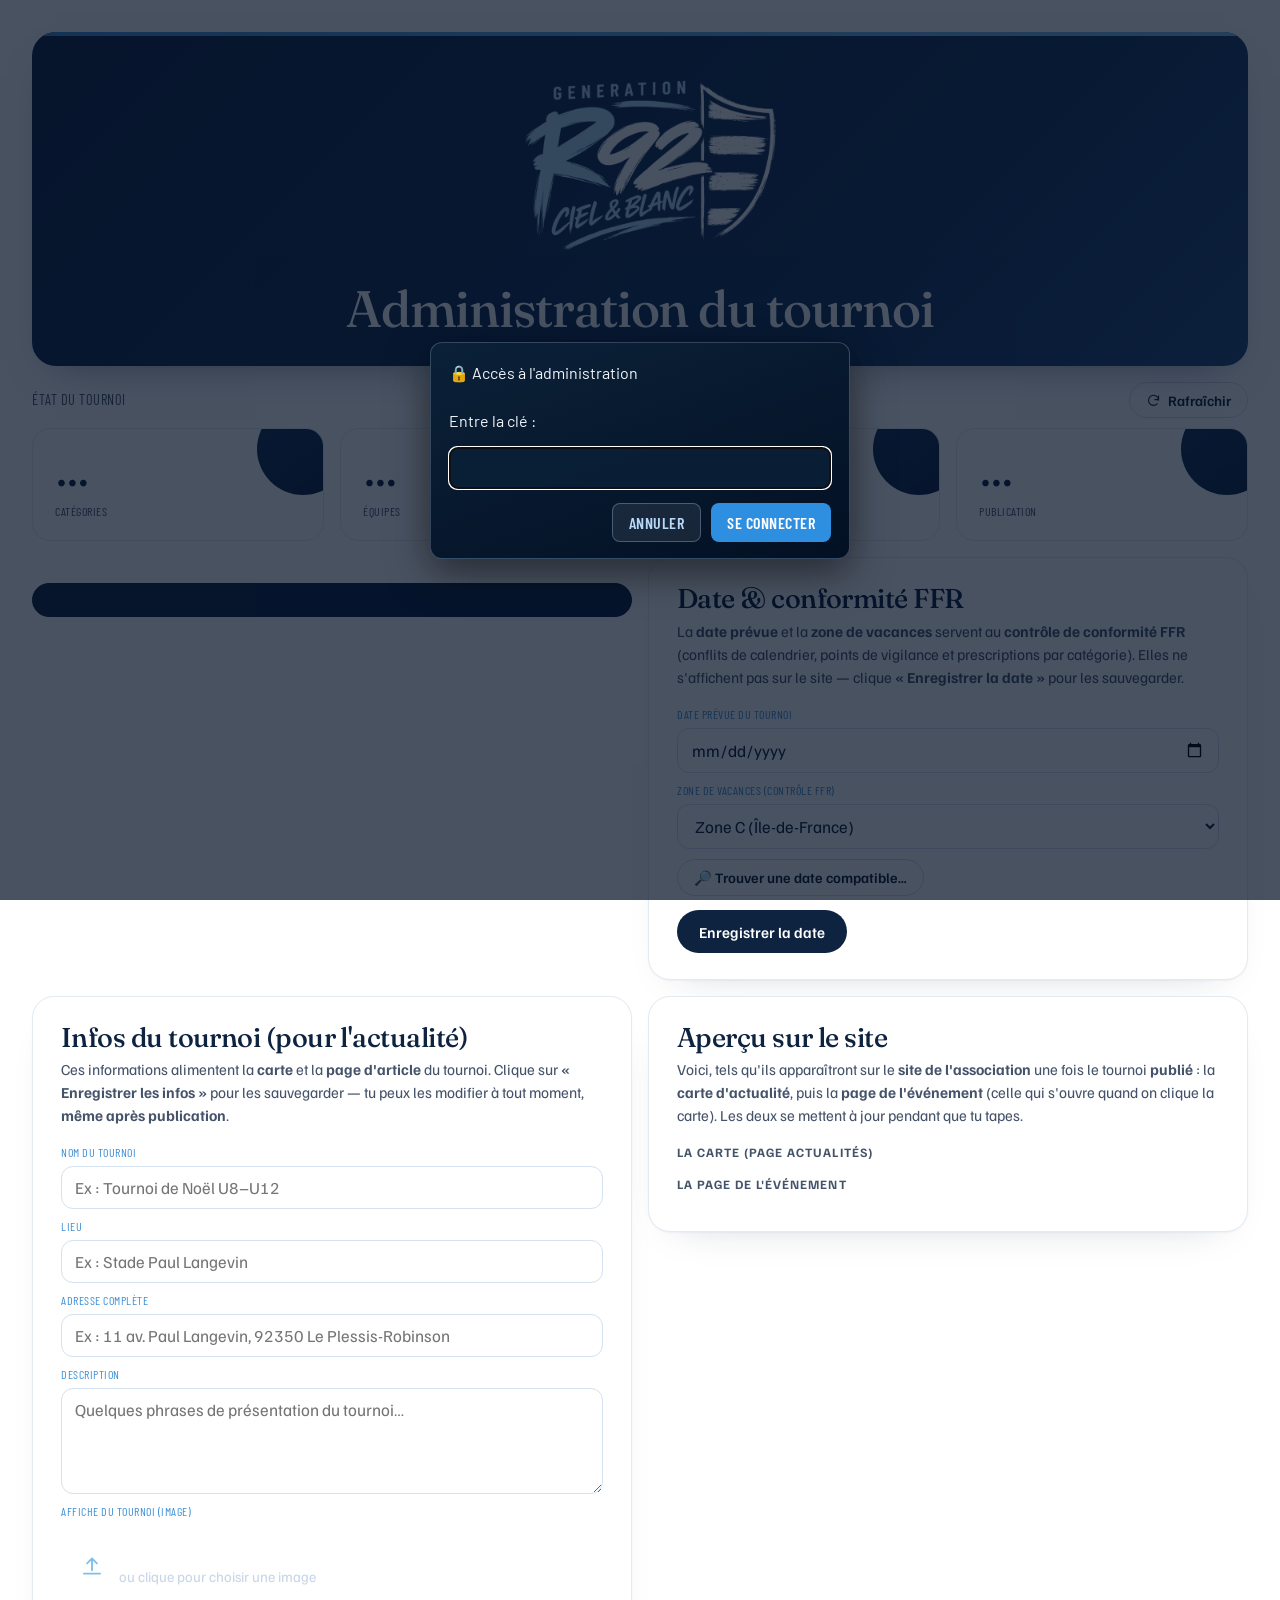
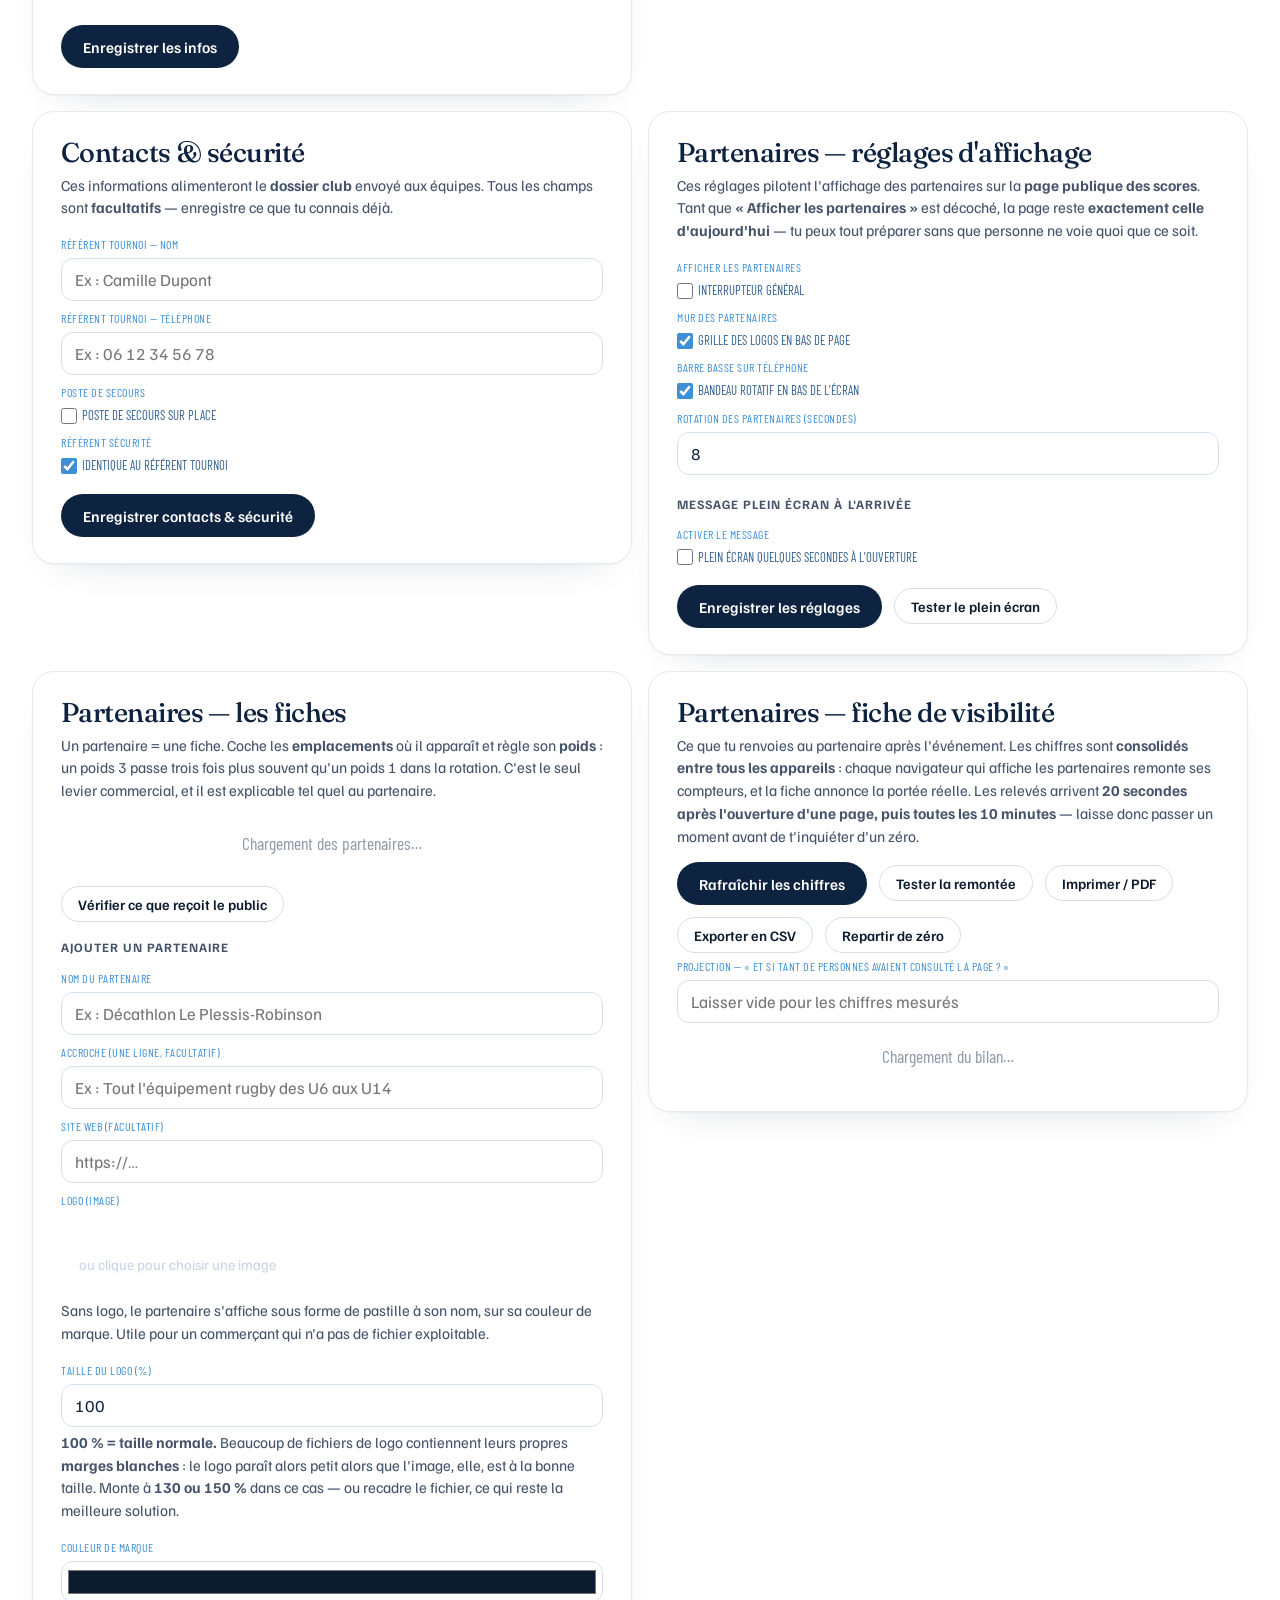
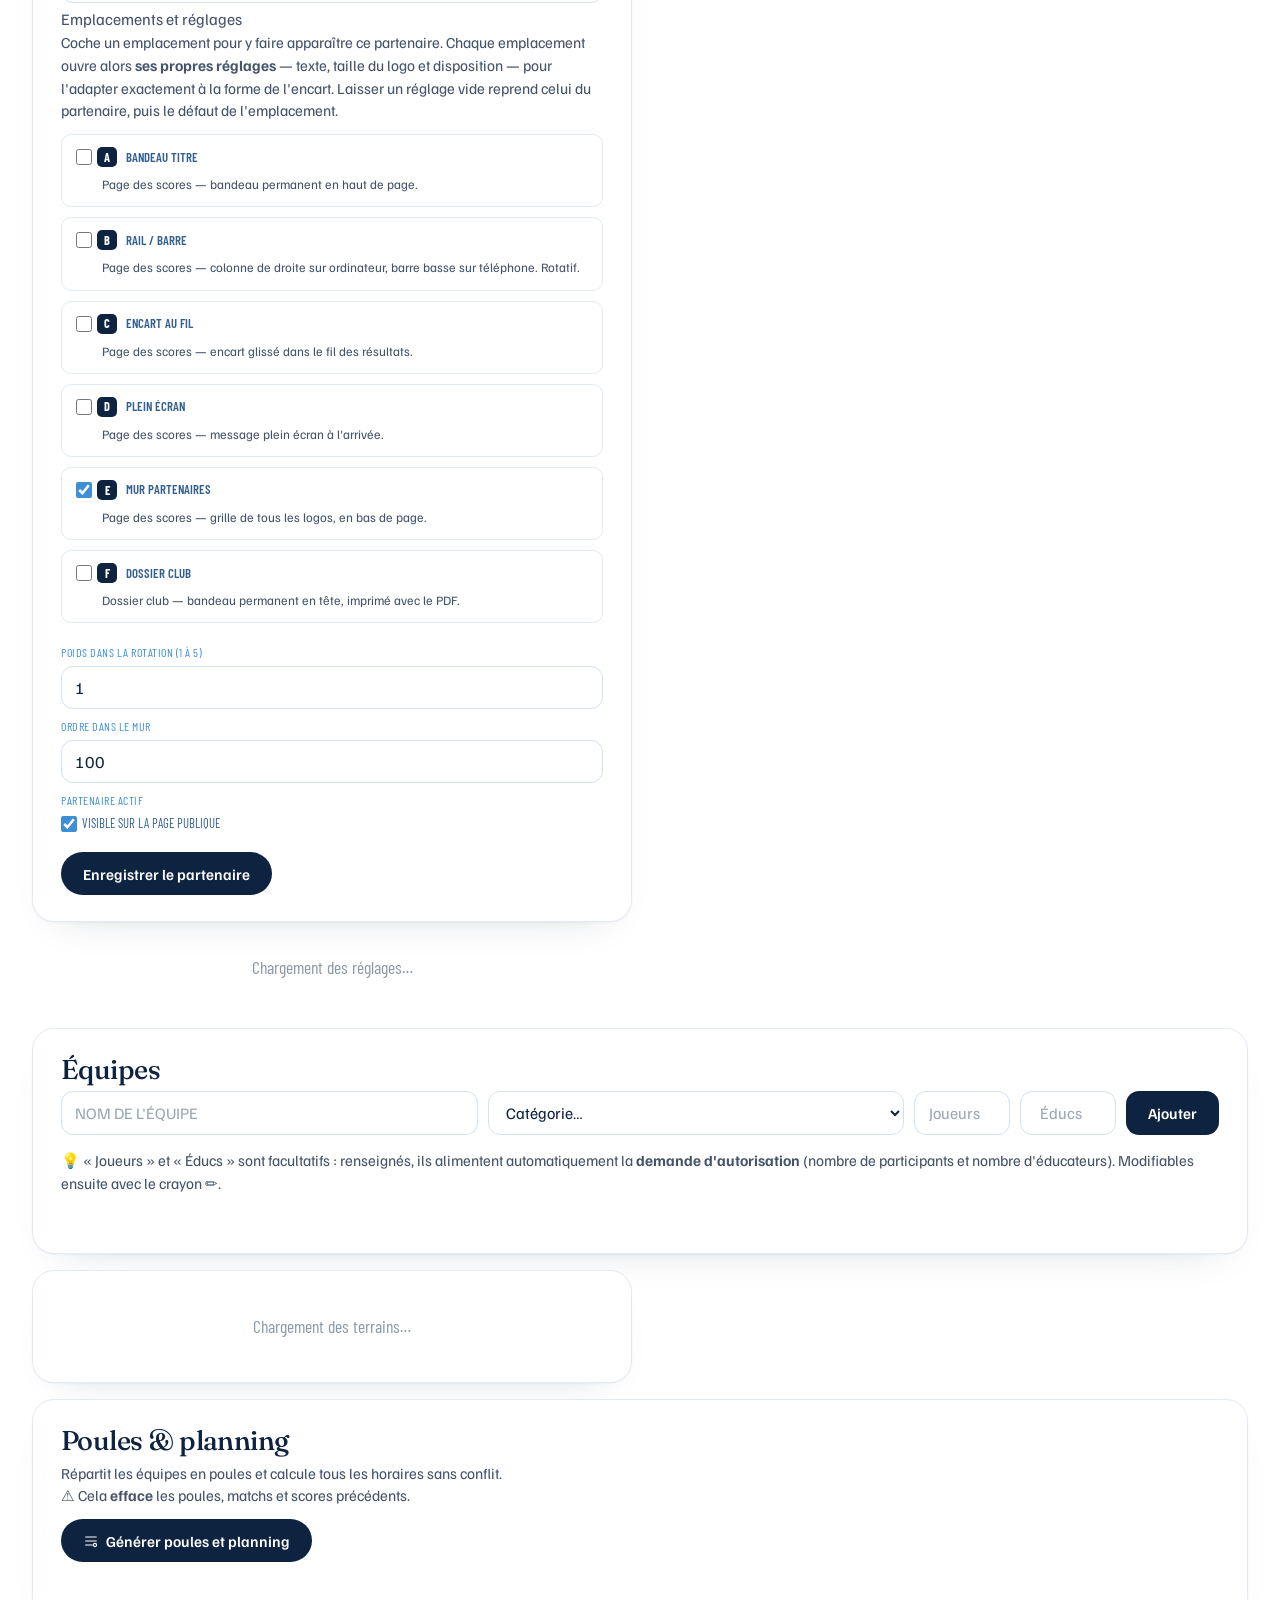
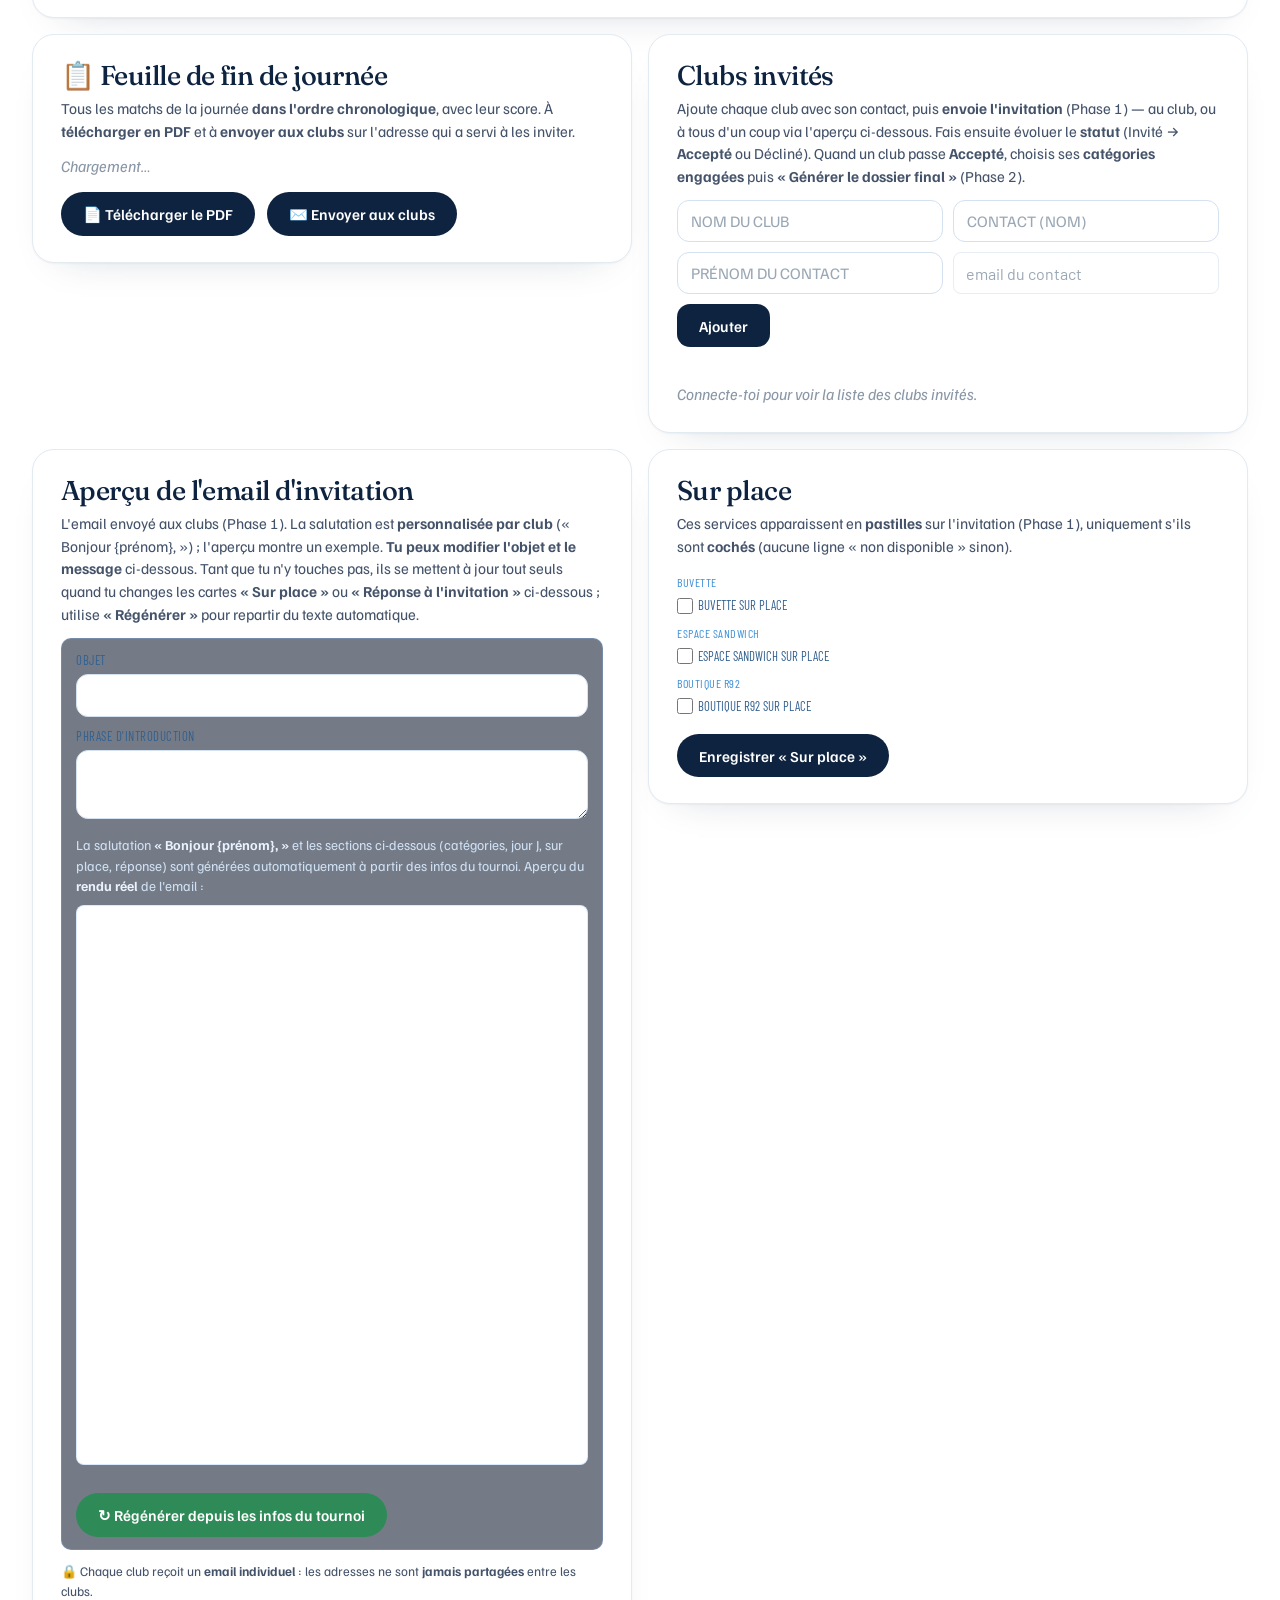
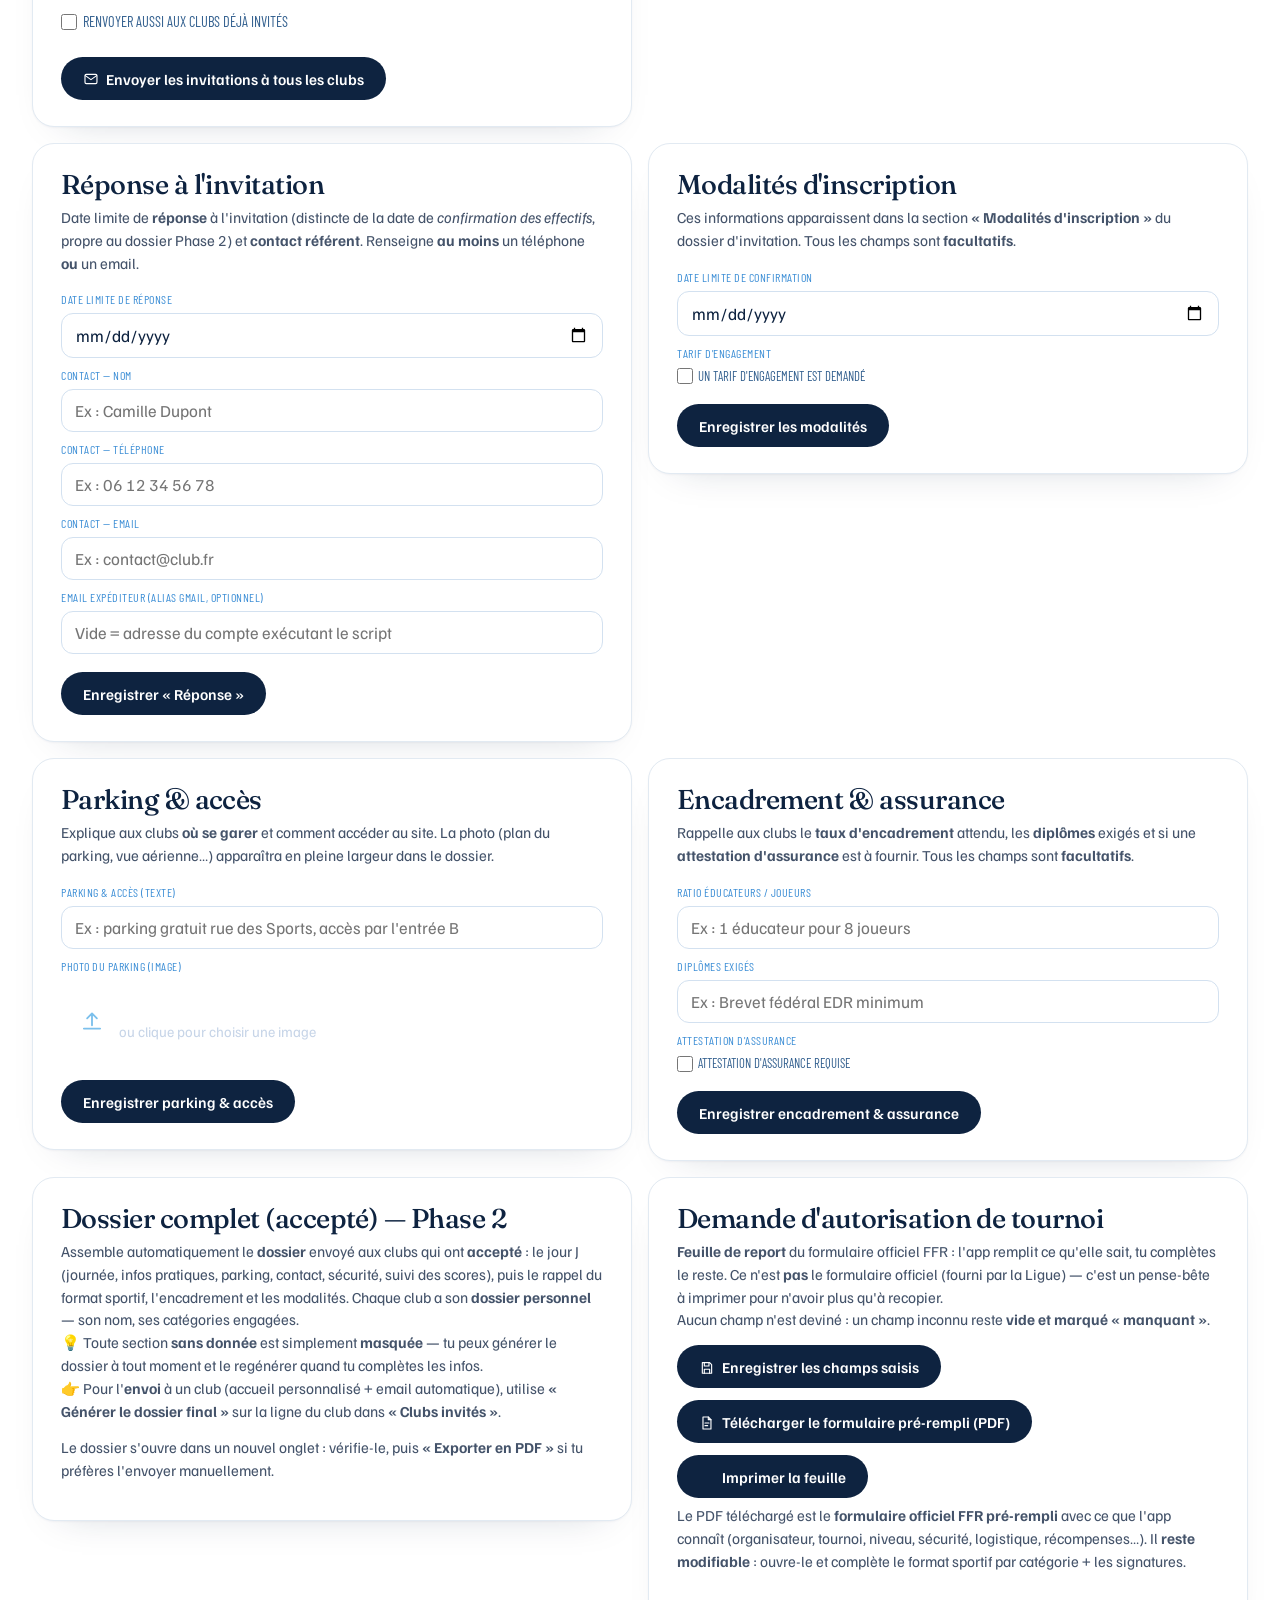
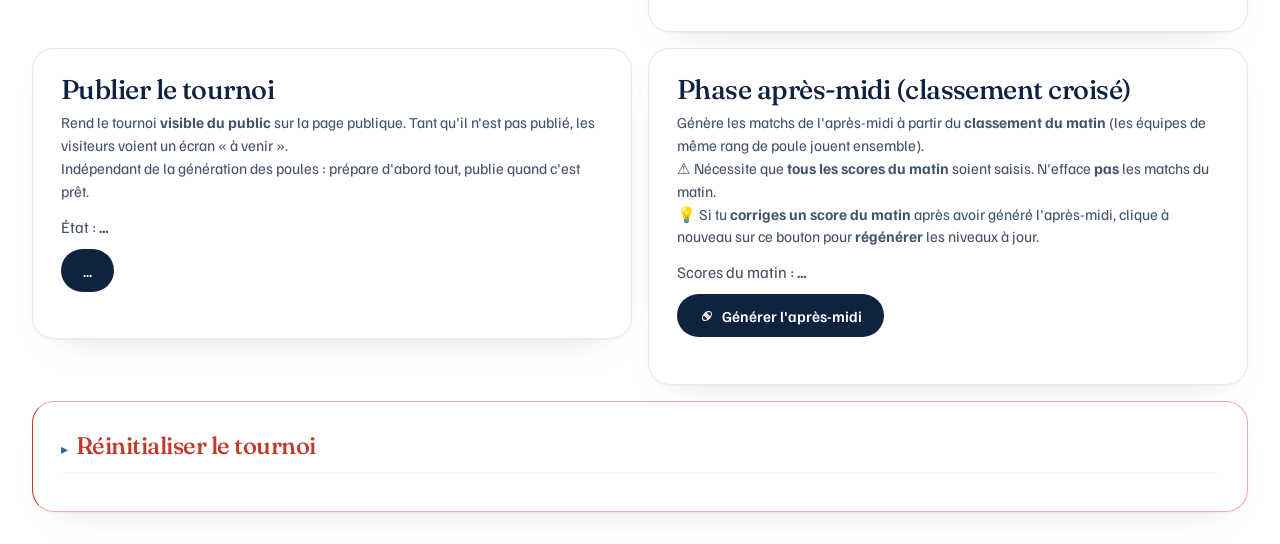
==== frontend/admin.html @ 6b1f8a60 "feat(sponsors): voir ce que le public reçoit vraiment Entre le formulaire de l'admin et la page que " ====
<!DOCTYPE html>
<html lang="fr">
<head>
  <meta charset="UTF-8">
  <!-- "viewport" = indispensable pour un affichage correct sur téléphone (mobile-first) -->
  <meta name="viewport" content="width=device-width, initial-scale=1.0">
  <title>Administration — Tournoi R92</title>

  <!-- Polices de la charte (Bebas Neue, Barlow Condensed, Barlow) via Google Fonts -->
  <link rel="preconnect" href="https://fonts.googleapis.com">
  <link rel="preconnect" href="https://fonts.gstatic.com" crossorigin>
  <link href="https://fonts.googleapis.com/css2?family=Bebas+Neue&family=Barlow+Condensed:wght@500;600&family=Barlow:wght@400;600&display=swap" rel="stylesheet">

  <!-- Notre feuille de style commune -->
  <link rel="stylesheet" href="css/styles.css">
  <!-- Surcouche moderne navy/blanc/ciel (re-skin admin — retirer cette ligne pour revenir en arrière) -->
  <link rel="stylesheet" href="css/theme-r92.css">
  <!-- Mode « écrans » : barre latérale + onglets sur grand écran (structure construite par js/ecrans.js) -->
  <link rel="stylesheet" href="css/ecrans.css">
  <!-- Encarts partenaires : les MÊMES règles que la page publique, pour que l'aperçu de
       chaque emplacement et le test du message plein écran montrent le vrai résultat. -->
  <link rel="stylesheet" href="css/sponsors.css">
</head>
<!-- theme-clair : fond blanc + cartes navy translucides (thème propre à la page admin). -->
<body class="theme-clair">

  <div class="conteneur">

    <header class="entete">
      <!-- Logo Génération R92 (déposer le fichier dans frontend/img/logo-r92.png).
           onerror : tant que le fichier n'est pas là, on masque l'image (pas d'icône cassée). -->
      <img class="logo" src="img/logo-r92.png" alt="Génération R92 — Ciel &amp; Blanc"
           onerror="this.style.display='none'">
      <h1>Administration du tournoi</h1>
    </header>

    <main>

      <!-- Repère de connexion : indique si la clé admin est active (rempli par admin.js) -->
      <div id="barre-connexion" class="barre-connexion" hidden></div>

      <!-- 0) Tableau de bord : l'état du tournoi en un coup d'œil (rempli par admin.js) -->
      <section class="tableau-bord" id="tableau-bord" aria-label="État du tournoi">
        <div class="tb-entete">
          <span class="tb-titre">État du tournoi</span>
          <span class="tb-refresh">
            <span class="live-maj" id="maj-admin"></span>
            <button type="button" class="bouton-lien" id="bouton-rafraichir-admin" data-ic="rafraichir">Rafraîchir</button>
          </span>
        </div>
        <div class="tb-grille">
          <div class="tb-stat"><span class="tb-val" id="tb-categories">…</span><span class="tb-lib">Catégories</span></div>
          <div class="tb-stat"><span class="tb-val" id="tb-equipes">…</span><span class="tb-lib">Équipes</span></div>
          <div class="tb-stat"><span class="tb-val" id="tb-planning">…</span><span class="tb-lib">Planning matin</span></div>
          <div class="tb-stat"><span class="tb-val" id="tb-publication">…</span><span class="tb-lib">Publication</span></div>
        </div>
      </section>

      <!-- 0 bis) « Où en suis-je ? » : fil d'avancement de la préparation + thermomètre de la
           journée (début / pause / heure de fin prévue). Rempli par admin.js (majEtatAvancement).
           Chaque étape est cliquable et fait défiler jusqu'à la section correspondante. -->
      <section class="etat-avancement" id="etat-avancement" aria-label="Avancement de la préparation"></section>

      <!-- Cadre du tournoi : date prévue + zone de vacances + contrôle FFR (conflits, points de
           vigilance et prescriptions). VOLONTAIREMENT séparé des « Infos du tournoi » ci-dessous :
           ici, c'est la PLANIFICATION et la CONFORMITÉ (rien n'alimente le site vitrine). Enregistré
           via son propre bouton (onEnregistrerCadre) — sauvegarde partielle : date + zone seulement. -->
      <section class="carte" id="bloc-cadre-tournoi">
        <h2>Date &amp; conformité FFR</h2>
        <p class="note-generation">
          La <strong>date prévue</strong> et la <strong>zone de vacances</strong> servent au
          <strong>contrôle de conformité FFR</strong> (conflits de calendrier, points de vigilance et
          prescriptions par catégorie). Elles ne s'affichent pas sur le site — clique
          <strong>« Enregistrer la date »</strong> pour les sauvegarder.
        </p>
        <form id="form-cadre-tournoi">
          <label class="reglage"><span class="r-libelle">Date prévue du tournoi</span>
            <input class="r-input" type="date" name="tournoi_date">
          </label>
          <label class="reglage"><span class="r-libelle">Zone de vacances (contrôle FFR)</span>
            <select class="r-input" name="zone_vacances">
              <option value="A">Zone A</option>
              <option value="B">Zone B</option>
              <!-- Zone C (Île-de-France) présélectionnée par défaut : c'est la valeur par défaut
                   de zone_vacances côté backend. Sans ce `selected`, un <select> sans valeur JS
                   retomberait sur la 1re option (Zone A). -->
              <option value="C" selected>Zone C (Île-de-France)</option>
            </select>
          </label>
          <!-- « Trouver une date compatible » : on choisit un mois, le backend renvoie les jours
               jouables (dim/mer/sam) avec leur statut FFR ; un clic applique une date au tournoi.
               Rempli/piloté par admin-conformite-ffr.js (le panneau est masqué par défaut). -->
          <div class="date-finder">
            <button type="button" class="bouton-lien" id="bouton-trouver-date" aria-expanded="false">
              🔎 Trouver une date compatible…
            </button>
            <div id="panneau-trouver-date" class="date-finder-panneau" hidden>
              <p class="date-finder-aide">Choisis un mois : je te propose les samedis, dimanches et
                mercredis <strong>sans conflit FFR</strong> (les alertes douces sont signalées en orange).</p>
              <div class="date-finder-controles">
                <label class="reglage"><span class="r-libelle">Mois à explorer</span>
                  <input class="r-input" type="month" id="finder-mois">
                </label>
                <button type="button" class="bouton" id="bouton-chercher-dates">Chercher les jours compatibles</button>
              </div>
              <div id="finder-resultats" class="date-finder-resultats" aria-live="polite"></div>
            </div>
          </div>
          <!-- Conformité FFR : résultat de verifierConformiteFFR (backend), rempli par
               admin-conformite-ffr.js. Bloc INFORMATIF — n'empêche pas d'enregistrer la date. -->
          <div id="bloc-conformite-ffr" class="ffr-zone"></div>
          <div class="ligne-action">
            <button type="button" class="bouton" id="bouton-enregistrer-cadre">Enregistrer la date</button>
            <span class="message-form" id="message-cadre-tournoi"></span>
          </div>
        </form>
      </section>

      <!-- Infos du tournoi : alimentent la carte + la page d'article du site vitrine.
           Enregistrées via « Enregistrer les infos ». (Date & zone → carte « Date & conformité FFR ».) -->
      <section class="carte" id="bloc-infos-tournoi">
        <h2>Infos du tournoi (pour l'actualité)</h2>
        <p class="note-generation">
          Ces informations alimentent la <strong>carte</strong> et la <strong>page d'article</strong>
          du tournoi. Clique sur <strong>« Enregistrer les infos »</strong> pour les sauvegarder —
          tu peux les modifier à tout moment, <strong>même après publication</strong>.
        </p>
        <form id="form-infos-tournoi">
          <label class="reglage"><span class="r-libelle">Nom du tournoi</span>
            <input class="r-input" type="text" name="tournoi_nom" placeholder="Ex : Tournoi de Noël U8–U12">
          </label>
          <label class="reglage"><span class="r-libelle">Lieu</span>
            <input class="r-input" type="text" name="tournoi_lieu" placeholder="Ex : Stade Paul Langevin">
          </label>
          <label class="reglage"><span class="r-libelle">Adresse complète</span>
            <input class="r-input" type="text" name="tournoi_adresse" placeholder="Ex : 11 av. Paul Langevin, 92350 Le Plessis-Robinson">
          </label>
          <label class="reglage"><span class="r-libelle">Description</span>
            <textarea class="r-input" name="tournoi_description" rows="4" placeholder="Quelques phrases de présentation du tournoi…"></textarea>
          </label>
          <!-- Affiche : zone de glisser-déposer (le clic ouvre aussi le sélecteur de
               fichier grâce au <label> ; le glisser-déposer est géré par admin.js). -->
          <label class="reglage"><span class="r-libelle">Affiche du tournoi (image)</span>
            <span class="zone-depot" id="zone-depot-affiche">
              <input type="file" name="tournoi_affiche" accept="image/*" hidden>
              <span class="zd-icone" aria-hidden="true"><svg viewBox="0 0 24 24" fill="none" stroke="currentColor" stroke-width="1.7" stroke-linecap="round" stroke-linejoin="round"><path d="M12 16V5M7.5 9.5 12 5l4.5 4.5M4.5 19h15"></path></svg></span>
              <span class="zd-texte"><strong>Glisse ton affiche ici</strong><br>ou clique pour choisir une image</span>
            </span>
          </label>
          <div id="apercu-affiche" class="apercu-affiche" hidden>
            <img id="apercu-affiche-img" alt="Aperçu de l'affiche du tournoi">
            <button type="button" class="bouton-suppr" id="bouton-retirer-affiche">Retirer l'affiche</button>
          </div>
          <div class="ligne-action">
            <button type="button" class="bouton" id="bouton-enregistrer-infos">Enregistrer les infos</button>
            <span class="message-form" id="message-infos-tournoi"></span>
          </div>
        </form>
      </section>

      <!-- Aperçu RÉEL de la publication : la carte d'actualité telle qu'elle apparaîtra
           sur le site de l'association (page Actualités) quand le tournoi sera publié.
           Réplique fidèle des styles du site vitrine ; rendue par majApercuTournoi
           (admin.js) et mise à jour EN DIRECT pendant la saisie des infos ci-dessus.
           En mode écrans (ordinateur), cette carte s'affiche À DROITE des infos. -->
      <section class="carte" id="bloc-apercu-tournoi" aria-label="Aperçu de la publication sur le site">
        <h2>Aperçu sur le site</h2>
        <p class="note-generation">
          Voici, tels qu'ils apparaîtront sur le <strong>site de l'association</strong> une fois
          le tournoi <strong>publié</strong> : la <strong>carte d'actualité</strong>, puis la
          <strong>page de l'événement</strong> (celle qui s'ouvre quand on clique la carte).
          Les deux se mettent à jour pendant que tu tapes.
        </p>
        <h3 class="apercu-sous-titre">La carte (page Actualités)</h3>
        <div id="apercu-site"></div>
        <h3 class="apercu-sous-titre">La page de l'événement</h3>
        <div id="apercu-page"></div>
        <p class="vitrine-legende" id="apercu-site-legende"></p>
      </section>

      <!-- Contacts & sécurité : référent tournoi, poste de secours, référent sécurité.
           Alimente le futur générateur de dossier club. Tous les champs sont facultatifs.
           Les champs conditionnels (précisions secours, référent sécurité distinct) sont
           révélés/masqués par admin.js selon les cases à cocher. -->
      <section class="carte" id="bloc-contacts-securite">
        <h2>Contacts &amp; sécurité</h2>
        <p class="note-generation">
          Ces informations alimenteront le <strong>dossier club</strong> envoyé aux équipes.
          Tous les champs sont <strong>facultatifs</strong> — enregistre ce que tu connais déjà.
        </p>
        <form id="form-contacts-securite">
          <label class="reglage"><span class="r-libelle">Référent tournoi — nom</span>
            <input class="r-input" type="text" name="referent_nom" placeholder="Ex : Camille Dupont" autocomplete="off">
          </label>
          <label class="reglage"><span class="r-libelle">Référent tournoi — téléphone</span>
            <input class="r-input" type="tel" name="referent_tel" placeholder="Ex : 06 12 34 56 78" autocomplete="off">
          </label>
          <label class="reglage">
            <span class="r-libelle">Poste de secours</span>
            <span class="mini-toggle"><input type="checkbox" name="securite_secours_oui"> Poste de secours sur place</span>
          </label>
          <label class="reglage" id="ligne-secours-precisions" hidden>
            <span class="r-libelle">Poste de secours — précisions</span>
            <input class="r-input" type="text" name="securite_secours_precisions" placeholder="Ex : local à côté du club-house">
          </label>
          <label class="reglage">
            <span class="r-libelle">Référent sécurité</span>
            <span class="mini-toggle"><input type="checkbox" name="securite_referent_identique" checked> Identique au référent tournoi</span>
          </label>
          <div id="lignes-referent-securite" hidden>
            <label class="reglage"><span class="r-libelle">Référent sécurité — nom</span>
              <input class="r-input" type="text" name="securite_referent_nom" autocomplete="off">
            </label>
            <label class="reglage"><span class="r-libelle">Référent sécurité — téléphone</span>
              <input class="r-input" type="tel" name="securite_referent_tel" placeholder="Ex : 06 12 34 56 78" autocomplete="off">
            </label>
          </div>
          <div class="ligne-action">
            <button type="button" class="bouton" id="bouton-enregistrer-contacts">Enregistrer contacts &amp; sécurité</button>
            <span class="message-form" id="message-contacts-securite"></span>
          </div>
        </form>
      </section>

      <!-- ============ PARTENAIRES (sponsors de la page publique) ============
           Trois cartes : les réglages d'affichage, la liste des partenaires, puis la fiche
           de visibilité à renvoyer à chaque partenaire. Tout est piloté par admin-sponsors.js. -->

      <section class="carte" id="bloc-sponsors-reglages">
        <h2>Partenaires — réglages d'affichage</h2>
        <p class="note-generation">
          Ces réglages pilotent l'affichage des partenaires sur la
          <strong>page publique des scores</strong>. Tant que
          <strong>« Afficher les partenaires »</strong> est décoché, la page reste
          <strong>exactement celle d'aujourd'hui</strong> — tu peux tout préparer sans que
          personne ne voie quoi que ce soit.
        </p>
        <form id="form-sponsors-reglages">
          <label class="reglage">
            <span class="r-libelle">Afficher les partenaires</span>
            <span class="mini-toggle"><input type="checkbox" name="sponsors_actifs"> Interrupteur général</span>
          </label>
          <label class="reglage">
            <span class="r-libelle">Mur des partenaires</span>
            <span class="mini-toggle"><input type="checkbox" name="sponsors_mur_actif" checked> Grille des logos en bas de page</span>
          </label>
          <label class="reglage">
            <span class="r-libelle">Barre basse sur téléphone</span>
            <span class="mini-toggle"><input type="checkbox" name="sponsor_barre_mobile" checked> Bandeau rotatif en bas de l'écran</span>
          </label>
          <label class="reglage"><span class="r-libelle">Rotation des partenaires (secondes)</span>
            <input class="r-input" type="number" name="sponsor_rotation_s" min="0" max="60" step="1" value="8">
          </label>

          <h3 class="apercu-sous-titre">Message plein écran à l'arrivée</h3>
          <label class="reglage">
            <span class="r-libelle">Activer le message</span>
            <span class="mini-toggle"><input type="checkbox" name="sponsor_interstitiel_actif"> Plein écran quelques secondes à l'ouverture</span>
          </label>
          <div id="lignes-interstitiel" hidden>
            <label class="reglage"><span class="r-libelle">Durée d'affichage (secondes)</span>
              <input class="r-input" type="number" name="sponsor_interstitiel_duree_s" min="3" max="10" step="1" value="5">
            </label>
            <label class="reglage"><span class="r-libelle">Bouton « Passer » actif après (secondes)</span>
              <input class="r-input" type="number" name="sponsor_interstitiel_skip_s" min="0" max="10" step="1" value="2">
            </label>
            <label class="reglage"><span class="r-libelle">Ne pas revoir avant (minutes)</span>
              <input class="r-input" type="number" name="sponsor_interstitiel_repos_min" min="1" max="240" step="1" value="30">
            </label>
            <label class="reglage">
              <span class="r-libelle">Dès la première visite</span>
              <span class="mini-toggle"><input type="checkbox" name="sponsor_interstitiel_premiere_visite">
                Montrer aussi à la toute première arrivée de la journée</span>
            </label>
            <p class="note-generation">
              Décoché (recommandé), le message n'apparaît qu'à partir du <strong>deuxième
              chargement</strong> : on ne fait pas attendre un parent qui ouvre la page pour
              la première fois pour voir un score.
            </p>
          </div>

          <div class="ligne-action">
            <button type="button" class="bouton" id="bouton-enregistrer-sponsors-reglages">Enregistrer les réglages</button>
            <button type="button" class="bouton-lien" id="bouton-tester-interstitiel">Tester le plein écran</button>
            <span class="message-form" id="message-sponsors-reglages"></span>
          </div>
        </form>
      </section>

      <section class="carte" id="bloc-sponsors-liste">
        <h2>Partenaires — les fiches</h2>
        <p class="note-generation">
          Un partenaire = une fiche. Coche les <strong>emplacements</strong> où il apparaît et
          règle son <strong>poids</strong> : un poids 3 passe trois fois plus souvent qu'un
          poids 1 dans la rotation. C'est le seul levier commercial, et il est explicable
          tel quel au partenaire.
        </p>
        <div id="liste-sponsors"><div class="message">Chargement des partenaires…</div></div>

        <!-- Contrôle de vérité : relit l'instantané PUBLIC (le même que reçoivent la page des
             scores et le dossier club) et affiche, réglage par réglage, ce qui est réellement
             servi. Répond à « j'ai réglé et rien ne change » sans avoir à deviner. -->
        <div class="ligne-action">
          <button type="button" class="bouton-lien" id="bouton-verifier-public">Vérifier ce que reçoit le public</button>
        </div>
        <div id="verif-public" class="diagnostic-remontee" hidden></div>

        <form id="form-sponsor">
          <h3 class="apercu-sous-titre" id="titre-form-sponsor">Ajouter un partenaire</h3>
          <input type="hidden" name="id_sponsor" value="">
          <label class="reglage"><span class="r-libelle">Nom du partenaire</span>
            <input class="r-input" type="text" name="nom" placeholder="Ex : Décathlon Le Plessis-Robinson" autocomplete="off">
          </label>
          <label class="reglage"><span class="r-libelle">Accroche (une ligne, facultatif)</span>
            <input class="r-input" type="text" name="accroche" maxlength="60" placeholder="Ex : Tout l'équipement rugby des U6 aux U14">
          </label>
          <label class="reglage"><span class="r-libelle">Site web (facultatif)</span>
            <input class="r-input" type="url" name="url" placeholder="https://…">
          </label>

          <label class="reglage"><span class="r-libelle">Logo (image)</span>
            <span class="zone-depot" id="zone-depot-sponsor-logo">
              <input type="file" name="sponsor_logo" accept="image/*" hidden>
              <span class="zd-texte"><strong>Glisse le logo ici</strong><br>ou clique pour choisir une image</span>
            </span>
          </label>
          <div id="apercu-sponsor-logo" class="apercu-affiche" hidden>
            <img id="apercu-sponsor-logo-img" alt="Aperçu du logo du partenaire">
            <button type="button" class="bouton-suppr" id="bouton-retirer-sponsor-logo">Retirer le logo</button>
          </div>
          <p class="note-generation">
            Sans logo, le partenaire s'affiche sous forme de pastille à son nom, sur sa couleur
            de marque. Utile pour un commerçant qui n'a pas de fichier exploitable.
          </p>

          <label class="reglage"><span class="r-libelle">Taille du logo (%)</span>
            <input class="r-input" type="number" name="logo_zoom" min="50" max="200" step="10" value="100">
          </label>
          <p class="note-generation">
            <strong>100 % = taille normale.</strong> Beaucoup de fichiers de logo contiennent
            leurs propres <strong>marges blanches</strong> : le logo paraît alors petit alors que
            l'image, elle, est à la bonne taille. Monte à <strong>130 ou 150 %</strong> dans ce
            cas — ou recadre le fichier, ce qui reste la meilleure solution.
          </p>

          <label class="reglage"><span class="r-libelle">Couleur de marque</span>
            <input class="r-input" type="color" name="couleur" value="#0c1c2e">
          </label>

          <span class="r-libelle">Emplacements et réglages</span>
          <p class="note-generation">
            Coche un emplacement pour y faire apparaître ce partenaire. Chaque emplacement
            ouvre alors <strong>ses propres réglages</strong> — texte, taille du logo et
            disposition — pour l'adapter exactement à la forme de l'encart. Laisser un réglage
            vide reprend celui du partenaire, puis le défaut de l'emplacement.
          </p>
          <div class="sponsor-emplacements" id="sponsor-emplacements"></div>

          <label class="reglage"><span class="r-libelle">Poids dans la rotation (1 à 5)</span>
            <input class="r-input" type="number" name="poids" min="1" max="5" step="1" value="1">
          </label>
          <label class="reglage"><span class="r-libelle">Ordre dans le mur</span>
            <input class="r-input" type="number" name="ordre" min="1" max="999" step="1" value="100">
          </label>
          <label class="reglage">
            <span class="r-libelle">Partenaire actif</span>
            <span class="mini-toggle"><input type="checkbox" name="actif" checked> Visible sur la page publique</span>
          </label>

          <div class="ligne-action">
            <button type="button" class="bouton" id="bouton-enregistrer-sponsor">Enregistrer le partenaire</button>
            <button type="button" class="bouton-lien" id="bouton-annuler-sponsor" hidden>Annuler la modification</button>
            <span class="message-form" id="message-sponsor"></span>
          </div>
        </form>
      </section>

      <section class="carte" id="bloc-sponsors-bilan">
        <h2>Partenaires — fiche de visibilité</h2>
        <p class="note-generation">
          Ce que tu renvoies au partenaire après l'événement. Les chiffres sont
          <strong>consolidés entre tous les appareils</strong> : chaque navigateur qui affiche
          les partenaires remonte ses compteurs, et la fiche annonce la portée réelle.
          Les relevés arrivent <strong>20 secondes après l'ouverture d'une page, puis toutes les
          10 minutes</strong> — laisse donc passer un moment avant de t'inquiéter d'un zéro.
        </p>
        <div class="ligne-action">
          <button type="button" class="bouton" id="bouton-rafraichir-bilan">Rafraîchir les chiffres</button>
          <button type="button" class="bouton-lien" id="bouton-tester-remontee">Tester la remontée</button>
          <button type="button" class="bouton-lien" id="bouton-imprimer-bilan">Imprimer / PDF</button>
          <button type="button" class="bouton-lien" id="bouton-exporter-bilan">Exporter en CSV</button>
          <button type="button" class="bouton-lien" id="bouton-vider-bilan">Repartir de zéro</button>
        </div>
        <div id="diagnostic-remontee" class="diagnostic-remontee" hidden></div>
        <label class="reglage" id="ligne-projection">
          <span class="r-libelle">Projection — « et si tant de personnes avaient consulté la page ? »</span>
          <input class="r-input" type="number" id="projection-appareils" min="1" max="20000" step="10"
                 placeholder="Laisser vide pour les chiffres mesurés">
        </label>
        <div id="bilan-sponsors"><div class="message">Chargement du bilan…</div></div>
      </section>

      <!-- 1) Les réglages (horaires + catégories), injectés par admin.js dans deux zones
           distinctes (pour les placer côte à côte / indépendamment sur grand écran). -->
      <section id="reglages">
        <div id="zone-horaires"><div class="message">Chargement des réglages…</div></div>
        <div id="zone-categories"></div>
      </section>

      <!-- 2) La saisie des équipes -->
      <section class="carte" id="bloc-equipes">
        <h2>Équipes</h2>

        <!-- Guidage affiché quand aucune catégorie n'existe (formulaire désactivé) -->
        <p class="note-generation" id="aide-categories" hidden>
          ➕ Ajoute d'abord une <strong>catégorie</strong> (section « Catégories » ci-dessus)
          pour pouvoir saisir des équipes.
        </p>

        <!-- Formulaire d'ajout : nom + catégorie + effectifs déclarés (joueurs / éducateurs).
             Les effectifs sont FACULTATIFS (laisser vide = non déclaré) et alimentent la
             demande d'autorisation (A.4 participants, B.3 éducateurs). -->
        <form id="form-equipe" class="form-equipe">
          <input id="champ-nom" type="text" placeholder="Nom de l'équipe" autocomplete="off" required>
          <select id="champ-categorie" required>
            <option value="">Catégorie…</option>
          </select>
          <input id="champ-joueurs" class="champ-effectif" type="number" min="0" step="1"
                 placeholder="Joueurs" aria-label="Nombre de joueurs de cette équipe (facultatif)">
          <input id="champ-educateurs" class="champ-effectif" type="number" min="0" step="1"
                 placeholder="Éducs" aria-label="Nombre d'éducateurs accompagnant cette équipe (facultatif)">
          <button type="submit" class="bouton" id="bouton-ajouter">Ajouter</button>
        </form>
        <p class="note-generation">💡 « Joueurs » et « Éducs » sont facultatifs : renseignés, ils
          alimentent automatiquement la <strong>demande d'autorisation</strong> (nombre de
          participants et nombre d'éducateurs). Modifiables ensuite avec le crayon ✏️.</p>

        <!-- Message de retour (succès / erreur) -->
        <div id="message-equipe" class="message-form"></div>

        <!-- La liste des équipes, groupée par catégorie -->
        <div id="liste-equipes"></div>
      </section>

      <!-- 2 bis) Terrains physiques & répartition automatique des mini-terrains.
           Placé APRÈS les équipes (la répartition dépend du nombre d'équipes) et AVANT la
           génération (qui utilise le champ `terrains` de chaque catégorie). Rempli par admin.js. -->
      <section class="carte" id="bloc-terrains">
        <div id="zone-terrains"><div class="message">Chargement des terrains…</div></div>
      </section>

      <!-- 3) Génération des poules et du planning -->
      <section class="carte" id="bloc-generation">
        <h2>Poules &amp; planning</h2>
        <p class="note-generation">
          Répartit les équipes en poules et calcule tous les horaires sans conflit.<br>
          ⚠️ Cela <strong>efface</strong> les poules, matchs et scores précédents.
        </p>
        <button id="bouton-generer" class="bouton" data-ic="poules">Générer poules et planning</button>
        <!-- Régénération NON destructive : recalcule seulement les heures, garde les poules
             ET les scores. Activé/masqué par admin.js (majBoutonRecalculer) selon l'état. -->
        <button id="bouton-recalculer-horaires" class="bouton bouton-doux" hidden data-ic="horloge">Recalculer les horaires (garde les scores)</button>
        <p class="note-generation aide-recalculer" id="aide-recalculer" hidden></p>
        <div id="message-generation" class="message-form"></div>
        <div id="arbitrages"></div>
        <!-- Modification manuelle des poules du matin (rééquilibrer les niveaux avant de jouer) -->
        <button id="bouton-modifier-poules" class="bouton" hidden data-ic="crayon">Modifier les poules du matin</button>
        <div id="edition-poules"></div>
        <!-- VERROU DE PUBLICATION : générer n'est pas valider. Tant que l'organisateur n'a pas
             regardé l'équilibre des poules, les clubs ne voient rien dans leur dossier. Toute
             génération ou réorganisation remet ce témoin à « non » — rendu par majPublicationPlanning(). -->
        <div id="publication-planning"></div>
        <div id="affichage-planning"></div>
      </section>

      <!-- 4) Génération de la phase après-midi (classement croisé) -->
      <section class="carte" id="bloc-apresmidi">
        <h2>Phase après-midi (classement croisé)</h2>
        <p class="note-generation">
          Génère les matchs de l'après-midi à partir du <strong>classement du matin</strong>
          (les équipes de même rang de poule jouent ensemble).<br>
          ⚠️ Nécessite que <strong>tous les scores du matin</strong> soient saisis.
          N'efface <strong>pas</strong> les matchs du matin.<br>
          💡 Si tu <strong>corriges un score du matin</strong> après avoir généré l'après-midi,
          clique à nouveau sur ce bouton pour <strong>régénérer</strong> les niveaux à jour.
        </p>
        <!-- État de préparation : indique si les scores du matin sont complets.
             Le bouton reste désactivé tant que ce n'est pas le cas. -->
        <p class="apresmidi-etat">Scores du matin : <strong id="etat-scores-matin">…</strong></p>
        <button id="bouton-apresmidi" class="bouton" data-ic="ballon">Générer l'après-midi</button>
        <div id="message-apresmidi" class="message-form"></div>

        <!-- Super Challenge — Phase 3, 2ᵉ journée (dimanche). Bloc masqué : révélé par majDimancheScf()
             uniquement si une catégorie U14 est en contexte Super Challenge Phase 3. Le brassage
             (poules E/F/G par niveau) réutilise le classement croisé, généré APRÈS les scores du samedi. -->
        <div id="bloc-dimanche-scf" hidden>
          <hr>
          <p class="note-generation">
            <strong>Super Challenge — Phase 3 (2ᵉ journée) :</strong> une fois <strong>tous les scores
            du samedi</strong> saisis, génère le <strong>brassage du dimanche</strong> — les 1ᵉʳˢ de
            chaque poule ensemble, les 2ᵉˢ ensemble, les 3ᵉˢ ensemble (poules par niveau), en 2×11.
            Régénérable si tu corriges un score du samedi.
          </p>
          <p class="apresmidi-etat">Scores du samedi : <strong id="etat-samedi-scf">…</strong></p>
          <button id="bouton-dimanche-scf" class="bouton" data-ic="ballon">Générer le dimanche (brassage)</button>
          <div id="message-dimanche-scf" class="message-form"></div>
        </div>
      </section>

      <!-- 4 ter) FEUILLE DE FIN DE JOURNÉE — tous les matchs de la journée dans l'ordre
           chronologique, avec leur score. Se télécharge en PDF et s'envoie aux clubs sur
           l'adresse qui a servi à les inviter. Rempli par admin-feuille-jour.js. -->
      <section class="carte" id="bloc-feuille-jour">
        <h2>📋 Feuille de fin de journée</h2>
        <p class="note-generation">
          Tous les matchs de la journée <strong>dans l'ordre chronologique</strong>, avec leur score.
          À <strong>télécharger en PDF</strong> et à <strong>envoyer aux clubs</strong> sur l'adresse
          qui a servi à les inviter.
        </p>
        <div id="feuille-jour-contenu"><p class="vide">Chargement…</p></div>
        <div class="ligne-action">
          <button type="button" class="bouton" id="bouton-feuille-jour-pdf">📄 Télécharger le PDF</button>
          <button type="button" class="bouton" id="bouton-feuille-jour-envoi">✉️ Envoyer aux clubs</button>
          <span id="message-feuille-jour" class="message-form"></span>
        </div>
      </section>

      <!-- 4 bis) CLUBS INVITÉS (Phase 1) — en TÊTE de la page « Inviter un club » : liste + ajout,
           statut, envoi individuel de l'invitation, et (une fois Accepté) génération du dossier
           Phase 2. ⚠️ Les emails ne sont JAMAIS publics : la liste se charge avec la clé admin
           (action listerClubsInvites) et n'apparaît pas dans les données publiques. -->
      <section class="carte" id="bloc-clubs-invites">
        <h2>Clubs invités</h2>
        <p class="note-generation">
          Ajoute chaque club avec son contact, puis <strong>envoie l'invitation</strong> (Phase 1) —
          au club, ou à tous d'un coup via l'aperçu ci-dessous. Fais ensuite évoluer le
          <strong>statut</strong> (Invité → <strong>Accepté</strong> ou Décliné). Quand un club passe
          <strong>Accepté</strong>, choisis ses <strong>catégories engagées</strong> puis
          <strong>« Générer le dossier final »</strong> (Phase 2).
        </p>
        <form id="form-club-invite" class="form-equipe">
          <input id="champ-club-nom" type="text" placeholder="Nom du club" autocomplete="off" required>
          <input id="champ-club-contact" type="text" placeholder="Contact (nom)" autocomplete="off">
          <input id="champ-club-prenom" type="text" placeholder="Prénom du contact" autocomplete="off">
          <input id="champ-club-email" type="email" placeholder="Email du contact" autocomplete="off">
          <button type="submit" class="bouton" id="bouton-ajouter-club">Ajouter</button>
        </form>
        <div id="message-club-invite" class="message-form"></div>
        <div id="liste-clubs-invites"><p class="vide">Connecte-toi pour voir la liste des clubs invités.</p></div>
      </section>

      <!-- 4 bis-2) APERÇU DE L'EMAIL D'INVITATION (Phase 1) : même principe que l'aperçu de la
           carte « Infos du tournoi » — mise à jour EN DIRECT à partir des données du tournoi
           (et des cartes « Sur place » / « Réponse » ci-dessous). Porte le bouton d'envoi GROUPÉ. -->
      <section class="carte" id="bloc-apercu-invitation">
        <h2>Aperçu de l'email d'invitation</h2>
        <p class="note-generation">
          L'email envoyé aux clubs (Phase 1). La salutation est <strong>personnalisée par club</strong>
          (« Bonjour {prénom}, ») ; l'aperçu montre un exemple. <strong>Tu peux modifier l'objet et le
          message</strong> ci-dessous. Tant que tu n'y touches pas, ils se mettent à jour tout seuls
          quand tu changes les cartes <strong>« Sur place »</strong> ou <strong>« Réponse à l'invitation »</strong>
          ci-dessous ; utilise <strong>« Régénérer »</strong> pour repartir du texte automatique.
        </p>
        <div class="apercu-email" id="apercu-invitation">
          <label class="ae-champ"><span class="ae-label">Objet</span>
            <input type="text" class="r-input" id="apercu-invitation-objet" autocomplete="off">
          </label>
          <label class="ae-champ"><span class="ae-label">Phrase d'introduction</span>
            <textarea class="r-input" id="apercu-invitation-intro" rows="2"></textarea>
          </label>
          <p class="ae-salutation">
            La salutation <strong>« Bonjour {prénom}, »</strong> et les sections ci-dessous
            (catégories, jour J, sur place, réponse) sont générées automatiquement à partir des
            infos du tournoi. Aperçu du <strong>rendu réel</strong> de l'email :
          </p>
          <iframe id="apercu-invitation-rendu" class="ae-iframe" title="Aperçu du rendu de l'email"></iframe>
          <div class="ligne-action">
            <button type="button" class="bouton bouton-doux" id="bouton-regenerer-invitation">↻ Régénérer depuis les infos du tournoi</button>
          </div>
        </div>
        <p class="note-generation ae-confidentiel">
          🔒 Chaque club reçoit un <strong>email individuel</strong> : les adresses ne sont
          <strong>jamais partagées</strong> entre les clubs.
        </p>
        <label class="mini-toggle ae-toggle"><input type="checkbox" id="inv-renvoyer"> Renvoyer aussi aux clubs déjà invités</label>
        <div class="ligne-action">
          <button type="button" class="bouton" id="bouton-envoyer-invitations" data-ic="email">Envoyer les invitations à tous les clubs</button>
          <span class="message-form" id="message-invitations"></span>
        </div>
      </section>

      <!-- 4 bis-3) SUR PLACE (Phase 1) : services affichés en pastilles sur l'invitation,
           uniquement s'ils sont cochés. -->
      <section class="carte" id="bloc-surplace">
        <h2>Sur place</h2>
        <p class="note-generation">
          Ces services apparaissent en <strong>pastilles</strong> sur l'invitation (Phase 1),
          uniquement s'ils sont <strong>cochés</strong> (aucune ligne « non disponible » sinon).
        </p>
        <form id="form-surplace">
          <label class="reglage"><span class="r-libelle">Buvette</span>
            <span class="mini-toggle"><input type="checkbox" name="buvette_disponible"> Buvette sur place</span>
          </label>
          <label class="reglage"><span class="r-libelle">Espace sandwich</span>
            <span class="mini-toggle"><input type="checkbox" name="espace_sandwich_disponible"> Espace sandwich sur place</span>
          </label>
          <label class="reglage"><span class="r-libelle">Boutique R92</span>
            <span class="mini-toggle"><input type="checkbox" name="boutique_r92_disponible"> Boutique R92 sur place</span>
          </label>
          <div class="ligne-action">
            <button type="button" class="bouton" id="bouton-enregistrer-surplace">Enregistrer « Sur place »</button>
            <span class="message-form" id="message-surplace"></span>
          </div>
        </form>
      </section>

      <!-- 4 bis-2) RÉPONSE À L'INVITATION (Phase 1) : date limite de réponse (distincte de la
           date de confirmation des effectifs, Phase 2) + contact référent. Validation « au
           moins un des deux » (tél / email) au blur/submit. -->
      <section class="carte" id="bloc-reponse">
        <h2>Réponse à l'invitation</h2>
        <p class="note-generation">
          Date limite de <strong>réponse</strong> à l'invitation (distincte de la date de
          <em>confirmation des effectifs</em>, propre au dossier Phase 2) et <strong>contact
          référent</strong>. Renseigne <strong>au moins</strong> un téléphone <strong>ou</strong> un email.
        </p>
        <form id="form-reponse">
          <label class="reglage"><span class="r-libelle">Date limite de réponse</span>
            <input class="r-input" type="date" name="date_limite_reponse">
          </label>
          <label class="reglage"><span class="r-libelle">Contact — nom</span>
            <input class="r-input" type="text" name="contact_reponse_nom" placeholder="Ex : Camille Dupont" autocomplete="off">
          </label>
          <label class="reglage"><span class="r-libelle">Contact — téléphone</span>
            <input class="r-input" type="tel" name="contact_reponse_tel" placeholder="Ex : 06 12 34 56 78" autocomplete="off">
          </label>
          <label class="reglage"><span class="r-libelle">Contact — email</span>
            <input class="r-input" type="email" name="contact_reponse_email" placeholder="Ex : contact@club.fr" autocomplete="off">
          </label>
          <label class="reglage"><span class="r-libelle">Email expéditeur (alias Gmail, optionnel)</span>
            <input class="r-input" type="email" name="email_expediteur" placeholder="Vide = adresse du compte exécutant le script" autocomplete="off">
          </label>
          <div class="ligne-action">
            <button type="button" class="bouton" id="bouton-enregistrer-reponse">Enregistrer « Réponse »</button>
            <span class="message-form" id="message-reponse"></span>
          </div>
        </form>
      </section>

      <!-- 5) Cartes du DOSSIER D'INVITATION : modalités d'inscription, parking & accès,
           encadrement & assurance. Tous les champs sont facultatifs — chaque carte
           s'enregistre indépendamment (action backend commune enregistrerInvitation).
           Les champs conditionnels (tarif) sont révélés par admin.js selon la case. -->
      <section class="carte" id="bloc-modalites">
        <h2>Modalités d'inscription</h2>
        <p class="note-generation">
          Ces informations apparaissent dans la section <strong>« Modalités d'inscription »</strong>
          du dossier d'invitation. Tous les champs sont <strong>facultatifs</strong>.
        </p>
        <form id="form-modalites">
          <label class="reglage"><span class="r-libelle">Date limite de confirmation</span>
            <input class="r-input" type="date" name="date_limite_confirmation">
          </label>
          <label class="reglage">
            <span class="r-libelle">Tarif d'engagement</span>
            <span class="mini-toggle"><input type="checkbox" name="tarif_engagement_oui"> Un tarif d'engagement est demandé</span>
          </label>
          <div id="lignes-tarif-engagement" hidden>
            <label class="reglage"><span class="r-libelle">Tarif — montant</span>
              <input class="r-input" type="text" name="tarif_engagement_montant" placeholder="Ex : 50 € par équipe">
            </label>
            <label class="reglage"><span class="r-libelle">Tarif — modalités de paiement</span>
              <textarea class="r-input" name="tarif_engagement_modalites" rows="3" placeholder="Ex : chèque à l'ordre de… , virement avant le…"></textarea>
            </label>
          </div>
          <div class="ligne-action">
            <button type="button" class="bouton" id="bouton-enregistrer-modalites">Enregistrer les modalités</button>
            <span class="message-form" id="message-modalites"></span>
          </div>
        </form>
      </section>

      <section class="carte" id="bloc-parking">
        <h2>Parking &amp; accès</h2>
        <p class="note-generation">
          Explique aux clubs <strong>où se garer</strong> et comment accéder au site. La photo
          (plan du parking, vue aérienne…) apparaîtra en pleine largeur dans le dossier.
        </p>
        <form id="form-parking">
          <label class="reglage"><span class="r-libelle">Parking &amp; accès (texte)</span>
            <input class="r-input" type="text" name="parking_texte" placeholder="Ex : parking gratuit rue des Sports, accès par l'entrée B">
          </label>
          <!-- Photo du parking : même mécanisme que l'affiche du tournoi (glisser-déposer
               OU clic pour choisir ; upload Drive à l'enregistrement). -->
          <label class="reglage"><span class="r-libelle">Photo du parking (image)</span>
            <span class="zone-depot" id="zone-depot-parking">
              <input type="file" name="parking_photo" accept="image/*" hidden>
              <span class="zd-icone" aria-hidden="true"><svg viewBox="0 0 24 24" fill="none" stroke="currentColor" stroke-width="1.7" stroke-linecap="round" stroke-linejoin="round"><path d="M12 16V5M7.5 9.5 12 5l4.5 4.5M4.5 19h15"></path></svg></span>
              <span class="zd-texte"><strong>Glisse ta photo ici</strong><br>ou clique pour choisir une image</span>
            </span>
          </label>
          <div id="apercu-parking" class="apercu-affiche" hidden>
            <img id="apercu-parking-img" alt="Aperçu de la photo du parking">
            <button type="button" class="bouton-suppr" id="bouton-retirer-parking">Retirer la photo</button>
          </div>
          <div class="ligne-action">
            <button type="button" class="bouton" id="bouton-enregistrer-parking">Enregistrer parking &amp; accès</button>
            <span class="message-form" id="message-parking"></span>
          </div>
        </form>
      </section>

      <section class="carte" id="bloc-encadrement">
        <h2>Encadrement &amp; assurance</h2>
        <p class="note-generation">
          Rappelle aux clubs le <strong>taux d'encadrement</strong> attendu, les
          <strong>diplômes</strong> exigés et si une <strong>attestation d'assurance</strong>
          est à fournir. Tous les champs sont <strong>facultatifs</strong>.
        </p>
        <form id="form-encadrement">
          <label class="reglage"><span class="r-libelle">Ratio éducateurs / joueurs</span>
            <input class="r-input" type="text" name="encadrement_ratio" placeholder="Ex : 1 éducateur pour 8 joueurs">
          </label>
          <label class="reglage"><span class="r-libelle">Diplômes exigés</span>
            <input class="r-input" type="text" name="encadrement_diplomes" placeholder="Ex : Brevet fédéral EDR minimum">
          </label>
          <label class="reglage">
            <span class="r-libelle">Attestation d'assurance</span>
            <span class="mini-toggle"><input type="checkbox" name="assurance_attestation_requise"> Attestation d'assurance requise</span>
          </label>
          <div class="ligne-action">
            <button type="button" class="bouton" id="bouton-enregistrer-encadrement">Enregistrer encadrement &amp; assurance</button>
            <span class="message-form" id="message-encadrement"></span>
          </div>
        </form>
      </section>

      <!-- 5 bis) Dossier club : ouvre le générateur de dossier (page dédiée
           dossier-club.html). L'état des sections est rempli par admin.js (majDossier).
           Placé AVANT la publication : on envoie le dossier aux clubs, puis on publie. -->
      <section class="carte" id="bloc-dossier">
        <h2>Dossier complet (accepté) — Phase 2</h2>
        <p class="note-generation">
          Assemble automatiquement le <strong>dossier</strong> envoyé aux clubs qui ont
          <strong>accepté</strong> : le jour J (journée, infos pratiques, parking, contact, sécurité,
          suivi des scores), puis le rappel du format sportif, l'encadrement et les modalités.
          Chaque club a son <strong>dossier personnel</strong> — son nom, ses catégories engagées.<br>
          💡 Toute section <strong>sans donnée</strong> est simplement <strong>masquée</strong> —
          tu peux générer le dossier à tout moment et le regénérer quand tu complètes les infos.<br>
          👉 Pour l'<strong>envoi</strong> à un club (accueil personnalisé + email automatique),
          utilise <strong>« Générer le dossier final »</strong> sur la ligne du club dans
          <strong>« Clubs invités »</strong>.
        </p>
        <div id="etat-dossier"></div>
        <!-- L'aperçu ouvre le dossier D'UN CLUB : les contacts jour J, le parking et les secours
             sont protégés par le jeton personnel du club (le backend refuse sans lui). Rendu par
             majApercuDossier() — sans club invité, la carte l'explique au lieu d'un lien mort. -->
        <div class="ligne-action" id="ligne-apercu-dossier"></div>
        <p class="note-generation">
          Le dossier s'ouvre dans un nouvel onglet : vérifie-le, puis
          <strong>« Exporter en PDF »</strong> si tu préfères l'envoyer manuellement.
        </p>
      </section>

      <!-- Amont : demande d'autorisation de tournoi EDR (feuille de report du formulaire FFR) -->
      <section class="carte" id="bloc-autorisation">
        <h2>Demande d'autorisation de tournoi</h2>
        <p class="note-generation">
          <strong>Feuille de report</strong> du formulaire officiel FFR : l'app remplit ce qu'elle
          sait, tu complètes le reste. Ce n'est <strong>pas</strong> le formulaire officiel (fourni
          par la Ligue) — c'est un pense-bête à imprimer pour n'avoir plus qu'à recopier.<br>
          Aucun champ n'est deviné : un champ inconnu reste <strong>vide et marqué « manquant »</strong>.
        </p>
        <div id="autorisation-saisie"></div>
        <div class="ligne-action">
          <button type="button" class="bouton" id="bouton-enregistrer-autorisation" data-ic="enregistrer">Enregistrer les champs saisis</button>
          <button type="button" class="bouton" id="bouton-pdf-autorisation" data-ic="dossier">Télécharger le formulaire pré-rempli (PDF)</button>
          <button type="button" class="bouton bouton-secondaire" id="bouton-imprimer-autorisation" data-ic="imprimer">Imprimer la feuille</button>
        </div>
        <p class="note-generation" style="margin-top:6px;">Le PDF téléchargé est le <strong>formulaire officiel FFR
          pré-rempli</strong> avec ce que l'app connaît (organisateur, tournoi, niveau, sécurité, logistique,
          récompenses…). Il <strong>reste modifiable</strong> : ouvre-le et complète le format sportif par
          catégorie + les signatures.</p>
        <div id="autorisation-message" class="message-form" role="status" aria-live="polite"></div>
        <div id="autorisation-feuille"></div>
      </section>

      <!-- 6) Publication : rend le tournoi visible (ou non) sur la page publique -->
      <section class="carte" id="bloc-publication">
        <h2>Publier le tournoi</h2>
        <p class="note-generation">
          Rend le tournoi <strong>visible du public</strong> sur la page publique. Tant qu'il n'est
          pas publié, les visiteurs voient un écran « à venir ».<br>
          Indépendant de la génération des poules : prépare d'abord tout, publie quand c'est prêt.
        </p>
        <p class="publication-etat">État : <strong id="etat-publication">…</strong></p>
        <button id="bouton-publier" class="bouton">…</button>
        <div id="message-publication" class="message-form"></div>
      </section>

      <!-- 7) Réinitialisation : remet le tournoi à zéro (zone de danger).
           Carte repliable, REPLIÉE par défaut : rarement utilisée + on évite de l'ouvrir par erreur. -->
      <details class="carte carte-danger" id="bloc-reinitialisation">
        <summary>Réinitialiser le tournoi</summary>
        <p class="note-generation">
          Remet le tournoi <strong>à zéro</strong> pour repartir d'une base vierge. Cela
          <strong>supprime définitivement</strong> :
        </p>
        <ul class="liste-danger">
          <li>toutes les <strong>catégories</strong> ;</li>
          <li>toutes les <strong>équipes</strong> ;</li>
          <li>toutes les <strong>poules</strong> et tous les <strong>matchs</strong> (planning + scores) ;</li>
          <li>les <strong>infos du tournoi</strong> (nom, date, lieu, adresse, description, affiche) ;</li>
          <li>les <strong>contacts &amp; sécurité</strong> (référent tournoi, poste de secours, référent sécurité) ;</li>
          <li>le <strong>dossier d'invitation</strong> (modalités d'inscription, parking &amp; accès — photo comprise —, encadrement &amp; assurance) ;</li>
          <li>la config <strong>Phase 1</strong> (« Sur place » et « Réponse à l'invitation » — l'email expéditeur est conservé) ;</li>
          <li>les <strong>catégories engagées</strong> et la date d'<strong>envoi du dossier</strong> de chaque club (données propres à l'édition) ;</li>
          <li>les <strong>horaires de la journée</strong> (remis à zéro, à re-renseigner).</li>
        </ul>
        <p class="note-generation">
          Le tournoi repasse en <strong>masqué</strong> s'il était public.<br>
          ✅ Est <strong>conservé</strong> : l'historique des saisons (page Perfs) et le
          <strong>carnet des clubs invités</strong> (noms, contacts, prénoms, statuts — pense à
          les remettre à jour ; les catégories engagées et l'envoi du dossier sont remis à zéro).<br>
          ⚠️ Cette action est <strong>irréversible</strong>.
        </p>
        <button id="bouton-reinitialiser" class="bouton bouton-danger" data-ic="balai">Réinitialiser le tournoi</button>
        <div id="message-reinitialisation" class="message-form"></div>
      </details>

    </main>

  </div>

  <!-- On charge les scripts DANS CET ORDRE :
       1) config.js  → définit l'URL du backend
       2) commun.js  → petites fonctions partagées par toutes les pages (echapper, estTermine…)
       3) dialog.js  → fenêtres de dialogue maison (utilisées par api.js et admin.js)
       4) api.js     → fournit apiGet()
       5) admin.js   → utilise le tout pour afficher la page -->
  <script src="js/config.js"></script>
  <script src="js/commun.js"></script>
  <script src="js/dialog.js"></script>
  <script src="js/api.js"></script>
  <script src="js/admin.js"></script>
  <script src="js/admin-infos-publication.js"></script>
  <script src="js/admin-invitations.js"></script>
  <script src="js/admin-reglages.js"></script>
  <script src="js/admin-conformite-ffr.js"></script>
  <script src="js/admin-equipes.js"></script>
  <script src="js/admin-tableau-bord.js"></script>
  <script src="js/admin-generation.js"></script>
  <script src="js/admin-terrains.js"></script>
  <!-- Partenaires : le moteur partagé avec la page publique, puis l'écran d'administration. -->
  <script src="js/sponsors.js"></script>
  <script src="js/admin-sponsors.js"></script>
  <!-- pdf-lib : remplissage du formulaire officiel FFR (AcroForm) côté navigateur, sans build. -->
  <script src="js/vendor/pdf-lib.min.js"></script>
  <script src="js/admin-autorisation.js"></script>
  <!-- Feuille de fin de journée : réutilise pdf-lib (chargé juste au-dessus) pour le PDF. -->
  <script src="js/admin-feuille-jour.js"></script>
  <!-- Surcouches de présentation (déplacent les blocs ci-dessus SANS toucher à admin.js) :
       6) ecrans.js    → barre latérale + onglets sur GRAND écran
       7) assistant.js → assistant à cartes sur mobile (verrou « Suivant »),
                         et aiguillage entre les deux modes au chargement. -->
  <script src="js/ecrans.js"></script>
  <script src="js/assistant.js"></script>

</body>
</html>
---- frontend/css/styles.css ----
/* ==========================================================================
   TOURNOI R92 — Feuille de style commune à toutes les pages
   Charte : fond marine, bleu ciel, accent bleu vif, texte blanc cassé.
   Pensée "mobile-first" : les styles de base visent le téléphone, on ajuste
   ensuite pour les écrans plus larges avec une "media query".
   ========================================================================== */

/* --- Les couleurs et polices de la charte, définies une fois pour toutes.
       On les réutilise partout via "var(--nom)". Pour changer une couleur
       sur tout le site, on ne modifie qu'ici. --- */
:root {
  --marine:        #0B2138;  /* fond principal */
  --marine-fonce:  #031024;  /* fond plus sombre (dégradé, cartes) */
  --bleu-ciel:     #B8D8F8;  /* textes secondaires, labels */
  --accent:        #2E8FE0;  /* boutons, éléments importants */
  --texte:         #F2F6FB;  /* texte courant */

  --rayon:         12px;      /* arrondi des cartes */
  --espace:        16px;      /* espacement de base */
}

/* --- Remise à zéro simple + réglages de base --- */
* {
  box-sizing: border-box;   /* les paddings n'agrandissent pas la largeur */
  margin: 0;
  padding: 0;
}

/* L'attribut HTML `hidden` doit TOUJOURS masquer, même sur les éléments en display:flex
   (sinon une règle .classe { display: flex } l'emporte sur le [hidden] du navigateur). */
[hidden] { display: none !important; }

body {
  font-family: 'Barlow', system-ui, sans-serif;   /* texte courant */
  color: var(--texte);
  background: linear-gradient(160deg, var(--marine) 0%, var(--marine-fonce) 100%);
  min-height: 100vh;
  line-height: 1.5;
  padding: var(--espace);
}

/* --- Titres : Bebas Neue (grosse typo d'affichage) --- */
h1, h2, h3 {
  font-family: 'Bebas Neue', 'Barlow Condensed', sans-serif;
  letter-spacing: 0.5px;
  line-height: 1.1;
}

/* ==========================================================================
   En-tête de page
   ========================================================================== */
.entete {
  text-align: center;
  padding: var(--espace) 0 calc(var(--espace) * 1.5);
}

.entete h1 {
  font-size: 2.4rem;
  color: var(--texte);
}

.entete .sous-titre {
  font-family: 'Barlow Condensed', sans-serif;
  text-transform: uppercase;
  letter-spacing: 2px;
  color: var(--accent);
  font-size: 1rem;
  font-weight: 600;
}

/* ==========================================================================
   Cartes (blocs d'information)
   ========================================================================== */
.carte {
  background: rgba(255, 255, 255, 0.05);        /* léger voile clair sur le marine */
  border: 1px solid rgba(184, 216, 248, 0.15);  /* fin liseré bleu ciel */
  border-radius: var(--rayon);
  padding: var(--espace);
  margin-bottom: var(--espace);
}

.carte h2 {
  font-size: 1.5rem;
  color: var(--bleu-ciel);
  margin-bottom: 12px;
  border-bottom: 1px solid rgba(184, 216, 248, 0.15);
  padding-bottom: 8px;
}

/* --- En-tête d'une carte catégorie : badge à gauche, interrupteur à droite --- */
.ligne-info {
  display: flex;
  justify-content: space-between;
  align-items: center;
  padding: 6px 0;
}

/* ==========================================================================
   Catégories (une carte par catégorie)
   ========================================================================== */
.categorie {
  border-left: 4px solid var(--accent);   /* liseré d'accent à gauche */
}

.categorie .badge {
  display: inline-block;
  font-family: 'Bebas Neue', sans-serif;
  font-size: 1.6rem;
  background: var(--accent);
  color: #fff;
  padding: 2px 14px;
  border-radius: 8px;
  letter-spacing: 1px;
}

/* Grille des petits réglages d'une catégorie */
.grille-reglages {
  display: grid;
  grid-template-columns: repeat(2, 1fr);   /* 2 colonnes sur mobile */
  gap: 10px;
  margin-top: 12px;
}

/* Champ « libellé au-dessus + saisie » : mise en page à plat (pas de cartouche sombre
   individuel, qui donnait un effet de « bourrelets empilés » quand les champs se suivent). */
.reglage {
  padding: 4px 0;
  display: flex;
  flex-direction: column;
  gap: 5px;
}
.reglage .r-libelle {
  display: block;
  font-family: 'Barlow Condensed', sans-serif;
  text-transform: uppercase;
  font-size: 0.75rem;
  letter-spacing: 0.5px;
  color: var(--bleu-ciel);
}
/* Champ modifiable d'une catégorie (input ou select) */
.r-input {
  width: 100%;
  background: rgba(11, 33, 56, 0.8);
  color: var(--texte);
  border: 1px solid rgba(184, 216, 248, 0.25);
  border-radius: 6px;
  padding: 7px 8px;
  font-family: 'Barlow', sans-serif;
  font-size: 1.05rem;
}
select.r-input { cursor: pointer; }

/* --- Format de l'après-midi (choix par catégorie, dès le paramétrage) --- */
.bloc-format {
  margin-top: 14px;
  padding-top: 12px;
  border-top: 1px dashed rgba(184, 216, 248, 0.25);
}
.format-libelle {
  display: block;
  font-family: 'Barlow Condensed', sans-serif;
  text-transform: uppercase;
  font-size: 0.8rem;
  letter-spacing: 0.5px;
  color: var(--bleu-ciel);
  margin-bottom: 8px;
}
.format-cartes { display: grid; gap: 8px; }
.format-carte {
  display: flex;
  gap: 10px;
  align-items: flex-start;
  background: rgba(3, 16, 36, 0.4);
  border: 1px solid rgba(184, 216, 248, 0.25);
  border-radius: 10px;
  padding: 10px 12px;
  cursor: pointer;
}
.format-carte input {
  margin-top: 3px;
  accent-color: var(--accent);
  width: 18px; height: 18px;
  cursor: pointer; flex: none;
}
.format-carte .f-corps { display: flex; flex-direction: column; gap: 3px; }
.format-carte .f-titre {
  font-family: 'Barlow Condensed', sans-serif;
  font-weight: 600; font-size: 1.05rem;
  color: var(--texte);
}
.format-carte .f-desc { font-size: 0.9rem; line-height: 1.35; color: var(--bleu-ciel); }
.format-carte.est-choisi {
  border-color: var(--accent);
  box-shadow: inset 0 0 0 1px var(--accent);
  background: rgba(46, 143, 224, 0.12);
}

/* Encart « format interdit EDR » : affiché seulement pour une catégorie déjà en COUPE_PLATEAU
   (format retiré des choix, conservé pour la rétrocompatibilité). */
.format-interdit-edr {
  margin: 0 0 10px;
  font-size: 0.9rem; line-height: 1.4;
  color: #ffe6b0;
  background: rgba(224, 158, 46, 0.16);
  border-radius: 8px; padding: 8px 10px;
}
.theme-clair .format-interdit-edr { color: #8a5a0c; background: #fdf4e3; }
/* Encart « format d'après-midi non configuré » (session 10) : couleur via .ffr-orange, mise en page ici. */
.format-defaut-histo { margin: 0 0 10px; font-size: 0.9rem; line-height: 1.4; border-radius: 8px; padding: 8px 10px; }

/* Champ « qualifiés en Coupe » : masqué, révélé seulement si COUPE_PLATEAU est choisi */
.format-coupe-param { margin-top: 10px; display: none; }
.bloc-format[data-format="COUPE_PLATEAU"] .format-coupe-param { display: flex; }
.f-aide { font-size: 0.82rem; color: var(--bleu-ciel); opacity: 0.9; }

/* Récapitulatif : un seul visible, selon le format choisi */
.format-recap-zone { margin-top: 10px; }
.format-recap {
  display: none;
  font-size: 0.9rem; line-height: 1.4;
  color: var(--texte);
  background: rgba(46, 143, 224, 0.10);
  border-radius: 8px; padding: 8px 10px;
}
.bloc-format[data-format="CROISE"] .r-CROISE,
.bloc-format[data-format="CROISE_DIAGONAL"] .r-CROISE_DIAGONAL,
.bloc-format[data-format="POULES_NIVEAU"] .r-POULES_NIVEAU,
.bloc-format[data-format="LIBRE"] .r-LIBRE,
.bloc-format[data-format="COUPE_PLATEAU"] .r-COUPE_PLATEAU { display: block; }

/* Surcharge thème clair (admin) */
.theme-clair .bloc-format { border-top-color: #e6edf5; }
.theme-clair .format-libelle { color: #8a97a6; }
.theme-clair .format-carte { background: #F5F9FD; border-color: #e6edf5; }
.theme-clair .format-carte .f-titre { color: #0C1C2E; }
.theme-clair .format-carte .f-desc { color: #55636f; }
.theme-clair .format-carte.est-choisi { background: rgba(46, 143, 224, 0.10); border-color: var(--accent); }
.theme-clair .f-aide { color: #8a97a6; }
.theme-clair .format-recap { color: #0C1C2E; }

/* -------- Contexte U14 (Super Challenge de France) — session 13 (déclaratif) --------
   Réutilise le langage visuel des cartes de format. .bloc-contexte est rendu AVANT .bloc-format ;
   en contexte SCF, on masque .bloc-format (sans objet) et on révèle le panneau .bloc-scf. */
.bloc-contexte { margin-top: 14px; padding-top: 12px; border-top: 1px dashed rgba(184, 216, 248, 0.25); }
.ctx-cartes { display: grid; gap: 8px; }
.ctx-carte {
  display: flex; gap: 10px; align-items: flex-start;
  background: rgba(3, 16, 36, 0.4);
  border: 1px solid rgba(184, 216, 248, 0.25);
  border-radius: 10px; padding: 10px 12px; cursor: pointer;
}
.ctx-carte input { margin-top: 3px; accent-color: var(--accent); width: 18px; height: 18px; cursor: pointer; flex: none; }
.ctx-carte .f-corps { display: flex; flex-direction: column; gap: 3px; }
.ctx-carte .f-titre { font-family: 'Barlow Condensed', sans-serif; font-weight: 600; font-size: 1.05rem; color: var(--texte); }
.ctx-carte .f-desc { font-size: 0.9rem; line-height: 1.35; color: var(--bleu-ciel); }
.ctx-carte.est-choisi { border-color: var(--accent); box-shadow: inset 0 0 0 1px var(--accent); background: rgba(46, 143, 224, 0.12); }

/* Panneau SCF : masqué par défaut, révélé quand le formulaire de la catégorie est en contexte SCF. */
.bloc-scf { display: none; margin-top: 10px; }
.form-categorie[data-contexte="SCF"] .bloc-scf { display: block; }
/* En SCF, les cartes « format d'après-midi » n'ont pas d'objet → masquées. */
.form-categorie[data-contexte="SCF"] .bloc-format { display: none; }

.scf-forme, .scf-note { margin: 0 0 10px; font-size: 0.9rem; line-height: 1.4; }
.scf-forme { color: var(--texte); background: rgba(46, 143, 224, 0.10); border-radius: 8px; padding: 8px 10px; }
/* Deux notes phase-dépendantes : une seule visible selon data-phase (comme les récaps). */
.scf-note { display: none; border-radius: 8px; padding: 8px 10px; }
.scf-note.n-P2 { color: var(--texte); background: rgba(46, 143, 224, 0.10); }
.scf-note.n-P3 { color: #ffe6b0; background: rgba(224, 158, 46, 0.16); }
.bloc-scf[data-phase="P2"] .scf-note.n-P2,
.bloc-scf[data-phase="P3"] .scf-note.n-P3 { display: block; }
.scf-phases { display: flex; flex-wrap: wrap; align-items: center; gap: 10px 14px; margin-bottom: 10px; }
.scf-phase-choix { display: inline-flex; align-items: center; gap: 6px; cursor: pointer; color: var(--texte); }
.scf-phase-choix input { accent-color: var(--accent); width: 16px; height: 16px; cursor: pointer; }
.scf-recap {
  display: none; font-size: 0.9rem; line-height: 1.4; color: var(--texte);
  background: rgba(46, 143, 224, 0.10); border-radius: 8px; padding: 8px 10px; margin-bottom: 10px;
}
.bloc-scf[data-phase="P2"] .r-P2,
.bloc-scf[data-phase="P3"] .r-P3 { display: block; }

/* Surcharge thème clair (admin) */
.theme-clair .bloc-contexte { border-top-color: #e6edf5; }
.theme-clair .ctx-carte { background: #F5F9FD; border-color: #e6edf5; }
.theme-clair .ctx-carte .f-titre { color: #0C1C2E; }
.theme-clair .ctx-carte .f-desc { color: #55636f; }
.theme-clair .ctx-carte.est-choisi { background: rgba(46, 143, 224, 0.10); border-color: var(--accent); }
.theme-clair .scf-forme, .theme-clair .scf-recap { color: #0C1C2E; }
.theme-clair .scf-phase-choix { color: #0C1C2E; }
.theme-clair .scf-note.n-P2 { color: #0C1C2E; background: rgba(46, 143, 224, 0.10); }
.theme-clair .scf-note.n-P3 { color: #8a5a0c; background: #fdf4e3; }

/* Arbitre désigné (Super Challenge) : petite étiquette discrète sur les matchs. */
.arbitre-tag { font-size: 0.85em; color: var(--bleu-ciel); white-space: nowrap; }
.theme-clair .arbitre-tag { color: #55636f; }

/* -------- Pause méridienne échelonnée (réglage global, carte Horaires) -------- */
.ech-toggle { display: inline-flex; align-items: center; gap: 8px; cursor: pointer; color: var(--texte); font-weight: 600; }
.ech-toggle input { width: 18px; height: 18px; accent-color: var(--accent); cursor: pointer; flex: none; }
.theme-clair .ech-toggle { color: #0C1C2E; }
/* Label « — début » (pause classique) vs « à partir de » (échelonnée) ; durée et fin selon data-ech. */
.bloc-pause-dej .lbl-pause-dej-ech { display: none; }
.bloc-pause-dej[data-ech="oui"] .lbl-pause-dej-fixe { display: none; }
.bloc-pause-dej[data-ech="oui"] .lbl-pause-dej-ech { display: inline; }
.bloc-pause-dej[data-ech="oui"] .champ-pause-duree { display: none; }
.bloc-pause-dej .champ-pause-fin { display: none; }
.bloc-pause-dej[data-ech="oui"] .champ-pause-fin { display: block; }
.f-aide-mini { font-size: 0.82em; opacity: 0.8; }

/* --- Terrains (choix Auto / Manuel par catégorie) --- */
.bloc-terrains {
  margin-bottom: 14px;
  padding-bottom: 12px;
  border-bottom: 1px dashed rgba(184, 216, 248, 0.25);
}
.terr-mode { display: inline-flex; gap: 6px; margin-bottom: 8px; }
.terr-choix {
  display: inline-flex; align-items: center; gap: 6px;
  background: rgba(3, 16, 36, 0.4);
  border: 1px solid rgba(184, 216, 248, 0.25);
  border-radius: 8px; padding: 6px 12px; cursor: pointer;
  font-family: 'Barlow Condensed', sans-serif; font-size: 1rem; color: var(--texte);
}
.terr-choix input { accent-color: var(--accent); width: 16px; height: 16px; cursor: pointer; }
/* Révélation selon le mode (data-terrains sur le bloc). */
.terr-manuel, .terr-conseils { display: none; }
.bloc-terrains[data-terrains="manuel"] .terr-manuel { display: flex; }
.bloc-terrains[data-terrains="manuel"] .terr-conseils { display: block; }
.terr-auto-info {
  display: none;
  font-size: 0.9rem; line-height: 1.4; color: var(--bleu-ciel);
  background: rgba(46, 143, 224, 0.10); border-radius: 8px; padding: 8px 10px;
}
.bloc-terrains[data-terrains="auto"] .terr-auto-info { display: block; }
.terr-conseils { margin-top: 8px; display: flex; flex-direction: column; gap: 6px; }
.terr-conseil {
  font-size: 0.9rem; line-height: 1.35; border-radius: 8px; padding: 7px 10px;
}
.terr-conseil.ko   { color: #ffd7d0; background: rgba(224, 76, 46, 0.16); }
.terr-conseil.warn { color: #ffe6b0; background: rgba(224, 158, 46, 0.16); }
.terr-conseil.ok   { color: #c7f0d2; background: rgba(46, 200, 120, 0.14); }

.theme-clair .bloc-terrains { border-bottom-color: #e6edf5; }
.theme-clair .terr-choix { background: #F5F9FD; border-color: #e6edf5; color: #0C1C2E; }
.theme-clair .terr-auto-info { color: #55636f; }
.theme-clair .terr-conseil.ko   { color: #8a1c0c; background: #fdece9; }
.theme-clair .terr-conseil.warn { color: #8a5a0c; background: #fdf4e3; }
.theme-clair .terr-conseil.ok   { color: #14683a; background: #e6f7ee; }

/* Interrupteur "Présente" */
.toggle {
  display: inline-flex;
  align-items: center;
  gap: 8px;
  cursor: pointer;
  font-family: 'Barlow Condensed', sans-serif;
  text-transform: uppercase;
  letter-spacing: 0.5px;
  color: var(--bleu-ciel);
  font-size: 0.95rem;
}
.toggle input {
  width: 18px;
  height: 18px;
  accent-color: var(--accent);
  cursor: pointer;
}

/* ==========================================================================
   Formulaire de réglages (horaires) — libellé à gauche, champ à droite
   ========================================================================== */
.form-reglages { display: flex; flex-direction: column; }

.champ-reglage {
  display: flex;
  justify-content: space-between;
  align-items: center;
  gap: 12px;
  padding: 9px 0;
  border-bottom: 1px solid rgba(184, 216, 248, 0.08);
}
.champ-reglage label {
  font-family: 'Barlow Condensed', sans-serif;
  text-transform: uppercase;
  letter-spacing: 0.5px;
  color: var(--bleu-ciel);
  font-size: 0.95rem;
}
.champ-reglage input {
  background: rgba(3, 16, 36, 0.6);
  color: var(--texte);
  border: 1px solid rgba(184, 216, 248, 0.25);
  border-radius: 8px;
  padding: 8px 10px;
  font-family: 'Barlow', sans-serif;
  font-size: 1.1rem;
  width: 130px;
  text-align: center;
}
/* Rend l'icône du sélecteur d'heure visible sur fond sombre */
.champ-reglage input[type="time"]::-webkit-calendar-picker-indicator {
  filter: invert(1) opacity(0.6);
  cursor: pointer;
}

.ligne-action {
  display: flex;
  align-items: center;
  gap: 12px;
  margin-top: 14px;
  flex-wrap: wrap;
}

/* Heure de fin : groupe "case auto + champ heure" */
.fin-groupe { display: inline-flex; align-items: center; gap: 10px; }
.mini-toggle {
  display: inline-flex;
  align-items: center;
  gap: 5px;
  cursor: pointer;
  font-family: 'Barlow Condensed', sans-serif;
  text-transform: uppercase;
  font-size: 0.8rem;
  color: var(--bleu-ciel);
}
.mini-toggle input { width: 16px; height: 16px; accent-color: var(--accent); cursor: pointer; }
.champ-reglage input:disabled { opacity: 0.4; cursor: not-allowed; }

/* ==========================================================================
   Formulaire d'ajout d'équipe + liste des équipes
   ========================================================================== */
.form-equipe {
  display: flex;
  flex-wrap: wrap;                /* passe à la ligne sur petit écran */
  gap: 10px;
  margin-bottom: 14px;
}
.form-equipe input[type="text"],
.form-equipe input[type="email"],
.form-equipe input[type="number"],
.form-equipe select {
  flex: 1 1 150px;
  padding: 10px 12px;
  border-radius: 8px;
  border: 1px solid rgba(184, 216, 248, 0.25);
  background: rgba(3, 16, 36, 0.5);
  color: var(--texte);
  font-family: 'Barlow', sans-serif;
  font-size: 1rem;
}
.form-equipe input::placeholder { color: #7f92a8; }
/* Retour visuel de casse pendant la saisie (le nom d'équipe et la carte clubs invités) :
   MAJUSCULES pour les noms/prénoms, minuscules pour l'email. La valeur stockée est
   normalisée à l'enregistrement (voir admin.js). */
#champ-nom,
#champ-club-nom, #champ-club-contact, #champ-club-prenom,
.club-edit-nom, .club-edit-contact, .club-edit-prenom { text-transform: uppercase; }
#champ-club-email, .club-edit-email { text-transform: lowercase; }

/* Bouton générique (accent) */
.bouton {
  background: var(--accent);
  color: #fff;
  border: none;
  cursor: pointer;
  padding: 10px 18px;
  border-radius: 8px;
  font-family: 'Barlow Condensed', sans-serif;
  text-transform: uppercase;
  letter-spacing: 0.5px;
  font-weight: 600;
  font-size: 1rem;
}
.bouton:hover { background: #2477bd; }
.bouton:disabled { opacity: 0.6; cursor: default; }

/* Bouton d'action destructive (réinitialisation) : rouge pour attirer l'attention. */
.bouton-danger { background: #c0392b; }
.bouton-danger:hover { background: #a93226; }

/* Bouton d'action SÛRE (recalcul non destructif, garde les scores) : vert rassurant,
   visuellement distinct du tirage complet. Placé juste sous « Générer ». */
.bouton-doux { background: #2f9e5f; margin-top: 8px; }
.bouton-doux:hover { background: #27824e; }
.aide-recalculer { margin-top: 8px; }

/* Carte « zone de danger » : liseré rouge pour la distinguer des cartes normales. */
.carte-danger {
  border: 1px solid rgba(255, 120, 120, 0.4);
  border-left: 4px solid #c0392b;
}
.carte-danger h2 { color: #ff9b8f; }
.liste-danger {
  margin: 4px 0 12px 20px;
  color: var(--bleu-ciel);
}
.liste-danger li { margin-bottom: 4px; }

/* Message sous le formulaire */
.message-form { min-height: 1.3em; font-family: 'Barlow Condensed', sans-serif; }
.message-form.ok { color: #9fe0a0; }
.message-form.ko { color: #ffb4b4; }

/* Liste des équipes, groupée par catégorie */
.groupe-categorie { margin-top: 14px; }
.groupe-categorie h3 {
  color: var(--bleu-ciel);
  font-size: 1.3rem;
  margin-bottom: 6px;
  display: flex;
  align-items: center;
  gap: 8px;
}
.groupe-categorie .cat-mini {
  font-family: 'Barlow Condensed', sans-serif;
  font-size: 0.9rem;
  color: #7f92a8;
}
/* Le bouton "Tout supprimer" se cale à droite du titre de catégorie. */
.groupe-categorie h3 .bouton-suppr-tout {
  margin-left: auto;
  font-size: 0.8rem;
  padding: 3px 9px;
}
.equipe-item {
  display: flex;
  justify-content: space-between;
  align-items: center;
  gap: 10px;
  background: rgba(3, 16, 36, 0.4);
  border-radius: 8px;
  padding: 8px 12px;
  margin-bottom: 6px;
}
.equipe-item .nom { font-weight: 600; }
/* Regroupe les boutons Modifier + Supprimer (ou Enregistrer + Annuler). */
.equipe-actions {
  display: flex;
  gap: 6px;
  flex-shrink: 0;
}
/* Champs de saisie quand on édite une équipe en ligne — nom ET effectifs : UNE seule
   définition de boîte pour les trois, pour qu'ils ne puissent pas diverger avec le temps. */
.champ-edit-nom,
.champ-edit-joueurs,
.champ-edit-educateurs {
  background: rgba(3, 16, 36, 0.6);
  border: 1px solid rgba(120, 180, 255, 0.4);
  color: #eaf2ff;
  border-radius: 6px;
  padding: 5px 9px;
  font-family: inherit;
  font-size: 0.95rem;
}
/* Propre au nom : il prend la place restante et s'affiche en MAJUSCULES. */
.champ-edit-nom { flex: 1; min-width: 0; text-transform: uppercase; }

/* ---- Effectifs déclarés par équipe (joueurs / éducateurs) ---- */
/* Ces champs héritent de la boîte commune (formulaire d'ajout ou ligne en édition) : ici on ne
   règle QUE ce qui leur est propre — une largeur courte, pour laisser la place au nom. */
/* `min-width: 0` est INDISPENSABLE : un élément flex a un plancher `min-width: auto` égal à sa
   largeur intrinsèque, et celle d'un champ `number` (~187 px) écrasait la base de 96 px. */
.champ-effectif { text-align: center; text-transform: none; min-width: 0; }
.form-equipe input.champ-effectif { flex: 0 0 96px; }
.equipe-item .champ-effectif { flex: 0 0 84px; }
/* Badge « 12 joueurs · 2 éducs » à côté du nom. */
.equipe-effectifs {
  margin-right: auto;
  font-family: 'Barlow Condensed', sans-serif;
  font-size: .85rem;
  opacity: .7;
  white-space: nowrap;
}
.equipe-effectifs.est-auto { font-style: italic; opacity: .55; }
/* En édition, la ligne peut passer sur deux lignes (3 champs + boutons + note). */
.equipe-item.en-edition { flex-wrap: wrap; }
.equipe-note-edition {
  flex: 1 1 100%;
  font-size: .82rem;
  line-height: 1.45;
  color: #d68d14;
}

.bouton-suppr,
.bouton-modif {
  background: transparent;
  border-radius: 6px;
  cursor: pointer;
  padding: 4px 10px;
  font-family: 'Barlow Condensed', sans-serif;
  font-size: 0.85rem;
}
.bouton-suppr {
  border: 1px solid rgba(255, 120, 120, 0.4);
  color: #ffb4b4;
}
.bouton-suppr:hover { background: rgba(255, 80, 80, 0.15); }
.bouton-modif {
  border: 1px solid rgba(120, 180, 255, 0.4);
  color: #bcd6ff;
}
.bouton-modif:hover { background: rgba(80, 150, 255, 0.15); }
.bouton-suppr:disabled,
.bouton-modif:disabled { opacity: 0.5; cursor: default; }
/* Boutons réduits à une icône (crayon / corbeille / email) : icône BLANCHE, sans fond
   ni contour (juste un léger fond au survol pour le retour visuel). */
.bouton-icone {
  padding: 4px 6px;
  font-size: 1rem;
  line-height: 1;
  background: none;
  border: none;
  color: #ffffff;
  box-shadow: none;
}
.bouton-icone:hover { background: rgba(255, 255, 255, 0.14); }
.bouton-icone:disabled { opacity: 0.4; }

/* Icônes SVG d'interface (svgIcone) — alignées avec le texte des boutons. */
.ic {
  width: 1.05em;
  height: 1.05em;
  vertical-align: -0.15em;
  flex: none;
}
.bouton .ic,
button .ic { margin-right: 0.45em; }
/* Boutons à icône SEULE (crayon, corbeille, email…) : icône centrée, sans marge. */
.bouton-icone { display: inline-flex; align-items: center; justify-content: center; }
.bouton-icone .ic { margin: 0; width: 1.2em; height: 1.2em; }

.vide { color: #7f92a8; font-style: italic; }

/* ==========================================================================
   Génération : bouton, note, poules et tableau de planning
   ========================================================================== */
.note-generation {
  color: var(--bleu-ciel);
  font-size: 0.95rem;
  margin-bottom: 12px;
}
#bloc-generation .message-form { white-space: pre-line; margin-top: 8px; }

/* Badge d'avancement « X/Y saisis » à côté d'une catégorie / phase du planning admin. */
.avancement {
  font-family: 'Barlow Condensed', sans-serif;
  font-size: 0.8rem;
  font-weight: 600;
  letter-spacing: 0.5px;
  padding: 1px 8px;
  border-radius: 999px;
  margin-left: 8px;
  vertical-align: middle;
  white-space: nowrap;
}
.avc-complet {
  background: rgba(159, 224, 160, 0.16);
  color: #9fe0a0;
  border: 1px solid rgba(159, 224, 160, 0.5);
}
.avc-partiel {
  background: rgba(184, 216, 248, 0.12);
  color: var(--bleu-ciel);
  border: 1px solid rgba(184, 216, 248, 0.35);
}

/* ==========================================================================
   Éditeur manuel des poules du matin
   ========================================================================== */
.edit-poules {
  border: 1px solid rgba(46, 143, 224, 0.4);
  background: rgba(46, 143, 224, 0.06);
  border-radius: var(--rayon);
  padding: 12px 14px;
  margin-top: 12px;
}
.edit-titre { color: var(--bleu-ciel); font-size: 1.3rem; margin-bottom: 6px; }
.edit-cat { margin-top: 14px; }
.edit-cat-titre {
  color: var(--accent);
  font-size: 1.25rem;
  display: flex; align-items: baseline; gap: 10px; flex-wrap: wrap;
}
.edit-equilibre {
  font-family: 'Barlow Condensed', sans-serif;
  font-size: 0.85rem; font-weight: 600;
  padding: 1px 8px; border-radius: 999px;
}
.edit-equilibre.ok { color: #9fe0a0; background: rgba(159, 224, 160, 0.14); border: 1px solid rgba(159, 224, 160, 0.4); }
.edit-equilibre.ko { color: #ffd9a8; background: rgba(255, 170, 80, 0.12); border: 1px solid rgba(255, 180, 100, 0.4); }

/* Grille de poules côte à côte (empile sur mobile) */
.edit-poules-grille {
  display: grid;
  grid-template-columns: repeat(auto-fit, minmax(180px, 1fr));
  gap: 10px;
  margin-top: 8px;
}
.edit-poule {
  background: rgba(3, 16, 36, 0.45);
  border: 1px solid rgba(184, 216, 248, 0.15);
  border-radius: 8px;
  padding: 8px 10px;
}
.edit-poule-titre {
  font-family: 'Barlow Condensed', sans-serif;
  text-transform: uppercase; letter-spacing: 0.5px;
  color: var(--bleu-ciel); font-weight: 600; margin-bottom: 6px;
}
.edit-equipe {
  display: flex; align-items: center; justify-content: space-between; gap: 8px;
  background: rgba(11, 33, 56, 0.7);
  border-radius: 6px; padding: 5px 8px; margin-bottom: 5px;
  font-size: 0.95rem;
}
.edit-x {
  flex: 0 0 auto;
  border: 1px solid rgba(255, 120, 120, 0.45);
  color: #ffb4b4; background: transparent;
  border-radius: 6px; cursor: pointer; padding: 1px 8px; font-size: 0.9rem; line-height: 1.3;
}
.edit-x:hover { background: rgba(255, 80, 80, 0.15); }

/* Zone « à replacer » */
.edit-bench {
  margin-top: 10px;
  border: 1px dashed rgba(255, 180, 100, 0.5);
  background: rgba(255, 170, 80, 0.07);
  border-radius: 8px; padding: 8px 10px;
}
.edit-bench-titre {
  font-family: 'Barlow Condensed', sans-serif;
  text-transform: uppercase; letter-spacing: 0.5px;
  color: #ffd9a8; font-weight: 600; margin-bottom: 6px;
}
.edit-equipe-bench { flex-wrap: wrap; }
.edit-cibles { display: inline-flex; gap: 6px; flex-wrap: wrap; }
.edit-vers {
  border: 1px solid rgba(120, 180, 255, 0.45);
  color: #bcd6ff; background: transparent;
  border-radius: 6px; cursor: pointer; padding: 3px 9px;
  font-family: 'Barlow Condensed', sans-serif; font-size: 0.85rem;
}
.edit-vers:hover { background: rgba(80, 150, 255, 0.15); }

.poule-compo {
  background: rgba(3, 16, 36, 0.4);
  border-radius: 8px;
  padding: 8px 12px;
  margin-bottom: 6px;
}
.poule-compo strong { color: var(--accent); }

/* Le tableau peut défiler horizontalement sur petit écran */
.table-scroll { overflow-x: auto; margin-top: 8px; }

.table-planning {
  width: 100%;
  border-collapse: collapse;
  font-size: 0.95rem;
}
.table-planning th,
.table-planning td {
  text-align: left;
  padding: 8px 10px;
  border-bottom: 1px solid rgba(184, 216, 248, 0.12);
  white-space: nowrap;
}
.table-planning th {
  font-family: 'Barlow Condensed', sans-serif;
  text-transform: uppercase;
  letter-spacing: 0.5px;
  color: var(--bleu-ciel);
  font-size: 0.85rem;
}
.table-planning td:first-child { font-weight: 600; }
.table-planning .vs { color: var(--bleu-ciel); font-size: 0.85rem; margin: 0 4px; }

/* ==========================================================================
   Arbitrages (pistes d'ajustement quand le planning dépasse l'heure de fin)
   ========================================================================== */
.arbitrages {
  margin-top: 12px;
  border: 1px solid rgba(255, 180, 100, 0.35);
  background: rgba(255, 170, 80, 0.08);
  border-radius: var(--rayon);
  padding: 12px 14px;
}
.arb-titre { color: #ffd9a8; font-size: 0.95rem; margin-bottom: 8px; }
.arb-note { color: var(--bleu-ciel); font-size: 0.85rem; }
.arb-liste { list-style: none; display: flex; flex-direction: column; gap: 6px; }
.arb-item {
  width: 100%;
  text-align: left;
  cursor: pointer;
  background: rgba(3, 16, 36, 0.5);
  color: var(--texte);
  border: 1px solid rgba(184, 216, 248, 0.2);
  border-radius: 8px;
  padding: 9px 12px;
  font-family: 'Barlow', sans-serif;
  font-size: 0.95rem;
}
.arb-item:hover { border-color: var(--accent); background: rgba(46, 143, 224, 0.15); }
.arb-item.tient { border-color: rgba(120, 220, 130, 0.5); }
.arb-item .arb-fin { color: var(--bleu-ciel); font-family: 'Barlow Condensed', sans-serif; }
.arb-item:disabled { opacity: 0.5; cursor: default; }

/* ==========================================================================
   Messages (chargement, erreur)
   ========================================================================== */
.message {
  text-align: center;
  padding: var(--espace);
  color: var(--bleu-ciel);
  font-family: 'Barlow Condensed', sans-serif;
  font-size: 1.1rem;
}
.message.erreur {
  color: #ffb4b4;
  background: rgba(255, 80, 80, 0.1);
  border-radius: var(--rayon);
}

/* ==========================================================================
   Écrans plus larges (tablette / ordinateur)
   ========================================================================== */
@media (min-width: 700px) {
  body { padding: calc(var(--espace) * 2); }

  /* On centre le contenu et on limite la largeur pour le confort de lecture */
  .conteneur { max-width: 900px; margin: 0 auto; }

  .entete h1 { font-size: 3.2rem; }

  .grille-reglages { grid-template-columns: repeat(3, 1fr); }
}

/* ==========================================================================
   GRAND ÉCRAN (≥1024px) — la page admin devient un vrai TABLEAU DE BORD :
   conteneur plus large + <main> en grille 2 colonnes. Les formulaires étroits se
   placent côte à côte ; les blocs larges (récap, catégories, équipes, planning)
   occupent toute la largeur. Le mobile (une colonne) reste inchangé.
   La page admin est la seule à avoir une grille dans <main> (id="reglages" présent).
   ========================================================================== */
@media (min-width: 1024px) {
  .conteneur:has(#reglages) { max-width: 1320px; }

  main:has(#reglages) {
    display: grid;
    grid-template-columns: 1fr 1fr;
    gap: var(--espace);
    align-items: start;
  }
  /* #reglages est un conteneur logique : ses deux zones deviennent des cellules. */
  #reglages { display: contents; }

  /* Blocs pleine largeur (contenu large ou récapitulatif). */
  #barre-connexion,
  #tableau-bord,
  #zone-categories,
  #bloc-equipes,
  #bloc-generation,
  #bloc-reinitialisation { grid-column: 1 / -1; }

  /* Espacement géré par `gap` : on retire la marge basse des cellules directes. */
  main:has(#reglages) > .carte,
  main:has(#reglages) > #barre-connexion,
  main:has(#reglages) > #tableau-bord,
  #zone-horaires > .carte { margin-bottom: 0; }

  /* Sur desktop uniquement : « Publier » à GAUCHE et « Phase après-midi » à DROITE.
     `order` n'agit qu'en grille → l'ordre HTML (Après-midi puis Publier, logique sur
     mobile) est préservé sur petit écran. On garde la Réinitialisation en dernier. */
  #bloc-publication      { order: 1; }
  #bloc-apresmidi        { order: 2; }
  #bloc-reinitialisation { order: 3; }
}

/* ==========================================================================
   Saisie des scores (page saisie.html)
   ========================================================================== */
.match {
  background: rgba(3, 16, 36, 0.5);
  border: 1px solid rgba(184, 216, 248, 0.15);
  border-radius: var(--rayon);
  padding: 12px 14px;
  margin-bottom: 12px;
}
.match-termine { border-color: rgba(159, 224, 160, 0.4); }

.match-meta {
  color: var(--bleu-ciel);
  font-family: 'Barlow Condensed', sans-serif;
  font-size: 0.95rem;
  margin-bottom: 8px;
}
.badge-ok { color: #9fe0a0; font-weight: 600; }

/* Scoreboard VERTICAL : chaque équipe sur sa ligne, son score à droite.
   Clair et sans ambiguïté sur téléphone (fini l'enroulement des scores). */
.match-saisie {
  display: flex;
  flex-direction: column;
  gap: 8px;
}
/* Une ligne = nom d'équipe (à gauche) + son champ de score (à droite). */
.eq-ligne {
  display: flex;
  align-items: center;
  gap: 10px;
}
.eq-ligne .eq {
  flex: 1 1 auto;
  min-width: 0;            /* autorise un nom long à s'enrouler sans pousser le score */
  font-weight: 600;
  text-align: left;
}
/* Champ de score : compact et centré (on annule le width:100% de .r-input). */
.match-saisie .score {
  width: 72px;
  flex: 0 0 auto;
  text-align: center;
  font-weight: 600;
}
/* Bouton Valider/Corriger : aligné à droite sous les deux équipes. */
.match-saisie .bouton-valider {
  align-self: flex-end;
  flex: 0 0 auto;
  padding: 8px 18px;
}
/* Champ de score verrouillé (score validé, définitif). */
.match-saisie .score:disabled { opacity: 0.55; cursor: not-allowed; }
/* Carte en cours de correction (déverrouillée). */
.match-edition { border-color: rgba(242, 193, 78, 0.6); }

/* --- Après-midi : formats Coupe / Plateau / Libre --- */
/* Match de Coupe : liseré d'accent pour signaler un match de bracket. */
.match-coupe { border-left: 4px solid var(--accent); }

/* Match de Coupe « en attente » (équipes pas encore connues) : verrouillé, atténué. */
.match-attente {
  border-style: dashed;
  border-color: rgba(184, 216, 248, 0.3);
  opacity: 0.85;
}
.bandeau-attente {
  background: rgba(242, 193, 78, 0.12);
  border: 1px solid rgba(242, 193, 78, 0.35);
  color: #f2c14e;
  border-radius: 8px;
  padding: 8px 10px;
  font-size: 0.9rem;
  line-height: 1.35;
}

/* Bandeaux contextuels au-dessus du scoreboard. */
.bandeau-amical, .bandeau-coupe {
  border-radius: 8px;
  padding: 7px 10px;
  font-size: 0.9rem;
  line-height: 1.3;
  margin-bottom: 8px;
}
.bandeau-amical {
  background: rgba(159, 224, 160, 0.12);
  border: 1px solid rgba(159, 224, 160, 0.35);
  color: #9fe0a0;
}
.bandeau-coupe {
  background: rgba(46, 143, 224, 0.12);
  border: 1px solid rgba(46, 143, 224, 0.4);
  color: var(--bleu-ciel);
}

/* Départage (Coupe) : désigner le vainqueur en cas d'égalité. */
.departage {
  display: flex;
  flex-wrap: wrap;
  align-items: center;
  gap: 8px 14px;
  padding: 8px 0 2px;
  border-top: 1px dashed rgba(184, 216, 248, 0.2);
  margin-top: 4px;
}
.departage-lib {
  width: 100%;
  font-family: 'Barlow Condensed', sans-serif;
  text-transform: uppercase;
  font-size: 0.78rem;
  letter-spacing: 0.5px;
  color: var(--bleu-ciel);
}
.departage-opt {
  display: inline-flex;
  align-items: center;
  gap: 6px;
  cursor: pointer;
  font-weight: 600;
}
.departage-opt input { width: 18px; height: 18px; accent-color: var(--accent); cursor: pointer; }

/* ==========================================================================
   Saisie DÉTAILLÉE du score (tir au but, jeu à XV) — steppers gros doigts,
   pensée pour un bénévole debout au bord du terrain, téléphone en main.
   ========================================================================== */
/* Deux blocs équipe côte à côte dès qu'il y a de la place, empilés sur petit écran. */
.det-grille {
  display: grid;
  grid-template-columns: repeat(auto-fit, minmax(150px, 1fr));
  gap: 10px;
}
.det-equipe {
  border: 1px solid rgba(184, 216, 248, 0.18);
  border-radius: 10px;
  padding: 10px;
  display: flex;
  flex-direction: column;
  gap: 8px;
}
.det-equipe-tete {
  display: flex;
  align-items: baseline;
  justify-content: space-between;
  gap: 8px;
}
.det-equipe-tete .eq { font-weight: 700; }
/* Le total en points : affiché EN GRAND, calculé, jamais saisi. */
.det-total {
  font-family: 'Barlow Condensed', sans-serif;
  font-size: 1.7rem;
  font-weight: 700;
  line-height: 1;
  color: var(--accent);
  white-space: nowrap;
}
.det-champ { display: flex; align-items: center; justify-content: space-between; gap: 8px; }
.det-lib {
  font-size: 0.9rem;
  font-weight: 600;
}
.det-pas-groupe { display: inline-flex; align-items: center; gap: 6px; flex: 0 0 auto; }
/* Boutons − / + : grande cible tactile (44px), lisibles sous la pluie. */
.det-pas {
  width: 44px;
  height: 44px;
  border-radius: 10px;
  border: 1px solid rgba(184, 216, 248, 0.35);
  background: rgba(184, 216, 248, 0.08);
  color: var(--texte, #eaf2fb);
  font-size: 1.5rem;
  font-weight: 700;
  line-height: 1;
  cursor: pointer;
  touch-action: manipulation;
}
.det-pas:active { background: rgba(184, 216, 248, 0.2); }
.det-pas:disabled { opacity: 0.4; cursor: not-allowed; }
.det-input {
  width: 48px;
  text-align: center;
  font-weight: 700;
  font-size: 1.1rem;
}
.det-input:disabled { opacity: 0.55; cursor: not-allowed; }
/* Pénalités / drops : repliés derrière « Autres » pour ne pas encombrer l'essentiel. */
.det-autres { margin-top: 2px; }
.det-autres > summary {
  cursor: pointer;
  font-family: 'Barlow Condensed', sans-serif;
  text-transform: uppercase;
  font-size: 0.8rem;
  letter-spacing: 0.5px;
  color: var(--bleu-ciel);
  padding: 4px 0;
}
.det-autres-corps { display: flex; flex-direction: column; gap: 12px; padding-top: 6px; }
.det-autres-eq { display: flex; flex-direction: column; gap: 6px; }
.det-autres-nom {
  font-weight: 700;
  font-size: 0.85rem;
  color: var(--bleu-ciel);
}
/* Alerte « 5 essais d'écart » : informative, jamais bloquante. */
.ecart-essais {
  background: rgba(242, 193, 78, 0.12);
  border: 1px solid rgba(242, 193, 78, 0.35);
  color: #f2c14e;
  border-radius: 8px;
  padding: 7px 10px;
  font-size: 0.88rem;
  line-height: 1.35;
}

/* ==========================================================================
   Classement des poules (onglet « Classements » de tournoi.html)
   ========================================================================== */
.table-classement th,
.table-classement td { text-align: center; }
.table-classement .col-equipe { text-align: left; font-weight: 600; }
.table-classement .col-pts { font-weight: 700; color: var(--texte); }

/* Largeurs de colonnes FIXES pour que les tableaux d'une poule à l'autre s'alignent
   (sinon chaque tableau se dimensionne selon son contenu → décalage). La colonne
   « Équipe », sans largeur, prend l'espace restant. */
.cl-full { table-layout: fixed; }
/* Classement complet : # · Équipe · J V N D BP BC Diff Pts.
   Largeurs explicites (Équipe comprise) : la somme dépasse l'écran mobile, donc le tableau
   déborde et défile horizontalement dans .table-scroll (au lieu d'écraser la colonne Équipe). */
.cl-full th:nth-child(1), .cl-full td:nth-child(1) { width: 32px; }
.cl-full th:nth-child(2), .cl-full td:nth-child(2) { width: 120px; }
.cl-full th:nth-child(n+3), .cl-full td:nth-child(n+3) { width: 44px; }

/* Barre de rafraîchissement (utilisée par la page perfs interne). */
.live-barre {
  display: flex;
  align-items: center;
  gap: 12px;
  flex-wrap: wrap;
  margin-bottom: 10px;
}
.live-maj { color: var(--bleu-ciel); font-family: 'Barlow Condensed', sans-serif; font-size: 0.9rem; }

/* Libellé de champ (ex. filtre catégorie de la page saisie). */
.mp-label {
  display: block;
  color: var(--bleu-ciel);
  font-family: 'Barlow Condensed', sans-serif;
  margin-bottom: 6px;
}
/* Ligne « adversaire · résultat » d'un match (page perfs). */
.mp-ligne {
  display: flex;
  align-items: center;
  justify-content: space-between;
  flex-wrap: wrap;
  gap: 8px;
  margin-top: 6px;
}
.mp-adv { font-weight: 600; font-size: 1.05rem; }
.mp-resultat { font-family: 'Barlow Condensed', sans-serif; font-weight: 600; }
.mp-resultat.gagne { color: #9fe0a0; }
.mp-resultat.perd  { color: #ffb4b4; }
.mp-resultat.nul   { color: var(--bleu-ciel); }

/* Sous-titre de phase dans le planning admin (Matin / Après-midi) */
.planning-phase {
  font-family: 'Barlow Condensed', sans-serif;
  font-weight: 600;
  color: var(--texte);
  margin: 16px 0 6px;
  padding-bottom: 4px;
  border-bottom: 1px solid rgba(184, 216, 248, 0.2);
}

/* ==========================================================================
   Accordéon de phase (page saisie) : le matin se replie une fois clôturé
   ========================================================================== */
.phase-accordeon { margin: 0; }
/* Le <summary> reprend le look de .planning-phase, cliquable + chevron.
   ⚠️ On NE met PAS `display:flex` sur le <summary> : sur Safari iOS, changer le
   `display` d'un <summary> casse le pliage/dépliage natif. On garde donc l'affichage
   par défaut (list-item) et on enlève juste le marqueur, en ajoutant un chevron inline. */
.phase-sommaire {
  cursor: pointer;
  list-style: none;               /* enlève le marqueur natif (Firefox) */
  user-select: none;
}
.phase-sommaire::-webkit-details-marker { display: none; } /* enlève la flèche native (WebKit) */
.phase-sommaire::before {
  content: '▸';
  display: inline-block;
  color: var(--bleu-ciel);
  font-size: 0.9rem;
  margin-right: 8px;
  transition: transform 0.15s ease;
}
.phase-accordeon[open] .phase-sommaire::before { transform: rotate(90deg); }
.phase-sommaire:hover { color: var(--accent); }
.phase-resume {
  font-family: 'Barlow Condensed', sans-serif;
  font-weight: 400;
  font-size: 0.85rem;
  color: var(--bleu-ciel);
}
.phase-contenu { margin-top: 8px; }

/* ==========================================================================
   PAGE PERFS RACING (interne) — couleurs V/N/D reprises du planning :
   vert #9fe0a0 (victoire), rouge #ffb4b4 (défaite), bleu ciel (nul).
   ========================================================================== */

/* Filtre catégorie (page saisie : « Catégorie à saisir »). */
.mp-filtre { margin-bottom: 14px; }

/* État de publication dans l'admin */
.publication-etat { color: var(--bleu-ciel); margin: 4px 0 10px; }

/* État de préparation de la phase après-midi (scores du matin saisis) */
.apresmidi-etat { color: var(--bleu-ciel); margin: 4px 0 10px; }

/* ==========================================================================
   Barre de connexion admin : indique si la clé admin est active
   ========================================================================== */
.barre-connexion {
  display: flex;
  align-items: center;
  justify-content: space-between;
  gap: 10px;
  flex-wrap: wrap;
  border-radius: var(--rayon);
  padding: 8px 14px;
  margin-bottom: var(--espace);
  font-family: 'Barlow Condensed', sans-serif;
  font-size: 0.95rem;
}
.barre-connexion.connecte {
  border: 1px solid rgba(159, 224, 160, 0.4);
  background: rgba(159, 224, 160, 0.08);
  color: #9fe0a0;
}
.barre-connexion.deconnecte {
  border: 1px solid rgba(255, 180, 100, 0.45);
  background: rgba(255, 170, 80, 0.1);
  color: #ffd9a8;
}
/* Regroupe les boutons de la barre (Changer de clé + Verrouiller) */
.barre-actions { display: inline-flex; gap: 8px; flex-wrap: wrap; }

/* Bouton discret « Changer de clé » / « Verrouiller » (contour de la couleur ambiante) */
.bouton-lien {
  background: transparent;
  border: 1px solid currentColor;
  color: inherit;
  border-radius: 8px;
  padding: 4px 12px;
  cursor: pointer;
  font-family: 'Barlow Condensed', sans-serif;
  text-transform: uppercase;
  letter-spacing: 0.5px;
  font-size: 0.85rem;
}
.bouton-lien:hover { background: rgba(255, 255, 255, 0.08); }

/* ==========================================================================
   Tableau de bord admin : l'état du tournoi en un coup d'œil (haut de page)
   ========================================================================== */
.tableau-bord {
  border: 1px solid rgba(46, 143, 224, 0.35);
  background: rgba(46, 143, 224, 0.08);
  border-radius: var(--rayon);
  padding: 12px 14px;
  margin-bottom: var(--espace);
}
/* En-tête du tableau de bord : titre à gauche, horodatage + bouton Rafraîchir à droite */
.tb-entete {
  display: flex;
  align-items: center;
  justify-content: space-between;
  gap: 10px;
  flex-wrap: wrap;
  margin-bottom: 10px;
}
.tb-titre {
  font-family: 'Barlow Condensed', sans-serif;
  text-transform: uppercase;
  letter-spacing: 0.5px;
  font-size: 0.9rem;
  color: var(--bleu-ciel);
}
.tb-refresh { display: inline-flex; align-items: center; gap: 10px; flex-wrap: wrap; }
.tb-grille {
  display: grid;
  grid-template-columns: repeat(2, 1fr);   /* 2 colonnes sur mobile */
  gap: 10px;
}
.tb-stat {
  display: flex;
  flex-direction: column;
  gap: 2px;
  background: rgba(3, 16, 36, 0.35);
  border-radius: 8px;
  padding: 8px 10px;
}
.tb-val {
  font-family: 'Bebas Neue', sans-serif;
  font-size: 1.5rem;
  line-height: 1.1;
  color: var(--texte);
}
.tb-lib {
  font-family: 'Barlow Condensed', sans-serif;
  text-transform: uppercase;
  letter-spacing: 0.5px;
  font-size: 0.75rem;
  color: var(--bleu-ciel);
}
/* Sur écran large, les 4 stats tiennent sur une seule ligne.
   ⚠️ Cette media query DOIT rester APRÈS la règle de base `.tb-grille` ci-dessus :
   à spécificité égale, c'est la dernière déclaration du fichier qui gagne. */
@media (min-width: 700px) {
  .tb-grille { grid-template-columns: repeat(4, 1fr); }
}

/* ==========================================================================
   Cartes repliables (<details class="carte">) : le <summary> reprend le look
   d'un <h2> de carte, avec un chevron. On NE met PAS display:flex sur le
   <summary> (casse le pliage natif sur Safari iOS) — on garde list-item.
   ========================================================================== */
details.carte > summary {
  cursor: pointer;
  list-style: none;                /* enlève le marqueur natif (Firefox) */
  user-select: none;
  font-family: 'Bebas Neue', 'Barlow Condensed', sans-serif;
  letter-spacing: 0.5px;
  font-size: 1.5rem;
  color: var(--bleu-ciel);
  border-bottom: 1px solid rgba(184, 216, 248, 0.15);
  padding-bottom: 8px;
  margin-bottom: 12px;
}
details.carte > summary::-webkit-details-marker { display: none; } /* WebKit */
details.carte > summary::before {
  content: '▸';
  display: inline-block;
  font-size: 0.9rem;
  margin-right: 8px;
  color: var(--bleu-ciel);
  transition: transform 0.15s ease;
}
details.carte[open] > summary::before { transform: rotate(90deg); }
details.carte > summary:hover { color: var(--accent); }
/* Zone de danger repliable : titre en rouge, comme le <h2> équivalent. */
details.carte-danger > summary { color: #ff9b8f; }

/* Aperçu de l'affiche du tournoi dans l'admin */
.apercu-affiche { margin: 4px 0 12px; }
.apercu-affiche img {
  max-width: 220px; width: 100%; height: auto; display: block;
  border-radius: 10px; border: 1px solid rgba(184, 216, 248, 0.25);
}

/* Onglets « Ce tournoi » / « Saison » */
.perfs-onglets { display: flex; gap: 8px; margin-bottom: 14px; }
.onglet {
  font-family: 'Barlow Condensed', sans-serif;
  font-weight: 600;
  font-size: 1rem;
  color: var(--bleu-ciel);
  background: rgba(255, 255, 255, 0.04);
  border: 1px solid rgba(184, 216, 248, 0.2);
  border-radius: var(--rayon);
  padding: 8px 16px;
  cursor: pointer;
}
.onglet.actif { background: var(--accent); color: #fff; border-color: var(--accent); }

/* Bandeau récapitulatif du club, tout en haut */
.perfs-global {
  border: 1px solid rgba(46, 143, 224, 0.35);
  border-radius: var(--rayon);
  background: rgba(46, 143, 224, 0.08);
  padding: 12px 14px;
  margin-bottom: 18px;
}
.perfs-global-titre {
  font-family: 'Barlow Condensed', sans-serif;
  font-weight: 600;
  color: var(--bleu-ciel);
  text-transform: uppercase;
  letter-spacing: 0.5px;
  font-size: 0.9rem;
}
.perfs-chiffres { display: flex; flex-wrap: wrap; gap: 10px; margin-top: 6px; align-items: baseline; }
.pc { font-family: 'Bebas Neue', sans-serif; font-size: 1.4rem; }
.pc-v { color: #9fe0a0; }
.pc-n { color: var(--bleu-ciel); }
.pc-d { color: #ffb4b4; }
.pc-pct { margin-left: auto; color: var(--texte); font-size: 1.2rem; }
.perfs-moment-global { display: flex; flex-wrap: wrap; gap: 14px; margin-top: 8px; }
.perfs-moment { color: var(--bleu-ciel); font-size: 0.95rem; }
.perfs-moment strong { color: var(--texte); }

/* Titre d'une catégorie (U8, U10, …) */
.perfs-cat {
  font-family: 'Bebas Neue', sans-serif;
  font-size: 1.5rem;
  color: var(--accent);
  margin: 22px 0 8px;
  border-bottom: 2px solid rgba(46, 143, 224, 0.35);
}

/* Carte d'une équipe du club */
.perfs-equipe {
  border: 1px solid rgba(184, 216, 248, 0.15);
  border-radius: var(--rayon);
  padding: 12px 14px;
  margin-bottom: 14px;
  background: rgba(255, 255, 255, 0.02);
}
.perfs-equipe-nom {
  font-family: 'Barlow Condensed', sans-serif;
  font-weight: 600;
  font-size: 1.15rem;
  color: var(--texte);
}
.perfs-poule { color: var(--bleu-ciel); font-weight: 500; font-size: 0.85rem; }

/* Ligne de bilan chiffré */
.perfs-bilan { display: flex; flex-wrap: wrap; gap: 12px; margin: 10px 0 4px; }
.perfs-stat { display: flex; flex-direction: column; align-items: center; min-width: 34px; }
.perfs-stat-val { font-family: 'Bebas Neue', sans-serif; font-size: 1.3rem; line-height: 1; color: var(--texte); }
.perfs-stat-val.gagne { color: #9fe0a0; }
.perfs-stat-val.perd  { color: #ffb4b4; }
.perfs-stat-val.nul   { color: var(--bleu-ciel); }
.perfs-stat-lib { font-size: 0.7rem; color: #7f92a8; text-transform: uppercase; letter-spacing: 0.5px; }

/* Sous-titre dans une carte équipe (« À quel moment », « Contre qui ») */
.perfs-sous-titre {
  font-family: 'Barlow Condensed', sans-serif;
  font-weight: 600;
  color: var(--bleu-ciel);
  margin: 14px 0 6px;
  font-size: 0.95rem;
}

/* Frise horaire : pastilles V/N/D dans l'ordre de la journée */
.frise { overflow-x: auto; padding-bottom: 4px; }
.frise-rail { display: flex; align-items: center; gap: 0; min-width: min-content; }
.frise-puce {
  display: flex; flex-direction: column; align-items: center;
  min-width: 48px; padding: 4px 6px; border-radius: 8px; flex: 0 0 auto;
}
.frise-puce.gagne { background: rgba(159, 224, 160, 0.16); border: 1px solid rgba(159, 224, 160, 0.5); }
.frise-puce.perd  { background: rgba(255, 180, 180, 0.16); border: 1px solid rgba(255, 180, 180, 0.5); }
.frise-puce.nul   { background: rgba(184, 216, 248, 0.16); border: 1px solid rgba(184, 216, 248, 0.5); }
.frise-heure { font-size: 0.72rem; color: var(--bleu-ciel); }
.frise-issue { font-family: 'Bebas Neue', sans-serif; font-size: 1.2rem; line-height: 1; }
.frise-puce.gagne .frise-issue { color: #9fe0a0; }
.frise-puce.perd  .frise-issue { color: #ffb4b4; }
.frise-puce.nul   .frise-issue { color: var(--bleu-ciel); }
.frise-lien { flex: 0 0 auto; width: 14px; height: 2px; background: rgba(184, 216, 248, 0.25); }

/* ==========================================================================
   THÈME CLAIR — page admin, aligné sur la PAGE PUBLIQUE du tournoi.
   Fond blanc, cartes BLANCHES (liseré fin + ombre douce), en-tête NAVY
   (le logo bleu ciel y ressort), accents bleu vif, textes navy/gris.
   Activé par la classe `theme-clair` sur <body> (scopé à admin.html) ;
   saisie/perfs gardent le thème sombre ; la page publique a sa propre CSS.
   ========================================================================== */
body.theme-clair {
  background: #ffffff;
  color: #3B4A63;                 /* texte courant : gris-bleu (comme la page publique) */
  /* On remappe deux variables : les couleurs posées via var(...) — y compris en style
     inline (titres du planning) — deviennent alors lisibles sur fond clair. */
  --texte: #0C1C2E;               /* texte fort (valeurs, champs) → navy */
  --bleu-ciel: #33608f;           /* labels / sous-titres → bleu foncé lisible */
}

/* ---- En-tête : bandeau navy dégradé + fine barre bleue (comme le bandeau public) ---- */
.theme-clair .entete {
  position: relative;
  background: linear-gradient(135deg, #16304a, #0C1C2E);
  border-radius: var(--rayon);
  padding: 20px 16px 24px;
  margin-bottom: var(--espace);
  overflow: hidden;
  box-shadow: 0 2px 12px rgba(12, 28, 46, 0.15);
}
.theme-clair .entete::before {
  content: ""; position: absolute; top: 0; left: 0; right: 0; height: 4px;
  background: var(--accent);
}
.theme-clair .entete h1 { color: #ffffff; }

/* ---- Cartes : blanches, liseré fin, ombre douce ---- */
.theme-clair .carte {
  background: #ffffff;
  border: 1px solid #e6edf5;
  box-shadow: 0 1px 3px rgba(12, 28, 46, 0.06);
}
.theme-clair .carte h2 { color: #0C1C2E; border-bottom-color: #e6edf5; }
.theme-clair #zone-categories > h2 { color: #0C1C2E; }
.theme-clair .categorie { border-left-color: var(--accent); }

/* ---- Champs de saisie : blancs, texte navy, bord clair, focus bleu ---- */
.theme-clair .r-input,
.theme-clair .champ-reglage input,
.theme-clair .form-equipe input[type="text"],
.theme-clair .form-equipe input[type="email"],
.theme-clair .form-equipe input[type="number"],
.theme-clair .form-equipe select,
.theme-clair .champ-edit-nom,
.theme-clair .champ-edit-joueurs,
.theme-clair .champ-edit-educateurs {
  background: #ffffff;
  color: #0C1C2E;
  border: 1px solid #e6edf5;
}
.theme-clair .r-input:focus,
.theme-clair .champ-reglage input:focus,
.theme-clair .form-equipe input:focus,
.theme-clair .form-equipe select:focus {
  outline: none; border-color: var(--accent);
  box-shadow: 0 0 0 3px rgba(46, 143, 224, 0.15);
}
.theme-clair .form-equipe input::placeholder { color: #9aa7b5; }
.theme-clair .champ-reglage input[type="time"]::-webkit-calendar-picker-indicator { filter: none; }

/* ---- Petits panneaux internes → surface claire ---- */
.theme-clair .equipe-item,
.theme-clair .poule-compo { background: #F5F9FD; border: 1px solid #e6edf5; }
.theme-clair .champ-reglage { border-bottom-color: #e6edf5; }

/* ---- Tableau de bord : panneau clair ---- */
.theme-clair .tableau-bord { background: #F5F9FD; border-color: #e6edf5; }
.theme-clair .tb-stat { background: #ffffff; }
.theme-clair .tb-lib,
.theme-clair .live-maj,
.theme-clair .cat-mini { color: #8a97a6; }

/* ---- Boutons secondaires (contour) contrastés sur blanc ---- */
.theme-clair .bouton-suppr,
.theme-clair .edit-x { color: #c0392b; border-color: rgba(192, 57, 43, 0.35); }
.theme-clair .bouton-suppr:hover,
.theme-clair .edit-x:hover { background: rgba(192, 57, 43, 0.08); }
.theme-clair .bouton-modif,
.theme-clair .edit-vers { color: var(--accent); border-color: rgba(46, 143, 224, 0.4); }
.theme-clair .bouton-modif:hover,
.theme-clair .edit-vers:hover { background: rgba(46, 143, 224, 0.08); }
.theme-clair .bouton-lien { color: #0C1C2E; border-color: #d4dee9; }
.theme-clair .bouton-lien:hover { background: rgba(12, 28, 46, 0.05); }

/* ---- Barre de connexion : panneaux clairs, texte contrasté ---- */
.theme-clair .barre-connexion.connecte {
  background: rgba(26, 138, 74, 0.10); border-color: rgba(26, 138, 74, 0.35); color: #1a8a4a;
}
.theme-clair .barre-connexion.deconnecte {
  background: rgba(214, 141, 20, 0.12); border-color: rgba(214, 141, 20, 0.4); color: #b26a00;
}

/* ---- Planning : titres + tableaux clairs ---- */
.theme-clair .planning-phase { color: #0C1C2E; border-bottom-color: #e6edf5; }
.theme-clair .table-planning th { color: var(--accent); }
.theme-clair .table-planning td { border-bottom-color: #e6edf5; }
.theme-clair .table-planning .vs { color: #8a97a6; }

/* ---- Éditeur manuel des poules : clair ---- */
.theme-clair .edit-poules { background: #F5F9FD; border-color: rgba(46, 143, 224, 0.3); }
.theme-clair .edit-poule { background: #ffffff; border-color: #e6edf5; }
.theme-clair .edit-equipe { background: #F5F9FD; }

/* ---- Assistant d'arbitrage : pistes claires ---- */
.theme-clair .arb-item { background: #ffffff; color: #0C1C2E; border-color: #e6edf5; }
.theme-clair .arb-item .arb-fin { color: #8a97a6; }

/* ---- Zone de danger : carte blanche à liseré rouge ---- */
.theme-clair details.carte-danger { border-color: rgba(192, 57, 43, 0.4); border-left-color: #c0392b; }
.theme-clair details.carte-danger > summary { color: #c0392b; }
.theme-clair .liste-danger { color: #3B4A63; }

/* ---- Messages / états vides ---- */
.theme-clair .message { color: #8a97a6; }
.theme-clair .message.erreur { color: #b3261e; background: rgba(179, 38, 30, 0.08); border-radius: var(--rayon); }
.theme-clair .vide { color: #8a97a6; }
.theme-clair .apercu-affiche img { border-color: #e6edf5; }

/* ---- Logo dans l'en-tête navy ---- */
.entete .logo {
  display: block;
  width: 100%;
  max-width: 260px;
  height: auto;
  margin: 0 auto 10px;
}
@media (min-width: 700px) { .entete .logo { max-width: 320px; } }

/* ==========================================================================
   TERRAINS PHYSIQUES & RÉPARTITION (carte admin #bloc-terrains)
   ========================================================================== */
.terr-titre { margin: 18px 0 8px; font-family: 'Barlow Condensed', sans-serif;
  font-size: 1.05rem; letter-spacing: .3px; }

/* Une ligne = un grand terrain (nom, type, L × W, supprimer). */
.terrain-ligne, .dim-ligne {
  display: flex; align-items: center; flex-wrap: wrap; gap: 8px; margin-bottom: 8px;
}
.terrain-ligne .tp-nom { flex: 1 1 120px; min-width: 90px; }
.terrain-ligne .tp-nature { flex: 0 0 auto; max-width: 140px; }
.terrain-ligne .tp-type { flex: 0 0 auto; }
.terrain-ligne .tp-l, .terrain-ligne .tp-w, .terrain-ligne .tp-enbut,
.dim-ligne .dim-l, .dim-ligne .dim-w { width: 68px; flex: 0 0 auto; text-align: center; }
.terr-enbut-lib { opacity: .6; margin-left: 4px; }
.terr-x { opacity: .6; }
.terr-unite { opacity: .6; margin-left: 2px; }
.dim-ligne .dim-nom { flex: 0 0 56px; font-weight: 600; }
.dim-taille[hidden] { display: none; }

/* Petit bouton « ✕ » de suppression d'un grand terrain. */
.terr-suppr {
  flex: 0 0 auto; border: 1px solid transparent; background: transparent; cursor: pointer;
  font-size: 1rem; line-height: 1; padding: 4px 8px; border-radius: var(--rayon); opacity: .7;
}
.terr-suppr:hover { opacity: 1; }

/* Champs de saisie dans cette carte (harmonisés avec les inputs de réglages). */
#bloc-terrains input[type="text"], #bloc-terrains input[type="number"], #bloc-terrains select {
  padding: 8px 10px; border-radius: var(--rayon); font: inherit;
  border: 1px solid rgba(255,255,255,.18); background: rgba(255,255,255,.06); color: inherit;
}

/* Tableau de capacité (défile horizontalement sur mobile). */
.tab-capacite-wrap { overflow-x: auto; margin-top: 6px; }
.tab-capacite { border-collapse: collapse; width: 100%; font-family: 'Barlow Condensed', sans-serif; }
.tab-capacite th, .tab-capacite td {
  border: 1px solid rgba(255,255,255,.14); padding: 7px 10px; text-align: center; white-space: nowrap;
}
.tab-capacite thead th { font-weight: 600; }
.tab-capacite .cap-nom { text-align: left; }
.tab-capacite .cap-dim { opacity: .6; font-size: .85em; }
.tab-capacite .cap-plein { opacity: .55; font-size: .78em; }

/* ---- Thème clair (page admin) ---- */
.theme-clair #bloc-terrains input[type="text"],
.theme-clair #bloc-terrains input[type="number"],
.theme-clair #bloc-terrains select {
  border-color: #d6e0ec; background: #ffffff; color: #0C1C2E;
}
.theme-clair .terr-titre { color: #0C1C2E; }
.theme-clair .terr-suppr { color: #c0392b; }
.theme-clair .terr-suppr:hover { background: rgba(192,57,43,.1); }
.theme-clair .tab-capacite th, .theme-clair .tab-capacite td { border-color: #e6edf5; }
.theme-clair .tab-capacite thead th { color: var(--accent); background: #F5F9FD; }
.theme-clair .tab-capacite .cap-nom { color: #0C1C2E; }

/* ---- Répartition automatique : résumé + carte SVG ---- */
.repart-resume { list-style: none; padding: 0; margin: 10px 0; }
.repart-resume li { display: flex; align-items: center; gap: 8px; padding: 4px 0; }
.repart-puce { width: 12px; height: 12px; border-radius: 3px; flex: 0 0 auto; }
.repart-detail { opacity: .65; font-size: .9em; }
.repart-avert {
  margin: 10px 0; padding: 8px 10px; border-radius: var(--rayon);
  background: rgba(214, 141, 20, .14); color: #b26a00; line-height: 1.5;
}
.repart-carte-wrap { overflow-x: auto; margin: 10px 0; }
.carte-svg { width: 100%; max-width: 520px; display: block; height: auto; }
.carte-terrain { fill: #eef4ec; stroke: #9bb3a6; stroke-width: 1.5; }
/* En-but : espace réel DERRIÈRE la ligne de but (la longueur déclarée va d'une ligne de poteaux
   à l'autre). Pas de jeu dedans, mais la table de marque peut s'y poser. */
.carte-enbut { fill: #dbe7d8; stroke: #9bb3a6; stroke-width: 1; stroke-dasharray: 3 3; }
.carte-titre { font: 600 12px 'Barlow Condensed', sans-serif; fill: #0C1C2E; }
.carte-tuile { font: 700 12px 'Barlow Condensed', sans-serif; text-anchor: middle; }
.carte-table { fill: #b0b8c2; stroke: #7a8794; stroke-width: 1; }
.carte-tm { font: 700 8px 'Barlow Condensed', sans-serif; fill: #2b3440; text-anchor: middle; }

/* Nom du grand terrain sur la carte (bien visible) + menu emplacement */
.carte-nomterrain { font-weight: 700; font-size: 13px; fill: #0C1C2E; }
.terrain-ligne .tp-pos { flex: 0 0 auto; max-width: 150px; }

/* ---- Ajustement manuel de la répartition (glisser-déposer) ---- */
.carte-tuile-g { cursor: grab; }
.carte-tuile-g:hover rect { stroke-width: 2.5; }
.carte-terrain.est-cible { stroke: #2E8FE0; stroke-width: 3; }
.repart-tray {
  display: flex; flex-wrap: wrap; gap: 8px; padding: 10px; margin: 8px 0 12px;
  border: 1.5px dashed rgba(46, 143, 224, .55); border-radius: var(--rayon);
}
.repart-chip {
  display: inline-flex; align-items: center; gap: 6px; padding: 6px 12px;
  border: 1.5px solid; border-radius: 999px; cursor: grab; user-select: none;
  -webkit-user-select: none; touch-action: none;
  font-family: 'Barlow Condensed', sans-serif; background: rgba(255,255,255,.06);
}
.theme-clair .repart-chip { background: #ffffff; }
.repart-ghost {
  position: fixed; z-index: 10000; pointer-events: none;
  transform: translate(-50%, -50%); opacity: .85; margin: 0;
  background: #ffffff; color: #0C1C2E;
}
/* Bouton ⟳ de la pastille : pivote le mini-terrain (longueur ↔ largeur). */
.repart-chip-pivot {
  border: 0; background: transparent; cursor: pointer; padding: 0 2px; margin-left: 2px;
  font-size: 1rem; line-height: 1; color: inherit; opacity: .65;
}
.repart-chip-pivot:hover { opacity: 1; }

/* Aperçu à l'échelle pendant le glisser : montre l'emplacement EXACT avant de lâcher.
   Vert = tenable, rouge = hors terrain ou couloir non respecté. */
.repart-apercu {
  position: fixed; z-index: 10000; pointer-events: none;
  border-radius: 3px; box-sizing: border-box;
  display: flex; align-items: center; justify-content: center;
  font: 700 11px 'Barlow Condensed', sans-serif;
}
.repart-apercu.est-ok      { border: 2px solid #1e9e5a; background: rgba(30, 158, 90, .28);  color: #0b4d2b; }
.repart-apercu.est-refuse  { border: 2px solid #c0392b; background: rgba(192, 57, 43, .28);  color: #7d1f16; }
/* Hors terrain : simple étiquette suiveuse (pas d'emplacement à montrer). */
.repart-apercu.est-libre {
  transform: translate(-50%, -50%); padding: 5px 10px; border-radius: 999px;
  background: #ffffff; color: #0C1C2E; border: 1.5px solid rgba(12, 28, 46, .35);
}

/* Champ « Table des marques » (longueur × largeur) dans la carte terrains */
.tm-taille { display: inline-flex; align-items: center; gap: 6px; }
.tm-taille input { width: 64px; text-align: center; }

/* ==========================================================================
   « OÙ EN SUIS-JE ? » — fil d'avancement + thermomètre de la journée (admin)
   Bandeau clair placé sous le tableau de bord. Chaque étape est une pastille
   cliquable (liseré coloré selon l'état). ÉTAPE 1 : affichage seul.
   ========================================================================== */
.etat-avancement {
  border: 1px solid #e6edf5;
  background: #F5F9FD;
  border-radius: var(--rayon);
  padding: 12px 14px;
  margin-bottom: var(--espace);
}
.ea-entete {
  display: flex; align-items: baseline; justify-content: space-between;
  gap: 10px; flex-wrap: wrap; margin-bottom: 10px;
}
.ea-titre {
  font-family: 'Barlow Condensed', sans-serif;
  text-transform: uppercase; letter-spacing: 0.5px;
  font-size: 0.95rem; color: #0C1C2E;
}
.ea-legende { font-size: 0.78rem; color: #6b7c93; }

/* Verdict « prêt à publier ? » (en tête du cerveau, surtout utile sur la carte Résumé) */
.ea-verdict {
  margin-bottom: 10px; padding: 9px 12px; border-radius: 10px;
  font-size: 0.92rem; line-height: 1.45;
}
.ea-verdict-ok { background: #f1faf4; border: 1px solid #bfe6cf; color: #1f7a47; }
.ea-verdict-ko { background: #fff8ef; border: 1px solid #f0d9b8; color: #8a5a1a; }
.ea-lien-etape {
  border: 1px solid currentColor; background: #fff; color: #8a5a1a;
  border-radius: 999px; padding: 2px 9px; margin: 2px 2px 0 0; cursor: pointer;
  font-family: 'Barlow Condensed', sans-serif; text-transform: uppercase;
  letter-spacing: 0.3px; font-size: 0.8rem; font-weight: 600;
}
.ea-lien-etape:hover { background: #fdeede; }
.ea-lien-etape:focus-visible { outline: 2px solid var(--accent); outline-offset: 2px; }

.ea-fil {
  list-style: none; margin: 0; padding: 0;
  display: flex; flex-wrap: wrap; gap: 8px;
}
.ea-etape {
  display: inline-flex; align-items: center; gap: 8px;
  background: #ffffff; border: 1px solid #e6edf5;
  border-left: 4px solid #cbd6e4;
  border-radius: 10px; padding: 7px 11px;
  cursor: pointer; transition: box-shadow 0.15s ease, transform 0.05s ease;
}
.ea-etape:hover { box-shadow: 0 2px 8px rgba(12, 28, 46, 0.10); }
.ea-etape:active { transform: translateY(1px); }
.ea-etape:focus-visible { outline: 2px solid var(--accent); outline-offset: 2px; }
.ea-pastille { font-size: 1rem; line-height: 1; }
.ea-nom { font-weight: 600; color: #0C1C2E; font-size: 0.9rem; }
.ea-detail { font-size: 0.78rem; color: #6b7c93; }

/* Liseré (et léger fond) selon l'état de l'étape */
.ea-fait     { border-left-color: #2f9e5f; }
.ea-arefaire { border-left-color: #e08a2e; background: #fff8ef; }
.ea-attente  { border-left-color: #2E8FE0; }
.ea-afaire   { border-left-color: #cbd6e4; }

/* Thermomètre de la journée : début → pause → heure de fin prévue */
.ea-thermo {
  display: flex; flex-wrap: wrap; gap: 8px 18px;
  margin-top: 12px; padding-top: 10px;
  border-top: 1px dashed #dbe4f0;
  font-size: 0.9rem;
}
.ea-t b { color: #33608f; font-weight: 600; margin-right: 4px; }
.ea-therm-warn { color: #e08a2e; font-weight: 600; }

/* Petit écran : on masque le détail pour garder des pastilles compactes
   (l'info reste dans l'infobulle « title » et la couleur du liseré). */
@media (max-width: 520px) {
  .ea-detail { display: none; }
}

/* ==========================================================================
   ASSISTANT À CARTES (étape 4a) — carrousel guidé de la page admin.
   Les blocs existants sont déplacés dans .asst-slide ; on n'anime que le
   décalage horizontal de la piste (.asst-track) + la hauteur du viewport.
   ========================================================================== */
/* <main> est une grille (2 colonnes sur grand écran) : l'assistant doit s'étendre sur
   TOUTE la largeur (grid-column) et pouvoir rétrécir sous la taille de son contenu
   (min-width:0) — sinon le carrousel « explose » la largeur de la page. */
#assistant {
  grid-column: 1 / -1;
  min-width: 0;
  margin-bottom: var(--espace);
}

/* En-tête : fil d'étapes + lien « vue classique » */
.asst-tete {
  display: flex; align-items: center; justify-content: space-between;
  gap: 10px; flex-wrap: wrap; margin-bottom: 12px;
}
.asst-stepper {
  list-style: none; margin: 0; padding: 0;
  display: flex; gap: 6px; flex-wrap: nowrap; overflow-x: auto;
  -webkit-overflow-scrolling: touch; scrollbar-width: thin;
}
.asst-step {
  display: inline-flex; align-items: center; gap: 6px;
  padding: 6px 10px; border-radius: 999px; cursor: pointer;
  background: #eef4fb; border: 1px solid #e0e9f4; color: #33608f;
  white-space: nowrap; transition: background 0.15s, color 0.15s, border-color 0.15s;
}
.asst-step:hover { background: #e3edf8; }
.asst-step:focus-visible { outline: 2px solid var(--accent); outline-offset: 2px; }
.asst-step-num { font-size: 0.95rem; line-height: 1; }
.asst-step-nom {
  font-family: 'Barlow Condensed', sans-serif; text-transform: uppercase;
  letter-spacing: 0.4px; font-size: 0.82rem; font-weight: 600;
}
.asst-step.est-faite { color: #2f9e5f; border-color: #bfe6cf; background: #f1faf4; }
.asst-step.est-active {
  background: var(--accent); border-color: var(--accent); color: #fff;
  box-shadow: 0 2px 8px rgba(46, 143, 224, 0.30);
}
.asst-classique { flex: 0 0 auto; }

/* Barre de progression (sous le fil d'étapes) */
.asst-barre {
  height: 4px; background: #e6edf5; border-radius: 999px;
  overflow: hidden; margin: 0 0 14px;
}
.asst-barre-jauge {
  display: block; height: 100%; width: 14%;
  background: var(--accent); border-radius: 999px;
  transition: width 0.35s ease;
}

/* Fenêtre + piste : on masque ce qui déborde, la piste glisse horizontalement */
.asst-viewport { overflow: hidden; transition: height 0.35s ease; }
.asst-track {
  display: flex; align-items: flex-start;
  transition: transform 0.35s ease;
}
.asst-slide {
  flex: 0 0 100%; width: 100%; min-width: 0;
  padding-bottom: 4px; /* contient la marge basse du bloc (mesure de hauteur juste) */
}
/* Dans une carte, les blocs déplacés gardent leur style ; on enlève juste la
   marge basse superflue du dernier pour un rendu net. */
.asst-slide > :last-child { margin-bottom: 0; }

/* Pied : Précédent / compteur / Suivant */
.asst-pied {
  display: flex; align-items: center; justify-content: space-between;
  gap: 10px; margin-top: 14px;
}
.asst-nav { min-width: 130px; }
.asst-compteur {
  font-family: 'Barlow Condensed', sans-serif; text-transform: uppercase;
  letter-spacing: 0.4px; font-size: 0.9rem; color: #33608f; text-align: center; flex: 1;
}

/* Verrou « Suivant » : bouton grisé + explication de ce qui reste à faire
   (étape incomplète ou modifications non enregistrées) */
.asst-nav:disabled { opacity: 0.45; cursor: not-allowed; }
.asst-verrou {
  margin-top: 12px; padding: 9px 12px; border-radius: 8px;
  background: #fff7ea; border: 1px solid #f4cf8e; color: #8a5a17;
  font-size: 0.92rem; line-height: 1.45;
}
.asst-verrou.est-secoue { animation: asst-secousse 0.3s ease; }
@keyframes asst-secousse {
  0%, 100% { transform: translateX(0); }
  30% { transform: translateX(-5px); }
  70% { transform: translateX(5px); }
}
/* Étapes du fil hors de portée (au-delà de la 1re étape bloquée) : estompées */
.asst-step.est-verrouillee { opacity: 0.45; }
.asst-step.est-verrouillee:hover { background: #eef4fb; }

/* Bouton flottant pour revenir à l'assistant depuis la vue classique */
.asst-reprise { display: block; margin: 0 0 var(--espace); }

/* Accessibilité : respecte « animations réduites » */
@media (prefers-reduced-motion: reduce) {
  .asst-viewport, .asst-track, .asst-barre-jauge { transition: none; }
  .asst-verrou.est-secoue { animation: none; }
}

/* Petit écran : le pied reste lisible, le compteur passe sous les boutons si besoin */
@media (max-width: 520px) {
  .asst-nav { min-width: 0; padding: 10px 12px; }
  .asst-compteur { font-size: 0.8rem; }
}

/* ==========================================================================
   Carte « Dossier club » (admin) : état des sections du dossier + bouton-lien
   ========================================================================== */
/* Le bouton d'ouverture est un <a> : mêmes styles que .bouton + pas de soulignement. */
a.bouton { display: inline-block; text-decoration: none; }

.dossier-etat {
  list-style: none;
  margin: 10px 0;
  padding: 10px 12px;
  background: rgba(3, 16, 36, 0.4);
  border-radius: 8px;
}
.dossier-etat li { padding: 2px 0; }
.dossier-etat li.est-vide { opacity: 0.65; }
.dossier-etat-note { font-size: 0.8em; color: var(--bleu-ciel); }
/* Aperçu du dossier : « Aperçu du dossier de [club] » + bouton. Le select porte .r-input,
   déclarée dans les DEUX feuilles (styles.css sombre + theme-r92.css clair) — un nouveau nom
   de classe n'aurait été stylé que dans l'une des deux. */
.dossier-apercu-lib { color: var(--bleu-ciel); }

/* Verrou « planning visible par les clubs » (carte Poules & planning) : l'état saute aux yeux,
   parce qu'une publication oubliée ne se voit nulle part ailleurs. */
.publi-planning {
  margin: 12px 0; padding: 12px 14px; border-radius: var(--rayon);
  border-left: 4px solid; background: rgba(3, 16, 36, 0.4);
}
.publi-planning.est-masque { border-left-color: #d68d14; }
.publi-planning.est-visible { border-left-color: #2f9e63; }
.publi-planning-etat { margin: 0 0 10px; line-height: 1.5; }
.publi-planning-note { margin: 10px 0 0; font-size: 0.85rem; color: var(--bleu-ciel); line-height: 1.5; }
#ligne-apercu-dossier select { max-width: 260px; }

/* ==========================================================================
   Carte « Clubs invités » (admin) : liste des clubs (réutilise .equipe-item)
   avec le contact sous le nom, un menu déroulant de statut et un LISERÉ D'ÉTAT
   (décisions Romain) : orange = « À enregistrer » (le club a répondu ou modifié
   sa réponse, action requise), violet = « En attente de réponse », vert =
   « Sélection enregistrée » (à jour), rouge = « Déclinée ». Le badge texte
   porte la même info que la couleur (jamais la couleur seule). Quand un club
   est Accepté, un panneau replié laisse choisir les catégories engagées et
   générer/envoyer le dossier complet (Phase 2).
   ========================================================================== */
.club-invite-item { border-left: 4px solid rgba(120, 180, 255, 0.5); }
.club-invite-item.club-etat-a-enregistrer { border-left-color: #e5a33c; }
.club-invite-item.club-etat-attente       { border-left-color: #9b7fd4; }
.club-invite-item.club-etat-a-envoyer     { border-left-color: #2E8FE0; }
.club-invite-item.club-etat-complet       { border-left-color: #35c06a; }
.club-invite-item.club-etat-decline       { border-left-color: #e07878; }
/* Badge d'état assorti au liseré (pastille discrète, lisible sur fond navy). */
.club-etat-badge {
  font-size: 0.72rem;
  font-weight: 700;
  letter-spacing: 0.4px;
  padding: 3px 10px;
  border-radius: 999px;
  white-space: nowrap;
}
.club-etat-badge.etat-a-enregistrer { background: rgba(229, 163, 60, 0.18); color: #f0b95e; }
.club-etat-badge.etat-attente       { background: rgba(155, 127, 212, 0.18); color: #bda8ea; }
.club-etat-badge.etat-a-envoyer     { background: rgba(46, 143, 224, 0.18); color: #8ec7f5; }
.club-etat-badge.etat-complet       { background: rgba(53, 192, 106, 0.16); color: #6fd898; }
.club-etat-badge.etat-decline       { background: rgba(224, 120, 120, 0.16); color: #eda3a3; }
.club-invite-item { flex-wrap: wrap; }
.club-invite-item .nom { display: flex; flex-direction: column; min-width: 0; }
.club-contact {
  font-weight: 400;
  font-size: 0.82rem;
  opacity: 0.75;
  overflow-wrap: anywhere;
}
.statut-club {
  background: rgba(3, 16, 36, 0.6);
  border: 1px solid rgba(120, 180, 255, 0.4);
  color: #eaf2ff;
  border-radius: 6px;
  padding: 5px 8px;
  font: inherit;
  font-size: 0.85rem;
}
/* Indicateur « dossier envoyé le … » (icône + date) sur la ligne du club. */
.club-envoye {
  font-size: 0.78rem;
  color: #8fe0a8;
  white-space: nowrap;
  margin-left: 4px;
}
/* Badge « écart d'engagement » (Sprint 6) : un club a réduit son nombre d'équipes. */
.club-alerte-ecart {
  font-size: 0.72rem;
  font-weight: 600;
  color: #ffd777;
  background: rgba(240, 180, 40, 0.18);
  border: 1px solid rgba(240, 180, 40, 0.5);
  border-radius: 999px;
  padding: 2px 8px;
  white-space: nowrap;
  cursor: help;
}
.club-alerte-ecart:focus { outline: 2px solid #ffd777; outline-offset: 1px; }
/* Bouton secondaire discret (Annuler l'édition d'un club…). */
.bouton-discret {
  background: rgba(120, 180, 255, 0.12);
  color: #cfe4ff;
  border: 1px solid rgba(120, 180, 255, 0.3);
}
/* Édition inline des coordonnées d'un club (Sprint 6, point 6e). */
.club-en-edition { flex-wrap: wrap; align-items: flex-start; }
.club-en-edition .equipe-actions { align-items: flex-start; }
.club-edit-champs { display: flex; flex-direction: column; gap: 6px; flex: 1 1 220px; min-width: 0; }
.club-edit-champs input {
  background: rgba(3, 16, 36, 0.6);
  border: 1px solid rgba(120, 180, 255, 0.4);
  color: #eaf2ff;
  border-radius: 6px;
  padding: 7px 9px;
  font: inherit;
  font-size: 0.9rem;
}
.club-edit-champs input:focus { outline: none; border-color: #78b4ff; }
.club-edit-avert { margin: 2px 0 0; font-size: 0.78rem; color: #ffd777; line-height: 1.35; }
/* Résumé (lecture seule) de la réponse remontée par le club en libre-service. */
.club-reponse {
  background: rgba(53, 192, 106, 0.12);
  border: 1px solid rgba(53, 192, 106, 0.4);
  border-radius: 8px;
  padding: 8px 12px;
  margin-bottom: 10px;
}
.club-reponse-titre {
  margin: 0 0 4px;
  font-family: 'Barlow Condensed', sans-serif;
  text-transform: uppercase;
  letter-spacing: 0.4px;
  font-size: 0.8rem;
  color: #8fe0a8;
}
.club-rep-ligne { font-size: 0.9rem; color: #eaf2ff; }

/* Panneau « Accepté » : sélection des catégories engagées + prénom + génération. */
.club-panneau {
  flex: 1 1 100%;
  margin-top: 8px;
  padding: 10px 12px;
  background: rgba(3, 16, 36, 0.45);
  border: 1px solid rgba(120, 180, 255, 0.25);
  border-radius: 8px;
}
.club-panneau-titre {
  font-family: 'Barlow Condensed', sans-serif;
  text-transform: uppercase;
  letter-spacing: 0.5px;
  font-size: 0.85rem;
  color: var(--bleu-ciel, #b8d8f8);
  margin: 0 0 6px;
}
.club-cats { display: flex; flex-wrap: wrap; gap: 6px 14px; margin-bottom: 8px; }
.club-cats label { display: inline-flex; align-items: center; gap: 5px; font-size: 0.9rem; }
.club-prenom-champ {
  display: flex;
  flex-direction: column;
  gap: 4px;
  margin-bottom: 8px;
  font-size: 0.82rem;
}
.club-prenom-champ input {
  background: rgba(3, 16, 36, 0.6);
  border: 1px solid rgba(120, 180, 255, 0.4);
  color: #eaf2ff;
  border-radius: 6px;
  padding: 6px 8px;
  font: inherit;
}
.club-panneau-actions { display: flex; flex-wrap: wrap; gap: 8px; align-items: center; }

/* Aperçu email (Phase 2) — fenêtre modale d'envoi du dossier complet. */
.eml-overlay {
  position: fixed; inset: 0; z-index: 9998;
  background: rgba(3, 16, 36, 0.72);
  display: flex; align-items: center; justify-content: center; padding: 16px;
}
.eml-carte {
  background: linear-gradient(160deg, #0B2138, #031024);
  color: #F2F6FB;
  border: 1px solid rgba(184, 216, 248, 0.25);
  border-radius: 12px;
  padding: 18px;
  max-width: 560px; width: 100%;
  max-height: 90vh; overflow-y: auto;
  box-shadow: 0 12px 40px rgba(0, 0, 0, 0.5);
  font-family: 'Barlow', system-ui, sans-serif;
}
.eml-titre { margin: 0 0 12px; font-family: 'Barlow Condensed', sans-serif; text-transform: uppercase; letter-spacing: 0.6px; color: #b8d8f8; }
.eml-champ { display: flex; flex-direction: column; gap: 4px; margin-bottom: 12px; font-size: 0.85rem; }
.eml-champ input, .eml-champ textarea {
  background: rgba(11, 33, 56, 0.8);
  color: #F2F6FB;
  border: 1px solid rgba(184, 216, 248, 0.35);
  border-radius: 8px;
  padding: 9px 11px;
  font: 1rem 'Barlow', sans-serif;
  box-sizing: border-box;
}
.eml-champ input[readonly] { opacity: 0.75; cursor: default; }
.eml-champ textarea { min-height: 150px; resize: vertical; }
/* Aperçu HTML du dossier final : phrase d'intro courte + rendu réel dans une iframe. */
.eml-carte-large { max-width: 680px; }
.eml-carte-large textarea#eml-intro { min-height: 60px; }
.eml-apercu-label { font-size: 0.85rem; color: #cfe0f4; margin: 8px 0 6px; }
.eml-apercu-label strong { color: #eaf2ff; }
.eml-iframe {
  width: 100%; height: 420px;
  border: 1px solid rgba(120, 180, 255, 0.28);
  border-radius: 8px; background: #ffffff;
  margin-bottom: 12px;
}
.eml-actions { display: flex; gap: 10px; justify-content: flex-end; flex-wrap: wrap; margin-top: 4px; }
.eml-msg { font-size: 0.85rem; margin: 0 0 10px; min-height: 1.2em; }
.eml-msg.ko { color: #ffb3ab; }
.eml-msg.ok { color: #8fe0a8; }

/* Bouton d'envoi INDIVIDUEL de l'invitation (icône, sur la ligne du club). */
.bouton-inviter-club {
  background: rgba(46, 143, 224, 0.18);
  border: 1px solid rgba(120, 180, 255, 0.45);
  border-radius: 6px;
  cursor: pointer;
  padding: 4px 8px;
  font-size: 1rem;
  line-height: 1;
}
.bouton-inviter-club:hover:not([disabled]) { background: rgba(46, 143, 224, 0.32); }
.bouton-inviter-club[disabled] { opacity: 0.4; cursor: not-allowed; }
.club-badge-invite { color: #b8d8f8; }

/* Aperçu de l'email d'invitation (Phase 1) — objet + message ÉDITABLES. */
.apercu-email {
  background: rgba(3, 16, 36, 0.55);
  border: 1px solid rgba(120, 180, 255, 0.28);
  border-radius: 10px;
  padding: 12px 14px;
  margin-bottom: 12px;
}
.ae-champ { display: block; margin-bottom: 10px; }
.ae-label {
  display: block;
  margin-bottom: 4px;
  font-family: 'Barlow Condensed', sans-serif;
  text-transform: uppercase;
  letter-spacing: 0.5px;
  font-size: 0.8rem;
  color: var(--bleu-ciel, #b8d8f8);
}
.apercu-email textarea.r-input { min-height: 48px; resize: vertical; line-height: 1.4; }
.ae-salutation { font-size: 0.86rem; color: #cfe0f4; margin: 8px 0; }
.ae-salutation strong { color: #eaf2ff; }
/* Aperçu du rendu HTML réel de l'email, isolé du thème admin via une iframe. */
.ae-iframe {
  width: 100%;
  height: 560px;
  border: 1px solid rgba(120, 180, 255, 0.28);
  border-radius: 8px;
  background: #ffffff;
}
.ae-confidentiel { margin: 0 0 10px; font-size: 0.82rem; }
.ae-toggle { display: inline-flex; align-items: center; gap: 6px; margin-bottom: 10px; font-size: 0.9rem; }

/* ============================================================================
   CONFORMITÉ FFR (bloc sous la date du tournoi + « Forme FFR attendue » des cartes)
   Mêmes conventions de couleur que .terr-conseil : thème sombre par défaut,
   surcharge .theme-clair pour le mode clair.
   ============================================================================ */
.ffr-zone { margin: 10px 0 4px; }
.ffr-bloc {
  padding: 10px 12px;
  border-radius: 8px;
  font-size: 0.9rem;
  margin-bottom: 8px;
}
.ffr-bloc ul { margin: 6px 0 0; padding-left: 18px; }
.ffr-bloc li { margin: 3px 0; }
.ffr-motif { opacity: 0.85; }
.ffr-note { margin: 4px 0 0; font-size: 0.8rem; opacity: 0.8; }

/* Thème sombre (défaut) */
.ffr-neutre { color: var(--bleu-ciel); background: rgba(184, 216, 248, 0.10); }
.ffr-vert   { color: #c7f0d2; background: rgba(46, 200, 120, 0.14); }
.ffr-orange { color: #ffe6b0; background: rgba(224, 158, 46, 0.16); }
.ffr-rouge  { color: #ffd7d0; background: rgba(224, 76, 46, 0.16); }

/* Forme FFR attendue (dans une carte catégorie) */
.ffr-forme {
  margin: 4px 0 10px;
  font-size: 0.85rem;
  color: var(--bleu-ciel);
  display: flex;
  flex-wrap: wrap;
  align-items: center;
  gap: 8px;
}
.ffr-forme-libelle strong { color: inherit; }
.ffr-tag {
  font-size: 0.72rem;
  padding: 2px 7px;
  border-radius: 999px;
  white-space: nowrap;
}
.ffr-tag-rouge  { color: #ffd7d0; background: rgba(224, 76, 46, 0.22); }
.ffr-tag-orange { color: #ffe6b0; background: rgba(224, 158, 46, 0.22); }
.ffr-alerte-eff { color: #ffe6b0; font-size: 0.78rem; }

/* Prescriptions FFR par catégorie (session 5) : détail sous le verdict. */
.ffr-detail { font-size: 0.85rem; }
.ffr-detail-cat { margin-top: 8px; padding-top: 6px; border-top: 1px dashed rgba(184, 216, 248, 0.20); }
.ffr-detail-titre { display: inline-block; font-weight: 600; margin-bottom: 2px; color: var(--bleu-ciel); }
.ffr-ligne { margin: 2px 0; line-height: 1.35; }
.ffr-ligne-label { opacity: 0.8; }
.ffr-note-inline { font-size: 0.78rem; opacity: 0.7; font-weight: 400; } /* précision « borne haute » (session 8) */
.ffr-ligne-val strong { color: inherit; }
.ffr-attendu { color: #ffe6b0; font-size: 0.8rem; }
/* Bouton « Appliquer les valeurs FFR » (session 6) : discret, une catégorie à la fois. */
.ffr-appliquer {
  display: inline-block; margin: 6px 6px 2px 0; padding: 5px 12px;
  font-size: 0.8rem; font-weight: 600; cursor: pointer;
  color: #ffe6b0; background: rgba(224, 158, 46, 0.16);
  border: 1px solid rgba(224, 158, 46, 0.5); border-radius: 8px;
}
.ffr-appliquer:hover { background: rgba(224, 158, 46, 0.28); }
.ffr-appliquer:disabled { opacity: 0.5; cursor: default; }
/* Carte catégorie : bloc du bouton « Appliquer la norme FFR » + son aide. */
.ffr-appliquer-carte { margin: 2px 0 8px; }
.ffr-appliquer-aide { margin: 2px 0 4px; font-size: 0.78rem; color: var(--bleu-ciel); opacity: 0.85; }

/* « Trouver une date compatible » (carte Date & conformité FFR, session 17) */
.date-finder { margin: 6px 0 12px; }
.date-finder-panneau {
  margin-top: 8px; padding: 12px 14px; border-radius: 12px;
  border: 1px solid rgba(184, 216, 248, 0.20); background: rgba(184, 216, 248, 0.05);
}
.date-finder-aide { margin: 0 0 10px; font-size: 0.82rem; color: var(--bleu-ciel); opacity: 0.9; }
.date-finder-controles { display: flex; flex-wrap: wrap; gap: 10px; align-items: end; }
.date-finder-controles .reglage { margin: 0; flex: 1 1 180px; }
.date-finder-vide { margin: 12px 0 0; font-size: 0.85rem; opacity: 0.75; }
.date-finder-liste { list-style: none; margin: 12px 0 0; padding: 0; display: flex; flex-direction: column; gap: 8px; }
.df-jour {
  display: flex; flex-wrap: wrap; align-items: center; gap: 8px 12px;
  padding: 8px 12px; border-radius: 10px;
  border: 1px solid rgba(184, 216, 248, 0.18); background: rgba(184, 216, 248, 0.04);
}
.df-jour.df-compatible { border-left: 4px solid #4bbf7b; }
.df-jour.df-vigilance  { border-left: 4px solid #e09e2e; }
.df-date { font-weight: 600; text-transform: capitalize; }
.df-tag { font-size: 0.78rem; opacity: 0.9; }
.df-vigilance .df-tag { color: #ffe6b0; }
.df-raison { flex-basis: 100%; font-size: 0.76rem; color: #ffe6b0; opacity: 0.9; }
.df-appliquer {
  margin-left: auto; padding: 4px 12px; font-size: 0.8rem; font-weight: 600; cursor: pointer;
  color: #dff3ff; background: rgba(94, 160, 232, 0.22);
  border: 1px solid rgba(94, 160, 232, 0.5); border-radius: 8px;
}
.df-appliquer:hover { background: rgba(94, 160, 232, 0.34); }
.date-finder-conflits { margin: 10px 0 0; font-size: 0.78rem; opacity: 0.65; }
.theme-clair .date-finder-panneau { border-color: #e6edf5; background: #f6f9fc; }
.theme-clair .date-finder-aide { color: #33608f; }
.theme-clair .df-jour { border-color: #e6edf5; background: #ffffff; }
.theme-clair .df-tag, .theme-clair .df-raison, .theme-clair .df-vigilance .df-tag { color: #8a5a0c; }
.theme-clair .df-appliquer { color: #1c4e80; background: #eaf3fc; border-color: #bcd6f0; }

/* Thème clair */
.theme-clair .ffr-detail-cat { border-top-color: #e6edf5; }
.theme-clair .ffr-appliquer { color: #8a5a0c; background: #fdf4e3; border-color: #e6c98a; }

/* ── Demande d'autorisation de tournoi (session 7) ── */
.autorisation-groupe { border: 1px solid rgba(184, 216, 248, 0.22); border-radius: 10px; padding: 8px 12px 12px; margin: 10px 0; }
/* Champ lié à une question Oui/Non répondue « non » : grisé + non éditable (le champ .r-input
   porte aussi `disabled`, qui bloque la saisie ; l'opacité grise le libellé et le contrôle). */
.autorisation-saisie .reglage.est-grise { opacity: 0.45; }
.autorisation-saisie .reglage.est-grise .r-input { cursor: not-allowed; }
/* Champ pré-rempli depuis les modalités d'inscription : liseré + petite note explicative. */
.autorisation-saisie .reglage.est-prefill .r-input { border-color: rgba(94, 160, 232, 0.6); }
.autorisation-prefill-note { display: block; margin-top: 3px; font-size: 0.74rem; color: var(--bleu-ciel); opacity: 0.85; }
.theme-clair .autorisation-prefill-note { color: #1c4e80; }
.autorisation-groupe legend { padding: 0 6px; font-weight: 600; color: var(--bleu-ciel); font-size: 0.9rem; }
.autorisation-rappel { font-size: 0.85rem; background: rgba(184, 216, 248, 0.10); border-radius: 8px; padding: 8px 10px; }
.autorisation-memo { margin: 10px 0; font-size: 0.85rem; border-left: 3px solid rgba(184, 216, 248, 0.4); padding: 4px 0 4px 12px; }
.autorisation-memo ul { margin: 4px 0; padding-left: 18px; }
.autorisation-memo-note { opacity: 0.8; font-size: 0.8rem; }
.autorisation-feuille-report h3 { font-size: 1.05rem; margin: 14px 0 8px; }
.autorisation-section { margin-top: 12px; }
.autorisation-section h4 { margin: 6px 0; font-size: 0.95rem; color: var(--bleu-ciel); }
.autorisation-section-note { font-size: 0.8rem; opacity: 0.85; margin: 2px 0 6px; }
.autorisation-table { width: 100%; border-collapse: collapse; font-size: 0.85rem; }
.autorisation-table th { text-align: left; font-weight: 500; padding: 4px 8px; width: 55%; vertical-align: top; }
.autorisation-table td { padding: 4px 8px; vertical-align: top; }
.autorisation-table tr { border-bottom: 1px solid rgba(184, 216, 248, 0.12); }
.autorisation-table .autorisation-etat { text-align: right; font-size: 0.72rem; text-transform: uppercase; opacity: 0.7; white-space: nowrap; }
.autorisation-table tr.ffr-orange th, .autorisation-table tr.ffr-orange td { color: #ffe6b0; }
.autorisation-table tr.ffr-orange em { color: #ffe6b0; font-style: italic; }
.autorisation-pied { font-size: 0.8rem; opacity: 0.85; margin-top: 12px; }
.theme-clair .autorisation-table tr.ffr-orange th, .theme-clair .autorisation-table tr.ffr-orange td { color: #8a5a0c; }

/* Impression : ne garder QUE la feuille de report (nav, saisie et reste masqués). */
@media print {
  body * { visibility: hidden; }
  #feuille-report, #feuille-report * { visibility: visible; }
  #feuille-report { position: absolute; left: 0; top: 0; width: 100%; color: #000; }
  #feuille-report .ffr-bloc, #feuille-report h3, #feuille-report h4 { color: #000; }
  #feuille-report .autorisation-table tr.ffr-orange th,
  #feuille-report .autorisation-table tr.ffr-orange td,
  #feuille-report .autorisation-table tr.ffr-orange em { color: #000; }
  #feuille-report .autorisation-table th, #feuille-report .autorisation-table td { border-bottom: 1px solid #999; }
}
.theme-clair .ffr-detail-titre { color: #33608f; }
.theme-clair .ffr-attendu { color: #8a5a0c; }
.theme-clair .ffr-neutre { color: #33608f; background: #eef4fb; }
.theme-clair .ffr-vert   { color: #14683a; background: #e6f7ee; }
.theme-clair .ffr-orange { color: #8a5a0c; background: #fdf4e3; }
.theme-clair .ffr-rouge  { color: #8a1c0c; background: #fdece9; }
.theme-clair .ffr-forme  { color: #33608f; }
.theme-clair .ffr-tag-rouge  { color: #8a1c0c; background: #fbe0da; }
.theme-clair .ffr-tag-orange { color: #8a5a0c; background: #fbeecd; }
.theme-clair .ffr-alerte-eff { color: #8a5a0c; }

/* ==========================================================================
   FEUILLE DE FIN DE JOURNÉE (carte admin #bloc-feuille-jour)
   ========================================================================== */
.feuille-jour-titre { margin: 4px 0 2px; font-size: 1.05rem; }
.feuille-jour-bilan { margin: 0 0 10px; opacity: .7; font-family: 'Barlow Condensed', sans-serif; }
.tab-feuille-jour { border-collapse: collapse; width: 100%; font-family: 'Barlow Condensed', sans-serif; }
.tab-feuille-jour th, .tab-feuille-jour td {
  border-bottom: 1px solid rgba(255,255,255,.12); padding: 6px 10px; text-align: left; white-space: nowrap;
}
.tab-feuille-jour thead th { font-weight: 600; opacity: .75; }
.tab-feuille-jour .fj-match { white-space: normal; }
.tab-feuille-jour .fj-score { font-weight: 700; text-align: center; }
.tab-feuille-jour .fj-phase { opacity: .6; }
/* Match dont le score n'est pas encore saisi : présent, mais visiblement en attente. */
.tab-feuille-jour tr.fj-attente td { opacity: .55; }
.tab-feuille-jour tr.fj-attente .fj-score { font-weight: 400; }

.theme-clair .tab-feuille-jour th, .theme-clair .tab-feuille-jour td { border-bottom-color: #e6edf5; }
.theme-clair .tab-feuille-jour thead th { color: var(--accent); background: #F5F9FD; }
---- frontend/css/theme-r92.css ----
/* ==========================================================================
   TOURNOI R92 — SURCOUCHE « MODERNE NAVY / BLANC / CIEL »
   --------------------------------------------------------------------------
   Re-skin (option A) à charger APRÈS css/styles.css, UNIQUEMENT sur admin.html :

       <link rel="stylesheet" href="css/styles.css">
       <link rel="stylesheet" href="css/theme-r92.css">   <!-- cette ligne -->

   Ne touche NI au HTML NI au JS : cible les classes existantes de la page admin
   (toutes scopées sous .theme-clair, donc aucun effet sur saisie/perfs/tournoi).
   Pour revenir en arrière : retirer la ligne <link> ci-dessus.
   ========================================================================== */

@import url('https://fonts.googleapis.com/css2?family=Fraunces:opsz,ital,wght@9..144,0,400..600;9..144,1,400..500&family=Familjen+Grotesk:wght@400;500;600;700&display=swap');

/* Palette de la maquette (variables locales à la surcouche) */
.theme-clair {
  --r92-navy:      #0E2340;
  --r92-navy-2:    #16335C;
  --r92-accent:    #3E8FD6;
  --r92-accent-ink:#2C6FB0;
  --r92-ciel-soft: #E6F1FB;
  --r92-ligne:     #E2EAF2;
  --r92-champ-bg:  #ffffff;   /* champs de texte : fond BLANC */
  --r92-champ-bd:  #D3E1F0;
  --r92-txt-doux:  #44536A;   /* libellés : ardoise plus soutenue (lisibilité sur blanc) */

  /* On réaligne les variables globales du site sur la maquette */
  --accent:    #3E8FD6;
  --texte:     #0E2340;
  --bleu-ciel: #5A6B80;
}

/* --------------------------------------------------------------------------
   TYPOGRAPHIE — corps en Familjen Grotesk, titres/nombres en Fraunces (serif)
   -------------------------------------------------------------------------- */
body.theme-clair {
  font-family: 'Familjen Grotesk', ui-sans-serif, system-ui, sans-serif;
  color: #3B4A63;
  -webkit-font-smoothing: antialiased;
}
.theme-clair h1,
.theme-clair h2,
.theme-clair h3,
.theme-clair details.carte > summary {
  font-family: 'Fraunces', Georgia, serif;
  font-weight: 500;
  letter-spacing: -0.02em;
  text-transform: none;
}

/* --------------------------------------------------------------------------
   EN-TÊTE — bandeau navy dégradé plus doux, logo mis en valeur
   -------------------------------------------------------------------------- */
.theme-clair .entete {
  background: linear-gradient(135deg, #0E2340 0%, #16335C 70%, #234978 100%);
  border-radius: 24px;
  padding: 26px 20px 28px;
  box-shadow: 0 18px 40px -24px rgba(14, 35, 64, 0.55);
}
.theme-clair .entete::before {
  height: 4px;
  background: linear-gradient(90deg, var(--r92-accent), #7CC0EC);
}
.theme-clair .entete h1 { font-size: 2.6rem; }
@media (min-width: 700px) { .theme-clair .entete h1 { font-size: 3.2rem; } }

/* --------------------------------------------------------------------------
   CARTES — plus arrondies, liseré fin, ombre douce, plus d'air
   -------------------------------------------------------------------------- */
.theme-clair .carte {
  background: #ffffff;
  border: 1px solid var(--r92-ligne);
  border-radius: 22px;
  box-shadow: 0 1px 2px rgba(14, 35, 64, 0.04), 0 18px 40px -30px rgba(14, 35, 64, 0.25);
  padding: 26px 28px;
}
.theme-clair .carte h2 {
  font-size: 1.7rem;
  color: var(--r92-navy);
  border-bottom: none;
  padding-bottom: 0;
  margin-bottom: 6px;
}
.theme-clair .note-generation { color: var(--r92-txt-doux); }
/* Verrou « planning visible par les clubs » : le fond sombre de styles.css devient illisible
   sur la carte blanche du thème clair — piège des DEUX feuilles de style du projet. */
.theme-clair .publi-planning { background: #f2f7fd; }
.theme-clair .publi-planning-note { color: var(--r92-txt-doux); }

/* --------------------------------------------------------------------------
   BOUTONS — pilules, tous NAVY (la couleur de la barre latérale)
   -------------------------------------------------------------------------- */
.theme-clair .bouton {
  background: var(--r92-navy);
  border-radius: 999px;
  font-family: 'Familjen Grotesk', sans-serif;
  text-transform: none;
  letter-spacing: 0;
  font-weight: 600;
  font-size: 0.95rem;
  padding: 12px 22px;
  transition: background .15s, transform .1s, box-shadow .15s;
}
.theme-clair .bouton:hover { background: var(--r92-navy-2); transform: translateY(-1px); }
.theme-clair .form-equipe .bouton {
  background: var(--r92-navy);
  border-radius: 13px;
}
.theme-clair .form-equipe .bouton:hover { background: var(--r92-navy-2); }
.theme-clair .bouton-doux  { background: #2E8B57; border-radius: 999px; }
.theme-clair .bouton-doux:hover { background: #26744a; }
.theme-clair .bouton-danger { background: #C0483C; border-radius: 999px; }
.theme-clair .bouton-danger:hover { background: #a53c31; }
/* Boutons contour (secondaires) → pilule */
.theme-clair .bouton-lien,
.theme-clair .bouton-suppr,
.theme-clair .bouton-modif { border-radius: 999px; }

/* --------------------------------------------------------------------------
   CHAMPS — arrondis, fond blanc, focus navy
   -------------------------------------------------------------------------- */
.theme-clair .r-input,
.theme-clair .champ-reglage input,
.theme-clair .form-equipe input[type="text"],
.theme-clair .form-equipe input[type="number"],
.theme-clair .form-equipe select,
.theme-clair .champ-edit-nom,
.theme-clair .champ-edit-joueurs,
.theme-clair .champ-edit-educateurs,
.theme-clair #bloc-terrains input[type="text"],
.theme-clair #bloc-terrains input[type="number"],
.theme-clair #bloc-terrains select {
  background: var(--r92-champ-bg);
  color: var(--r92-navy);
  border: 1px solid var(--r92-champ-bd);
  border-radius: 12px;
  font-family: 'Familjen Grotesk', sans-serif;
  padding: 10px 13px;
}
.theme-clair .r-input:focus,
.theme-clair .champ-reglage input:focus,
.theme-clair .form-equipe input:focus,
.theme-clair .form-equipe select:focus,
.theme-clair .champ-edit-nom:focus,
.theme-clair .champ-edit-joueurs:focus,
.theme-clair .champ-edit-educateurs:focus,
.theme-clair #bloc-terrains input:focus,
.theme-clair #bloc-terrains select:focus {
  outline: none;
  border-color: var(--r92-navy-2);
  box-shadow: 0 0 0 3px rgba(14, 35, 64, 0.14);
}
/* Libellés de champs : gris-bleu, discrets */
.theme-clair .r-libelle,
.theme-clair .format-libelle,
.theme-clair .champ-reglage label,
.theme-clair .tb-lib,
.theme-clair .terr-choix,
.theme-clair .toggle { color: var(--r92-txt-doux); }

/* --------------------------------------------------------------------------
   TABLEAU DE BORD — 4 cartes-stats blanches avec pastille dégradée en coin
   -------------------------------------------------------------------------- */
.theme-clair .tableau-bord {
  background: transparent;
  border: none;
  padding: 0;
  margin-bottom: calc(var(--espace) * 1.4);
}
.theme-clair .tb-titre { color: var(--r92-txt-doux); }
.theme-clair .tb-grille { gap: 16px; }
.theme-clair .tb-stat {
  background: #ffffff;
  border: 1px solid var(--r92-ligne);
  border-radius: 18px;
  padding: 20px 22px;
  position: relative;
  overflow: hidden;
  gap: 8px;
}
.theme-clair .tb-stat::before {
  content: "";
  position: absolute; top: -26px; right: -26px;
  width: 92px; height: 92px; border-radius: 50%;
  background: linear-gradient(145deg, var(--r92-navy-2), var(--r92-navy));
  opacity: 1;
}
.theme-clair .tb-val {
  font-family: 'Fraunces', Georgia, serif;
  font-weight: 500;
  font-size: 2.6rem;
  letter-spacing: -0.03em;
  color: var(--r92-navy);
}

/* --------------------------------------------------------------------------
   CATÉGORIES, TABLEAUX, ÉDITEURS — arrondis + badges NAVY (couleur sidebar)
   -------------------------------------------------------------------------- */
.theme-clair .categorie { border-left: 4px solid var(--r92-navy); }
.theme-clair .categorie .badge {
  font-family: 'Familjen Grotesk', sans-serif;
  font-weight: 700;
  letter-spacing: 0.02em;
  background: var(--r92-navy);
  color: #ffffff;
  border-radius: 999px;
  font-size: 1rem;
  padding: 4px 14px;
}
.theme-clair .equipe-item,
.theme-clair .poule-compo,
.theme-clair .edit-poule,
.theme-clair .edit-equipe,
.theme-clair .format-carte,
.theme-clair .terr-choix { border-radius: 12px; }
.theme-clair .table-planning th { color: var(--r92-navy); }
.theme-clair .table-planning th,
.theme-clair .table-planning td { border-bottom-color: #EDF3F9; }

/* --------------------------------------------------------------------------
   BADGES D'AVANCEMENT / ÉTATS — navy sur blanc, cohérents avec la sidebar
   -------------------------------------------------------------------------- */
.theme-clair .avc-partiel {
  background: var(--r92-navy);
  color: #ffffff;
  border: 1px solid var(--r92-navy);
}
.theme-clair .publication-etat,
.theme-clair .apresmidi-etat { color: var(--r92-txt-doux); }

/* --------------------------------------------------------------------------
   AFFICHE / APERÇU — arrondi cohérent
   -------------------------------------------------------------------------- */
.theme-clair .apercu-affiche img { border-radius: 14px; border-color: var(--r92-ligne); }

/* --------------------------------------------------------------------------
   BOUTONS DISCRETS (.bouton-lien : « 🔄 Rafraîchir », « Changer de clé »…)
   Le style d'origine (padding 4×12, MAJUSCULES condensées) les serrait trop
   dans le nouveau look → plus d'air, casse normale, jamais coupés en deux.
   -------------------------------------------------------------------------- */
.theme-clair .bouton-lien {
  font-family: 'Familjen Grotesk', sans-serif;
  text-transform: none;
  letter-spacing: 0;
  font-size: 0.9rem;
  font-weight: 600;
  padding: 8px 16px;
  white-space: nowrap;
  border-radius: 999px;
}
.theme-clair .tb-refresh .bouton-lien {
  color: var(--r92-navy);
  border-color: var(--r92-champ-bd);
  background: #ffffff;
}
.theme-clair .tb-refresh .bouton-lien:hover { background: rgba(14, 35, 64, 0.06); }

/* ==========================================================================
   APERÇU DE PUBLICATION — réplique fidèle de la carte d'actualité du SITE
   VITRINE (BoutiqueR92 : .carte/.carte-corps/.carte-date/.btn-primaire de
   son style.css). Classes préfixées vitrine- pour ne rien écraser ici.
   Rendu par majApercuTournoi() (admin.js) dans #apercu-site.
   ========================================================================== */
.theme-clair .vitrine-carte {
  max-width: 420px;
  margin: 0 auto;
  background: #FFFFFF;
  color: #3B4A63;                          /* --gris-texte du site vitrine */
  border: 1px solid #e6edf5;
  border-radius: 14px;
  overflow: hidden;
  box-shadow: 0 1px 3px rgba(12, 28, 46, 0.06);
  font-family: 'Barlow', 'Segoe UI', system-ui, sans-serif;
}
.theme-clair .vitrine-carte img {
  display: block;
  width: 100%;
  height: 200px;
  object-fit: cover;
  object-position: center top;             /* affiche = visuel portrait : on garde le HAUT (titre) */
  background: #B8D8F8;                     /* --ciel du site vitrine */
  border: none;
  border-radius: 0;
}
.theme-clair .vitrine-img-vide {
  height: 200px;
  display: grid;
  place-items: center;
  background: #B8D8F8;
  color: #0C1C2E;
  font-size: 0.9rem;
  font-weight: 600;
}
.theme-clair .vitrine-carte-corps { padding: 20px; }
.theme-clair .vitrine-carte-date {
  display: block;
  color: #2E8FE0;                          /* --bleu-vif du site vitrine */
  font-size: 0.8rem;
  font-weight: 700;
  text-transform: uppercase;
  margin-bottom: 6px;
}
.theme-clair .vitrine-carte h3 {
  font-family: 'Barlow', 'Segoe UI', system-ui, sans-serif;
  font-weight: 700;
  letter-spacing: 0;
  color: #0C1C2E;                          /* --navy du site vitrine */
  font-size: 1.2rem;
  margin: 0 0 10px;
}
.theme-clair .vitrine-carte p {
  margin: 0 0 16px;
  font-size: 0.98rem;
  line-height: 1.55;
}
.theme-clair .vitrine-btn {
  display: inline-block;
  padding: 12px 24px;
  border-radius: 8px;
  font-weight: 700;
  background: #2E8FE0;
  color: #FFFFFF;
}
/* Légende sous l'aperçu (état publié / non publié) */
.theme-clair .vitrine-legende {
  margin-top: 14px;
  font-size: 0.85rem;
  color: var(--r92-txt-doux);
  text-align: center;
}

/* --------------------------------------------------------------------------
   APERÇU — sous-titres des deux aperçus (« La carte » / « La page »)
   -------------------------------------------------------------------------- */
.theme-clair .apercu-sous-titre {
  font-family: 'Familjen Grotesk', sans-serif;
  font-size: 0.8rem;
  font-weight: 700;
  letter-spacing: 0.08em;
  text-transform: uppercase;
  color: var(--r92-txt-doux);
  margin: 18px 0 10px;
}

/* ==========================================================================
   APERÇU DE LA PAGE DE L'ÉVÉNEMENT — réplique (réduite) de tournoi.html du
   site vitrine : bandeau navy, section Présentation + affiche, section sombre
   « Infos pratiques » à bords biseautés. Mêmes couleurs et typos que le site.
   ========================================================================== */
.theme-clair .vitrine-page {
  max-width: 420px;
  margin: 0 auto;
  border: 1px solid #e6edf5;
  border-radius: 14px;
  overflow: hidden;
  background: #FFFFFF;
  box-shadow: 0 1px 3px rgba(12, 28, 46, 0.06);
  font-family: 'Barlow', 'Segoe UI', system-ui, sans-serif;
  color: #3B4A63;
}
/* Sous-titre bleu vif en Barlow Condensed capitales — comme .sous-titre du site */
.theme-clair .vp-sous-titre {
  font-family: 'Barlow Condensed', 'Segoe UI', sans-serif;
  color: #2E8FE0;
  font-weight: 700;
  letter-spacing: 1.5px;
  text-transform: uppercase;
  font-size: 0.78rem;
  margin: 0 0 8px;
}
/* Bandeau-titre navy dégradé avec liseré bleu vif en haut */
.theme-clair .vp-bandeau {
  background: linear-gradient(135deg, #16304a, #0C1C2E);
  border-top: 4px solid #2E8FE0;
  color: #FFFFFF;
  padding: 20px 18px;
}
.theme-clair .vp-titre {
  font-family: 'Barlow Condensed', 'Segoe UI', sans-serif;
  font-weight: 800;
  letter-spacing: 0.5px;
  font-size: 1.45rem;
  color: #FFFFFF;
  margin: 0;
}
/* Titre de section avec le petit trait bleu vif dessous — comme .titre-section */
.theme-clair .vp-titre-section {
  font-family: 'Barlow Condensed', 'Segoe UI', sans-serif;
  font-weight: 800;
  letter-spacing: 0.5px;
  font-size: 1.15rem;
  color: #0C1C2E;
  margin: 0 0 6px;
  display: inline-block;
}
.theme-clair .vp-titre-section::after {
  content: "";
  display: block;
  width: 44px;
  height: 3px;
  margin-top: 4px;
  background: #2E8FE0;
  border-radius: 2px;
}
.theme-clair .vp-titre-section.est-blanc { color: #FFFFFF; }
.theme-clair .vp-section { padding: 18px; }
/* Le descriptif du tournoi dans l'aperçu de la page d'article : MÊME rendu que le
   site vitrine (#art-description dans style.css de boutique-r92) — les sauts de ligne
   saisis sont conservés (`pre-line`) et le texte est justifié avec césure. */
.theme-clair .vp-texte {
  margin: 8px 0 0;
  font-size: 0.9rem;
  line-height: 1.55;
  white-space: pre-line;
  text-align: justify;
  -webkit-hyphens: auto;
  hyphens: auto;
}
.theme-clair .vp-affiche {
  width: 100%;
  margin-top: 14px;
  border-radius: 10px;
  border: none;
  box-shadow: 0 6px 20px rgba(12, 28, 46, 0.15);
}
/* Section sombre « Infos pratiques » : navy, bords biseautés (clip-path du site) */
.theme-clair .vp-sombre {
  background: #0C1C2E;
  color: #FFFFFF;
  padding: 26px 18px 22px;
  clip-path: polygon(0 12px, 100% 0, 100% 100%, 0 100%);
}
.theme-clair .vp-points {
  list-style: none;
  margin: 6px 0 0;
  padding: 0;
  font-size: 0.9rem;
}
.theme-clair .vp-points li { position: relative; padding: 5px 0 5px 24px; }
.theme-clair .vp-points li::before {
  content: "\2713";
  position: absolute;
  left: 0;
  color: #2E8FE0;
  font-weight: 700;
}
.theme-clair .vp-boutons { display: flex; flex-wrap: wrap; gap: 8px; margin-top: 14px; }
.theme-clair .vp-boutons .vitrine-btn { padding: 9px 14px; font-size: 0.8rem; border-radius: 8px; }

/* ==========================================================================
   ZONE DE DÉPÔT DE L'AFFICHE — glisser-déposer (ou clic : le <label> parent
   ouvre le sélecteur de fichier). Sur le fond navy de la ligne .reglage.
   ========================================================================== */
.theme-clair .zone-depot {
  display: flex;
  align-items: center;
  gap: 14px;
  padding: 18px 16px;
  border: 2px dashed rgba(255, 255, 255, 0.4);
  border-radius: 12px;
  cursor: pointer;
  transition: border-color .15s, background .15s;
}
.theme-clair .zone-depot:hover,
.theme-clair .zone-depot.est-survolee {
  border-color: #7CC0EC;
  background: rgba(124, 192, 236, 0.12);
}
.theme-clair .zd-icone { display: inline-flex; color: #7CC0EC; }
.theme-clair .zd-icone svg { width: 26px; height: 26px; }
.theme-clair .zd-texte { font-size: 0.9rem; line-height: 1.45; color: #C7D5E8; }
.theme-clair .zd-texte strong { color: #FFFFFF; }

/* ==========================================================================
   FONDS NAVY — les sous-blocs des cartes qui étaient bleu ciel très clair
   (#F5F9FD) passent NAVY, avec polices claires adaptées. Les champs restent
   BLANCS (contraste fort sur le navy).
   ========================================================================== */
.theme-clair .equipe-item,
.theme-clair .poule-compo {
  background: var(--r92-navy);
  border-color: var(--r92-navy);
  color: #E7EEF7;
}
/* Champs « libellé + saisie » À PLAT sur la carte blanche (plus de cartouche navy
   individuel → fini l'effet « bourrelets empilés »). Libellé bleu lisible sur blanc. */
.theme-clair .reglage { background: transparent; border: none; }
.theme-clair .reglage .r-libelle { color: var(--r92-accent); }
/* Équipes : nom blanc, catégorie estompée, boutons ✏️/🗑 recolorés pour le navy */
.theme-clair .equipe-item .nom { color: #FFFFFF; }
.theme-clair .equipe-item .cat-mini { color: #9FB6D0; }
/* Boutons à icône seule (email / crayon / corbeille des listes clubs & équipes) :
   icône BLANCHE, sans fond ni contour — juste un léger fond translucide au survol. */
.theme-clair .bouton-icone,
.theme-clair .equipe-item .bouton-icone,
.theme-clair .club-invite-item .bouton-icone {
  background: none;
  border: none;
  color: #ffffff;
  box-shadow: none;
}
.theme-clair .bouton-icone:hover,
.theme-clair .equipe-item .bouton-icone:hover,
.theme-clair .club-invite-item .bouton-icone:hover { background: rgba(255, 255, 255, 0.16); }

/* ----- LISERÉS D'ÉTAT des clubs invités (à REPRENDRE ICI, piège des 2 feuilles) -------------
   `.theme-clair .equipe-item` (plus haut) repeint TOUTE la bordure en navy — à spécificité
   égale avec les règles de styles.css et chargé après, il gagnait : le liseré restait navy
   sur navy, donc invisible. On redéclare donc les 4 états ici, avec la classe de thème.
   Orange = « À enregistrer » · violet = « En attente » · vert = « Enregistrée » · rouge =
   « Déclinée ». Toute nouvelle couleur d'état doit être ajoutée AUX DEUX feuilles. */
.theme-clair .club-invite-item { border-left: 4px solid rgba(120, 180, 255, 0.5); }
.theme-clair .club-invite-item.club-etat-a-enregistrer { border-left-color: #e5a33c; }
.theme-clair .club-invite-item.club-etat-attente       { border-left-color: #9b7fd4; }
.theme-clair .club-invite-item.club-etat-a-envoyer     { border-left-color: #2E8FE0; }
.theme-clair .club-invite-item.club-etat-complet       { border-left-color: #35c06a; }
.theme-clair .club-invite-item.club-etat-decline       { border-left-color: #e07878; }
/* Cartes de format d'après-midi */
.theme-clair .format-carte { background: var(--r92-navy); border-color: var(--r92-navy); }
.theme-clair .format-carte .f-titre { color: #FFFFFF; }
.theme-clair .format-carte .f-desc { color: #AFC3DC; }
.theme-clair .format-carte.est-choisi {
  background: var(--r92-navy-2);
  border-color: var(--r92-accent);
  box-shadow: 0 0 0 2px rgba(62, 143, 214, 0.35);
}
/* Choix Auto / Manuel des terrains (chips radio) */
.theme-clair .terr-choix { background: var(--r92-navy); border-color: var(--r92-navy); color: #E7EEF7; }
/* Éditeur de poules du matin : conteneur navy, poules blanches, équipes navy clair */
.theme-clair .edit-poules { background: var(--r92-navy); border-color: var(--r92-navy-2); }
.theme-clair .edit-equipe { background: var(--r92-navy-2); color: #E7EEF7; }
/* Tableau de capacité des terrains : en-tête navy */
.theme-clair .tab-capacite thead th { background: var(--r92-navy); color: #FFFFFF; }

/* --------------------------------------------------------------------------
   TABLEAU DE BORD — icône d'état de la tuile « Planning matin » (SVG filaire,
   injectée par majTableauBord dans admin.js) : ✓ vert validé, horloge en attente.
   -------------------------------------------------------------------------- */
.theme-clair .tb-ic {
  display: inline-block;
  width: 0.72em;
  height: 0.72em;
  margin-right: 10px;
  vertical-align: -0.04em;
}
/* La demi-sphère (désormais opaque) reste DERRIÈRE le contenu de la tuile. */
.theme-clair .tb-stat > * { position: relative; z-index: 1; }
/* Valeurs en toutes lettres (« Validé », « En attente ») : un cran plus petites
   que les grands nombres, pour tenir dans la tuile. */
.theme-clair .tb-val .tb-val-texte {
  font-size: 1.5rem;
  line-height: 1.2;
}
.theme-clair .tb-ic.est-valide { color: var(--r92-navy); }
.theme-clair .tb-ic.est-attente { color: var(--r92-txt-doux); }
/* Icône et texte de la tuile parfaitement alignés (centrage vertical), et la
   valeur n'empiète jamais sur la demi-sphère navy du coin (texte navy sur fond
   navy = illisible) : on réserve la zone, le texte passe à la ligne au besoin. */
.theme-clair .tb-val { display: flex; align-items: center; padding-right: 44px; }
.theme-clair .tb-val .tb-val-texte { flex: 1; min-width: 0; }
/* Les libellés (CATÉGORIES, ÉQUIPES, PLANNING MATIN…) se calent tous EN BAS de
   leur tuile : ils restent alignés même quand la valeur est moins haute
   (« ✓ Validé » vs les grands chiffres). Les tuiles d'une même rangée ont la
   même hauteur (grille), le libellé est donc sur une seule et même ligne. */
.theme-clair .tb-lib { margin-top: auto; }

/* --------------------------------------------------------------------------
   FORMULAIRE DES INFOS — champs à plat (comme partout ailleurs) + espace avant
   l'aperçu de l'affiche et la ligne d'action.
   -------------------------------------------------------------------------- */
.theme-clair #form-infos-tournoi { display: flex; flex-direction: column; }
.theme-clair #form-infos-tournoi .apercu-affiche,
.theme-clair #form-infos-tournoi .ligne-action { margin-top: 14px; }

/* --------------------------------------------------------------------------
   « OÙ EN SUIS-JE ? » (verdict + thermomètre) — fond NAVY, polices claires.
   Le verdict « Tout est prêt » reprend le style de l'ITEM CHOISI de la barre
   latérale : fond blanc, texte navy.
   -------------------------------------------------------------------------- */
.theme-clair .etat-avancement {
  background: var(--r92-navy);
  border-color: var(--r92-navy);
  border-radius: 18px;
  padding: 16px 18px;
}
.theme-clair .ea-titre { color: #ffffff; }
.theme-clair .ea-legende { color: #9FB6D0; }
.theme-clair .ea-verdict-ok,
.theme-clair .ea-verdict-ko {
  background: #ffffff;
  border-color: #ffffff;
  box-shadow: 0 8px 18px -10px rgba(3, 12, 26, 0.6);
}
.theme-clair .ea-verdict-ok { color: var(--r92-navy); }
.theme-clair .ea-verdict-ko { color: #8a5a1a; }
.theme-clair .ea-thermo { border-top-color: rgba(255, 255, 255, 0.18); color: #DCE8F5; }
.theme-clair .ea-t b { color: #9CC9F0; }
.theme-clair .ea-therm-warn { color: #FFC98A; }

/* --------------------------------------------------------------------------
   VERDICT « TOUT EST PRÊT » — coche bleu ciel sur pastille circulaire navy
   (remplace l'émoji ✅ ; dessinée par majEtatAvancement dans admin.js).
   -------------------------------------------------------------------------- */
.theme-clair .ea-verdict-ok {
  display: flex;                      /* pastille et texte parfaitement centrés */
  align-items: center;
  gap: 9px;
}
.theme-clair .ea-coche {
  display: inline-flex;
  align-items: center;
  justify-content: center;
  width: 22px;
  height: 22px;
  flex: 0 0 auto;
  border-radius: 50%;
  background: #7CC0EC;                /* la pastille, bleu ciel */
  color: var(--r92-navy);             /* la coche, navy */
}
.theme-clair .ea-coche svg { width: 13px; height: 13px; }

/* --------------------------------------------------------------------------
   BARRE DE CONNEXION (état connecté) — fond navy, texte clair, boutons
   contour blanc, pour matcher le reste de la page.
   -------------------------------------------------------------------------- */
.theme-clair .barre-connexion.connecte {
  background: var(--r92-navy);
  border-color: var(--r92-navy);
  color: #DCE8F5;
}
.theme-clair .barre-connexion.connecte .bouton-lien {
  color: #ffffff;
  border-color: rgba(255, 255, 255, 0.35);
  background: transparent;
}
.theme-clair .barre-connexion.connecte .bouton-lien:hover { background: rgba(255, 255, 255, 0.10); }

/* --------------------------------------------------------------------------
   RESPIRATIONS — de l'air entre la barre de connexion et « État du tournoi »,
   et entre les tuiles du tableau de bord et le bandeau « Tout est prêt ».
   -------------------------------------------------------------------------- */
.theme-clair .barre-connexion { margin-bottom: 38px; padding: 12px 16px; }
.theme-clair .etat-avancement { margin-top: 26px; }

/* --------------------------------------------------------------------------
   ÉCRAN « PARTENAIRES » (sponsors)
   Trois cartes : réglages d'affichage, fiches partenaires, fiche de visibilité.
   Tout est scopé sous .theme-clair, comme le reste de cette surcouche.
   -------------------------------------------------------------------------- */

/* --- Emplacements : une carte par emplacement, dépliant ses propres réglages --- */
.theme-clair .sponsor-emplacements {
  display: flex;
  flex-direction: column;
  gap: 10px;
  margin: 6px 0 16px;
}
.theme-clair .sp-emp {
  border: 1px solid var(--r92-ligne);
  border-radius: 10px;
  padding: 12px 14px;
  background: #fff;
  transition: border-color 0.15s ease, background 0.15s ease;
}
/* Un emplacement coché se distingue nettement : c'est lui qui porte des réglages. */
.theme-clair .sp-emp.est-actif {
  border-color: var(--r92-accent);
  background: var(--r92-ciel-soft);
}
.theme-clair .sp-emp-tete { font-weight: 600; }
.theme-clair .sp-emp-tete b {
  display: inline-grid;
  place-items: center;
  width: 20px; height: 20px;
  margin-right: 4px;
  border-radius: 5px;
  background: var(--r92-navy);
  color: #fff;
  font-size: 0.78rem;
  font-weight: 700;
}
.theme-clair .sp-emp-aide {
  margin: 4px 0 0 26px;
  font-size: 0.8rem;
  color: var(--r92-txt-doux);
}
.theme-clair .sp-emp-reglages {
  margin: 12px 0 0 26px;
  padding-top: 10px;
  border-top: 1px dashed var(--r92-champ-bd);
  display: grid;
  grid-template-columns: repeat(auto-fit, minmax(190px, 1fr));
  gap: 10px;
}
.theme-clair .sp-emp-reglages .reglage { margin: 0; }

/* Avertissement « logo seul » : le texte saisi juste au-dessus ne sera pas affiché.
   Sans lui, on tape une accroche, on enregistre, et on cherche pourquoi elle n'apparaît
   nulle part — c'est exactement le piège du dossier club, réglé sur « logo seul ». */
.theme-clair .sp-emp-muet {
  grid-column: 1 / -1;
  margin: -4px 0 0;
  padding: 7px 10px;
  border-radius: 8px;
  background: #fdf3dd;
  border: 1px solid #e9c96a;
  font-size: 0.78rem;
  color: #6b5312;
}

/* Aperçu de l'encart : le MÊME balisage et les MÊMES règles que la page publique
   (css/sponsors.css), à la taille réelle. C'est la réponse immédiate à « qu'est-ce que
   ça donne ? », sans enregistrer ni recharger la page des scores. */
.theme-clair .sp-emp-apercu {
  grid-column: 1 / -1;
  padding: 10px 12px;
  border-radius: 8px;
  border: 1px dashed var(--r92-champ-bd);
  background: #fff;
}
.theme-clair .sp-emp-apercu-titre {
  display: block;
  margin-bottom: 6px;
  font-family: 'Barlow Condensed', sans-serif;
  font-size: 0.72rem;
  font-weight: 600;
  letter-spacing: 0.1em;
  text-transform: uppercase;
  color: var(--r92-txt-doux);
}
.theme-clair .sp-emp-rendu {
  display: flex;
  gap: 10px;
  min-height: 40px;   /* hauteur réservée : la carte ne saute pas au chargement du logo */
}
.theme-clair .sp-emp-rendu .sp-bloc-logo { flex: 0 0 auto; display: grid; place-items: center; }
.theme-clair .sp-emp-rendu .sp-bloc-texte { min-width: 0; }
.theme-clair .sp-emp-rendu .sp-bloc-texte strong { display: block; color: var(--r92-navy); }

/* --- Contrôle « ce que reçoit le public » --- */
.theme-clair .sp-verif {
  width: 100%;
  margin: 10px 0;
  border-collapse: collapse;
  font-size: 0.84rem;
}
.theme-clair .sp-verif th,
.theme-clair .sp-verif td {
  padding: 6px 8px;
  border-bottom: 1px solid var(--r92-ligne);
  text-align: left;
  vertical-align: top;
}
.theme-clair .sp-verif thead th {
  font-family: 'Barlow Condensed', sans-serif;
  font-size: 0.74rem;
  letter-spacing: 0.08em;
  text-transform: uppercase;
  color: var(--r92-txt-doux);
}
.theme-clair .sp-verif tbody th { color: var(--r92-navy); white-space: nowrap; }
/* Pastille d'origine : elle dit d'où vient la valeur servie. Le « défaut » est en ambre —
   c'est le cas où l'organisateur croit avoir réglé quelque chose qui n'a jamais été saisi. */
.theme-clair .sp-src {
  display: inline-block;
  margin-left: 4px;
  padding: 1px 7px;
  border-radius: 999px;
  font-size: 0.7rem;
  white-space: nowrap;
}
.theme-clair .sp-src-encart  { background: var(--r92-ciel-soft); color: var(--r92-navy); }
.theme-clair .sp-src-general { background: #eef1f5; color: #55606d; }
.theme-clair .sp-src-defaut  { background: #fdf3dd; color: #6b5312; }
.theme-clair .sp-verif-titre {
  margin: 14px 0 6px;
  font-weight: 600;
  color: var(--r92-navy);
}
/* Le bandeau du dossier est rendu tel quel : fond blanc, comme la feuille imprimée. */
.theme-clair .sp-verif-dossier {
  padding: 10px;
  border-radius: 8px;
  background: #eef1f5;
}

/* --- Liste des fiches partenaires --- */
.theme-clair .sponsor-cartes {
  display: grid;
  grid-template-columns: repeat(auto-fill, minmax(280px, 1fr));
  gap: 12px;
  margin-bottom: 22px;
}
.theme-clair .sponsor-carte {
  display: grid;
  grid-template-columns: 74px 1fr;
  gap: 4px 12px;
  align-items: start;
  padding: 12px 14px;
  background: #fff;
  border: 1px solid var(--r92-ligne);
  border-radius: 12px;
}
.theme-clair .sponsor-carte.est-inactif { opacity: 0.55; }
.theme-clair .sponsor-carte-logo {
  grid-row: 1 / span 2;
  display: grid;
  place-items: center;
  min-height: 46px;
}
.theme-clair .sponsor-carte-logo img { max-width: 100%; max-height: 46px; object-fit: contain; }
.theme-clair .sponsor-pastille {
  display: inline-grid;
  place-items: center;
  padding: 6px 8px;
  border-radius: 6px;
  color: #fff;
  font-size: 0.72rem;
  font-weight: 700;
  line-height: 1.15;
  text-align: center;
  overflow-wrap: anywhere;
}
.theme-clair .sponsor-carte-corps { min-width: 0; }
.theme-clair .sponsor-carte-corps strong { display: block; color: var(--r92-navy); }
.theme-clair .sponsor-accroche { display: block; font-size: 0.85rem; color: var(--r92-txt-doux); }
.theme-clair .sponsor-tags { display: flex; flex-wrap: wrap; gap: 5px; margin-top: 7px; }
.theme-clair .sp-tag {
  font-size: 0.7rem;
  padding: 2px 7px;
  border-radius: 999px;
  background: var(--r92-ciel-soft);
  color: var(--r92-accent-ink);
  border: 1px solid var(--r92-ligne);
  white-space: nowrap;
}
.theme-clair .sp-tag-poids { background: #fff; color: var(--r92-txt-doux); }
.theme-clair .sp-tag-off { background: #FDECEA; color: #B03A2C; border-color: #F5C6C0; }
.theme-clair .sponsor-carte-actions {
  grid-column: 2;
  display: flex;
  gap: 8px;
  margin-top: 8px;
}
.theme-clair .bouton-lien.danger { color: #B03A2C; }

/* --- Fiche de visibilité --- */
.theme-clair .bilan-avertissement {
  background: var(--r92-ciel-soft);
  border: 1px solid var(--r92-ligne);
  border-radius: 10px;
  padding: 10px 14px;
  margin: 14px 0;
  font-size: 0.9rem;
}
/* Le bandeau de projection doit être IMPOSSIBLE à confondre avec un bilan réel. */
.theme-clair .bilan-avertissement.bilan-projection {
  background: #FFF6DF;
  border-color: #E9B53E;
  color: #6B4E00;
}

.theme-clair .fiche-sponsor {
  background: #fff;
  border: 1px solid var(--r92-ligne);
  border-radius: 14px;
  overflow: hidden;
  margin-bottom: 18px;
}
.theme-clair .fs-tete {
  display: flex;
  flex-wrap: wrap;
  align-items: center;
  gap: 14px;
  padding: 14px 18px;
  background: var(--r92-navy);
  border-bottom: 3px solid var(--r92-accent);
}
.theme-clair .fs-marque {
  background: var(--r92-accent);
  color: #fff;
  font-weight: 700;
  padding: 6px 12px;
  border-radius: 6px;
}
.theme-clair .fs-qui { display: flex; flex-direction: column; }
.theme-clair .fs-qui b { color: #fff; }
.theme-clair .fs-qui span { color: var(--r92-ciel-soft); font-size: 0.82rem; }

.theme-clair .fs-tuiles {
  display: grid;
  grid-template-columns: repeat(auto-fit, minmax(128px, 1fr));
  gap: 10px;
  padding: 16px 18px 4px;
}
.theme-clair .fs-tuile {
  background: var(--r92-ciel-soft);
  border: 1px solid var(--r92-ligne);
  border-radius: 10px;
  padding: 10px 12px;
}
.theme-clair .fs-tuile .v {
  display: block;
  font-size: 1.5rem;
  font-weight: 700;
  color: var(--r92-navy);
  line-height: 1.1;
  font-variant-numeric: tabular-nums;
}
.theme-clair .fs-tuile .k {
  display: block;
  font-size: 0.7rem;
  text-transform: uppercase;
  letter-spacing: 0.08em;
  color: var(--r92-txt-doux);
}

.theme-clair .fs-fig { padding: 16px 18px 4px; }
.theme-clair .fs-fig-titre { display: block; font-weight: 600; color: var(--r92-navy); }
.theme-clair .fs-fig-sous {
  display: block;
  font-size: 0.8rem;
  color: var(--r92-txt-doux);
  margin-bottom: 10px;
}

/* Histogramme : série UNIQUE → teinte unique, la hauteur porte la grandeur.
   Pas de légende (le titre nomme la série), étiquette directe sur le seul sommet. */
.theme-clair .fs-histo {
  display: grid;
  grid-auto-flow: column;
  grid-auto-columns: 1fr;
  gap: 2px;
  align-items: end;
  height: 150px;
  padding-top: 18px;
  border-bottom: 1px solid var(--r92-champ-bd);
}
.theme-clair .fs-barre {
  position: relative;
  background: var(--r92-accent);
  border-radius: 4px 4px 0 0;
  min-height: 2px;
}
.theme-clair .fs-barre.pic { background: var(--r92-accent-ink); }
.theme-clair .fs-etiq {
  position: absolute;
  bottom: 100%;
  left: 50%;
  transform: translateX(-50%);
  margin-bottom: 3px;
  font-size: 0.7rem;
  font-weight: 700;
  color: var(--r92-navy);
  font-variant-numeric: tabular-nums;
  white-space: nowrap;
}
.theme-clair .fs-axe {
  display: grid;
  grid-auto-flow: column;
  grid-auto-columns: 1fr;
  gap: 2px;
  margin-top: 5px;
}
.theme-clair .fs-axe span {
  font-size: 0.62rem;
  text-align: center;
  color: var(--r92-txt-doux);
  font-variant-numeric: tabular-nums;
}
.theme-clair .fs-axe span.creux { visibility: hidden; }

/* Barres classées : une seule teinte, la longueur porte la grandeur. */
.theme-clair .fs-rang { display: flex; flex-direction: column; gap: 6px; }
.theme-clair .fs-rang-l {
  display: grid;
  grid-template-columns: minmax(90px, 150px) 1fr 68px;
  gap: 10px;
  align-items: center;
}
.theme-clair .fs-rang-l .n { font-size: 0.82rem; color: var(--r92-txt-doux); }
.theme-clair .fs-rang-l .p {
  background: var(--r92-ciel-soft);
  border-radius: 4px;
  height: 14px;
  overflow: hidden;
}
.theme-clair .fs-rang-l .p i { display: block; height: 100%; background: var(--r92-accent); }
.theme-clair .fs-rang-l .v {
  font-size: 0.82rem;
  font-weight: 600;
  color: var(--r92-navy);
  text-align: right;
  font-variant-numeric: tabular-nums;
}

.theme-clair .fs-table { margin-top: 10px; }
.theme-clair .fs-table summary { cursor: pointer; font-size: 0.82rem; color: var(--r92-accent-ink); }
.theme-clair .fs-note,
.theme-clair .fs-methode {
  padding: 10px 18px;
  font-size: 0.8rem;
  color: var(--r92-txt-doux);
  line-height: 1.5;
}
.theme-clair .fs-methode { border-top: 1px solid var(--r92-ligne); margin-top: 12px; }

/* À l'impression : seule la fiche de visibilité part sur le papier. */
@media print {
  body.theme-clair .barre-laterale,
  body.theme-clair .entete,
  body.theme-clair #tableau-bord,
  body.theme-clair #etat-avancement,
  body.theme-clair .ligne-action,
  body.theme-clair #bloc-sponsors-reglages,
  body.theme-clair #bloc-sponsors-liste,
  body.theme-clair #ligne-projection { display: none !important; }
  body.theme-clair .fiche-sponsor { break-inside: avoid; border-color: #999; }
  body.theme-clair .fs-tete { -webkit-print-color-adjust: exact; print-color-adjust: exact; }
}

/* Sélecteur de couleur : sans hauteur explicite, il se réduit à un trait dans le thème clair. */
.theme-clair input.r-input[type="color"] {
  height: 42px;
  padding: 4px;
  cursor: pointer;
}

/* La vignette de la liste des partenaires suit le zoom saisi dans la fiche : l'aperçu de
   l'admin doit montrer ce que la page publique affichera, pas une taille de convention. */
.theme-clair .sponsor-carte-logo img { max-height: calc(46px * var(--sp-zoom, 1)); }

/* Autodiagnostic de la remontée des relevés (écran Partenaires). */
.theme-clair .diagnostic-remontee {
  border: 1px solid var(--r92-ligne);
  border-radius: 10px;
  padding: 12px 16px;
  margin: 12px 0;
  background: var(--r92-ciel-soft);
  font-size: 0.9rem;
}
.theme-clair .diagnostic-remontee.diag-ok { border-color: #9FD3B4; background: #F0FAF4; }
.theme-clair .diagnostic-remontee.diag-ko { border-color: #F0B6AE; background: #FDF3F1; }
.theme-clair .diagnostic-remontee ul { margin: 0; padding-left: 20px; }
.theme-clair .diagnostic-remontee li { margin: 5px 0; }
.theme-clair .diagnostic-remontee code {
  background: #fff;
  border: 1px solid var(--r92-ligne);
  border-radius: 4px;
  padding: 1px 5px;
  font-size: 0.85em;
}
.theme-clair .diag-verdict {
  margin-top: 10px;
  padding-top: 10px;
  border-top: 1px solid var(--r92-ligne);
  line-height: 1.55;
}
---- frontend/css/ecrans.css ----
/* ==========================================================================
   TOURNOI R92 — MODE « ÉCRANS » (barre latérale + onglets de la page admin)
   --------------------------------------------------------------------------
   Habille la structure construite par js/ecrans.js. Tout est scopé sous
   `body.avec-ecrans` (classe posée par ecrans.js) ou sous #ecr-nav (qui
   n'existe qu'en mode écrans) → aucun effet sur les autres pages, ni sur la
   page longue (« Vue classique ») ou l'assistant à cartes (mobile).

   S'appuie sur les couleurs de la surcouche theme-r92.css (variables --r92-*)
   avec des valeurs de repli si elle venait à être retirée.
   ========================================================================== */

/* --------------------------------------------------------------------------
   NEUTRALISATION de la mise en page « page longue » pendant le mode écrans :
   - la grille 2 colonnes de <main> (styles.css ≥1024px) n'a plus de sens ;
   - la section #reglages est vide (ses 2 zones sont déplacées dans les écrans).
   -------------------------------------------------------------------------- */
body.avec-ecrans main:has(#reglages) { display: block; }
body.avec-ecrans #reglages { display: none; }

/* Les écrans inactifs sont masqués (l'attribut hidden fait foi, même si un
   display: est posé ailleurs sur .ecran). */
body.avec-ecrans .ecran[hidden] { display: none !important; }

/* --------------------------------------------------------------------------
   GRAND ÉCRAN (≥1024px) — barre latérale navy fixe à gauche, contenu à droite
   -------------------------------------------------------------------------- */
@media (min-width: 1024px) {
  body.avec-ecrans .conteneur:has(#reglages) { max-width: 1400px; }

  body.avec-ecrans .conteneur {
    display: grid;
    grid-template-columns: 264px minmax(0, 1fr);
    gap: 28px;
    align-items: start;
  }

  /* Le grand bandeau-titre fait doublon avec la marque de la barre latérale. */
  body.avec-ecrans .entete { display: none; }

  /* En mode écrans, <main> n'est plus une grille (pas de gap) : on rétablit la
     respiration sous la barre de connexion, que la règle de grille de
     styles.css (main:has(#reglages) > #barre-connexion) remettait à zéro. */
  body.avec-ecrans main:has(#reglages) > #barre-connexion { margin-bottom: 38px; }

  /* Écran « Infos du tournoi » : la carte « Date & conformité FFR » occupe TOUTE la largeur
     tout en haut, puis en dessous le formulaire des infos à GAUCHE et l'aperçu du site à DROITE
     (côte à côte sur grand écran uniquement). */
  body.avec-ecrans #ecran-infos:not([hidden]) {
    display: grid;
    grid-template-columns: minmax(0, 1.15fr) minmax(0, 0.85fr);
    gap: 24px;
    align-items: start;
  }
  /* Carte cadre (date + zone + conformité FFR) : pleine largeur, en première ligne. */
  body.avec-ecrans #ecran-infos:not([hidden]) > #bloc-cadre-tournoi { grid-column: 1 / -1; }

  #ecr-nav {
    position: sticky;
    top: 20px;
    display: flex;
    flex-direction: column;
    min-height: calc(100vh - 40px);
    padding: 22px 16px 16px;
    border-radius: 24px;
    background: linear-gradient(160deg, var(--r92-navy, #0E2340) 0%, var(--r92-navy-2, #16335C) 75%, #234978 100%);
    box-shadow: 0 18px 40px -24px rgba(14, 35, 64, 0.55);
  }

  .ecr-marque {
    display: flex;
    flex-direction: column;
    align-items: center;
    gap: 2px;
    padding: 6px 8px 20px;
    border-bottom: 1px solid rgba(255, 255, 255, 0.12);
    margin-bottom: 14px;
    text-align: center;
  }
  .ecr-logo { max-width: 110px; height: auto; margin-bottom: 8px; }
  .ecr-marque-titre {
    font-family: 'Fraunces', Georgia, serif;
    font-weight: 500;
    letter-spacing: -0.02em;
    font-size: 1.35rem;
    color: #ffffff;
  }
  .ecr-marque-sous {
    font-size: 0.8rem;
    letter-spacing: 0.14em;
    text-transform: uppercase;
    color: var(--r92-accent, #3E8FD6);
    font-weight: 700;
  }

  .ecr-liste {
    list-style: none;
    margin: 0;
    padding: 0;
    display: flex;
    flex-direction: column;
    gap: 6px;
    flex: 1;                 /* pousse « Vue classique » tout en bas */
  }

  .ecr-onglet {
    display: flex;
    align-items: center;
    gap: 12px;
    width: 100%;
    padding: 12px 14px;
    border: none;
    border-radius: 14px;
    background: transparent;
    color: rgba(255, 255, 255, 0.78);
    font: inherit;
    font-size: 0.95rem;
    font-weight: 600;
    text-align: left;
    cursor: pointer;
    transition: background .15s, color .15s;
  }
  .ecr-onglet:hover { background: rgba(255, 255, 255, 0.08); color: #ffffff; }
  .ecr-onglet.est-actif {
    background: #ffffff;
    color: var(--r92-navy, #0E2340);
    box-shadow: 0 8px 18px -10px rgba(3, 12, 26, 0.6);
  }
  .ecr-onglet:focus-visible { outline: 2px solid #7CC0EC; outline-offset: 2px; }

  .ecr-icone { font-size: 1.05rem; line-height: 1; }
  /* Icône filaire de l'onglet actif : bleu ciel (le reste suit la couleur du texte). */
  .ecr-onglet.est-actif .ecr-icone svg { color: var(--r92-accent, #3E8FD6); }
  .ecr-libelle { flex: 1; }

  /* Zone de danger « Réinitialiser » : rosé, un peu à l'écart, rouge en actif. */
  .ecr-onglet.est-danger { color: #E7A2A2; margin-top: 10px; }
  .ecr-onglet.est-danger:hover { background: rgba(224, 120, 120, 0.14); color: #F3C0C0; }
  .ecr-onglet.est-danger.est-actif { background: #ffffff; color: #C0483C; }
  .ecr-onglet.est-danger.est-actif .ecr-icone svg { color: #C0483C; }

  .ecr-pied {
    padding-top: 12px;
    border-top: 1px solid rgba(255, 255, 255, 0.12);
    text-align: center;
  }
  .ecr-classique { color: rgba(255, 255, 255, 0.65); border-color: rgba(255, 255, 255, 0.25); }
  .ecr-classique:hover { color: #ffffff; background: rgba(255, 255, 255, 0.08); }
}

/* --------------------------------------------------------------------------
   PETIT ÉCRAN (<1024px) — la barre latérale devient une barre d'onglets
   horizontale collée en haut (cas d'une fenêtre d'ordinateur rétrécie :
   au chargement sur mobile, c'est l'assistant à cartes qui prend la main).
   -------------------------------------------------------------------------- */
@media (max-width: 1023.98px) {
  #ecr-nav {
    position: sticky;
    top: 0;
    z-index: 40;
    display: flex;
    align-items: center;
    gap: 8px;
    margin: 0 calc(-1 * var(--espace, 16px)) var(--espace, 16px);
    padding: 10px var(--espace, 16px);
    background: rgba(255, 255, 255, 0.96);
    backdrop-filter: blur(6px);
    border-bottom: 1px solid var(--r92-ligne, #E2EAF2);
  }
  .ecr-marque { display: none; }

  .ecr-liste {
    list-style: none;
    margin: 0;
    padding: 0;
    display: flex;
    gap: 8px;
    overflow-x: auto;
    flex: 1;
    scrollbar-width: none;
  }
  .ecr-liste::-webkit-scrollbar { display: none; }

  .ecr-onglet {
    display: inline-flex;
    align-items: center;
    flex: 0 0 auto;          /* jamais écrasé : la barre défile horizontalement */
    gap: 7px;
    padding: 8px 14px;
    border: 1px solid var(--r92-champ-bd, #D3E1F0);
    border-radius: 999px;
    background: var(--r92-champ-bg, #F8FBFE);
    color: var(--r92-navy, #0E2340);
    font: inherit;
    font-size: 0.85rem;
    font-weight: 600;
    white-space: nowrap;
    cursor: pointer;
  }
  .ecr-onglet.est-actif {
    background: var(--r92-navy, #0E2340);
    border-color: var(--r92-navy, #0E2340);
    color: #ffffff;
  }
  .ecr-onglet:focus-visible { outline: 2px solid var(--r92-accent, #3E8FD6); outline-offset: 2px; }

  /* Zone de danger « Réinitialiser » dans la barre d'onglets horizontale. */
  .ecr-onglet.est-danger { color: #C0483C; border-color: #EBC7C2; }
  .ecr-onglet.est-danger.est-actif { background: #C0483C; border-color: #C0483C; color: #ffffff; }

  .ecr-pied { flex: 0 0 auto; }
  .ecr-classique { font-size: 0.8rem; padding: 6px 10px; }
}

/* --------------------------------------------------------------------------
   ICÔNES FILAIRES des onglets (SVG construits par svgEcr, ecrans.js) —
   dimension commune aux deux mises en page (barre latérale et barre d'onglets).
   -------------------------------------------------------------------------- */
.ecr-icone { display: inline-flex; align-items: center; }
.ecr-icone svg { width: 19px; height: 19px; flex-shrink: 0; }

/* --------------------------------------------------------------------------
   PASTILLES D'ÉTAT des onglets (nourries par le « cerveau » d'admin.js) :
   ✓ fait (coche ciel sur fond blanc) · ⚪️ à faire (point creux) ·
   🟠 « ! » à refaire · 🔒 verrouillé (une étape précédente n'est pas complète).
   -------------------------------------------------------------------------- */
.ecr-pastille {
  flex: 0 0 auto;
  display: inline-flex;
  align-items: center;
  justify-content: center;
  width: 18px;
  height: 18px;
  border-radius: 50%;
  font-size: 0.7rem;
  font-weight: 700;
  line-height: 1;
}
/* Étape complète : coche bleu ciel sur fond blanc (le liseré la garde lisible
   sur l'onglet actif, lui aussi blanc, en desktop). */
.ecr-pastille.est-fait {
  background: #ffffff;
  color: var(--r92-accent, #3E8FD6);
  box-shadow: 0 0 0 1px rgba(62, 143, 214, 0.4);
}
.ecr-pastille.est-afaire   { background: transparent; border: 2px dashed rgba(140, 165, 195, 0.9); }
.ecr-pastille.est-arefaire { background: #FFB570; color: #5C2E00; }
/* Sur l'onglet actif (fond clair, desktop), le point « à faire » reste visible. */
.ecr-onglet.est-actif .ecr-pastille.est-afaire { border-color: rgba(90, 107, 128, 0.6); }
/* Écran verrouillé : petit cadenas à la place de la pastille. */
.ecr-pastille.est-verrou { background: transparent; font-size: 0.75rem; }

/* --------------------------------------------------------------------------
   VERROU DES ONGLETS — un écran hors de portée est grisé et ne réagit pas ;
   cliquer dessus le fait trembler (l'infobulle dit quoi terminer d'abord).
   -------------------------------------------------------------------------- */
.ecr-onglet.est-verrouille { opacity: 0.45; cursor: not-allowed; }
.ecr-onglet.est-verrouille:hover { background: transparent; }
@media (min-width: 1024px) {
  .ecr-onglet.est-verrouille:hover { color: rgba(255, 255, 255, 0.78); }
}
.ecr-onglet.est-secoue { animation: ecr-secousse 0.35s ease; }
@keyframes ecr-secousse {
  20% { transform: translateX(-4px); }
  40% { transform: translateX(4px); }
  60% { transform: translateX(-3px); }
  80% { transform: translateX(3px); }
}

/* --------------------------------------------------------------------------
   En mode écrans, les étapes de « Où en suis-je ? » vivent dans la barre
   latérale → on masque le fil (doublon), mais on GARDE le verdict « prêt à
   publier » et le thermomètre de la journée (début / pause / fin prévue).
   -------------------------------------------------------------------------- */
body.avec-ecrans #etat-avancement .ea-entete,
body.avec-ecrans #etat-avancement .ea-fil { display: none; }

/* Explication du VERROU : pourquoi cette étape est inaccessible. Affichée au clic sur un
   onglet grisé — avant, l'onglet se contentait de trembler sans rien dire. */
.ecr-verrou-msg {
  margin: 8px 10px 0;
  padding: 9px 11px;
  border-radius: 10px;
  background: rgba(214, 141, 20, .16);
  color: #b26a00;
  font-size: .82rem;
  line-height: 1.45;
}
.theme-clair .ecr-verrou-msg { background: #FFF4E0; color: #8a5200; }
---- frontend/css/sponsors.css ----
/* =========================================================
   PARTENAIRES (sponsors) — feuille PARTAGÉE
   ---------------------------------------------------------
   Chargée par la page publique des scores (tournoi.html) ET par l'écran
   d'administration (admin.html), qui a besoin des mêmes règles pour ses
   aperçus : sans elles, l'aperçu d'un encart ou le test du message plein
   écran s'affichaient en texte brut, sans rapport avec le résultat réel.
   Le dossier club, lui, a ses propres règles d'impression (dossier.css).

   PALETTE DE SECOURS. Les couleurs viennent normalement de la page hôte
   (`:root` de tournoi-public.css). On les redonne ici sur `html`, dont la
   spécificité est PLUS FAIBLE que `:root` : la page publique garde donc
   sa palette quelle que soit l'ordre de chargement, et l'admin — qui a sa
   propre charte et ne définit pas ces variables — trouve quand même de
   quoi dessiner les encarts.
   ========================================================= */

html {
  --navy:       #0C1C2E;
  --ciel:       #B8D8F8;
  --bleu-vif:   #2E8FE0;
  --blanc:      #FFFFFF;
  --gris-texte: #3B4A63;
  --bordure:    #e6edf5;
  --ombre:      0 1px 3px rgba(12, 28, 46, 0.06);
}

/* --- Briques communes --- */
.sp-mention {
  display: block;
  font-family: 'Barlow Condensed', sans-serif;
  font-size: 0.72rem;
  font-weight: 700;
  letter-spacing: 0.1em;
  text-transform: uppercase;
  color: #8a97a6;
}
.sp-accroche {
  display: block;
  font-size: 0.85rem;
  color: var(--gris-texte);
  line-height: 1.35;
}
/* TAILLE DES LOGOS — gouvernée ici, emplacement par emplacement.
   Le balisage ne pose AUCUNE hauteur en ligne : un style en ligne l'emporterait sur ces
   règles et interdirait d'agrandir le logo sur grand écran. Les valeurs ci-dessous sont
   des hauteurs MAXIMALES : un logo large et plat (le cas courant) est limité par la
   largeur de son conteneur et reste donc plus petit — c'est voulu, il ne doit jamais
   pousser le texte hors de l'écran. */
.sp-logo-img {
  display: block;
  width: auto;
  max-width: 100%;
  object-fit: contain;
}
/* Taille de référence par emplacement, multipliée par le zoom du partenaire
   (--sp-zoom, posé sur l'image ; 1 par défaut). Le zoom sert aux fichiers qui
   embarquent leurs propres marges blanches : le logo y paraît petit alors que
   l'image est à la bonne taille, et seul un agrandissement au cas par cas le corrige. */
.sp-logo-img { max-height: calc(var(--sp-ref, 48px) * var(--sp-zoom, 1)); }
.sp-bandeau  .sp-logo-img { --sp-ref: 60px; }
.sp-rail     .sp-logo-img { --sp-ref: 48px; }
.sp-barre    .sp-logo-img { --sp-ref: 34px; }
.sp-fil      .sp-logo-img { --sp-ref: 42px; }
.sp-mur-case .sp-logo-img { --sp-ref: 52px; }
@media (min-width: 700px) {
  .sp-bandeau  .sp-logo-img { --sp-ref: 84px; }
  .sp-rail     .sp-logo-img { --sp-ref: 56px; }
  .sp-fil      .sp-logo-img { --sp-ref: 50px; }
  .sp-mur-case .sp-logo-img { --sp-ref: 62px; }
}
/* Repli quand le partenaire n'a pas (encore) de logo : une pastille à son nom, sur sa
   couleur de marque. Un commerçant sans fichier exploitable reste affichable. */
.sp-logo-texte {
  display: inline-grid;
  place-items: center;
  padding: 6px 12px;
  border-radius: 6px;
  color: #fff;
  font-family: 'Barlow Condensed', sans-serif;
  font-weight: 800;
  font-size: 0.95rem;
  letter-spacing: 0.03em;
  line-height: 1.1;
  text-align: center;
  /* Un nom long ne doit pas pousser le reste hors de l'écran sur téléphone. */
  max-width: 100%;
  overflow-wrap: break-word;
}
/* Le logo peut occuper jusqu'à la moitié de l'encart, mais jamais plus : au-delà, le texte
   du partenaire passerait sous la ligne de flottaison sur téléphone. */
.sp-bandeau .sp-bloc-logo { max-width: 50%; }
.sp-fil     .sp-bloc-logo { max-width: 45%; }

/* --- DISPOSITIONS — réglées par partenaire ET par emplacement -------------
   Le balisage est toujours le même (logo, puis bloc de texte) ; c'est cette
   classe, posée sur le conteneur, qui décide de l'agencement. Un même logo
   peut donc être à gauche dans le bandeau large, au-dessus dans le rail
   étroit, et seul sur la feuille imprimée. */
.sp-dispo-gauche { flex-direction: row; align-items: center; }
.sp-dispo-droite { flex-direction: row-reverse; align-items: center; text-align: right; }
.sp-dispo-haut   { flex-direction: column; align-items: center; text-align: center; }
.sp-dispo-seul   { flex-direction: row; align-items: center; justify-content: center; }
/* « Seul » ne rend pas le bloc de texte : il n'est même pas construit (voir sponsorsCorps).
   La règle ci-dessous n'est là que pour les rendus historiques encore en cache. */
.sp-dispo-seul .sp-bloc-texte { display: none; }
.sp-bloc-logo  { flex: 0 0 auto; display: grid; place-items: center; }
.sp-bloc-texte { min-width: 0; }
.sp-bloc-texte strong { display: block; color: var(--navy); line-height: 1.2; }

/* --- A · Bandeau partenaire principal --- */
.sp-zone-bandeau { margin-bottom: 16px; }
.sp-bandeau {
  display: flex;
  gap: 14px;
  min-height: 84px;            /* hauteur réservée : pas de saut au chargement du logo */
  background: var(--blanc);
  border: 1px solid var(--bordure);
  border-left: 4px solid var(--bleu-vif);
  border-radius: 10px;
  padding: 10px 16px;
  box-shadow: var(--ombre);
  text-decoration: none;
  color: inherit;
  transition: box-shadow 0.15s ease, transform 0.15s ease;
}
a.sp-bandeau:hover {
  text-decoration: none;
  transform: translateY(-1px);
  box-shadow: 0 4px 14px rgba(12, 28, 46, 0.12);
}


.sp-bandeau .sp-bloc-texte strong { font-size: 1.02rem; }

/* Quand un bandeau partenaire occupe le haut de page, le bandeau de don DESCEND sous les
   contrôles : on n'empile jamais deux appels commerciaux avant le premier score. */
.don-bandeau.don-bandeau-bas { order: 35; margin-top: 4px; }

/* --- B · Rail (ordinateur) --- */
.sp-rail {
  /* Blanc, comme le fond peint sous les logos au téléversement : sans ça, un logo détouré
     laisserait un rectangle blanc visible sur une tuile bleutée. */
  background: var(--blanc);
  border: 1px solid var(--bordure);
  border-radius: 12px;
  padding: 12px 14px;
  box-shadow: var(--ombre);
  text-align: center;
}
.sp-rail-mention { margin-bottom: 8px; }
/* Pile de vues superposées : une seule opaque à la fois → aucune variation de hauteur. */
.sp-rail-vues { position: relative; min-height: 96px; }
.sp-rail-vue {
  position: absolute;
  inset: 0;
  display: flex;
  align-items: center;
  justify-content: center;
  gap: 6px;
  opacity: 0;
  visibility: hidden;
  transition: opacity 0.45s ease;
}
.sp-rail-vue.active { opacity: 1; visibility: visible; }
/* La direction vient de la classe de disposition ; ici, seulement le socle commun. */
.sp-rail-lien { display: flex; gap: 5px; text-decoration: none; color: inherit; }
a.sp-rail-lien:hover { text-decoration: none; }
.sp-points { display: flex; justify-content: center; gap: 5px; margin-top: 10px; }
.sp-points i {
  display: block;
  width: 5px; height: 5px;
  border-radius: 50%;
  background: #c9d6e4;
  transition: background 0.25s ease;
}
.sp-points i.on { background: var(--bleu-vif); }

/* --- B · Barre basse (téléphone) --- */
.sp-barre {
  position: fixed;
  left: 0; right: 0; bottom: 0;
  z-index: 90;
  background: rgba(255, 255, 255, 0.97);
  backdrop-filter: blur(6px);
  border-top: 1px solid var(--bordure);
  box-shadow: 0 -3px 12px rgba(12, 28, 46, 0.10);
  padding: 6px 14px calc(6px + env(safe-area-inset-bottom));
  display: flex;
  align-items: center;
  gap: 10px;
}
.sp-barre .sp-rail-mention { margin: 0; flex: 0 0 auto; }
.sp-barre .sp-rail-vues { flex: 1 1 auto; min-height: 40px; }


.sp-barre .sp-accroche { display: none; }   /* trop étroit : le logo suffit */
.sp-barre .sp-points { margin: 0; flex: 0 0 auto; }
/* La barre ne recouvre JAMAIS le contenu : le corps de page réserve sa hauteur. */
body.sp-barre-active { padding-bottom: 64px; }

/* Une seule des deux formes à l'écran, selon la largeur. */
@media (max-width: 720px) { .sp-rail  { display: none !important; } }
@media (min-width: 721px) { .sp-barre { display: none !important; }
                            body.sp-barre-active { padding-bottom: 0; } }

/* --- C · Encart intégré au fil --- */
.sp-fil {
  display: flex;
  gap: 12px;
  min-height: 64px;
  background: var(--blanc);
  border: 1px dashed var(--bordure);
  border-radius: 10px;
  padding: 10px 14px;
  margin: 14px 0 10px;
  text-decoration: none;
  color: inherit;
}
a.sp-fil:hover { text-decoration: none; border-color: var(--bleu-vif); }




/* --- D · Plein écran (interstitiel) --- */
body.sp-plein-ouvert { overflow: hidden; }
.sp-plein {
  position: fixed;
  inset: 0;
  z-index: 10001;              /* au-dessus du grain (9999) et de l'en-tête collant */
  background: rgba(9, 20, 33, 0.94);
  display: flex;
  align-items: center;
  justify-content: center;
  padding: 24px;
}
.sp-plein-boite {
  display: flex;
  flex-direction: column;
  align-items: center;
  gap: 14px;
  width: 100%;
  max-width: 380px;
}
.sp-plein-visuel { display: block; width: 100%; text-decoration: none; }
a.sp-plein-visuel:hover { text-decoration: none; }
.sp-plein-image {
  display: block;
  width: 100%;
  border-radius: 14px;
  box-shadow: 0 18px 40px rgba(0, 0, 0, 0.45);
}
/* Composition automatique quand le partenaire n'a pas fourni de visuel dédié. */
.sp-plein-compose {
  display: flex;
  flex-direction: column;
  align-items: center;
  justify-content: center;
  gap: 10px;
  aspect-ratio: 4 / 5;
  border-radius: 14px;
  padding: 28px 24px;
  text-align: center;
  color: #fff;
  box-shadow: 0 18px 40px rgba(0, 0, 0, 0.45);
}
.sp-plein-marque {
  font-family: 'Barlow Condensed', sans-serif;
  font-weight: 800;
  font-size: 1.9rem;
  line-height: 1.1;
  letter-spacing: 0.02em;
}
.sp-plein-accroche { font-size: 0.95rem; opacity: 0.92; line-height: 1.4; }
.sp-plein-cta {
  margin-top: 4px;
  font-family: 'Barlow Condensed', sans-serif;
  font-weight: 700;
  font-size: 0.95rem;
  border: 1px solid rgba(255, 255, 255, 0.6);
  border-radius: 999px;
  padding: 6px 18px;
}
.sp-plein-mention { color: #93a9c2; }
.sp-plein-jauge {
  width: 150px; height: 3px;
  border-radius: 3px;
  background: rgba(255, 255, 255, 0.22);
  overflow: hidden;
}
.sp-plein-jauge i { display: block; height: 100%; width: 0; background: #7db8ec; }
/* Bouton « Passer » : jamais caché, jamais minuscule (44 px de cible tactile). */
.sp-plein-passer {
  font-family: 'Barlow Condensed', sans-serif;
  font-weight: 700;
  font-size: 1rem;
  min-height: 44px;
  padding: 10px 24px;
  color: #fff;
  background: rgba(255, 255, 255, 0.14);
  border: 1px solid rgba(255, 255, 255, 0.45);
  border-radius: 999px;
  cursor: pointer;
}
.sp-plein-passer:hover { background: rgba(255, 255, 255, 0.24); }
.sp-plein-passer:disabled { opacity: 0.5; cursor: default; }

/* --- E · Mur des partenaires --- */
.sp-mur { margin-top: 26px; padding-top: 18px; border-top: 1px solid var(--bordure); }
.sp-mur-titre {
  text-align: center;
  font-family: 'Barlow Condensed', sans-serif;
  font-weight: 700;
  font-size: 0.8rem;
  letter-spacing: 0.12em;
  text-transform: uppercase;
  color: #8a97a6;
  margin-bottom: 14px;
}
/* Grille centrée et auto-ajustée : elle rend aussi bien avec 3 partenaires qu'avec 12,
   sans laisser une colonne vide en bout de ligne. */
.sp-mur-grille {
  display: grid;
  grid-template-columns: repeat(auto-fit, minmax(96px, 150px));
  justify-content: center;
  gap: 10px;
}
.sp-mur-case {
  display: flex;
  gap: 8px;
  align-items: center;
  justify-content: center;
  overflow: hidden;             /* un logo très agrandi reste dans sa tuile */
  min-height: 78px;             /* hauteur réservée : la grille ne bouge pas au chargement */
  padding: 10px;
  background: var(--blanc);     /* voir .sp-rail : blanc pour se fondre avec le fond peint */
  border: 1px solid var(--bordure);
  border-radius: 8px;
  text-decoration: none;
  transition: border-color 0.15s ease, transform 0.15s ease;
}
a.sp-mur-case:hover { border-color: var(--bleu-vif); transform: translateY(-1px); text-decoration: none; }

/* --- Mode démo (?demo=sponsors) : absent de la page publique normale --- */
.sp-demo {
  position: fixed;
  left: 50%;
  bottom: 74px;
  transform: translateX(-50%);
  z-index: 95;
  display: flex;
  align-items: center;
  gap: 8px;
  background: var(--navy);
  color: var(--blanc);
  border-radius: 999px;
  padding: 7px 10px 7px 16px;
  box-shadow: 0 8px 24px rgba(12, 28, 46, 0.35);
  max-width: calc(100vw - 24px);
  flex-wrap: wrap;
  justify-content: center;
}
.sp-demo-titre {
  font-family: 'Barlow Condensed', sans-serif;
  font-weight: 700;
  font-size: 0.78rem;
  letter-spacing: 0.12em;
  text-transform: uppercase;
  color: var(--ciel);
}
.sp-demo button {
  font-family: 'Barlow Condensed', sans-serif;
  font-weight: 700;
  font-size: 0.85rem;
  color: var(--navy);
  background: var(--ciel);
  border: 0;
  border-radius: 999px;
  padding: 7px 14px;
  cursor: pointer;
  min-height: 34px;
}
.sp-demo button:hover { background: var(--blanc); }
/* Repères d'emplacement : uniquement en mode démo, pour la présentation. */
body.sp-reperes .sp-bandeau,
body.sp-reperes .sp-rail,
body.sp-reperes .sp-barre,
body.sp-reperes .sp-fil,
body.sp-reperes .sp-mur { outline: 2px dashed #e9b53e; outline-offset: 3px; }

/* Respect du réglage système « moins d'animations ». */
@media (prefers-reduced-motion: reduce) {
  .sp-rail-vue,
  .sp-plein-jauge i,
  .sp-bandeau,
  .sp-mur-case { transition: none !important; }
}

/* =========================================================
   F · DOSSIER CLUB — bandeau permanent en tête du dossier
   ---------------------------------------------------------
   Vit ici et non dans dossier.css : c'est un emplacement partenaire
   comme les cinq autres, et l'écran d'administration en a besoin
   pour montrer, à l'identique, ce que le club recevra.
   ========================================================= */
.sp-dossier {
  margin: 0 0 22px;
  padding: 14px 18px;
  border: 1px solid var(--d-filet, #dbe3ec);
  border-radius: 10px;
  background: #fff;
  text-align: center;
  /* Ne jamais se faire couper en deux par un saut de page à l'impression. */
  break-inside: avoid;
  page-break-inside: avoid;
}
.sp-dossier-titre {
  margin: 0 0 10px;
  font-family: 'Barlow Condensed', sans-serif;
  font-size: 0.78rem;
  font-weight: 600;
  letter-spacing: 0.12em;
  text-transform: uppercase;
  color: var(--d-gris, #5b6570);
}
.sp-dossier-logos {
  display: flex;
  flex-wrap: wrap;
  align-items: center;
  justify-content: center;
  gap: 12px 26px;
}
.sp-dossier-case {
  display: flex;
  gap: 8px;
  align-items: center;
  justify-content: center;
  min-height: 48px;      /* hauteur réservée : la page ne saute pas au chargement du logo */
  max-width: 190px;
  text-decoration: none;
}
.sp-dossier .sp-logo-img {
  display: block;
  width: auto;
  max-width: 100%;
  /* Même réglage de taille par partenaire que sur la page des scores (--sp-zoom). */
  max-height: calc(52px * var(--sp-zoom, 1));
  object-fit: contain;
}
/* Dispositions, comme sur la page des scores : le même partenaire peut être « logo seul »
   ici et « logo + texte » ailleurs. Le balisage ne change pas, seule cette classe décide. */
.sp-dossier .sp-dispo-gauche { flex-direction: row; }
.sp-dossier .sp-dispo-droite { flex-direction: row-reverse; text-align: right; }
.sp-dossier .sp-dispo-haut   { flex-direction: column; text-align: center; }
.sp-dossier .sp-bloc-logo    { flex: 0 0 auto; display: grid; place-items: center; }
.sp-dossier .sp-bloc-texte   { min-width: 0; font-size: 0.82rem; color: var(--d-gris, #5b6570); }
.sp-dossier .sp-bloc-texte strong { display: block; color: var(--d-navy, #0C1C2E); }
.sp-dossier .sp-mention {
  display: block;
  font-size: 0.68rem;
  letter-spacing: 0.1em;
  text-transform: uppercase;
}
.sp-dossier .sp-logo-texte {
  display: inline-grid;
  place-items: center;
  padding: 8px 14px;
  border-radius: 6px;
  color: #fff;
  font-family: 'Barlow Condensed', sans-serif;
  font-weight: 700;
  font-size: 0.95rem;
  line-height: 1.15;
  text-align: center;
  max-width: 100%;
  overflow-wrap: break-word;
}


@media print {
  /* Les logos partenaires sont l'objet même de ce bandeau : on force l'impression des
     couleurs, sans quoi une pastille de repli sortirait blanche sur blanc. */
  .sp-dossier { border-color: #bbb; }
  .sp-dossier .sp-logo-texte,
  .sp-dossier .sp-logo-img {
    -webkit-print-color-adjust: exact;
    print-color-adjust: exact;
  }
}
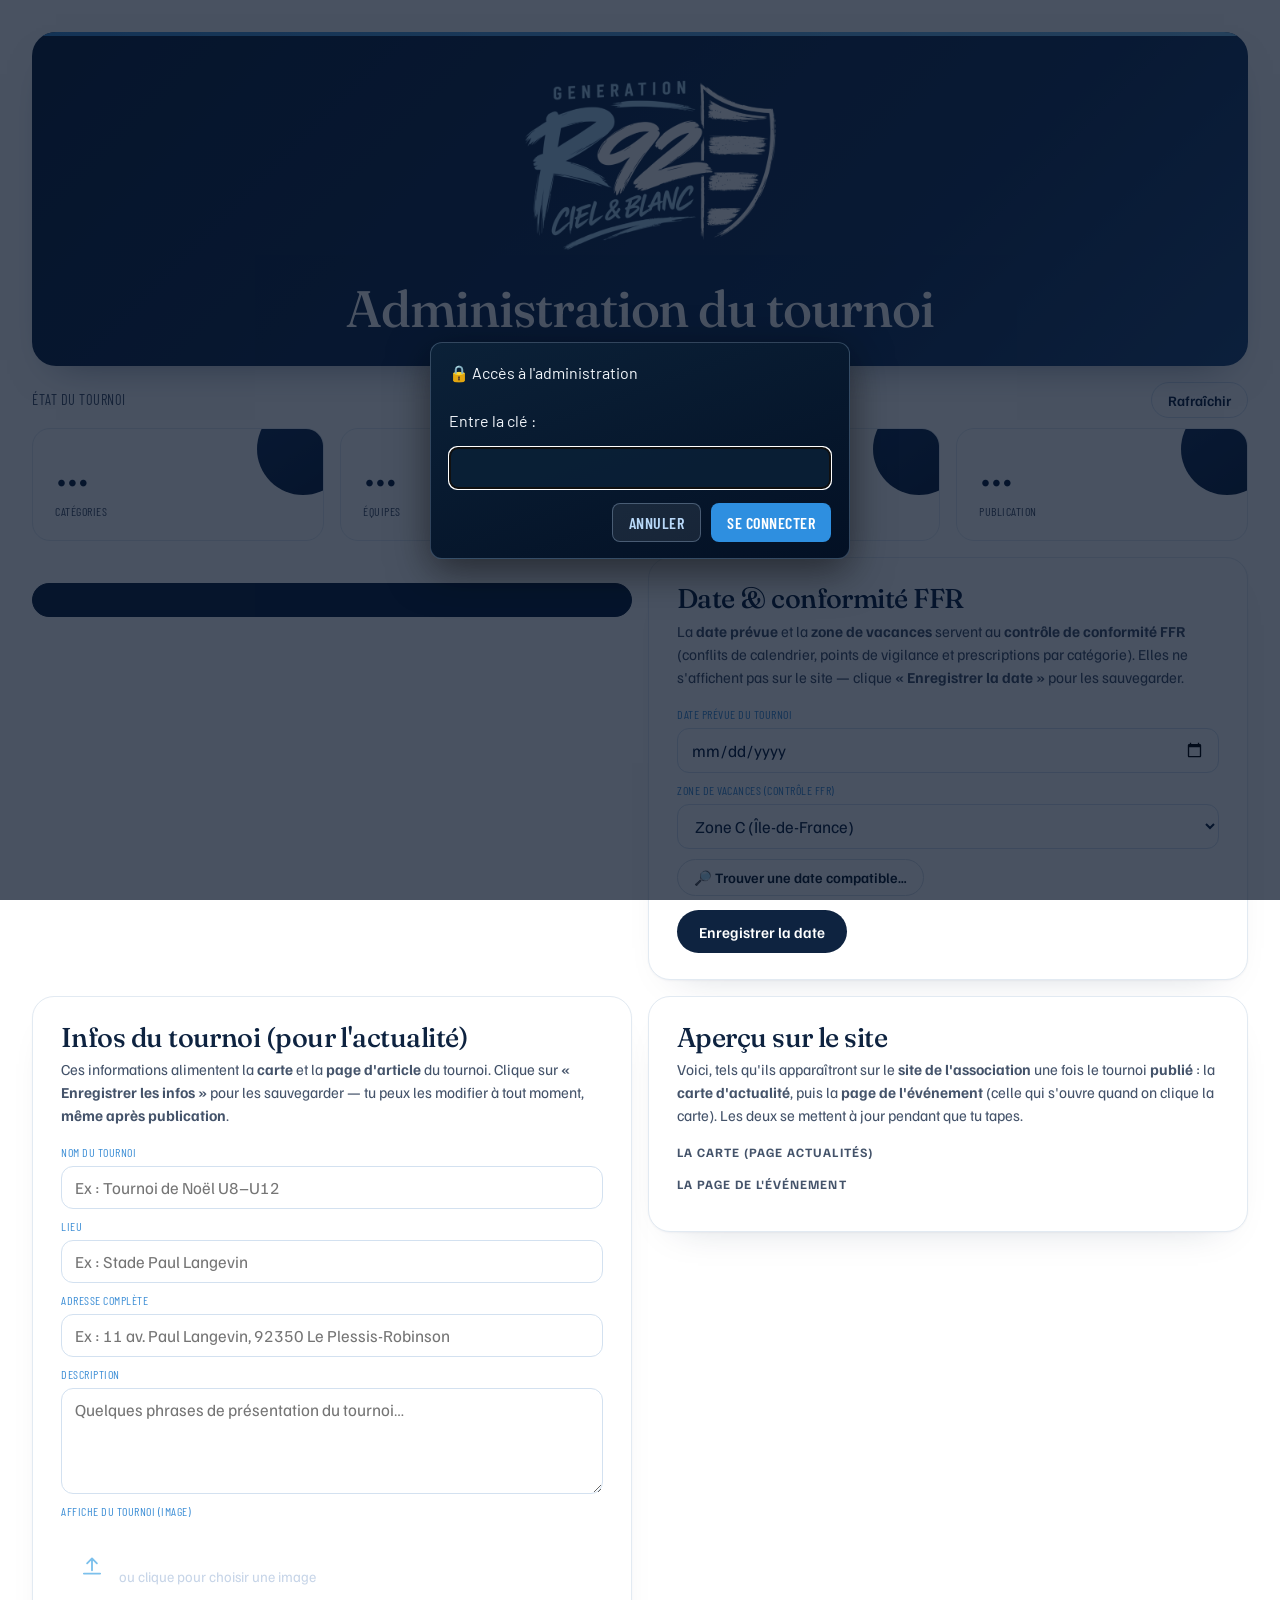
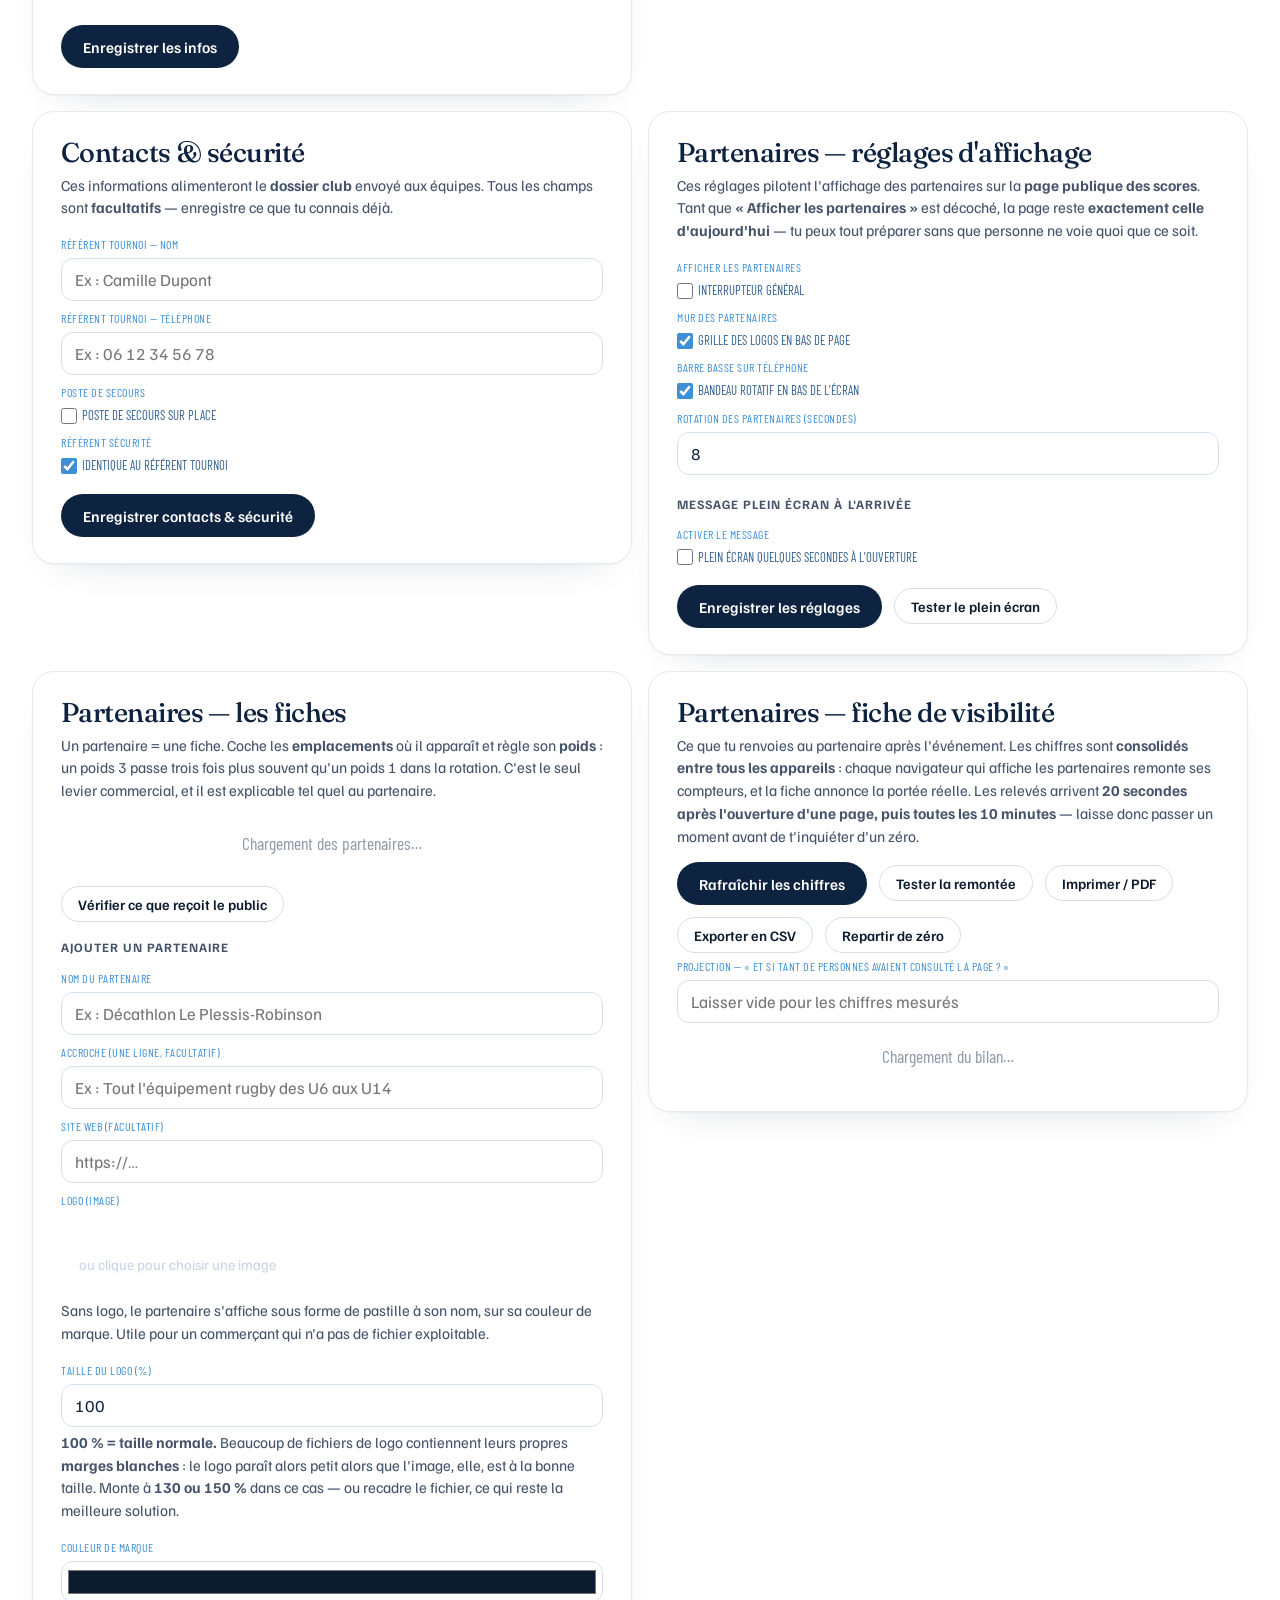
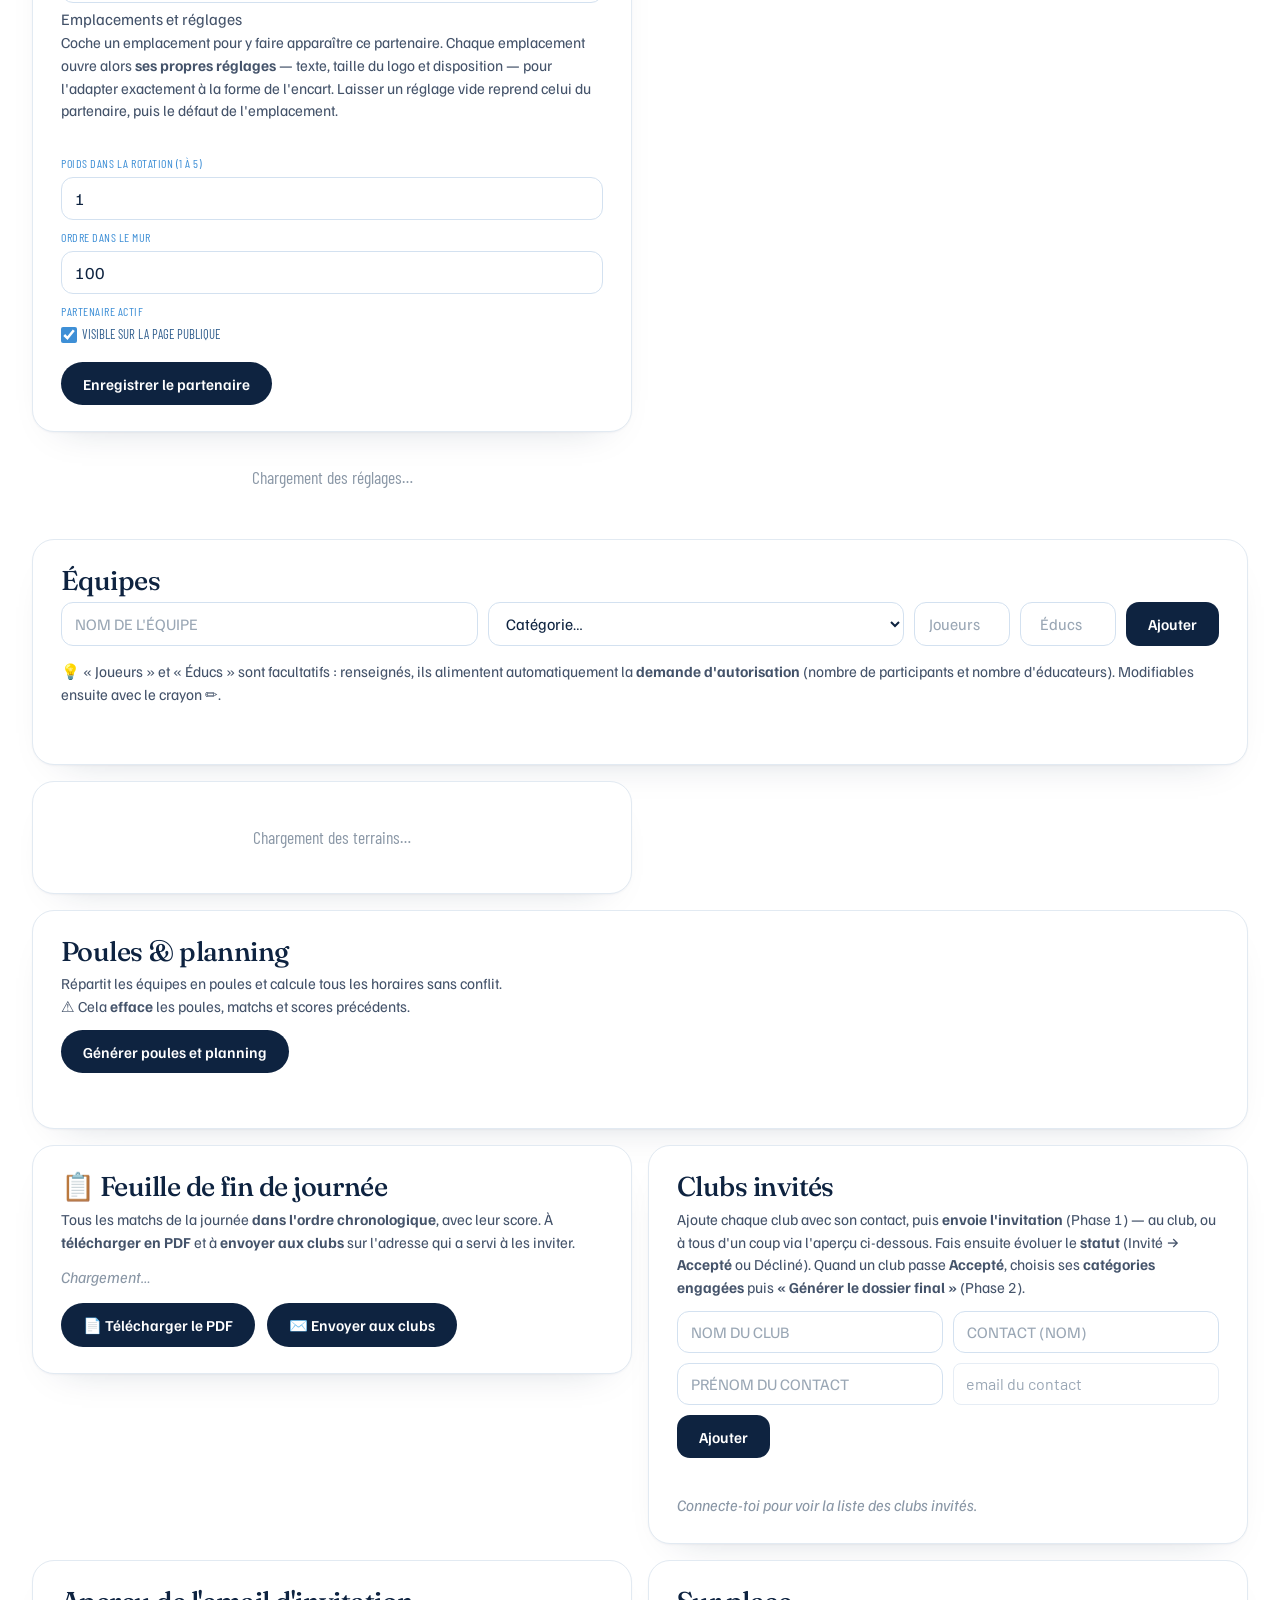
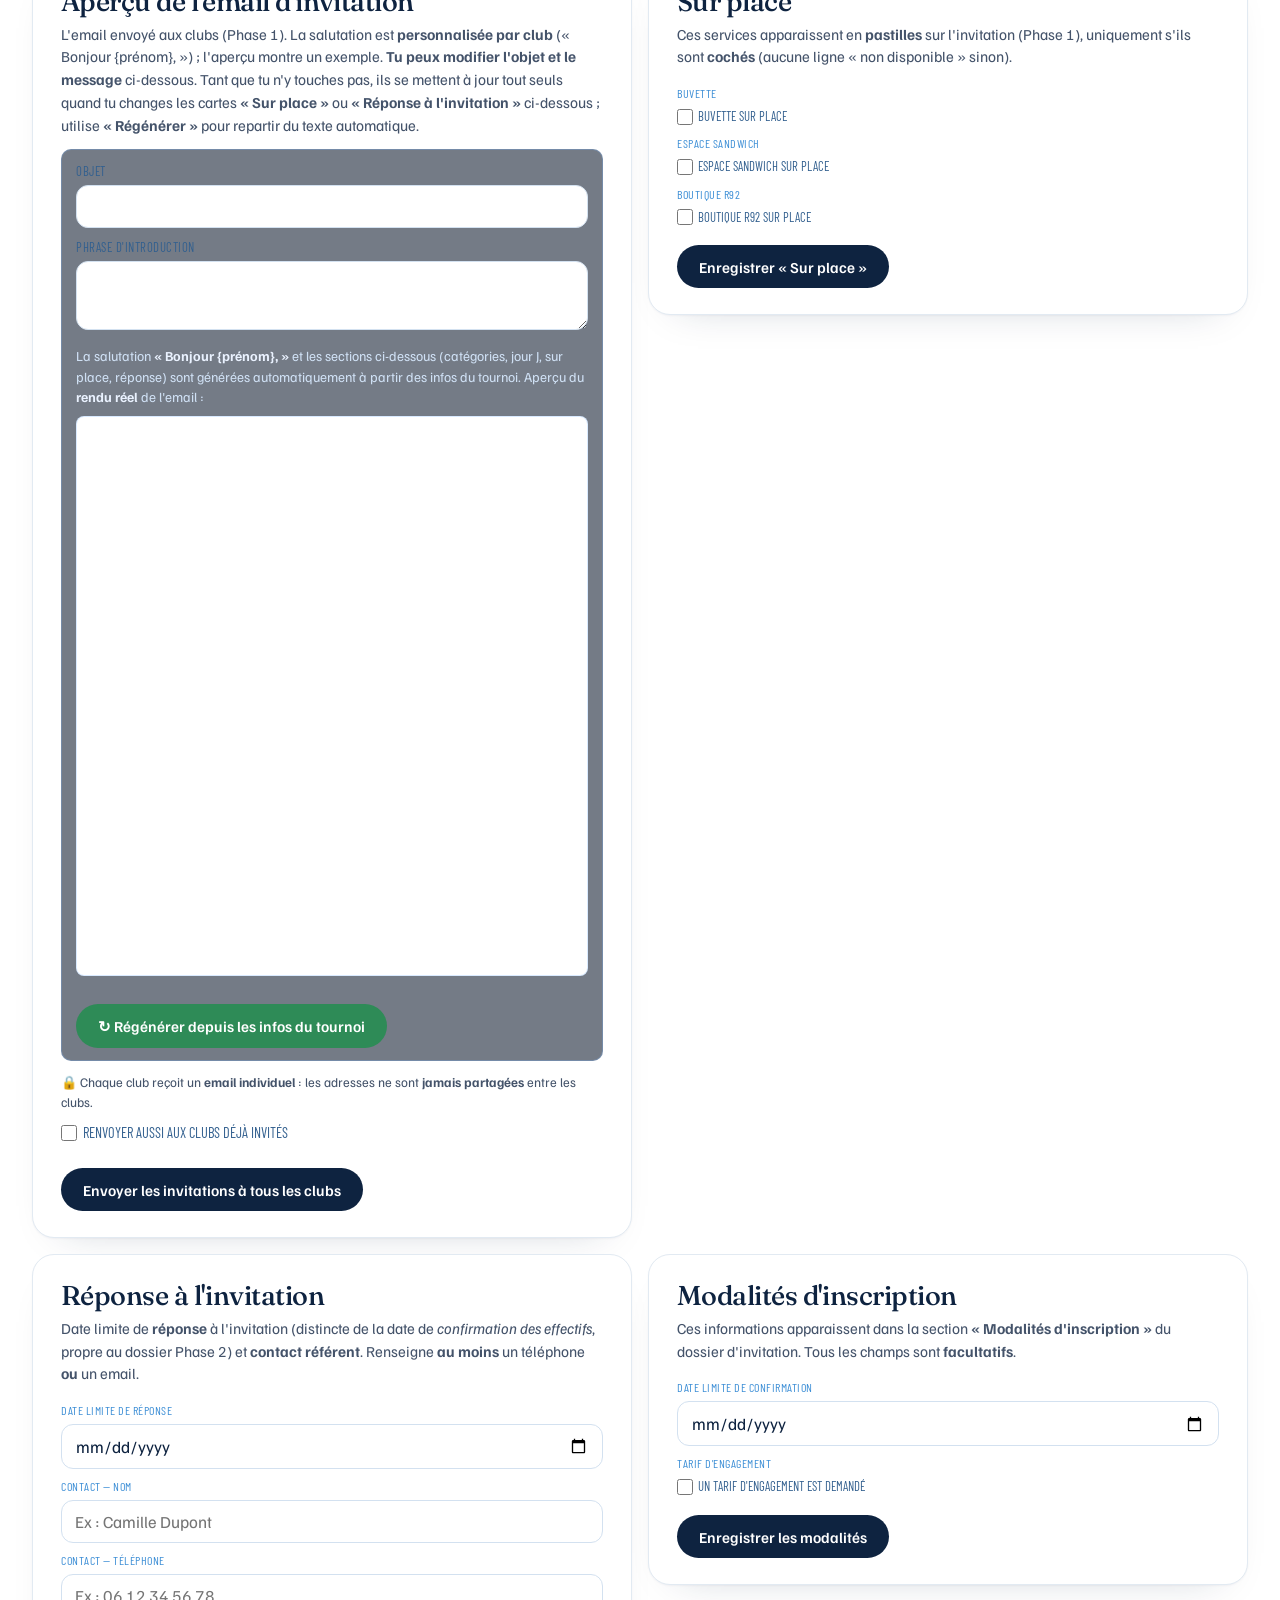
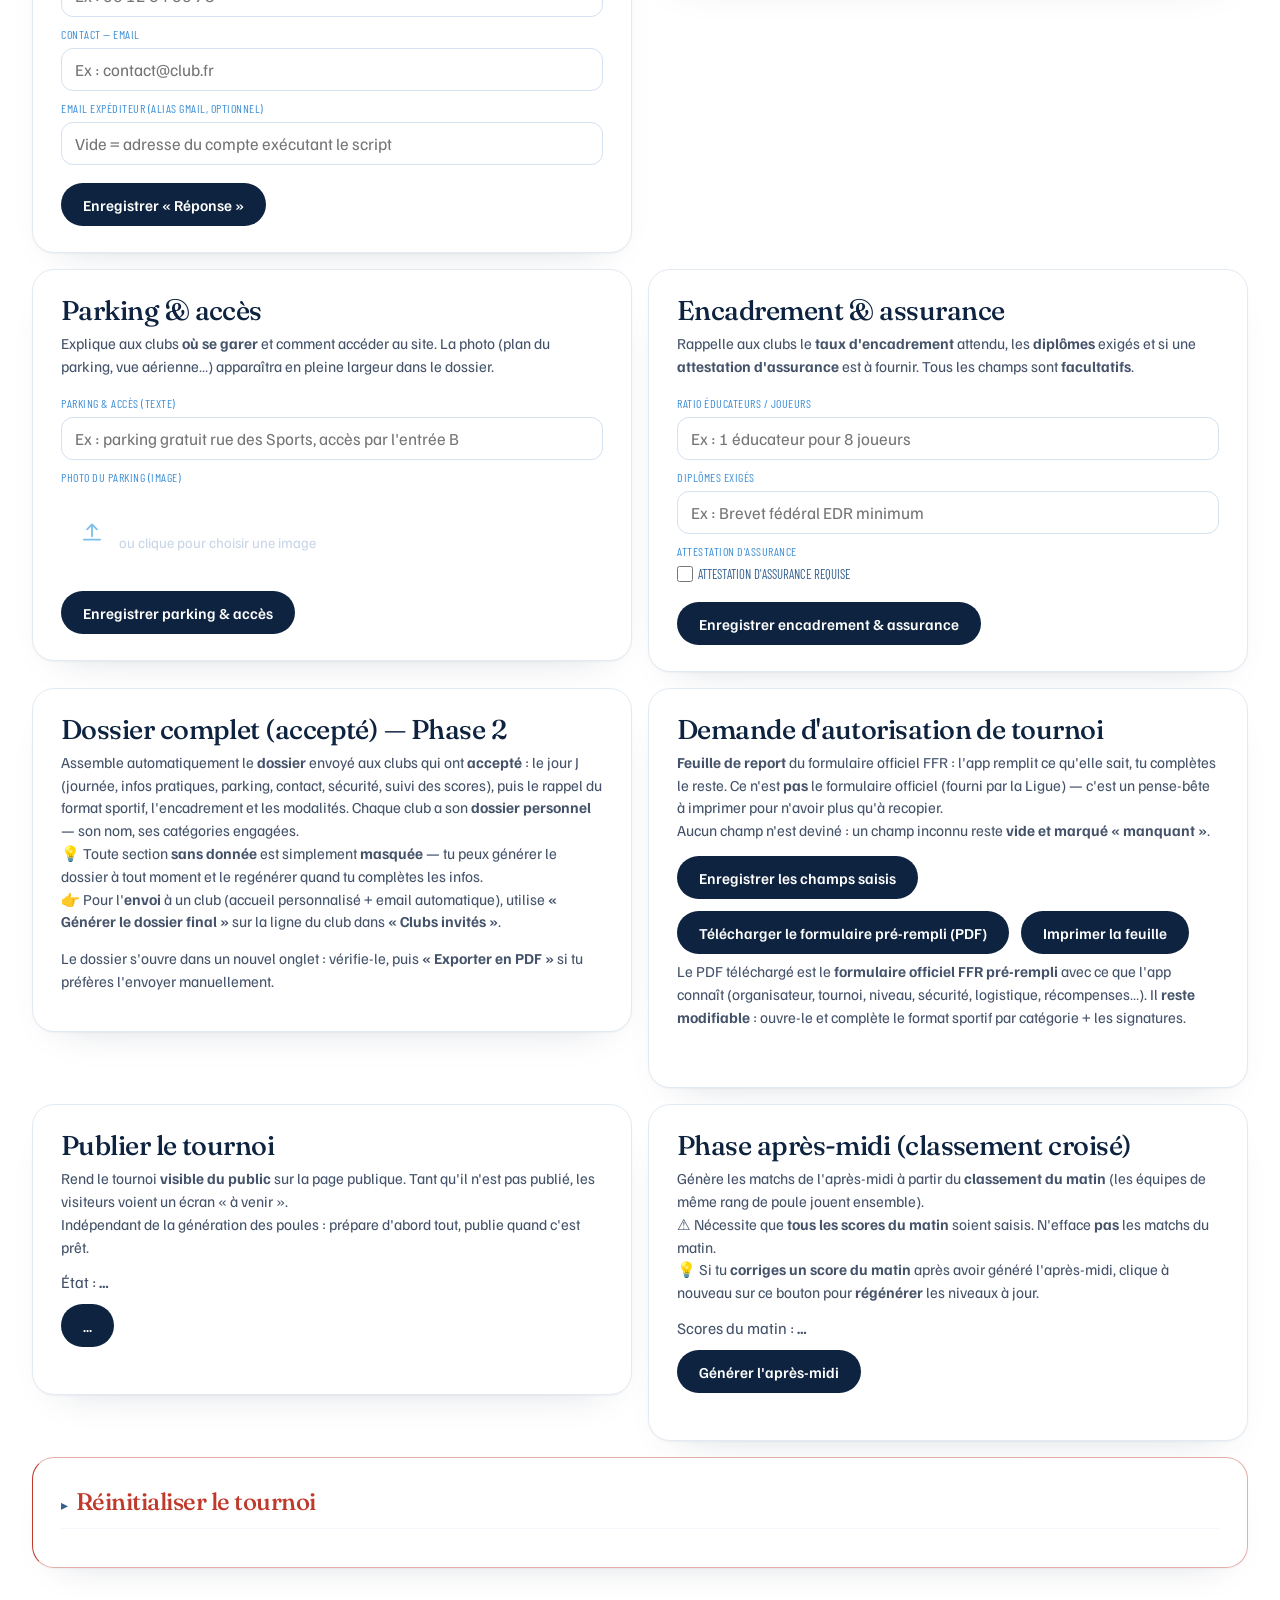
==== commit 5bff8814: "feat(confiance): CF-4b/L2 — les textes de l'application ne nomment plus aucune association 50 points" ====
--- a/frontend/admin.html
+++ b/frontend/admin.html
@@ -4,7 +4,7 @@
   <meta charset="UTF-8">
   <!-- "viewport" = indispensable pour un affichage correct sur téléphone (mobile-first) -->
   <meta name="viewport" content="width=device-width, initial-scale=1.0">
-  <title>Administration — Tournoi R92</title>
+  <title>Administration du tournoi</title>
 
   <!-- Polices de la charte (Bebas Neue, Barlow Condensed, Barlow) via Google Fonts -->
   <link rel="preconnect" href="https://fonts.googleapis.com">
--- a/frontend/css/styles.css
+++ b/frontend/css/styles.css
@@ -195,8 +195,15 @@
   background: rgba(46, 143, 224, 0.12);
 }
 
-/* Encart « format interdit EDR » : affiché seulement pour une catégorie déjà en COUPE_PLATEAU
-   (format retiré des choix, conservé pour la rétrocompatibilité). */
+/* Carte d'un format SIGNALÉ « hors cadre École de Rugby » (COUPE_PLATEAU) : elle reste cochable
+   comme les autres — seul son liseré ambre la distingue, pour qu'on la reconnaisse sans la fuir.
+   L'ambre est le même que celui de l'encart ci-dessous : une information, pas une alarme.
+   ⚠️ Le thème clair est traité dans theme-r92.css, qui est chargée APRÈS celle-ci et repeint les
+   cartes en navy — un titre sombre y serait illisible. Les deux feuilles vont ensemble. */
+.format-carte.est-hors-cadre { border-color: rgba(224, 158, 46, 0.55); }
+.format-carte.est-hors-cadre .f-titre { color: #ffe6b0; }
+
+/* Encart de rappel, affiché tant qu'une catégorie retient un format hors cadre EDR. */
 .format-interdit-edr {
   margin: 0 0 10px;
   font-size: 0.9rem; line-height: 1.4;
--- a/frontend/css/theme-r92.css
+++ b/frontend/css/theme-r92.css
@@ -525,6 +525,11 @@
   border-color: var(--r92-accent);
   box-shadow: 0 0 0 2px rgba(62, 143, 214, 0.35);
 }
+/* Format signalé « hors cadre École de Rugby » (COUPE_PLATEAU). Le pendant clair de la règle de
+   styles.css : ici la carte est NAVY, donc le titre reste en ambre CLAIR — un ambre foncé y
+   serait illisible. La carte demeure cochable ; seul son liseré la distingue. */
+.theme-clair .format-carte.est-hors-cadre { border-color: #d9a047; }
+.theme-clair .format-carte.est-hors-cadre .f-titre { color: #ffd98a; }
 /* Choix Auto / Manuel des terrains (chips radio) */
 .theme-clair .terr-choix { background: var(--r92-navy); border-color: var(--r92-navy); color: #E7EEF7; }
 /* Éditeur de poules du matin : conteneur navy, poules blanches, équipes navy clair */
@@ -733,6 +738,11 @@
   display: flex;
   gap: 10px;
   min-height: 40px;   /* hauteur réservée : la carte ne saute pas au chargement du logo */
+  flex-wrap: wrap;
+  /* Largeur du VRAI encart, posée par le script. Un aperçu plus large que la réalité
+     rassure à tort : c'est ainsi qu'une accroche « à plat » ici se retrouvait coupée
+     en un mot par ligne sur le dossier du club. */
+  max-width: min(100%, var(--sp-largeur, 400px));
 }
 .theme-clair .sp-emp-rendu .sp-bloc-logo { flex: 0 0 auto; display: grid; place-items: center; }
 .theme-clair .sp-emp-rendu .sp-bloc-texte { min-width: 0; }
--- a/frontend/css/sponsors.css
+++ b/frontend/css/sponsors.css
@@ -107,6 +107,18 @@
 .sp-bloc-logo  { flex: 0 0 auto; display: grid; place-items: center; }
 .sp-bloc-texte { min-width: 0; }
 .sp-bloc-texte strong { display: block; color: var(--navy); line-height: 1.2; }
+
+/* PARTAGE DE LA LARGEUR quand le logo et le texte sont CÔTE À CÔTE.
+   Sans ces deux règles, un logo agrandi (150–200 %) prend toute la largeur de l'encart
+   et le texte tombe à un mot par ligne — constaté sur le bandeau du dossier club, où
+   l'accroche s'écrivait verticalement à côté d'un logo qui, lui, ne grandissait plus.
+   Le logo cède donc du terrain (`flex: 0 1`) et ne dépasse jamais 45 % de l'encart ;
+   le texte prend le reste. Au-dessus (`haut`) ou seul, rien de tout ça ne s'applique :
+   la largeur entière revient au logo. */
+.sp-dispo-gauche > .sp-bloc-logo,
+.sp-dispo-droite > .sp-bloc-logo { flex: 0 1 auto; min-width: 0; }
+.sp-dispo-gauche > .sp-bloc-texte,
+.sp-dispo-droite > .sp-bloc-texte { flex: 1 1 9rem; min-width: 0; }
 
 /* --- A · Bandeau partenaire principal --- */
 .sp-zone-bandeau { margin-bottom: 16px; }
@@ -436,6 +448,8 @@
   align-items: center;
   justify-content: center;
   min-height: 48px;      /* hauteur réservée : la page ne saute pas au chargement du logo */
+  /* 190 px : la largeur d'une TUILE DE GRILLE, quand plusieurs logos se rangent côte à côte.
+     C'est la bonne mesure pour « logo seul » — et seulement pour lui (voir juste dessous). */
   max-width: 190px;
   text-decoration: none;
 }
@@ -449,11 +463,23 @@
 }
 /* Dispositions, comme sur la page des scores : le même partenaire peut être « logo seul »
    ici et « logo + texte » ailleurs. Le balisage ne change pas, seule cette classe décide. */
-.sp-dossier .sp-dispo-gauche { flex-direction: row; }
+/* Le bandeau est centré ; un texte posé À CÔTÉ du logo, lui, se lit aligné de son côté. */
+.sp-dossier .sp-dispo-gauche { flex-direction: row; text-align: left; }
 .sp-dossier .sp-dispo-droite { flex-direction: row-reverse; text-align: right; }
 .sp-dossier .sp-dispo-haut   { flex-direction: column; text-align: center; }
-.sp-dossier .sp-bloc-logo    { flex: 0 0 auto; display: grid; place-items: center; }
-.sp-dossier .sp-bloc-texte   { min-width: 0; font-size: 0.82rem; color: var(--d-gris, #5b6570); }
+/* DÈS QU'UN TEXTE ACCOMPAGNE LE LOGO, la tuile de grille ne convient plus : 190 px, c'est
+   moins que le logo lui-même une fois agrandi, et l'accroche n'avait plus un pixel où
+   s'écrire. L'encart prend alors toute la place que la feuille lui laisse, dans la limite
+   d'une ligne de lecture confortable. Le partage logo/texte, lui, est générique (plus haut). */
+.sp-dossier-case:not(.sp-dispo-seul) {
+  /* Un seul partenaire prend toute la largeur de la feuille ; deux la partagent. C'est le
+     travail de flex, et c'est ce qui laisse un logo agrandi tenir sa taille SANS écraser
+     l'accroche : on ne rogne la place de personne tant que la feuille en a. */
+  flex: 1 1 320px;
+  max-width: 100%;
+  flex-wrap: wrap;      /* filet : sur un écran étroit, le texte passe sous le logo */
+}
+.sp-dossier .sp-bloc-texte   { font-size: 0.82rem; color: var(--d-gris, #5b6570); }
 .sp-dossier .sp-bloc-texte strong { display: block; color: var(--d-navy, #0C1C2E); }
 .sp-dossier .sp-mention {
   display: block;
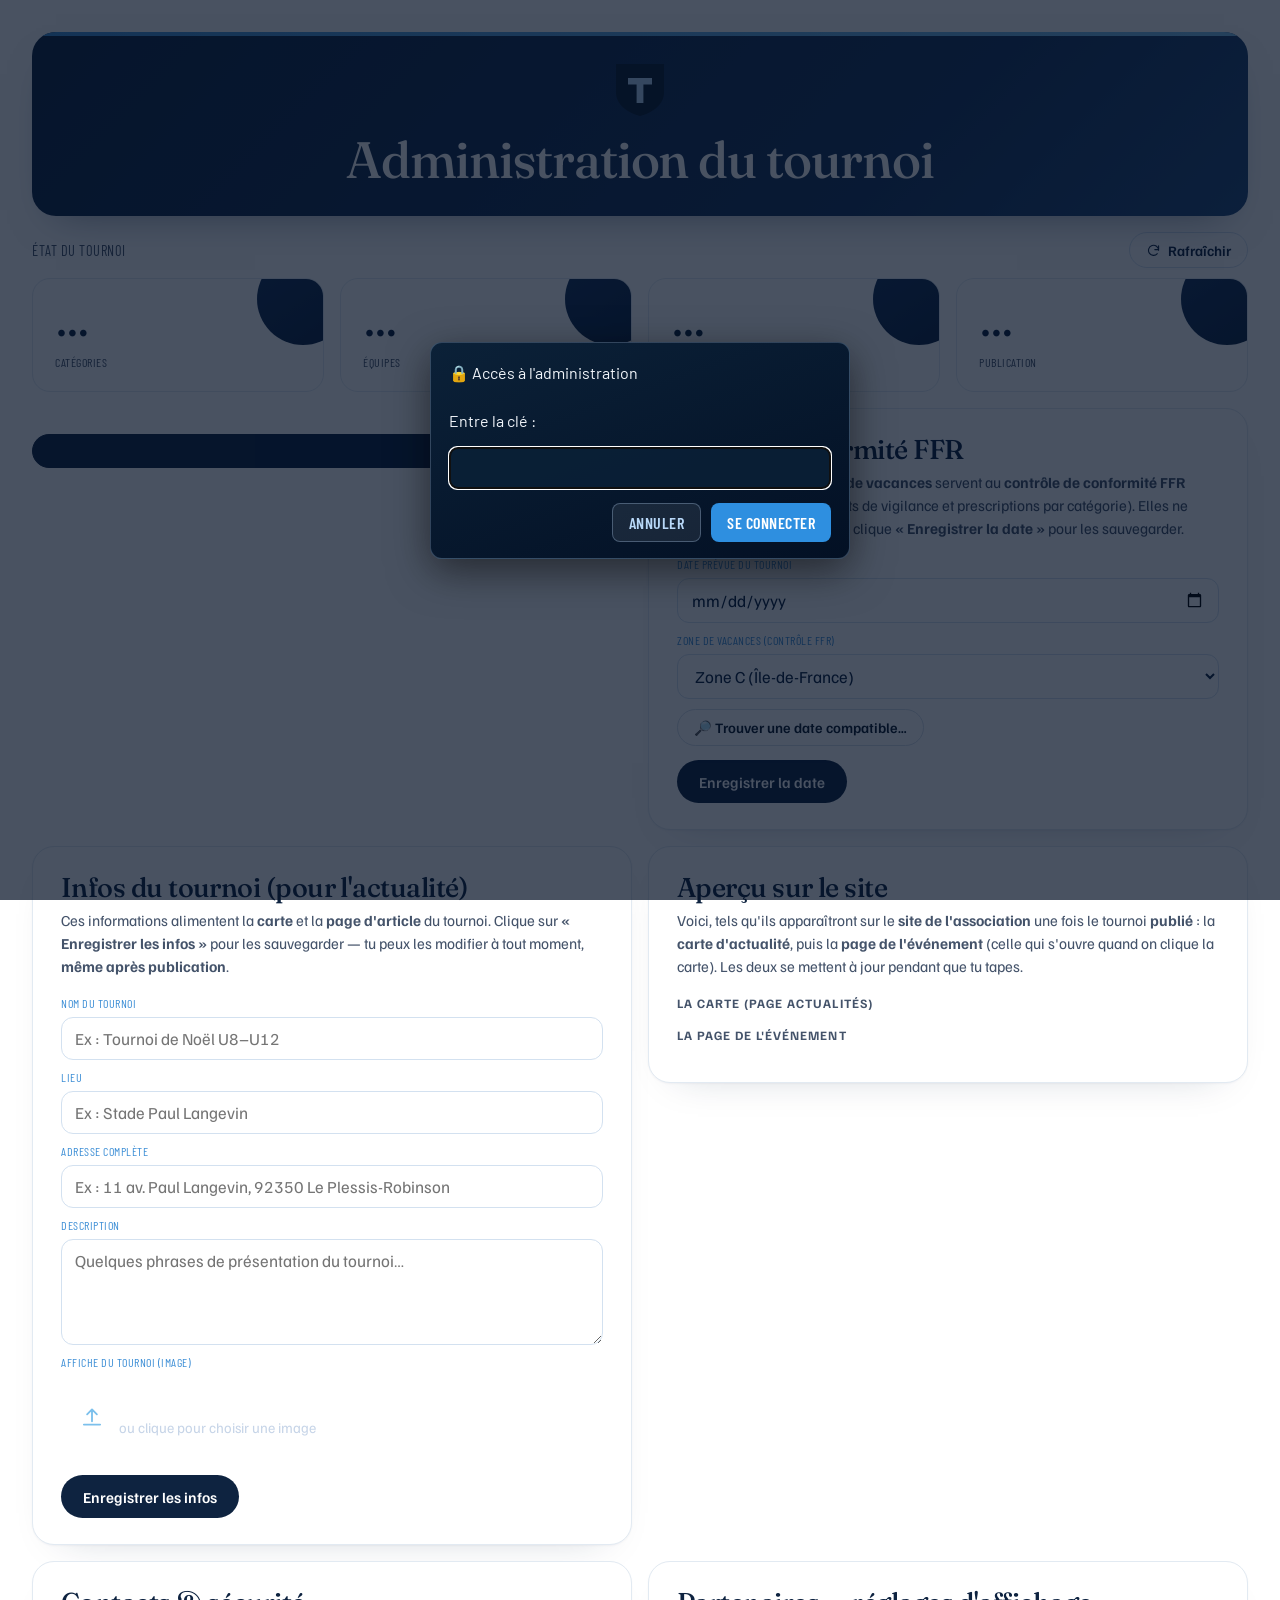
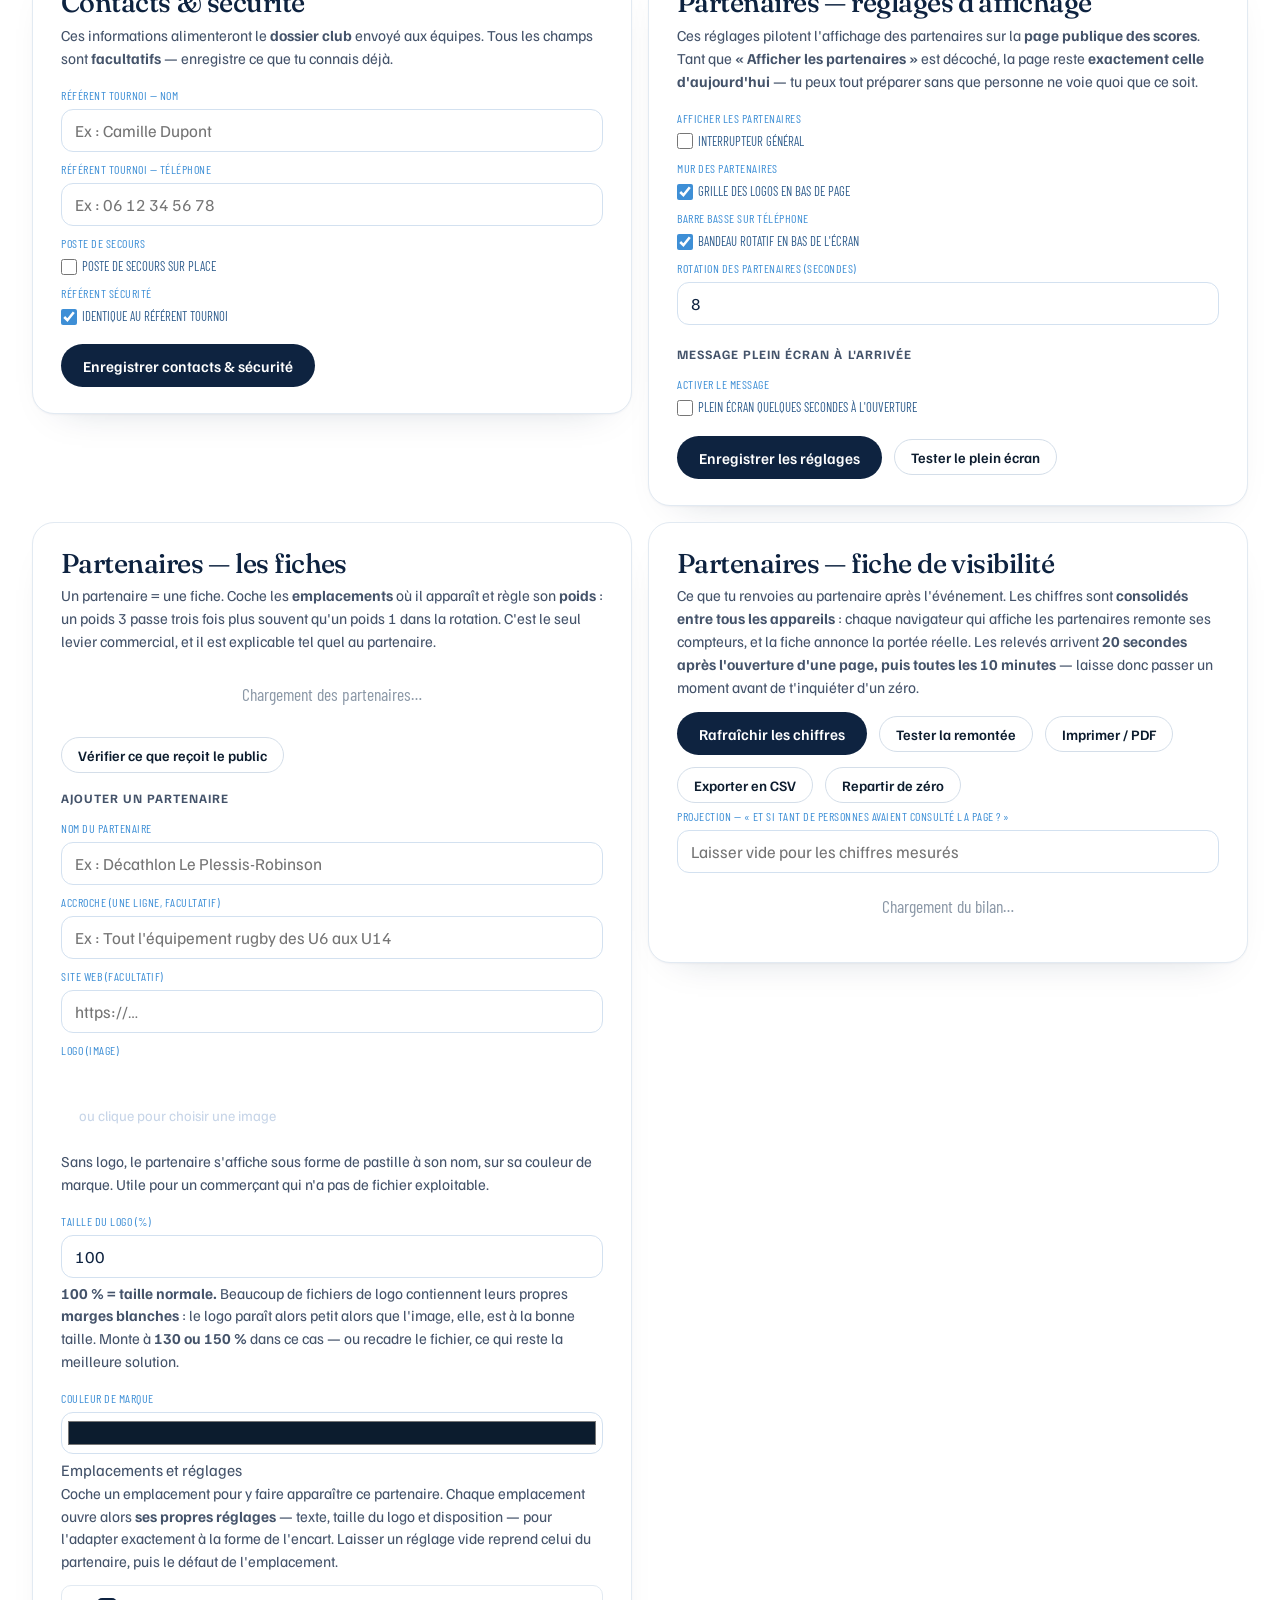
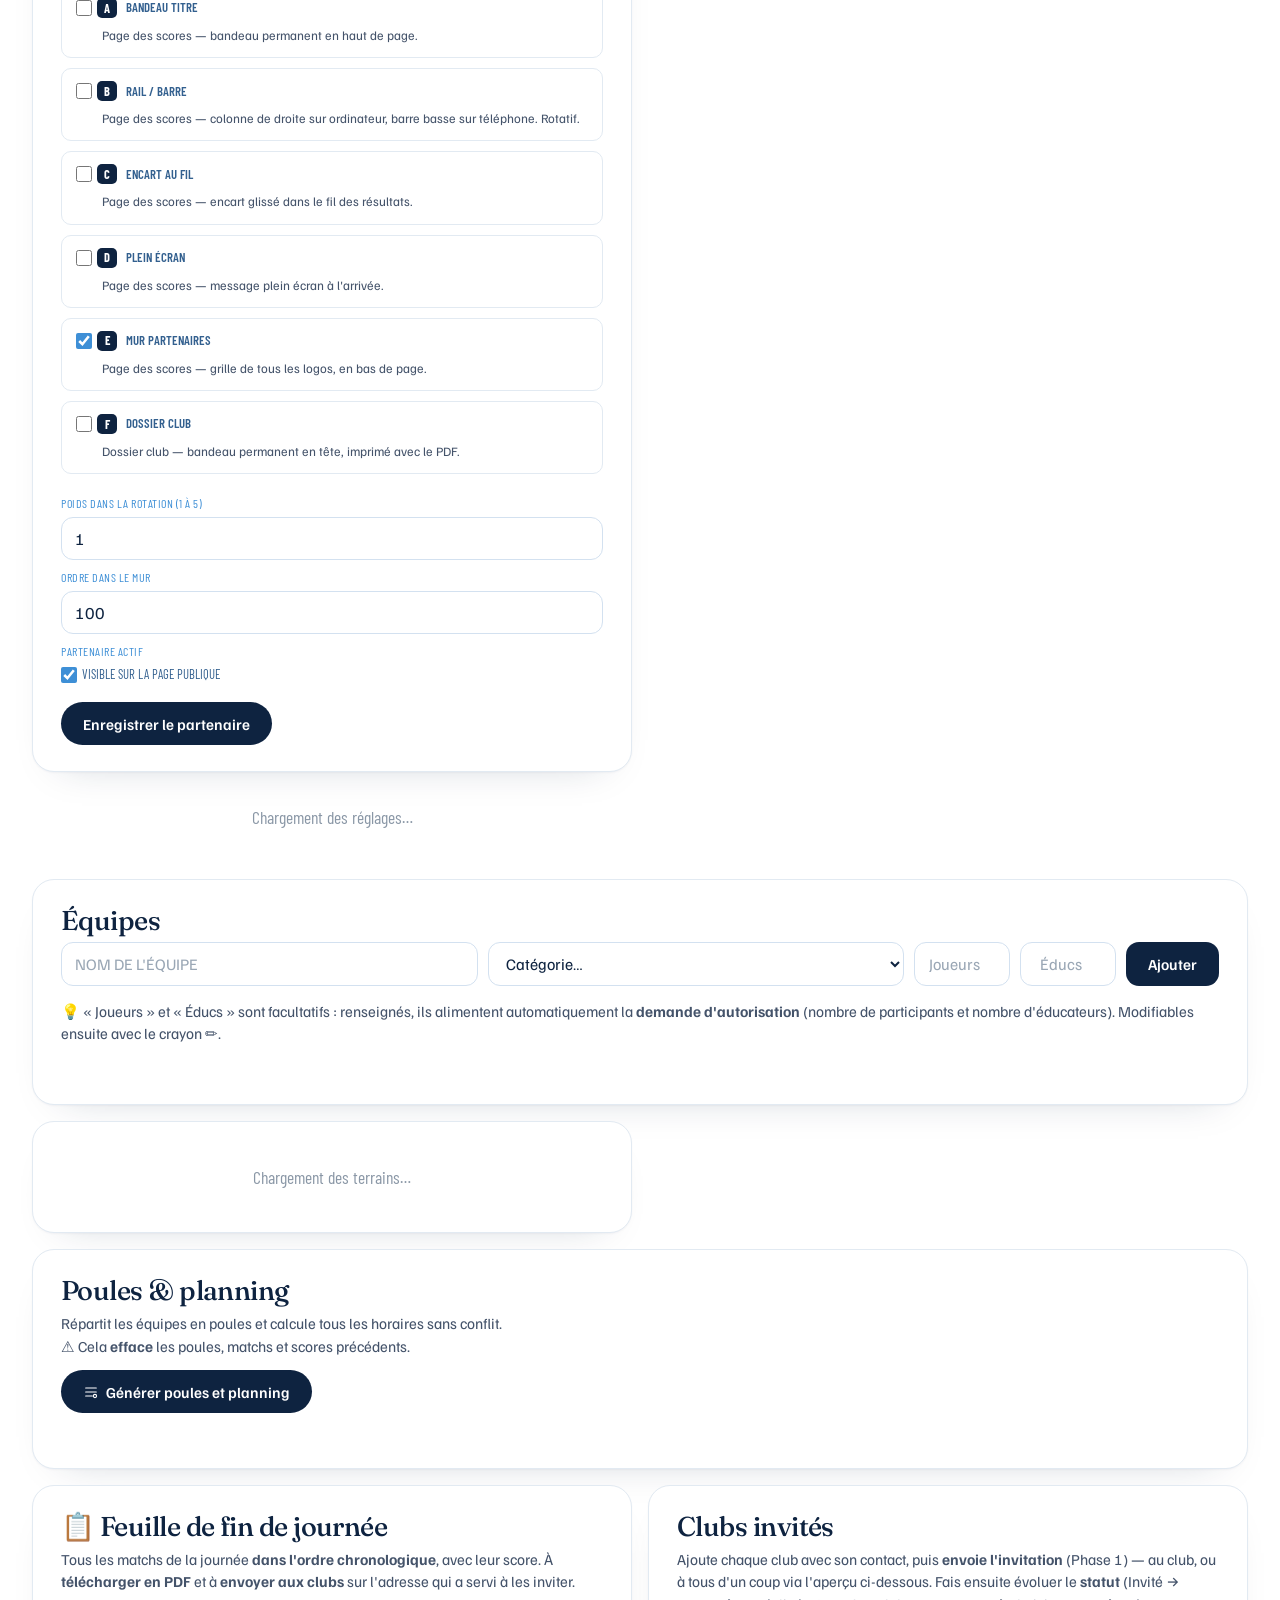
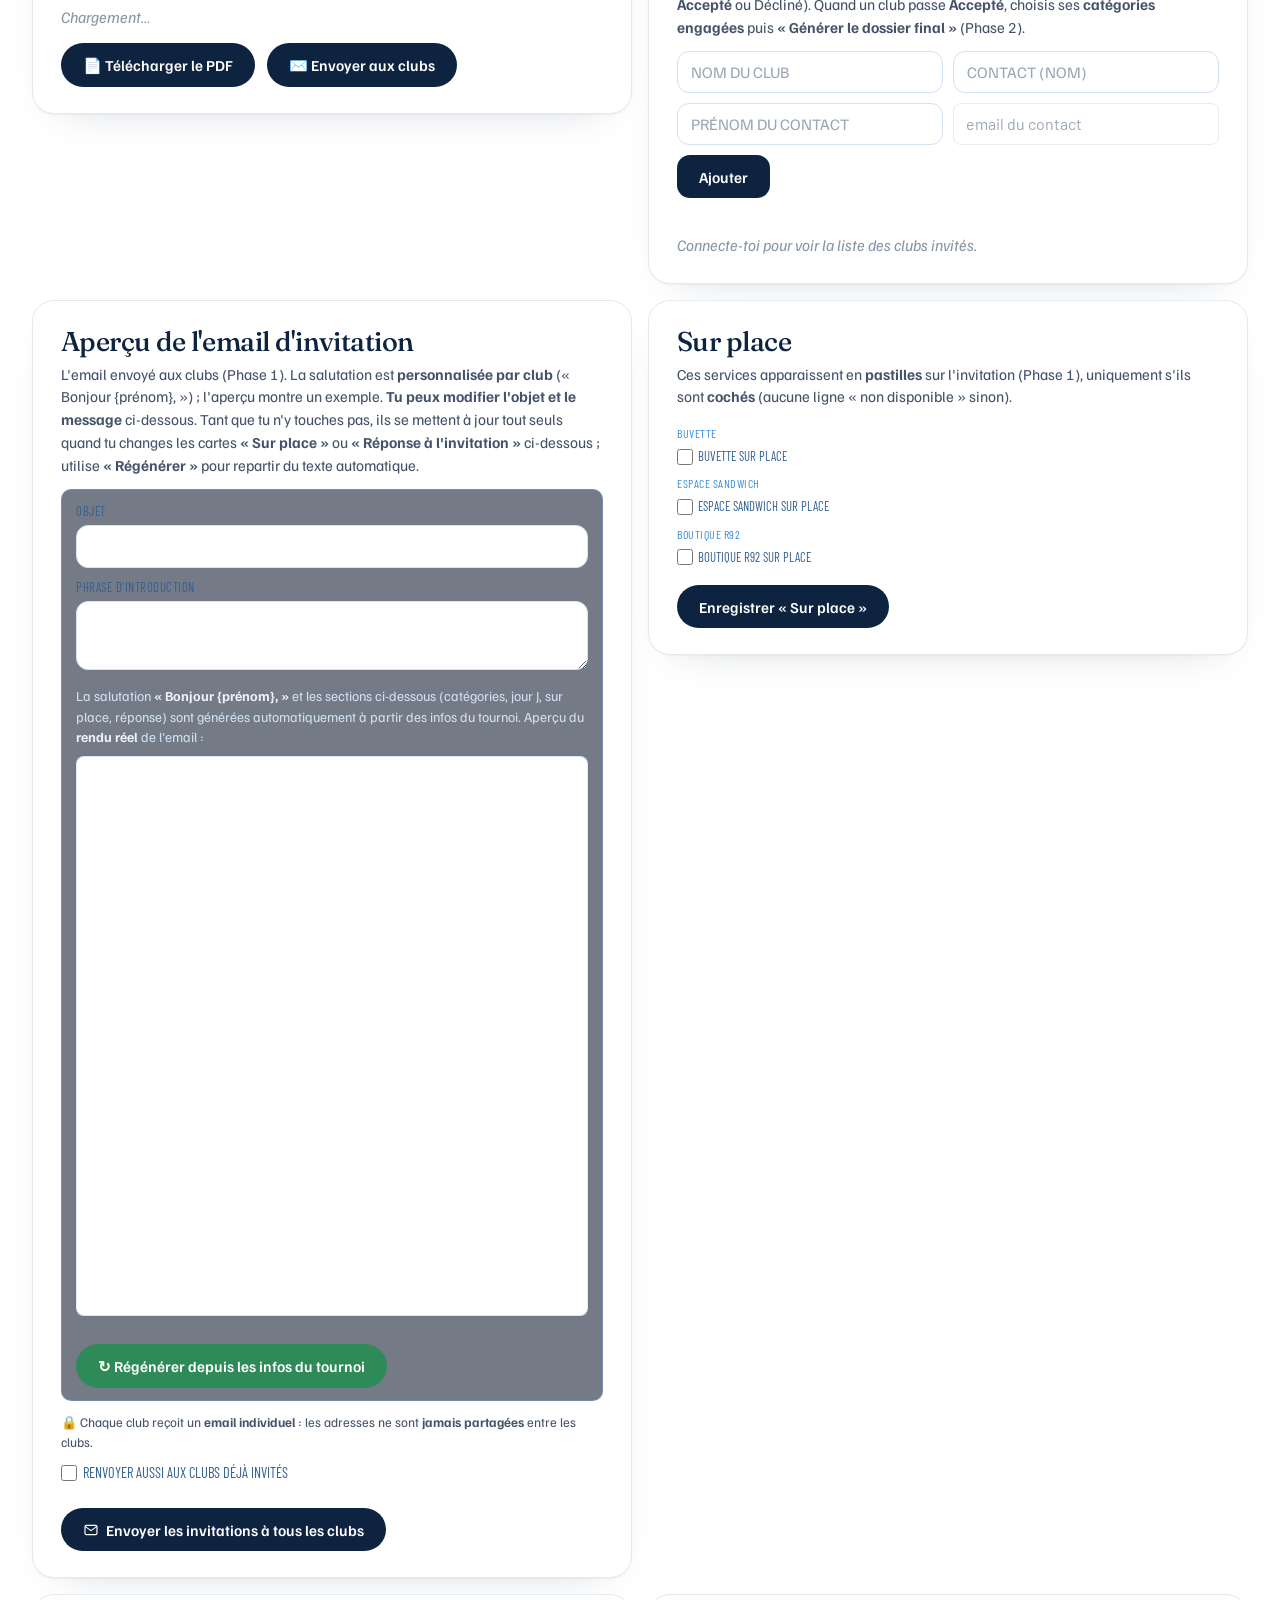
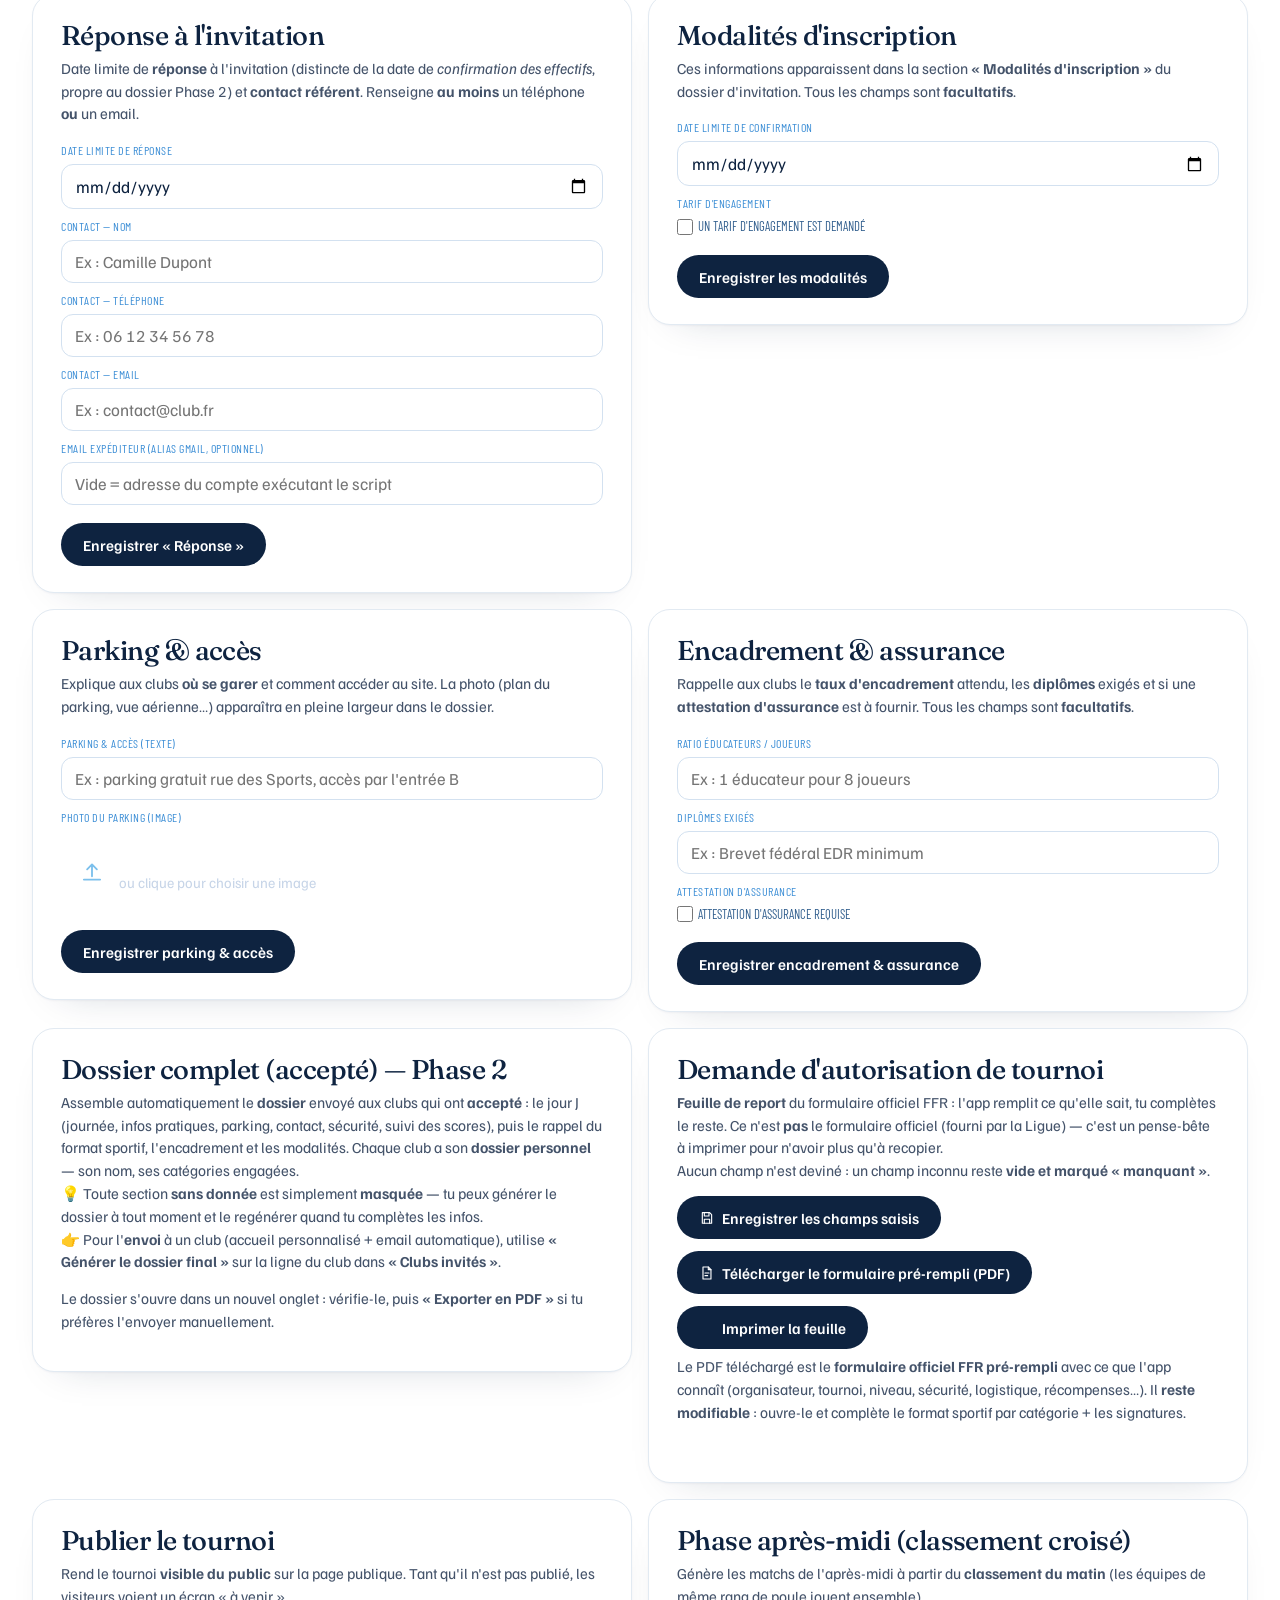
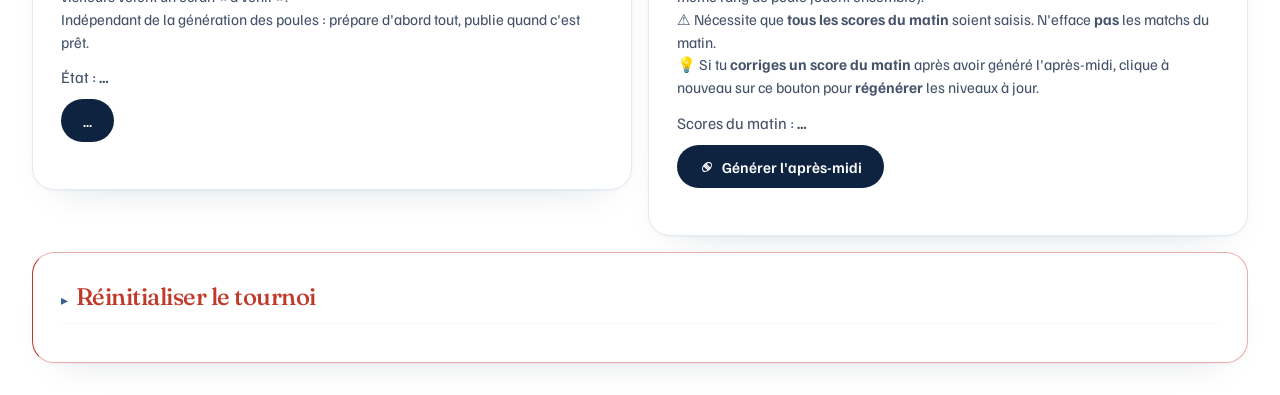
==== commit 4bf3e62f: "feat(confiance): CF-4b/L4 — un repère visuel neutre remplace les logos institutionnels 26 points tra" ====
--- a/frontend/admin.html
+++ b/frontend/admin.html
@@ -5,6 +5,7 @@
   <!-- "viewport" = indispensable pour un affichage correct sur téléphone (mobile-first) -->
   <meta name="viewport" content="width=device-width, initial-scale=1.0">
   <title>Administration du tournoi</title>
+  <link rel="icon" type="image/svg+xml" href="assets/logo-tournoi.svg">
 
   <!-- Polices de la charte (Bebas Neue, Barlow Condensed, Barlow) via Google Fonts -->
   <link rel="preconnect" href="https://fonts.googleapis.com">
@@ -27,9 +28,9 @@
   <div class="conteneur">
 
     <header class="entete">
-      <!-- Logo Génération R92 (déposer le fichier dans frontend/img/logo-r92.png).
-           onerror : tant que le fichier n'est pas là, on masque l'image (pas d'icône cassée). -->
-      <img class="logo" src="img/logo-r92.png" alt="Génération R92 — Ciel &amp; Blanc"
+      <!-- Repère visuel neutre et temporaire (voir frontend/assets/logo-tournoi.svg).
+           onerror : si le fichier manquait, on masque l'image plutôt qu'une icône cassée. -->
+      <img class="logo" src="assets/logo-tournoi.svg" alt=""
            onerror="this.style.display='none'">
       <h1>Administration du tournoi</h1>
     </header>
--- a/frontend/css/styles.css
+++ b/frontend/css/styles.css
@@ -1572,15 +1572,15 @@
 .theme-clair .vide { color: #8a97a6; }
 .theme-clair .apercu-affiche img { border-color: #e6edf5; }
 
-/* ---- Logo dans l'en-tête navy ---- */
+/* ---- Repère visuel dans l'en-tête navy ----
+   Largeur adaptée à un symbole CARRÉ (l'ancienne image était un bandeau large :
+   `width:100%` l'aurait étiré à 260 px de côté). */
 .entete .logo {
   display: block;
-  width: 100%;
-  max-width: 260px;
+  width: 64px;
   height: auto;
   margin: 0 auto 10px;
 }
-@media (min-width: 700px) { .entete .logo { max-width: 320px; } }
 
 /* ==========================================================================
    TERRAINS PHYSIQUES & RÉPARTITION (carte admin #bloc-terrains)
--- a/frontend/css/theme-r92.css
+++ b/frontend/css/theme-r92.css
@@ -406,7 +406,7 @@
 .theme-clair .vp-titre-section.est-blanc { color: #FFFFFF; }
 .theme-clair .vp-section { padding: 18px; }
 /* Le descriptif du tournoi dans l'aperçu de la page d'article : MÊME rendu que le
-   site vitrine (#art-description dans style.css de boutique-r92) — les sauts de ligne
+   descriptif du tournoi — les sauts de ligne
    saisis sont conservés (`pre-line`) et le texte est justifié avec césure. */
 .theme-clair .vp-texte {
   margin: 8px 0 0;
--- a/frontend/css/ecrans.css
+++ b/frontend/css/ecrans.css
@@ -77,7 +77,8 @@
     margin-bottom: 14px;
     text-align: center;
   }
-  .ecr-logo { max-width: 110px; height: auto; margin-bottom: 8px; }
+  /* Symbole carré : 110 px (taille de l'ancien bandeau) serait disproportionné ici. */
+  .ecr-logo { width: 56px; height: auto; margin-bottom: 8px; }
   .ecr-marque-titre {
     font-family: 'Fraunces', Georgia, serif;
     font-weight: 500;
--- a/frontend/css/sponsors.css
+++ b/frontend/css/sponsors.css
@@ -144,10 +144,6 @@
 
 
 .sp-bandeau .sp-bloc-texte strong { font-size: 1.02rem; }
-
-/* Quand un bandeau partenaire occupe le haut de page, le bandeau de don DESCEND sous les
-   contrôles : on n'empile jamais deux appels commerciaux avant le premier score. */
-.don-bandeau.don-bandeau-bas { order: 35; margin-top: 4px; }
 
 /* --- B · Rail (ordinateur) --- */
 .sp-rail {
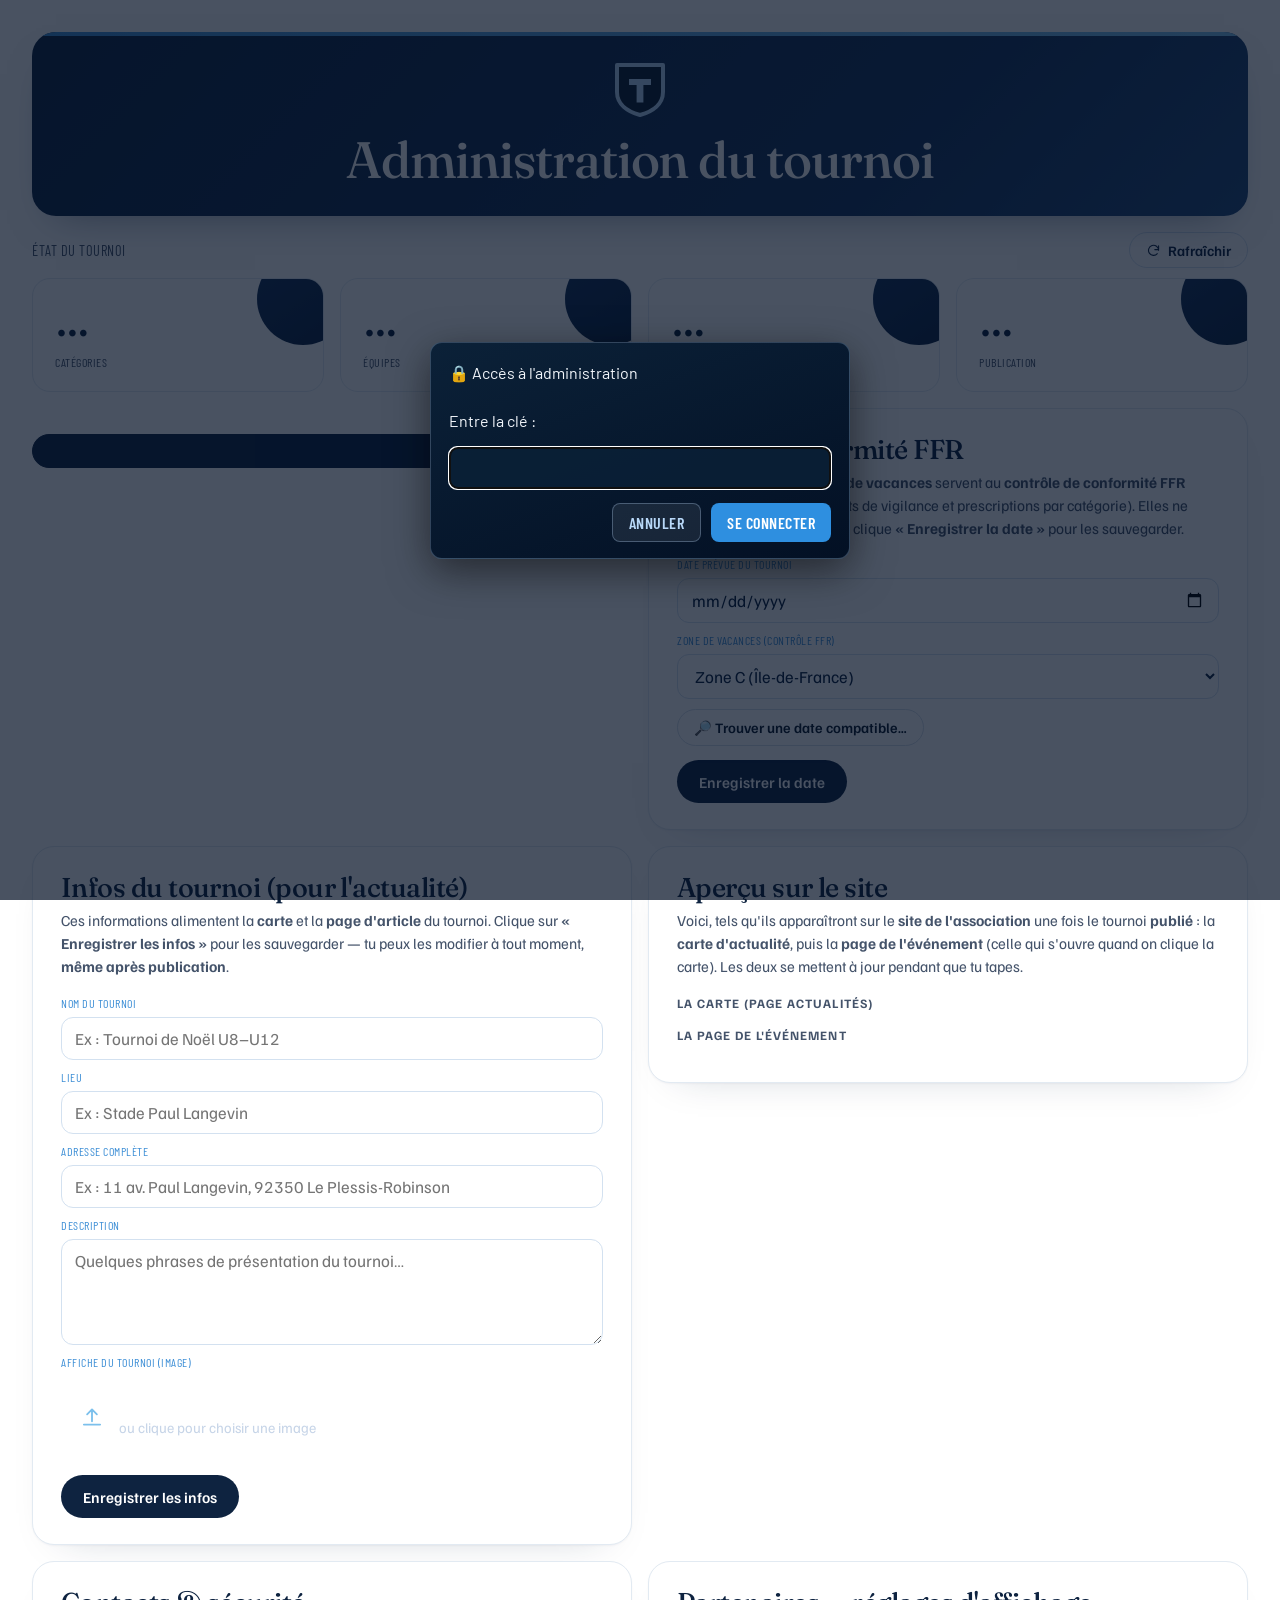
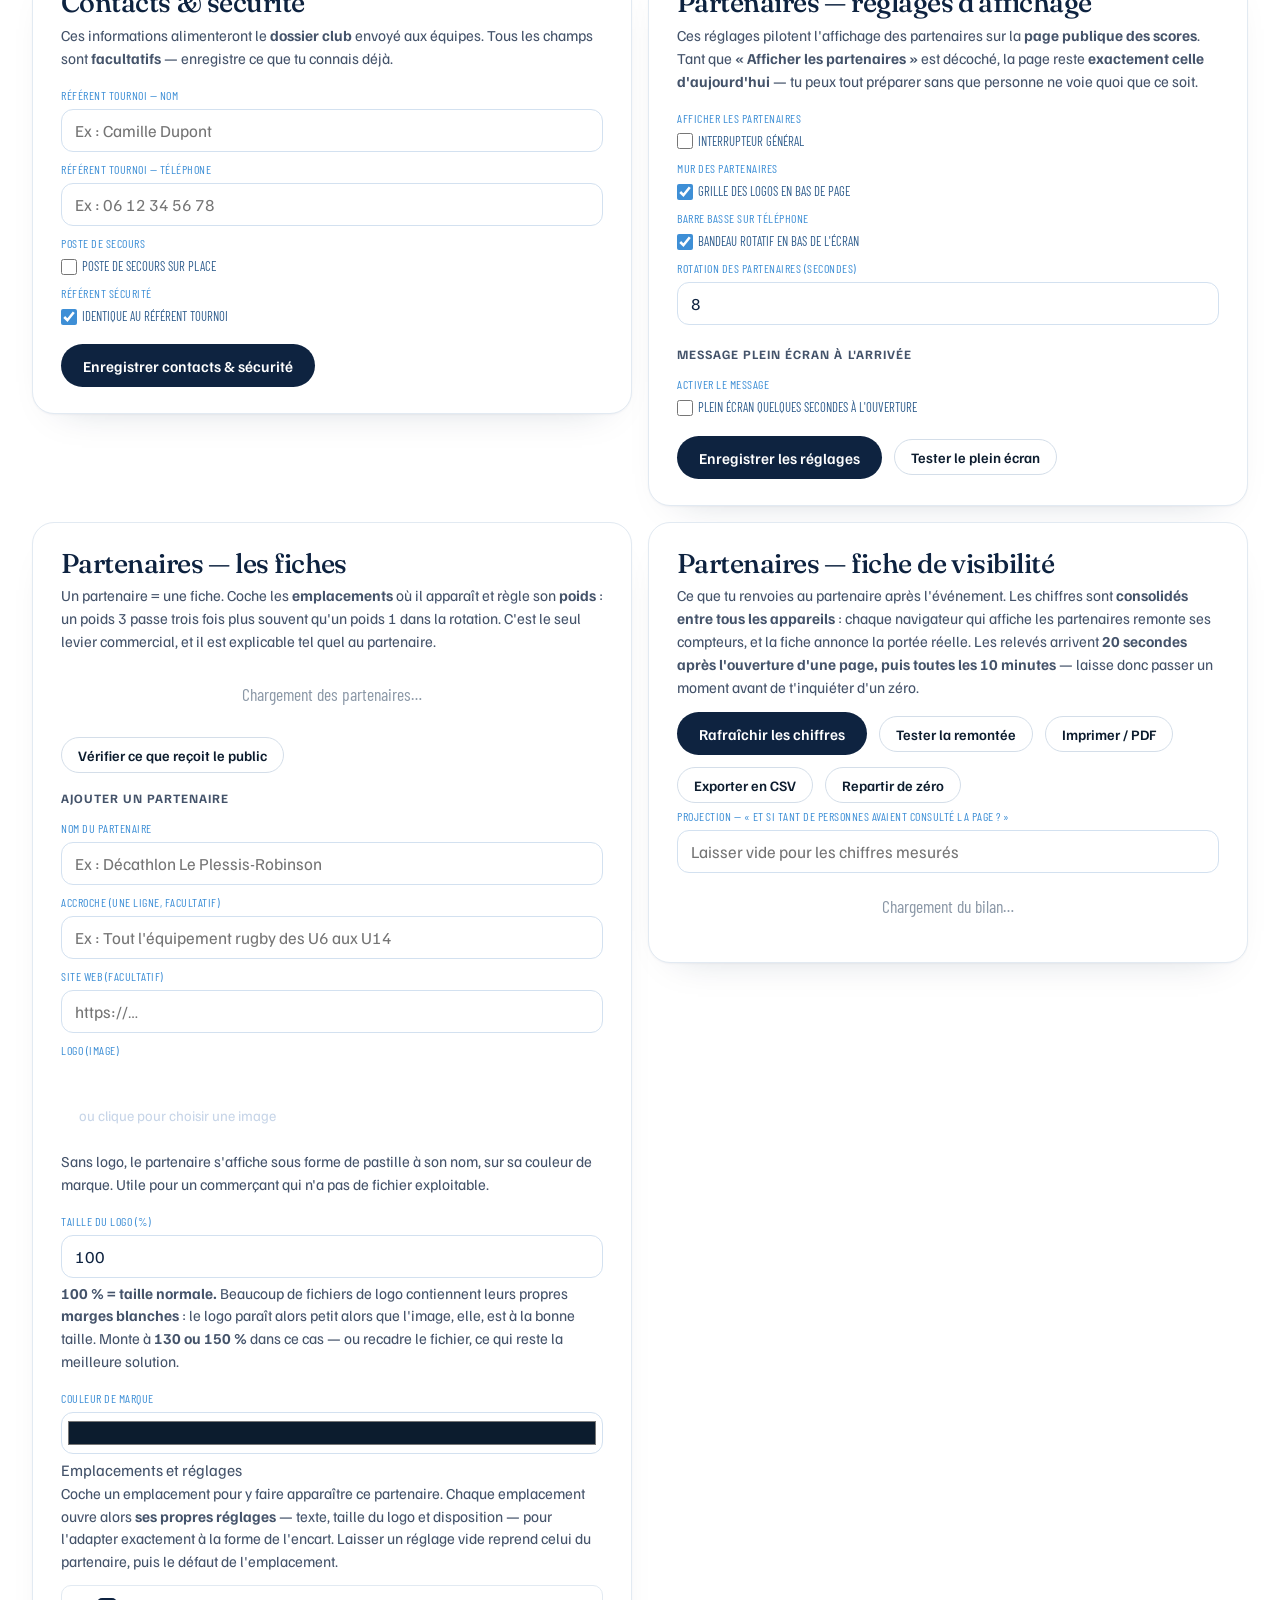
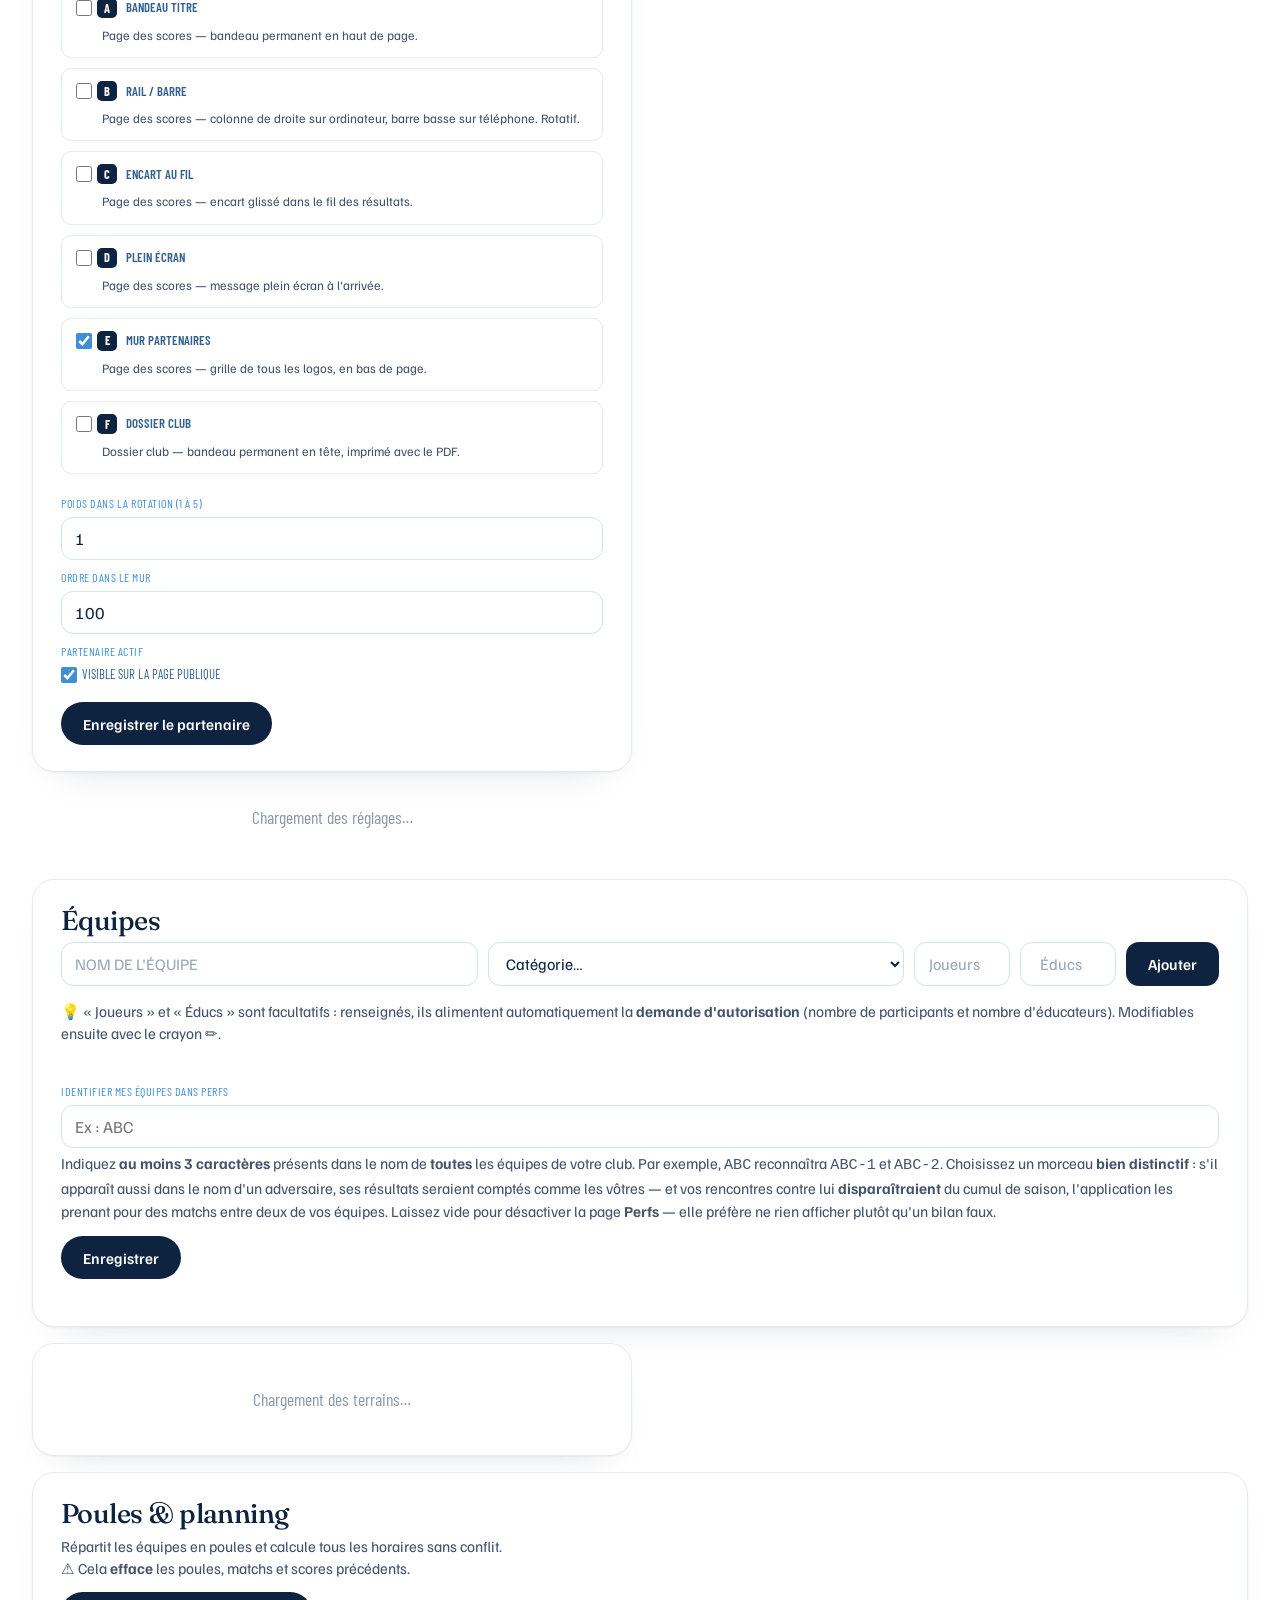
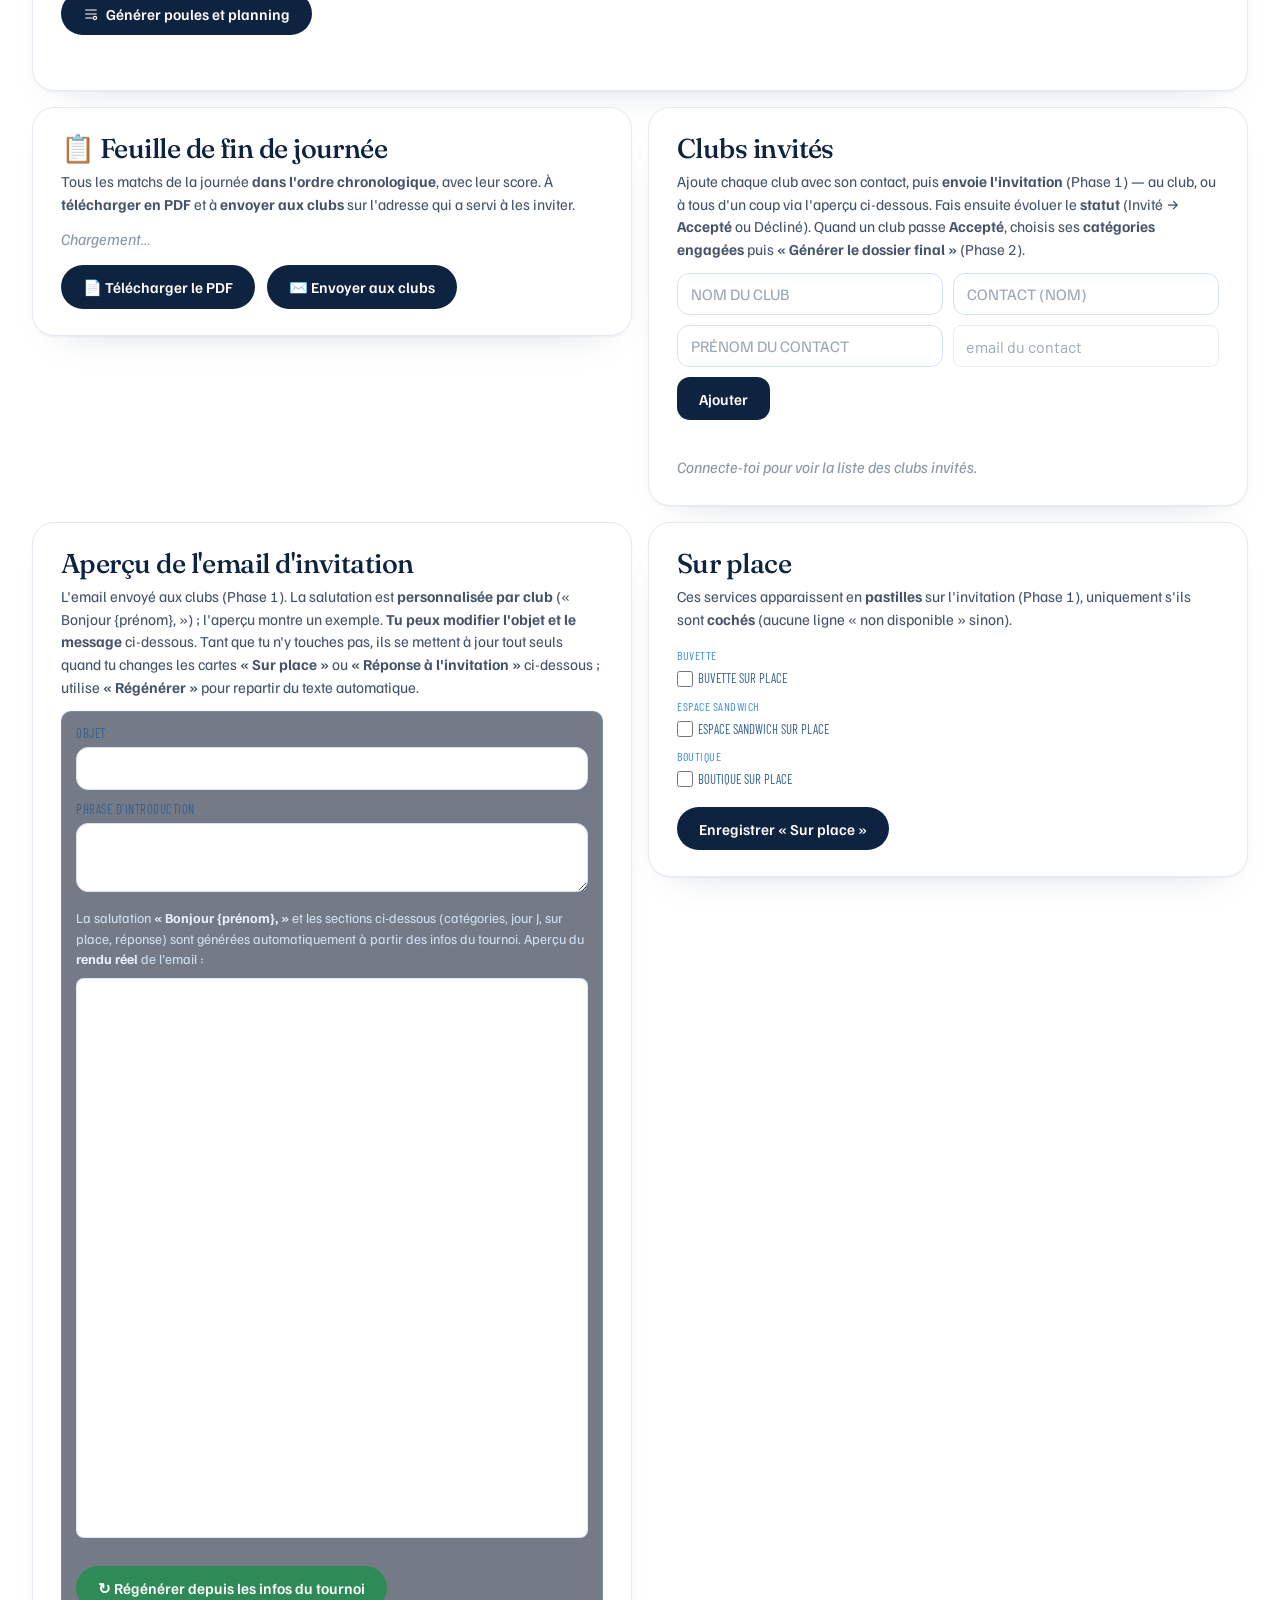
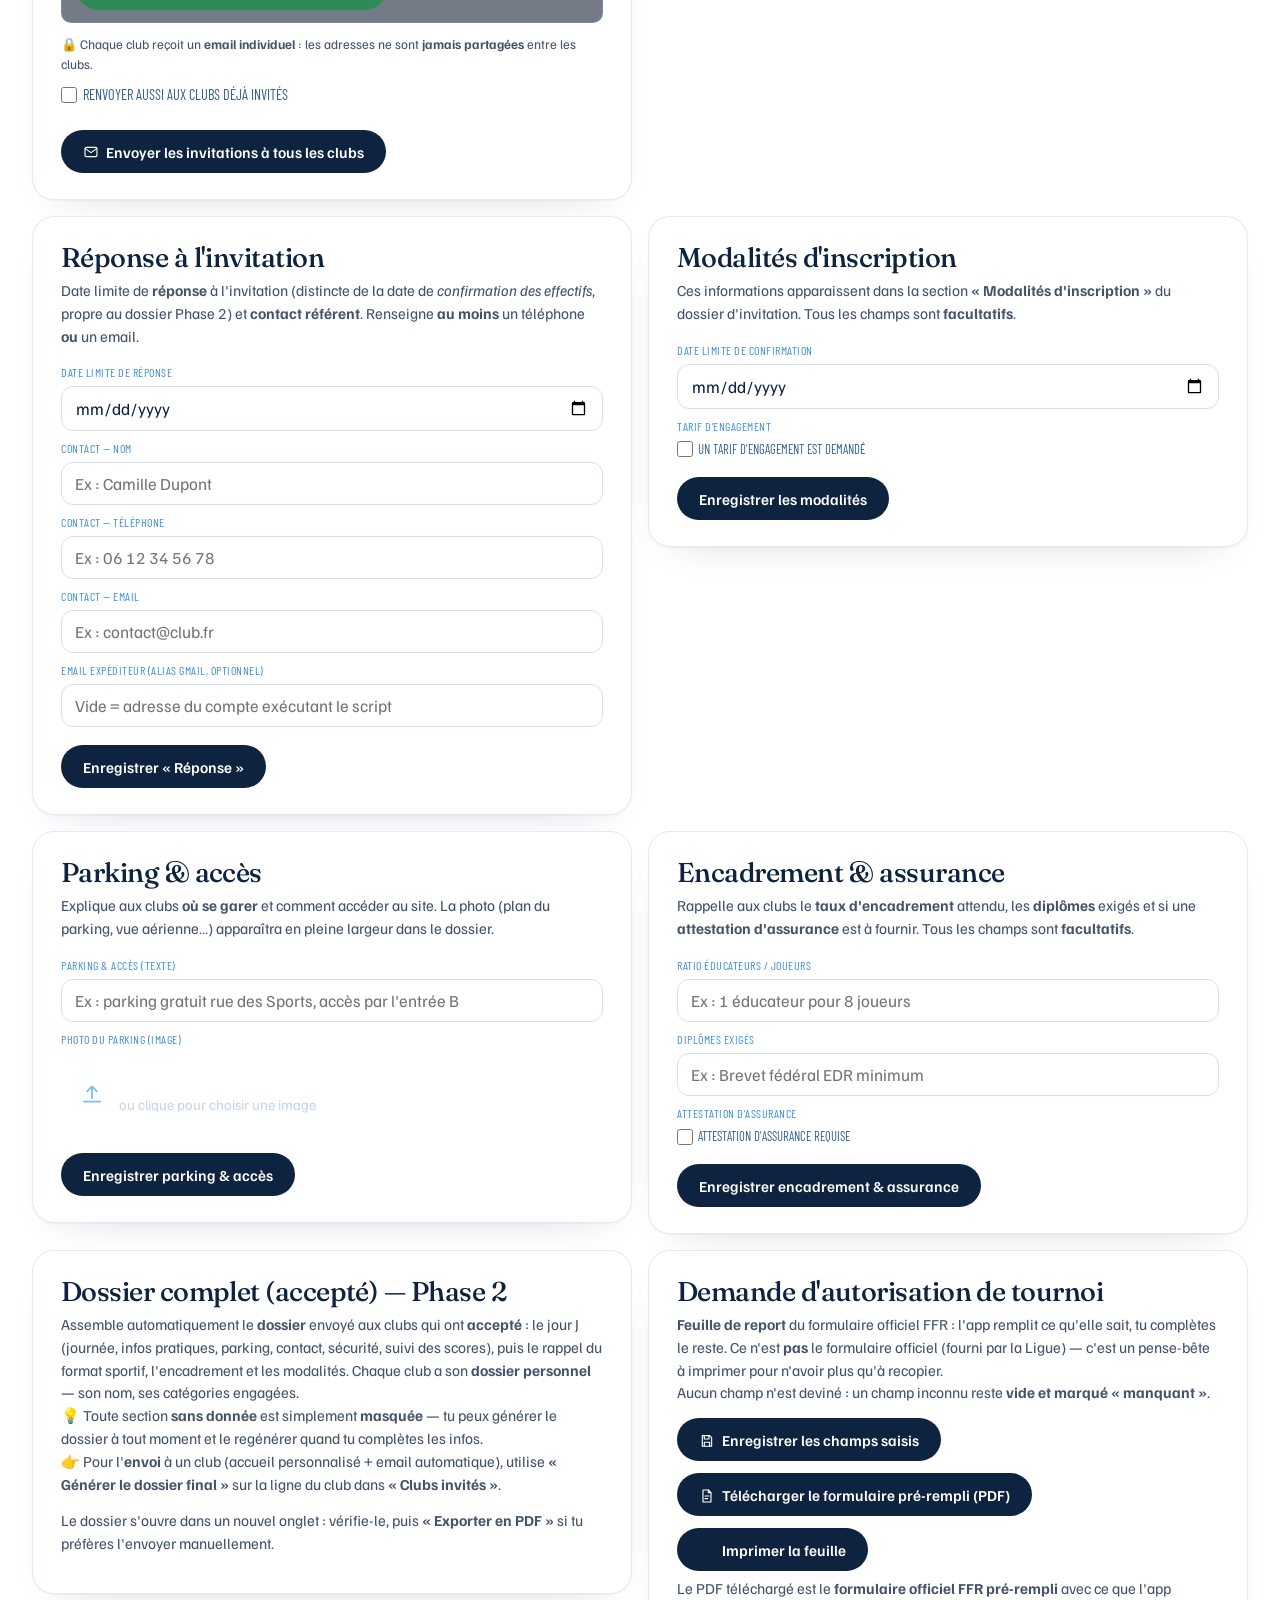
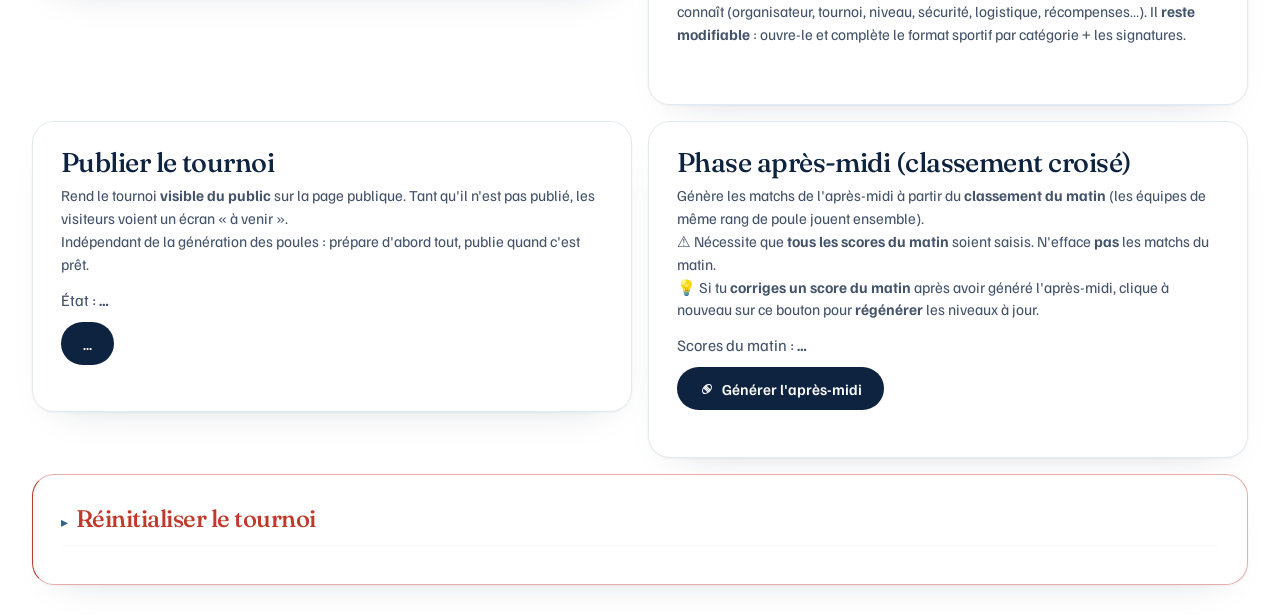
==== commit be57f978: "refactor(cf-4b): neutraliser le couplage fonctionnel au club (L8) L'application ne nomme plus aucun " ====
--- a/frontend/admin.html
+++ b/frontend/admin.html
@@ -441,6 +441,31 @@
 
         <!-- La liste des équipes, groupée par catégorie -->
         <div id="liste-equipes"></div>
+
+        <!-- Réglage interne : comment reconnaître MES équipes parmi toutes celles du tournoi.
+             Placé ici, avec les équipes, parce que la valeur attendue est un morceau de LEUR NOM.
+             Enregistré par `enregistrerInfosTournoi` (écriture partielle : le backend n'écrit que
+             les champs envoyés), sans nouvelle action serveur. -->
+        <form id="form-perfs-club" class="form-perfs-club">
+          <label class="reglage"><span class="r-libelle">Identifier mes équipes dans Perfs</span>
+            <input class="r-input" type="text" name="perfs_mot_cle_club" autocomplete="off"
+                   placeholder="Ex : ABC" aria-describedby="aide-perfs-club">
+          </label>
+          <p class="note-generation" id="aide-perfs-club">
+            Indiquez <strong>au moins 3 caractères</strong> présents dans le nom de
+            <strong>toutes</strong> les équipes de votre club. Par exemple, <code>ABC</code>
+            reconnaîtra <code>ABC-1</code> et <code>ABC-2</code>. Choisissez un morceau
+            <strong>bien distinctif</strong> : s'il apparaît aussi dans le nom d'un adversaire,
+            ses résultats seraient comptés comme les vôtres — et vos rencontres contre lui
+            <strong>disparaîtraient</strong> du cumul de saison, l'application les prenant pour
+            des matchs entre deux de vos équipes. Laissez vide pour désactiver la page
+            <strong>Perfs</strong> — elle préfère ne rien afficher plutôt qu'un bilan faux.
+          </p>
+          <div class="ligne-action">
+            <button type="button" class="bouton" id="bouton-enregistrer-perfs-club">Enregistrer</button>
+          </div>
+          <div id="message-perfs-club" class="message-form"></div>
+        </form>
       </section>
 
       <!-- 2 bis) Terrains physiques & répartition automatique des mini-terrains.
@@ -605,8 +630,8 @@
           <label class="reglage"><span class="r-libelle">Espace sandwich</span>
             <span class="mini-toggle"><input type="checkbox" name="espace_sandwich_disponible"> Espace sandwich sur place</span>
           </label>
-          <label class="reglage"><span class="r-libelle">Boutique R92</span>
-            <span class="mini-toggle"><input type="checkbox" name="boutique_r92_disponible"> Boutique R92 sur place</span>
+          <label class="reglage"><span class="r-libelle">Boutique</span>
+            <span class="mini-toggle"><input type="checkbox" name="boutique_disponible"> Boutique sur place</span>
           </label>
           <div class="ligne-action">
             <button type="button" class="bouton" id="bouton-enregistrer-surplace">Enregistrer « Sur place »</button>
--- a/frontend/css/styles.css
+++ b/frontend/css/styles.css
@@ -1193,7 +1193,7 @@
 .phase-contenu { margin-top: 8px; }
 
 /* ==========================================================================
-   PAGE PERFS RACING (interne) — couleurs V/N/D reprises du planning :
+   PAGE PERFS DU CLUB (interne) — couleurs V/N/D reprises du planning :
    vert #9fe0a0 (victoire), rouge #ffb4b4 (défaite), bleu ciel (nul).
    ========================================================================== */
 
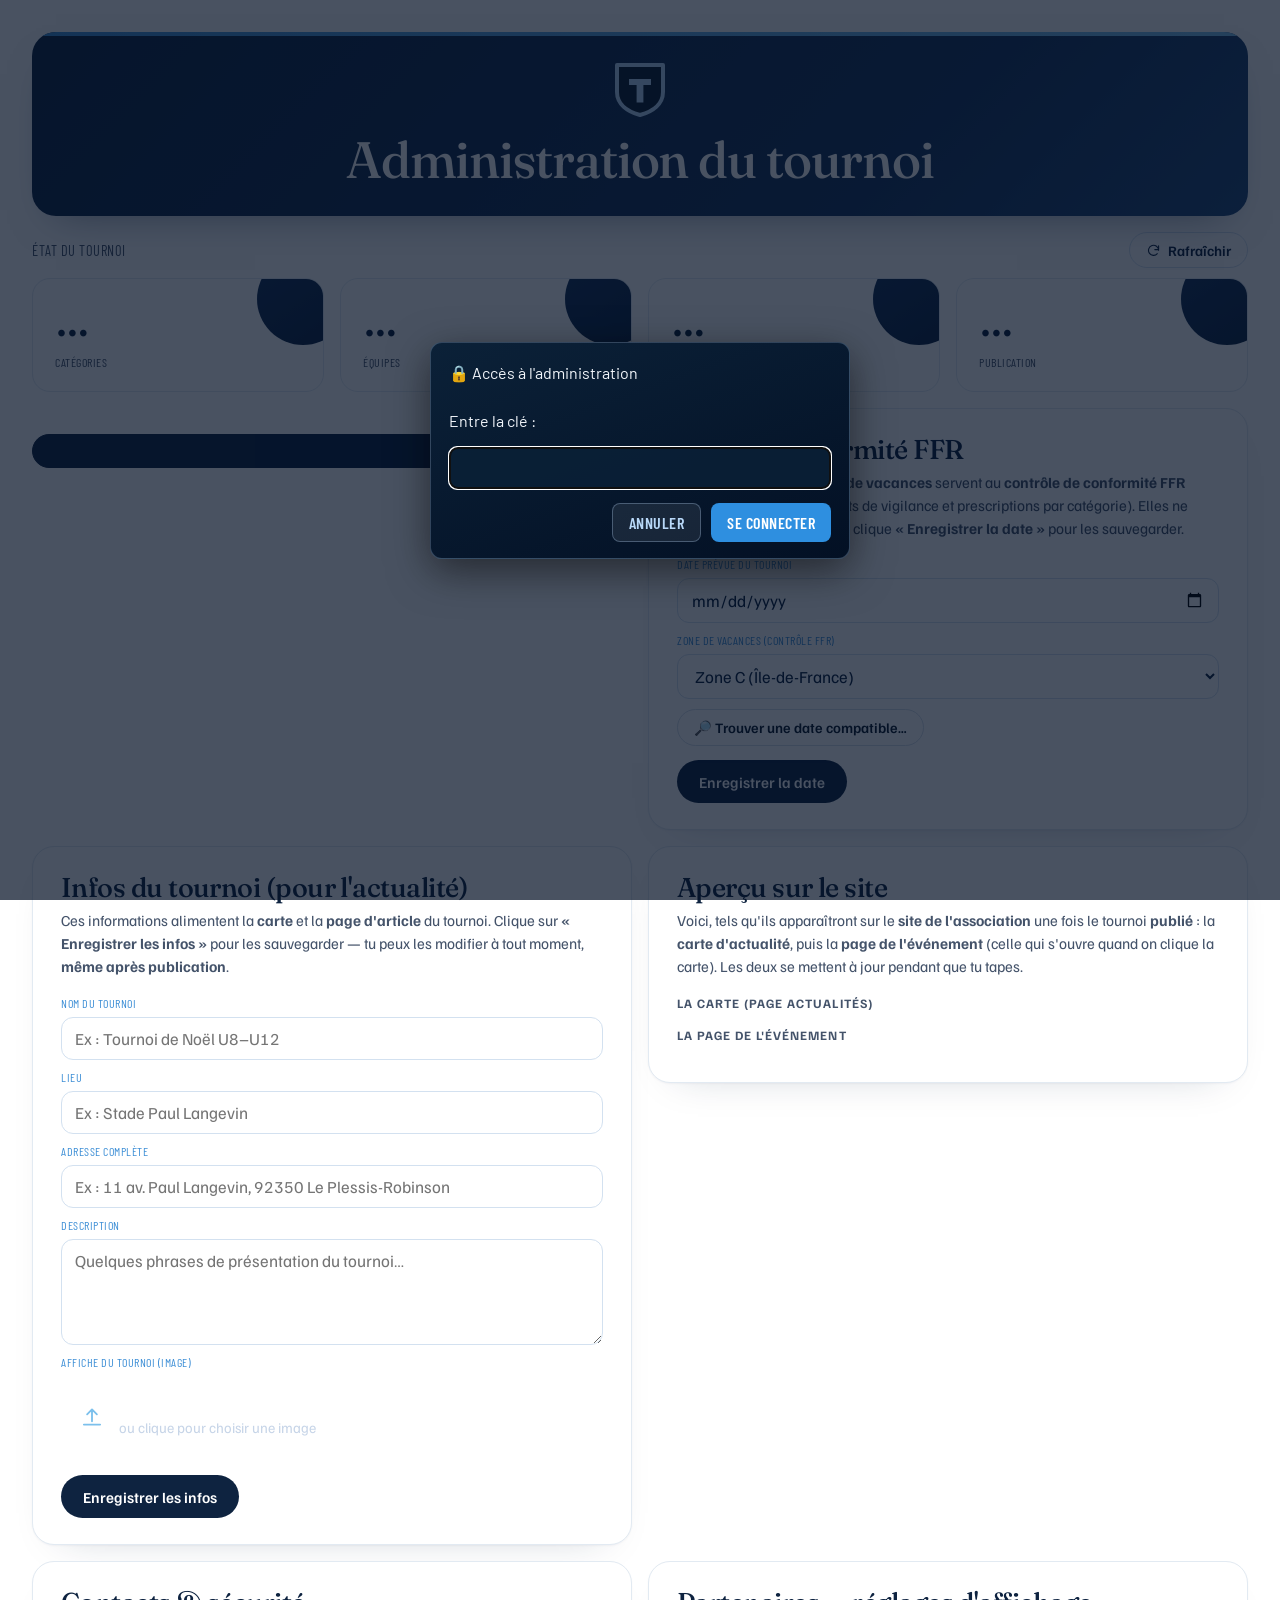
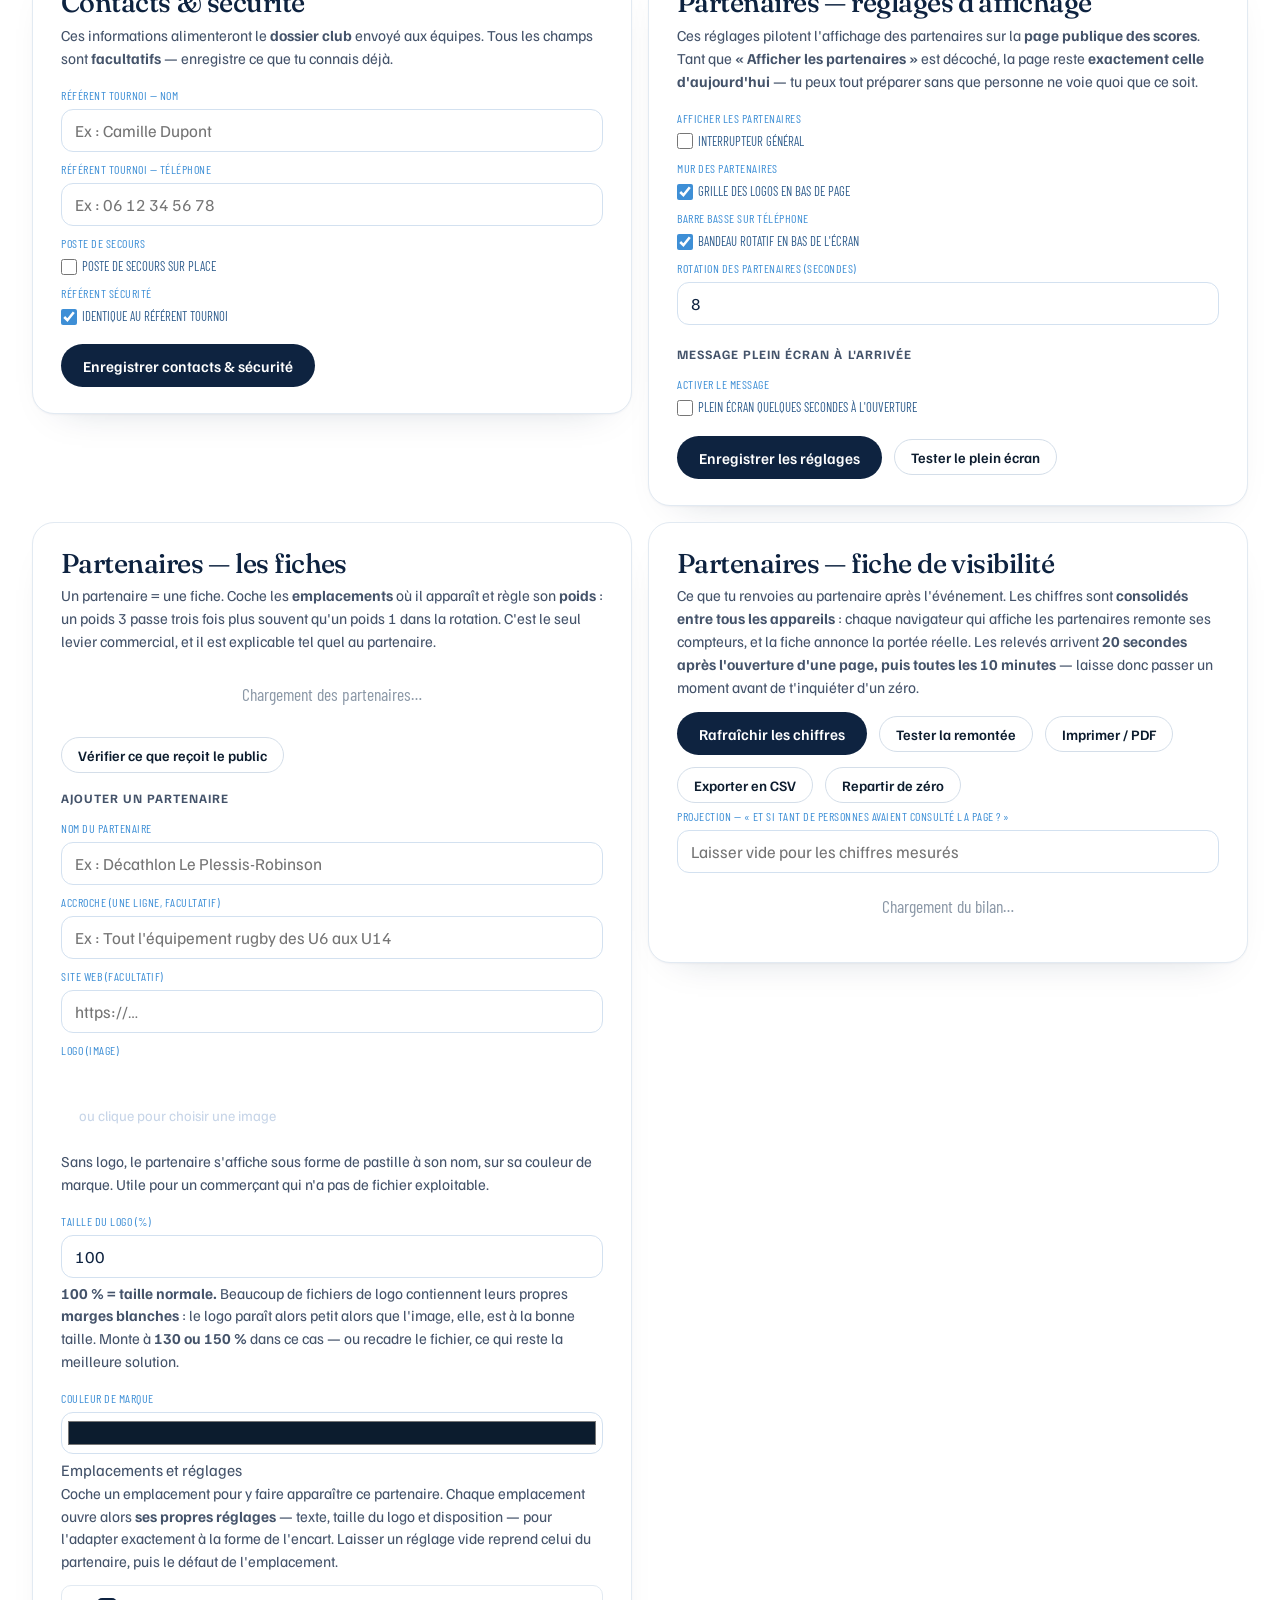
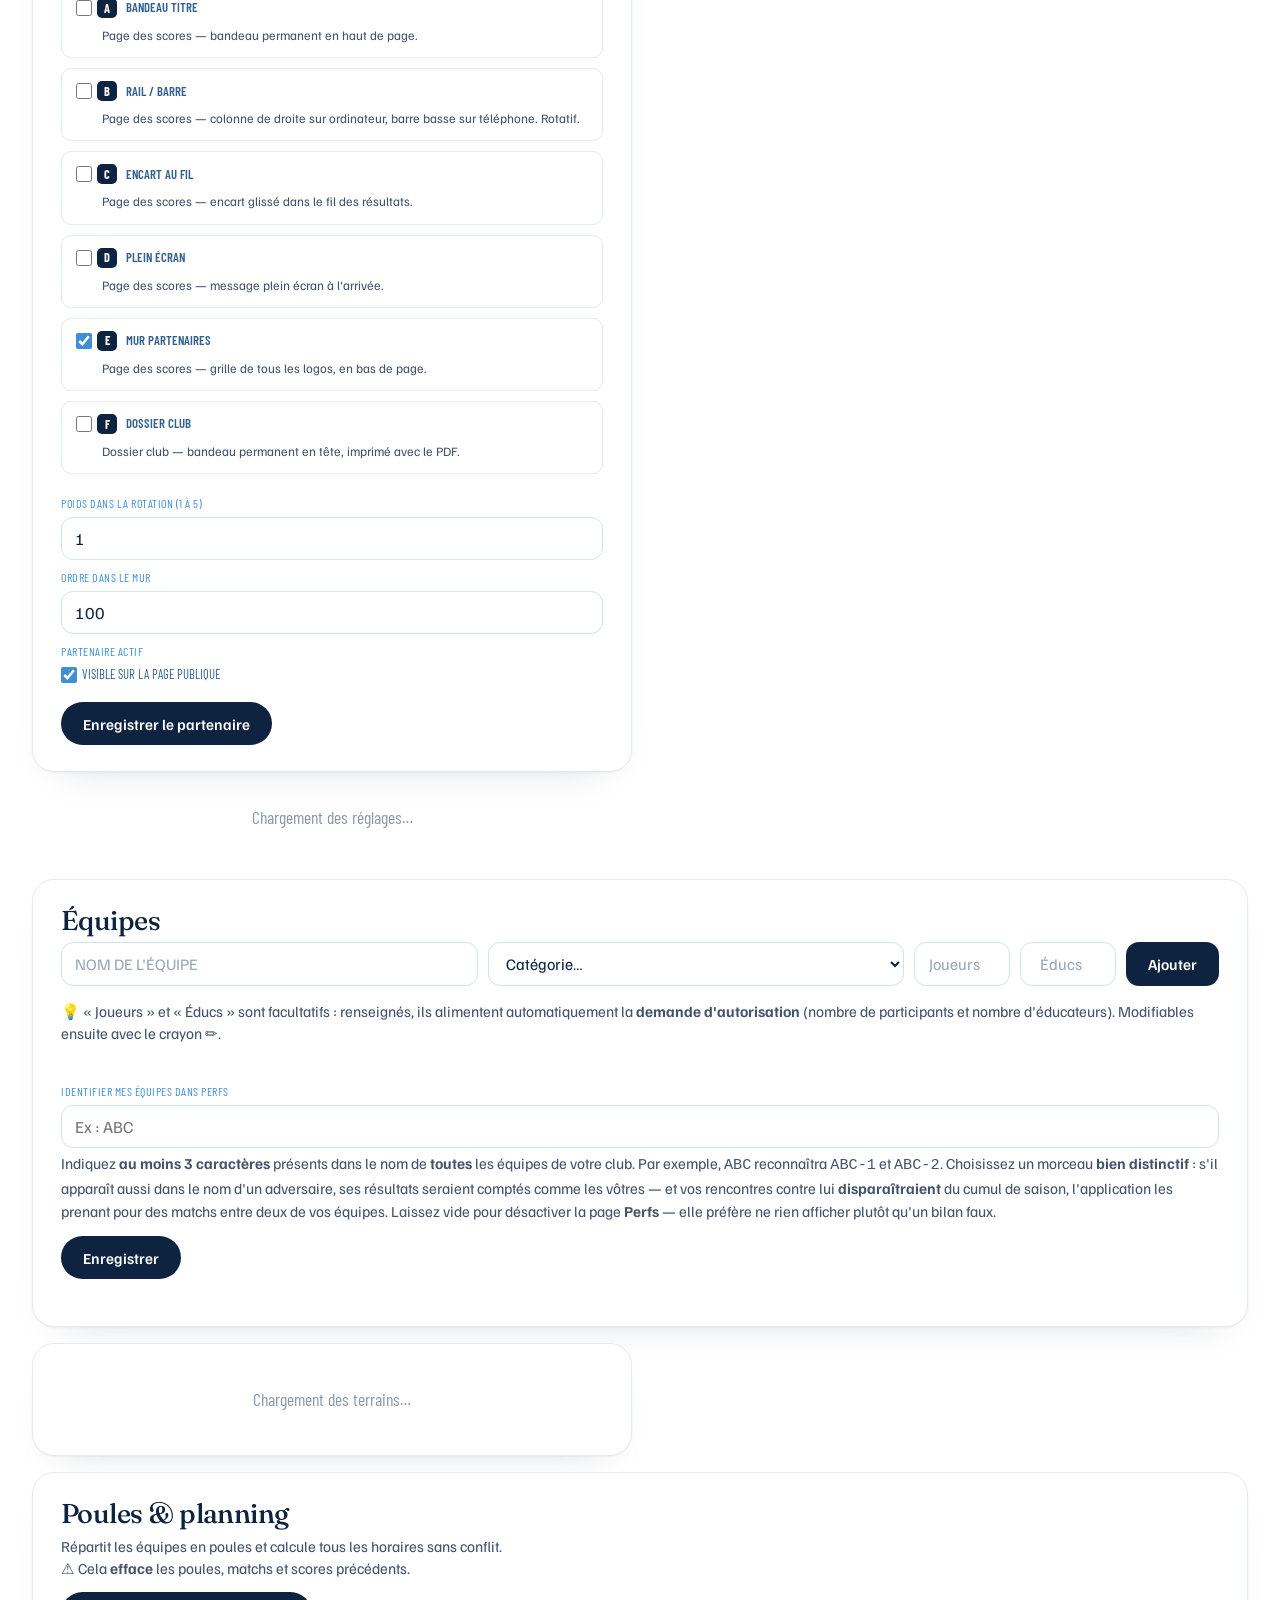
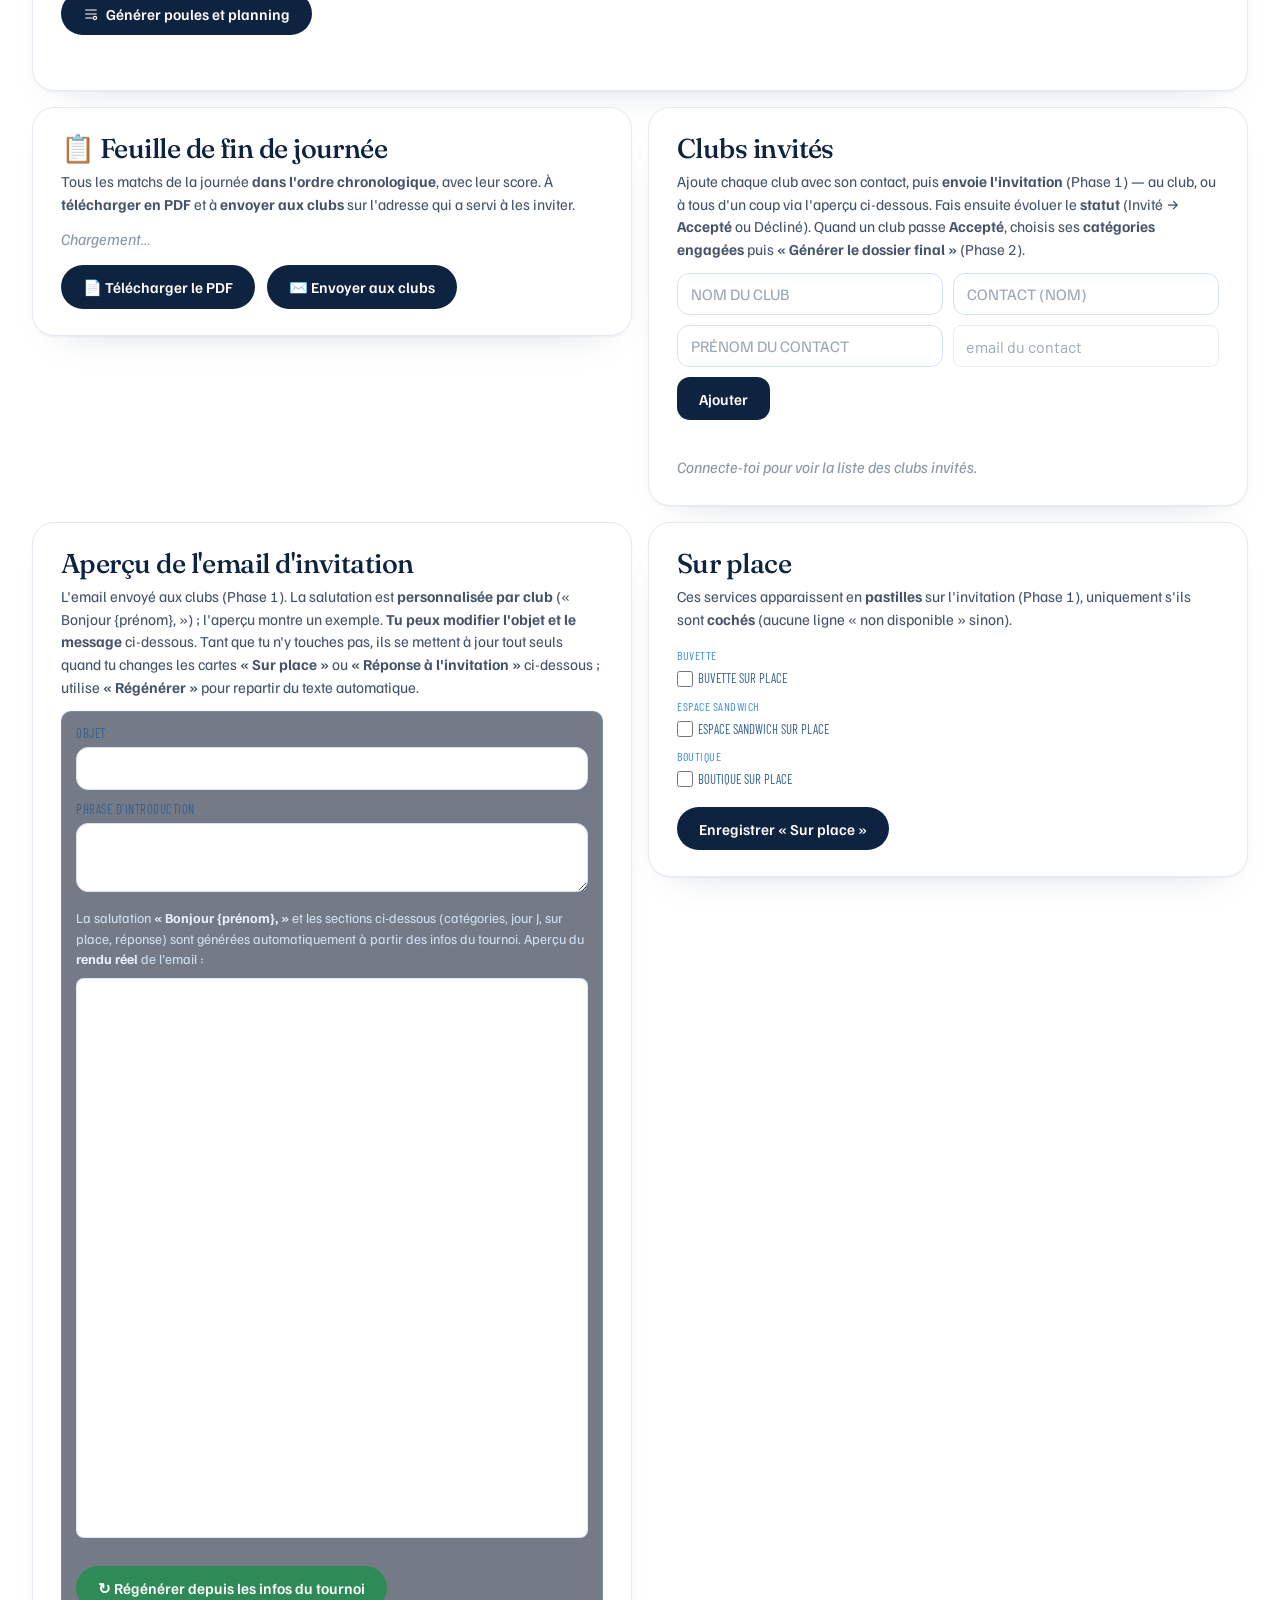
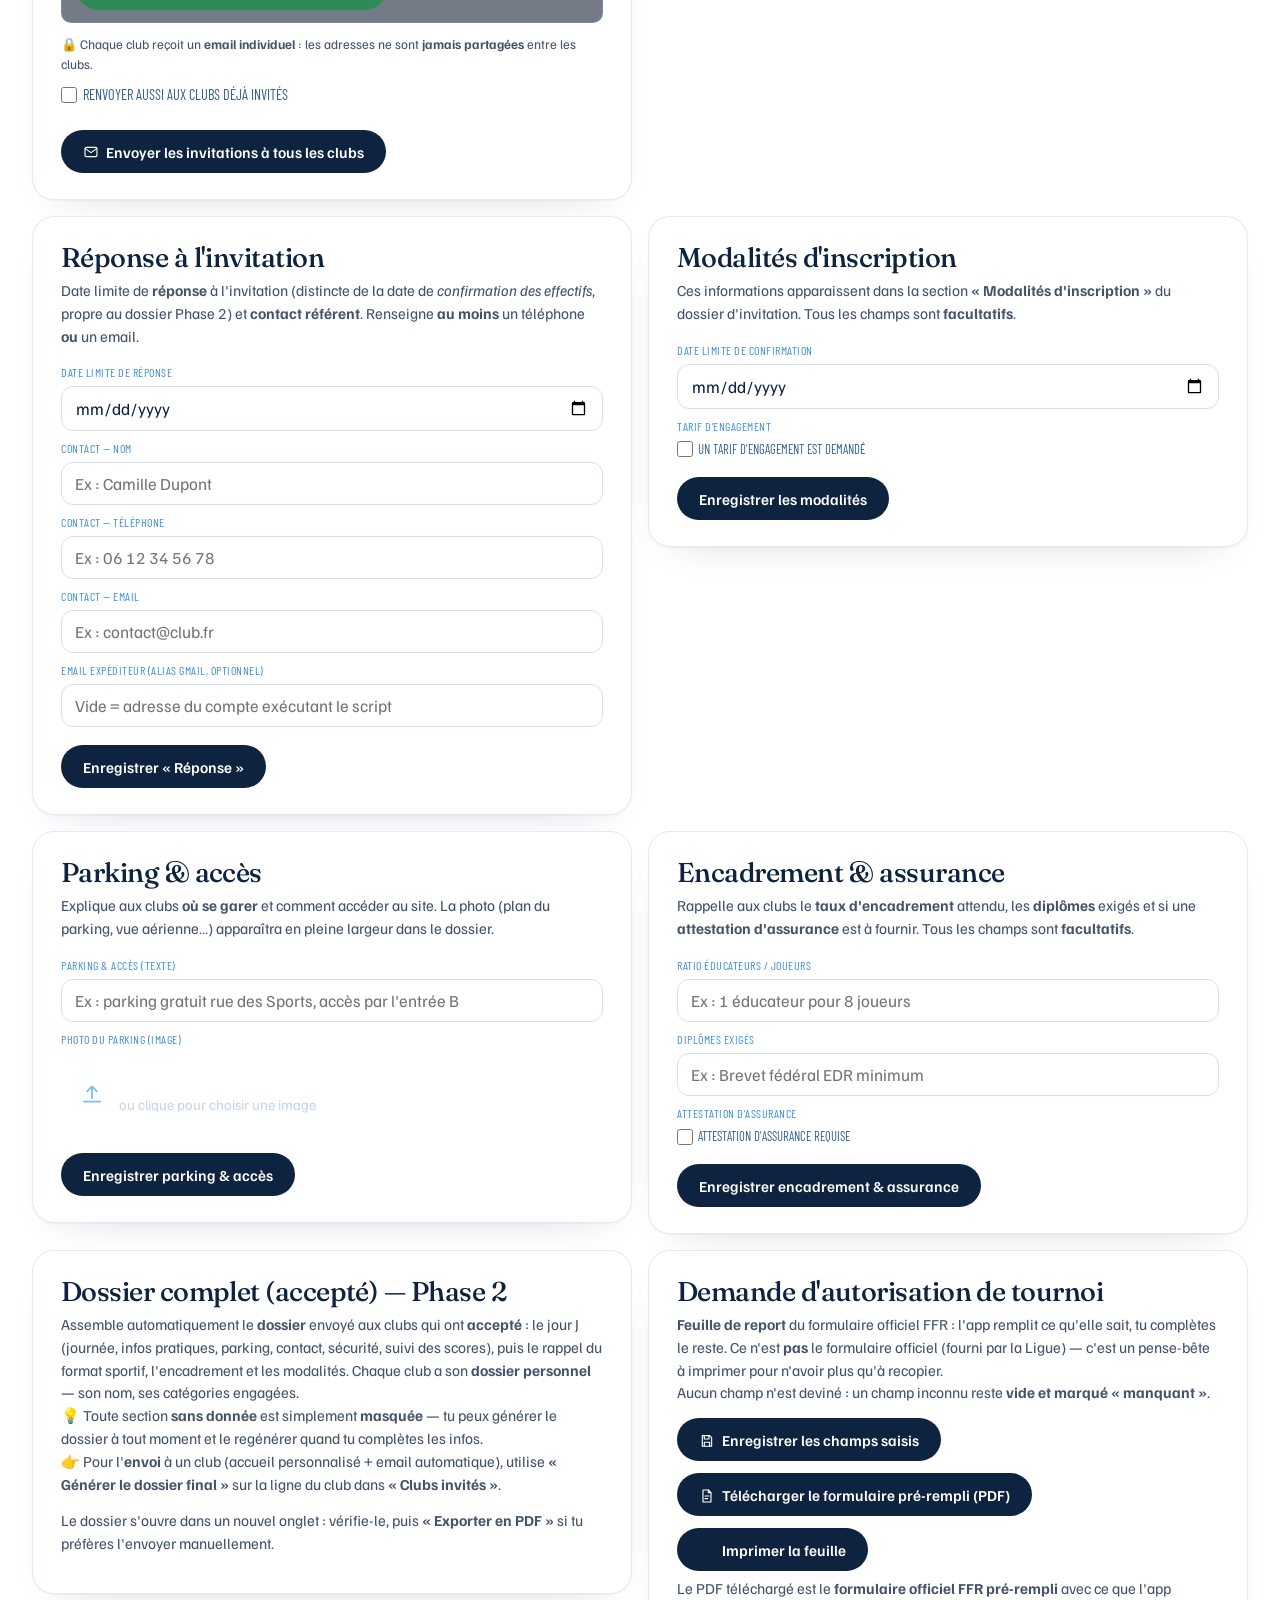
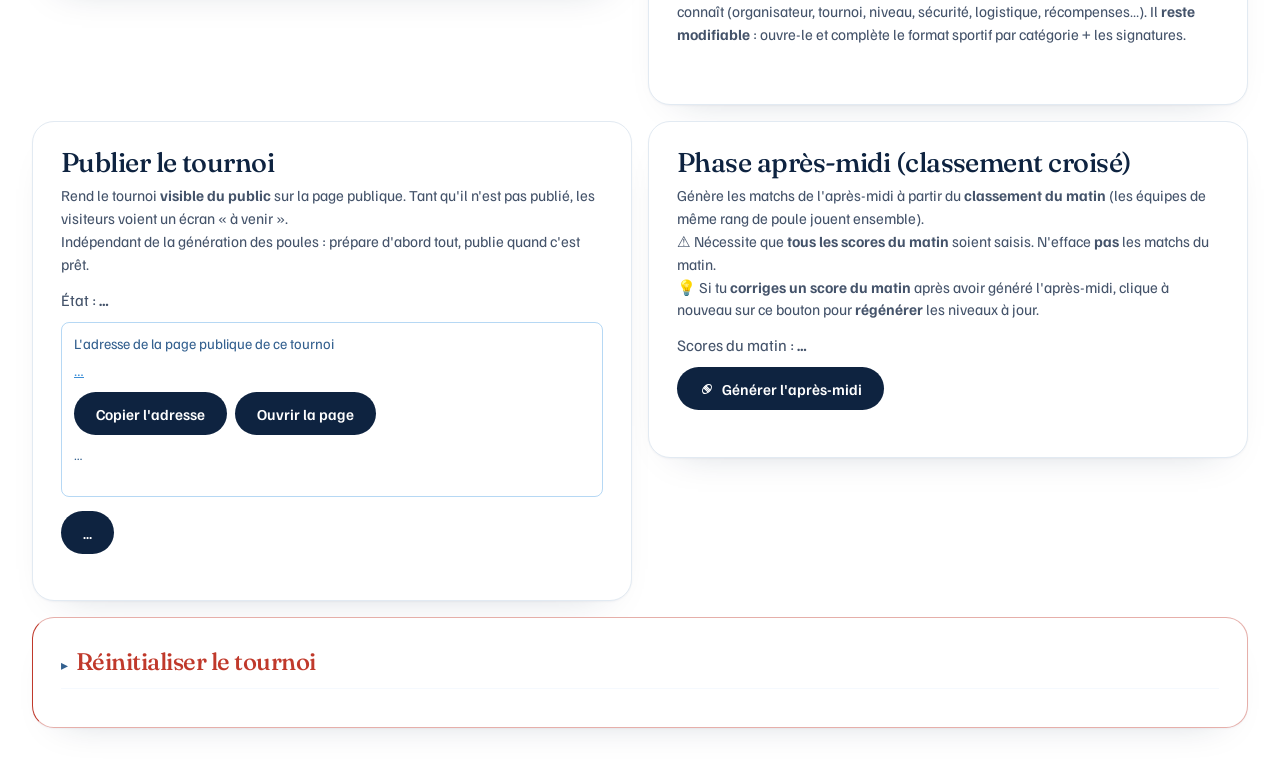
==== commit f62b3228: "feat(m1-pub): ajouter l'accès autonome à la page publique (PUB-2) L'organisateur peut désormais atte" ====
--- a/frontend/admin.html
+++ b/frontend/admin.html
@@ -820,6 +820,28 @@
           Indépendant de la génération des poules : prépare d'abord tout, publie quand c'est prêt.
         </p>
         <p class="publication-etat">État : <strong id="etat-publication">…</strong></p>
+
+        <!-- Accès à la page publique DU TOURNOI actuellement géré. Placé AVANT le bouton, et ce
+             n'est pas cosmétique : l'adresse ne dépend PAS du bouton, alors que le bouton est un
+             geste. Dans cet ordre, l'écran dit ce qui est vrai — l'adresse existe d'abord, publier
+             décide seulement de ce que le visiteur y voit. Placée après le bouton, elle se lirait
+             comme une CONSÉQUENCE de la publication, ce qui est faux.
+             ⛔ « Copier » et « Ouvrir » ne publient rien et n'écrivent rien sur le serveur.
+             ⛔ Cette adresse est celle DU TOURNOI, pas « celle du club » : Maxilou gère un tournoi
+             à la fois, et un même club en organisera un jour plusieurs (U10 samedi, U8 dimanche),
+             chacun avec son adresse. Ne rien écrire ici qui grave « un club = une URL ». -->
+        <div class="publication-acces">
+          <p class="publication-acces-lib">L'adresse de la page publique de ce tournoi</p>
+          <p class="publication-acces-url"><a id="acces-public-lien" href="#" target="_blank"
+             rel="noopener">…</a></p>
+          <div class="publication-acces-actions">
+            <button type="button" class="bouton" id="bouton-copier-adresse-publique">Copier l'adresse</button>
+            <button type="button" class="bouton" id="bouton-ouvrir-page-publique">Ouvrir la page</button>
+          </div>
+          <p class="publication-acces-note" id="acces-public-note">…</p>
+          <div id="message-acces-public" class="message-form" role="status" aria-live="polite"></div>
+        </div>
+
         <button id="bouton-publier" class="bouton">…</button>
         <div id="message-publication" class="message-form"></div>
       </section>
--- a/frontend/css/styles.css
+++ b/frontend/css/styles.css
@@ -1202,6 +1202,42 @@
 
 /* État de publication dans l'admin */
 .publication-etat { color: var(--bleu-ciel); margin: 4px 0 10px; }
+
+/* Accès à la page publique du tournoi (carte « Publier le tournoi »).
+   Encadré discret : l'adresse ne dépend PAS du bouton Publier/Masquer — le cadre le montre à
+   l'œil, en la distinguant du geste, sans crier plus fort que lui.
+   N'utilise que les variables globales (--accent, --texte, --bleu-ciel), que le thème
+   clair réaligne déjà : aucune règle .theme-clair n'est nécessaire. */
+.publication-acces {
+  border: 1px solid rgba(46, 143, 224, 0.35);
+  border-radius: 8px;
+  padding: 10px 12px;
+  margin: 0 0 14px;
+}
+.publication-acces-lib {
+  color: var(--bleu-ciel);
+  margin: 0 0 4px;
+  font-size: 0.9rem;
+}
+/* L'adresse peut être longue : sur smartphone elle DOIT se couper plutôt que déborder
+   (la carte est consultée debout, sur le terrain). */
+.publication-acces-url {
+  margin: 0 0 10px;
+  overflow-wrap: anywhere;
+}
+.publication-acces-url a { color: var(--accent); }
+/* Les deux boutons passent à la ligne sur petit écran plutôt que de se serrer. */
+.publication-acces-actions {
+  display: flex;
+  flex-wrap: wrap;
+  gap: 8px;
+}
+.publication-acces-note {
+  color: var(--bleu-ciel);
+  margin: 10px 0 0;
+  font-size: 0.88rem;
+  line-height: 1.4;
+}
 
 /* État de préparation de la phase après-midi (scores du matin saisis) */
 .apresmidi-etat { color: var(--bleu-ciel); margin: 4px 0 10px; }
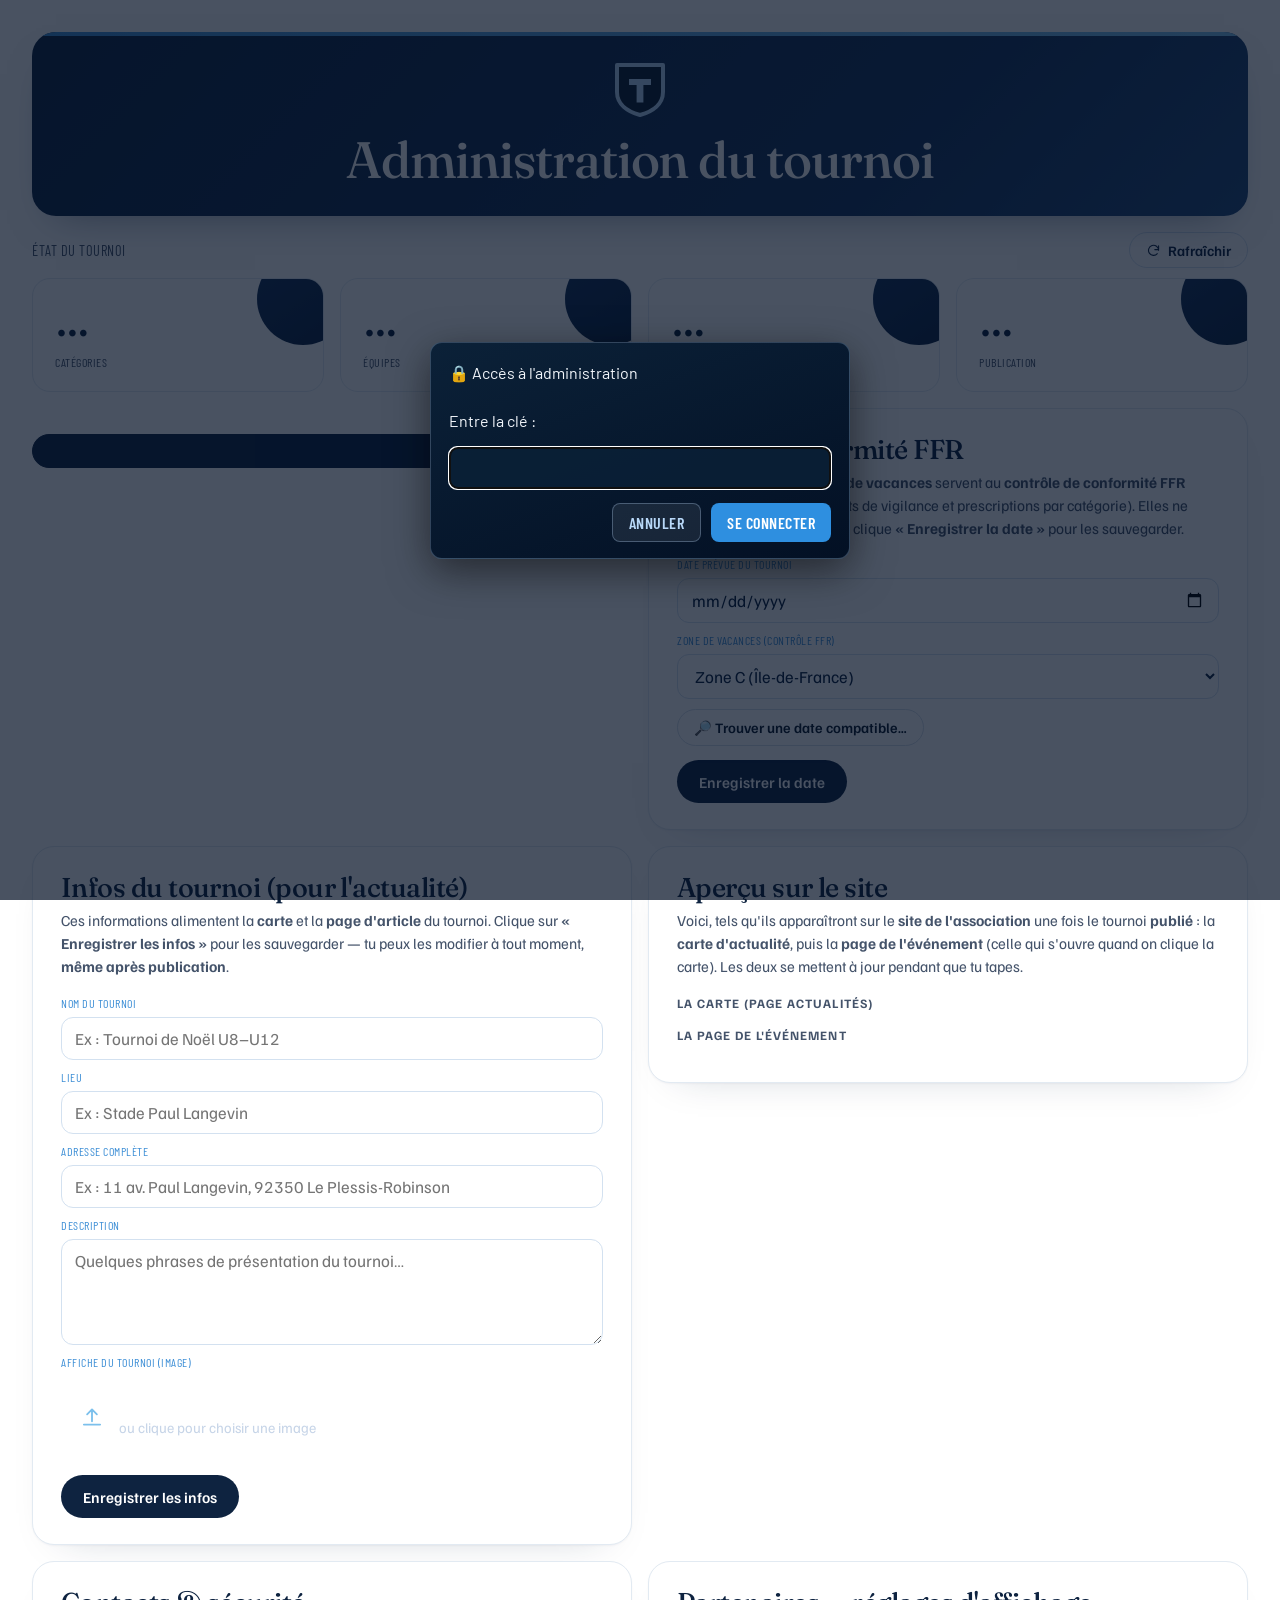
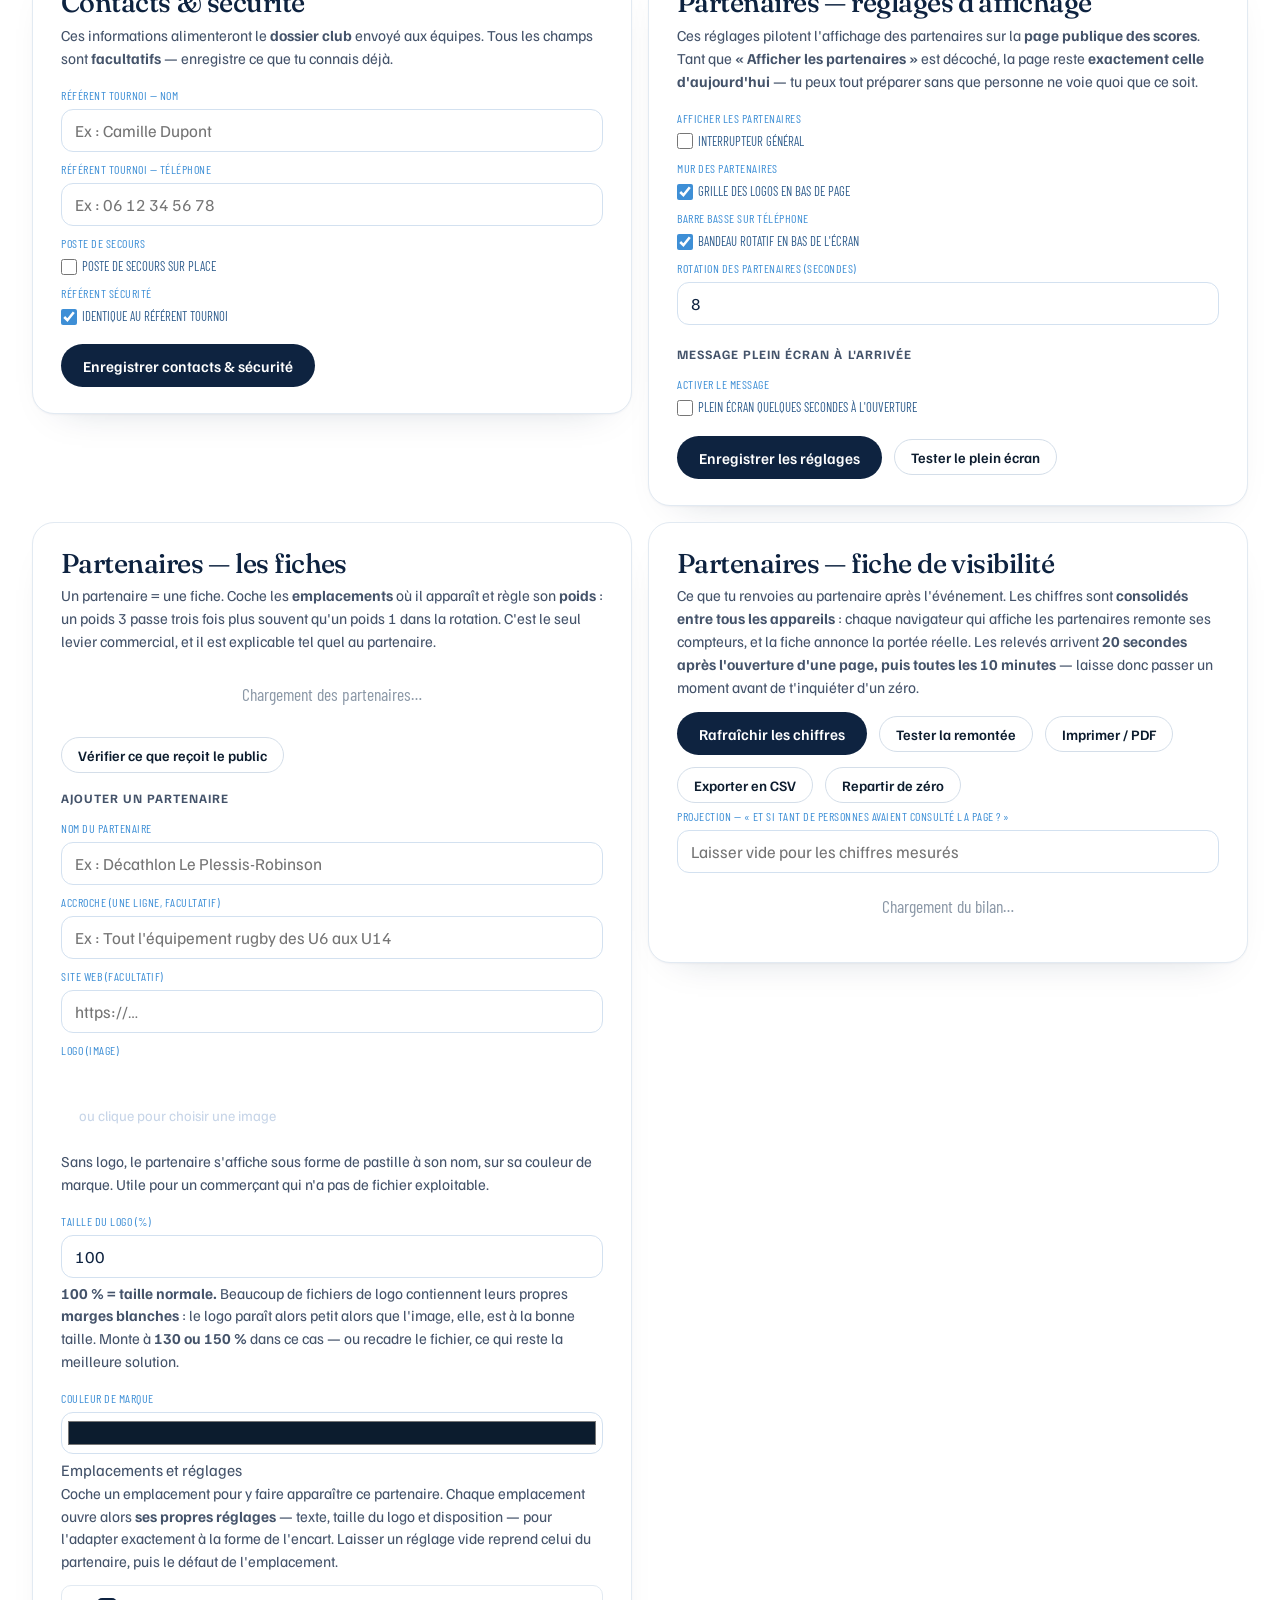
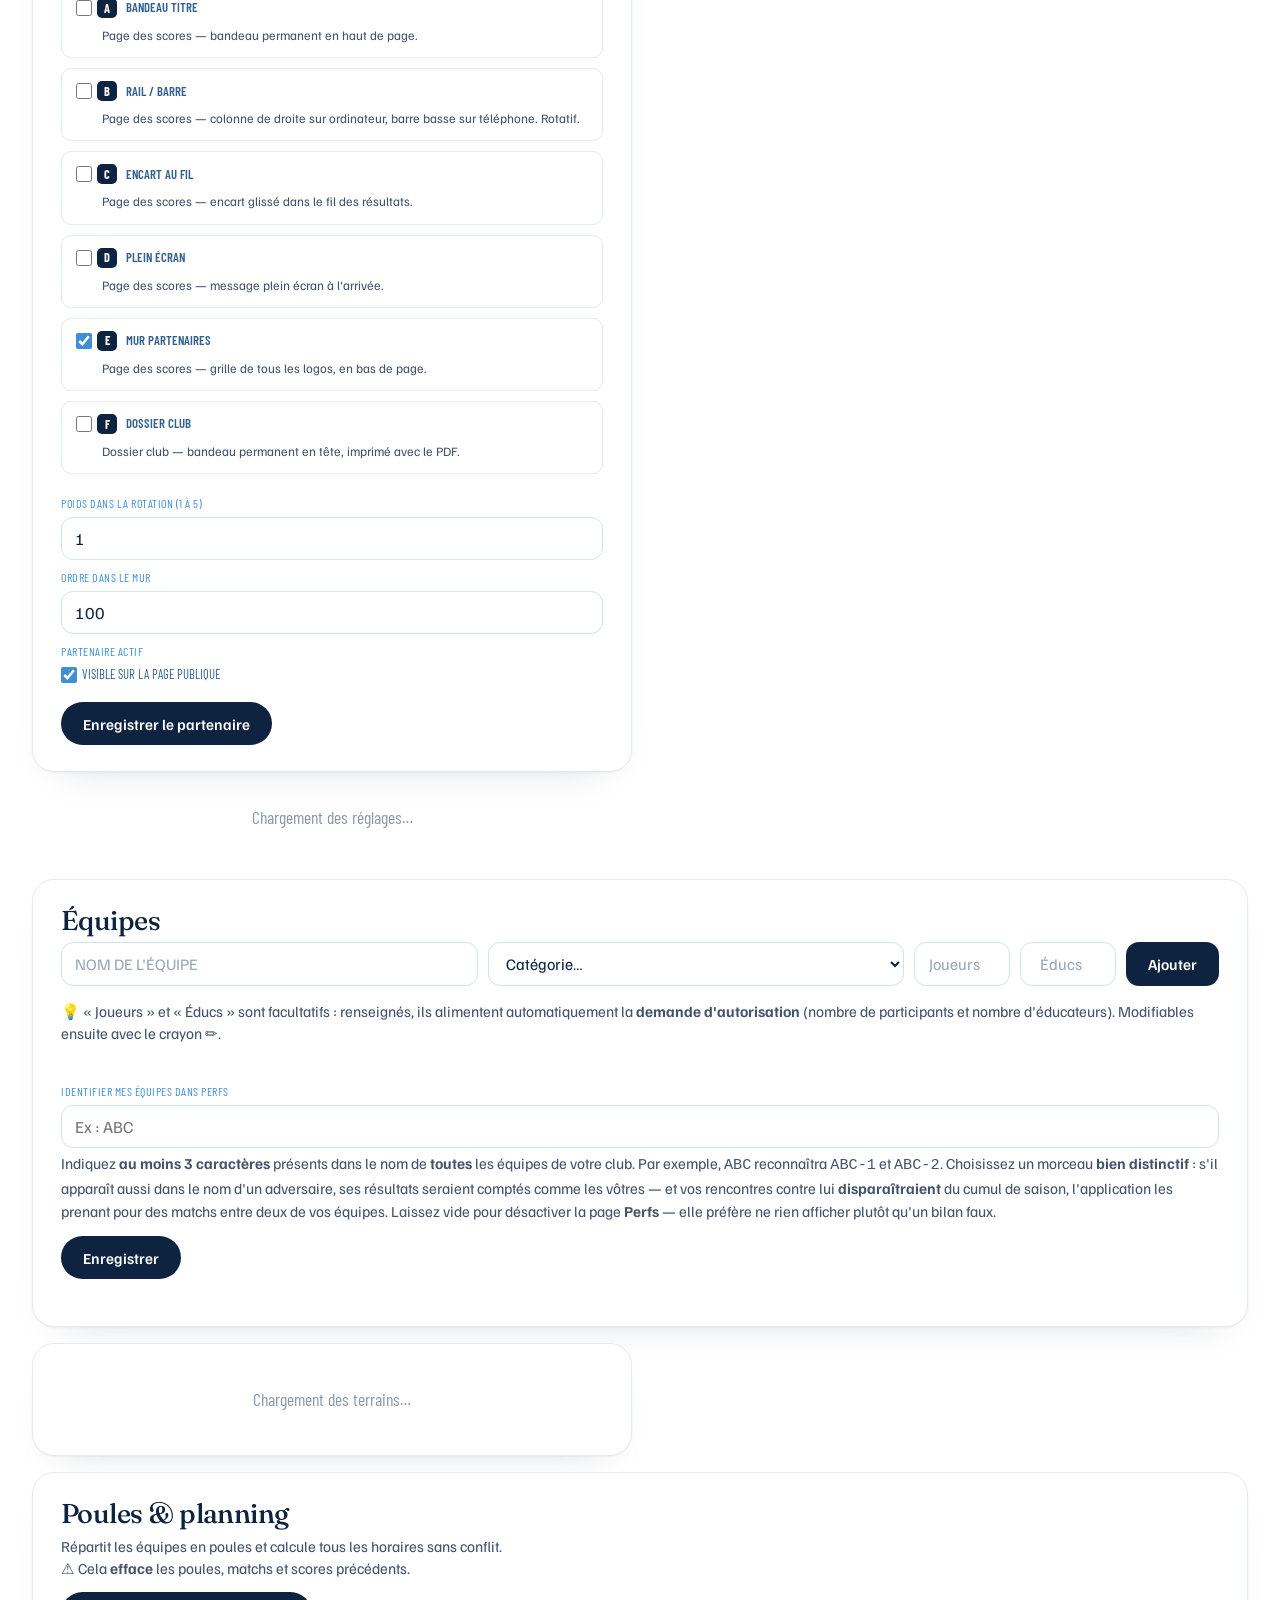
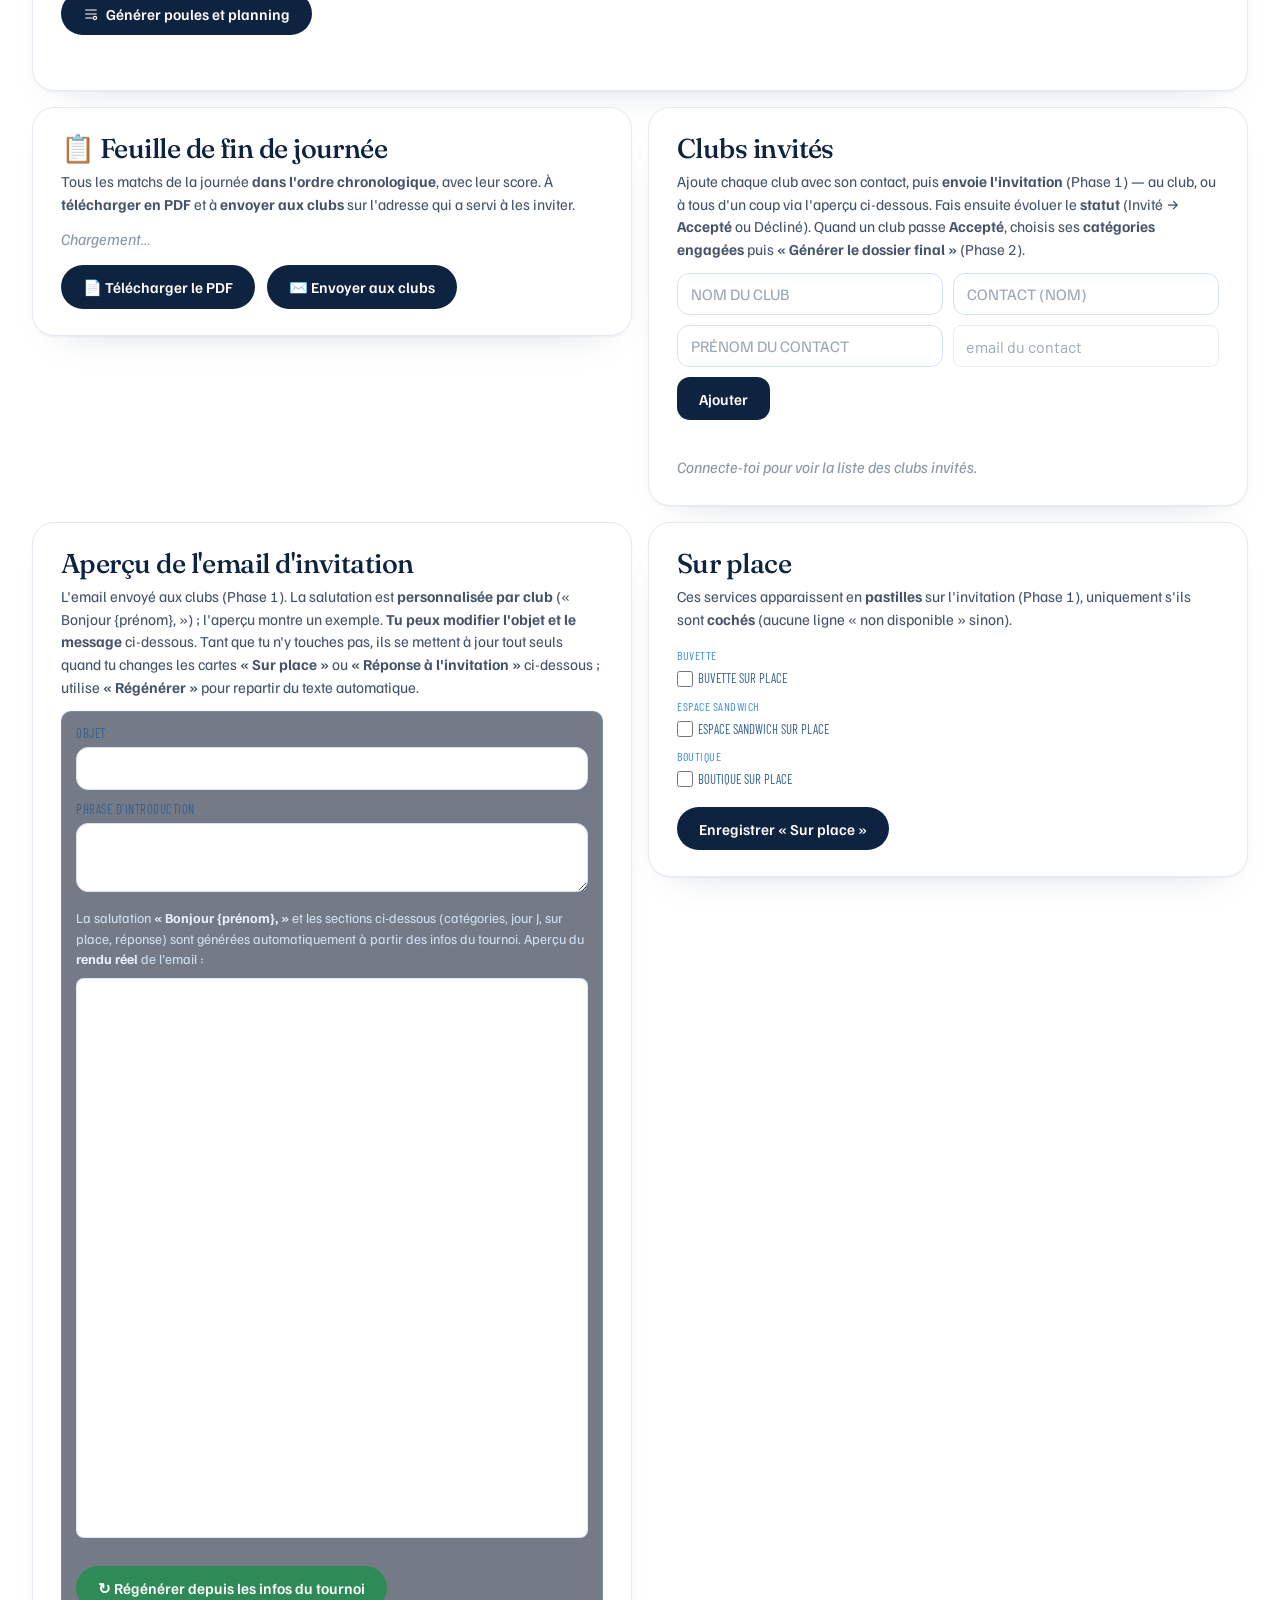
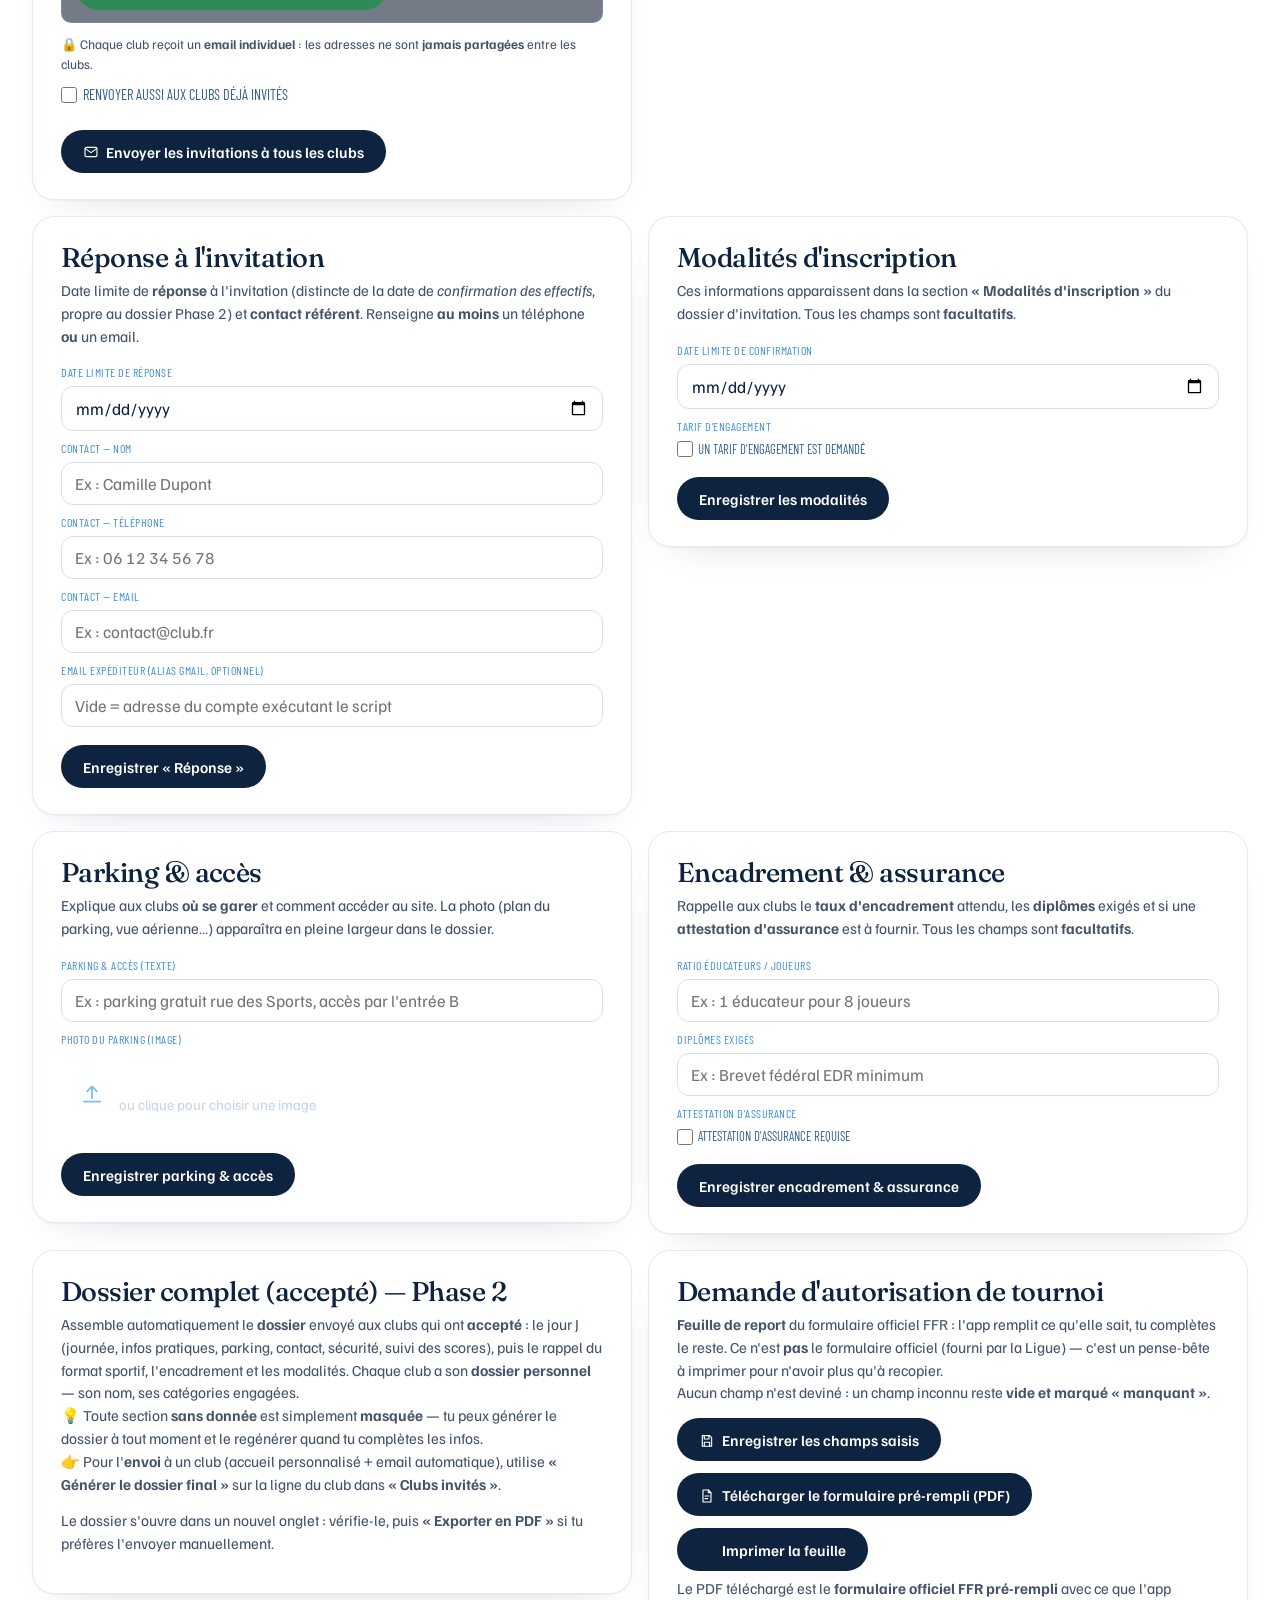
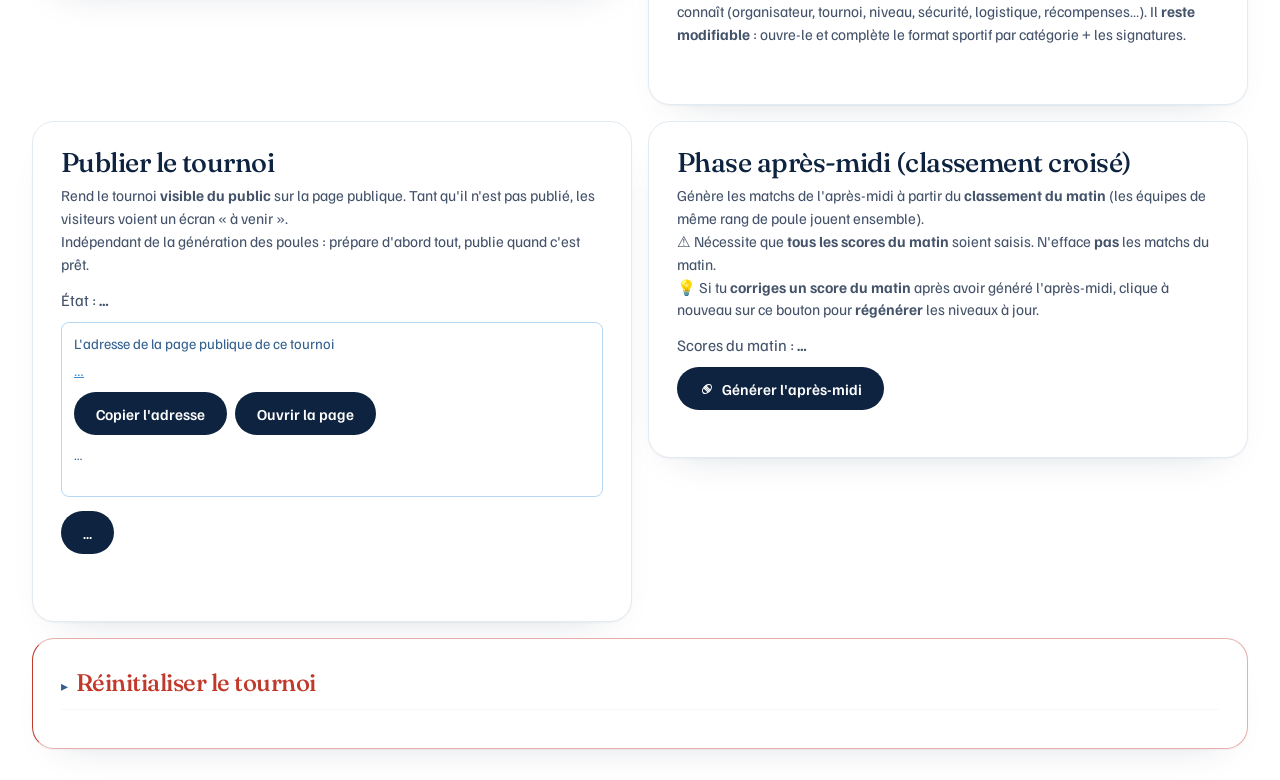
==== commit 9bdeb064: "fix(m1-pub): rendre l'accès public disponible avant publication (R-098) La validation fonctionnelle " ====
--- a/frontend/admin.html
+++ b/frontend/admin.html
@@ -843,6 +843,11 @@
         </div>
 
         <button id="bouton-publier" class="bouton">…</button>
+        <!-- Pourquoi « Publier » est grisé, le cas échéant. Rempli par majVerrouPublier()
+             (admin-infos-publication.js) à partir du MÊME cerveau que le fil « Où en suis-je ? ».
+             ⛔ Ne concerne QUE l'action publier : « Masquer » n'est jamais grisé, et « Copier » /
+             « Ouvrir » restent actifs dans tous les cas. -->
+        <div id="message-verrou-publier" class="message-form" role="status" aria-live="polite"></div>
         <div id="message-publication" class="message-form"></div>
       </section>
 
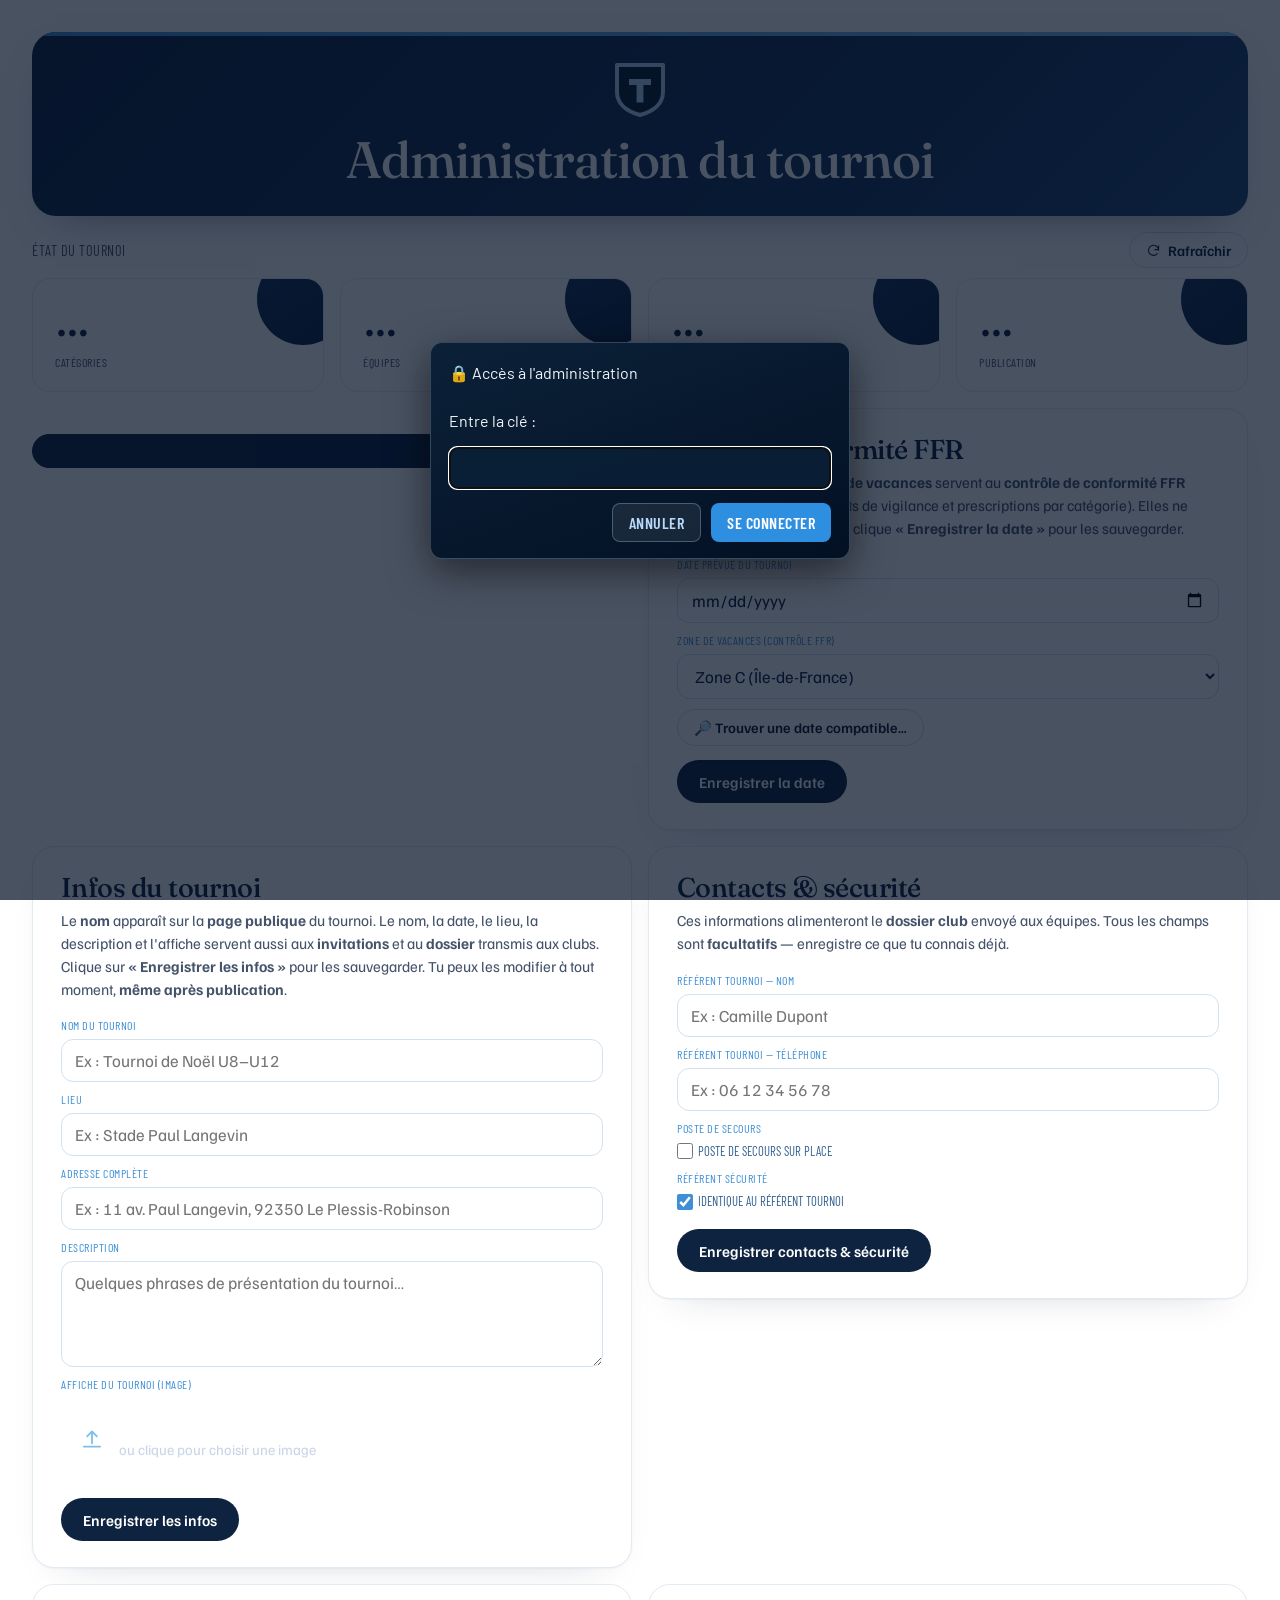
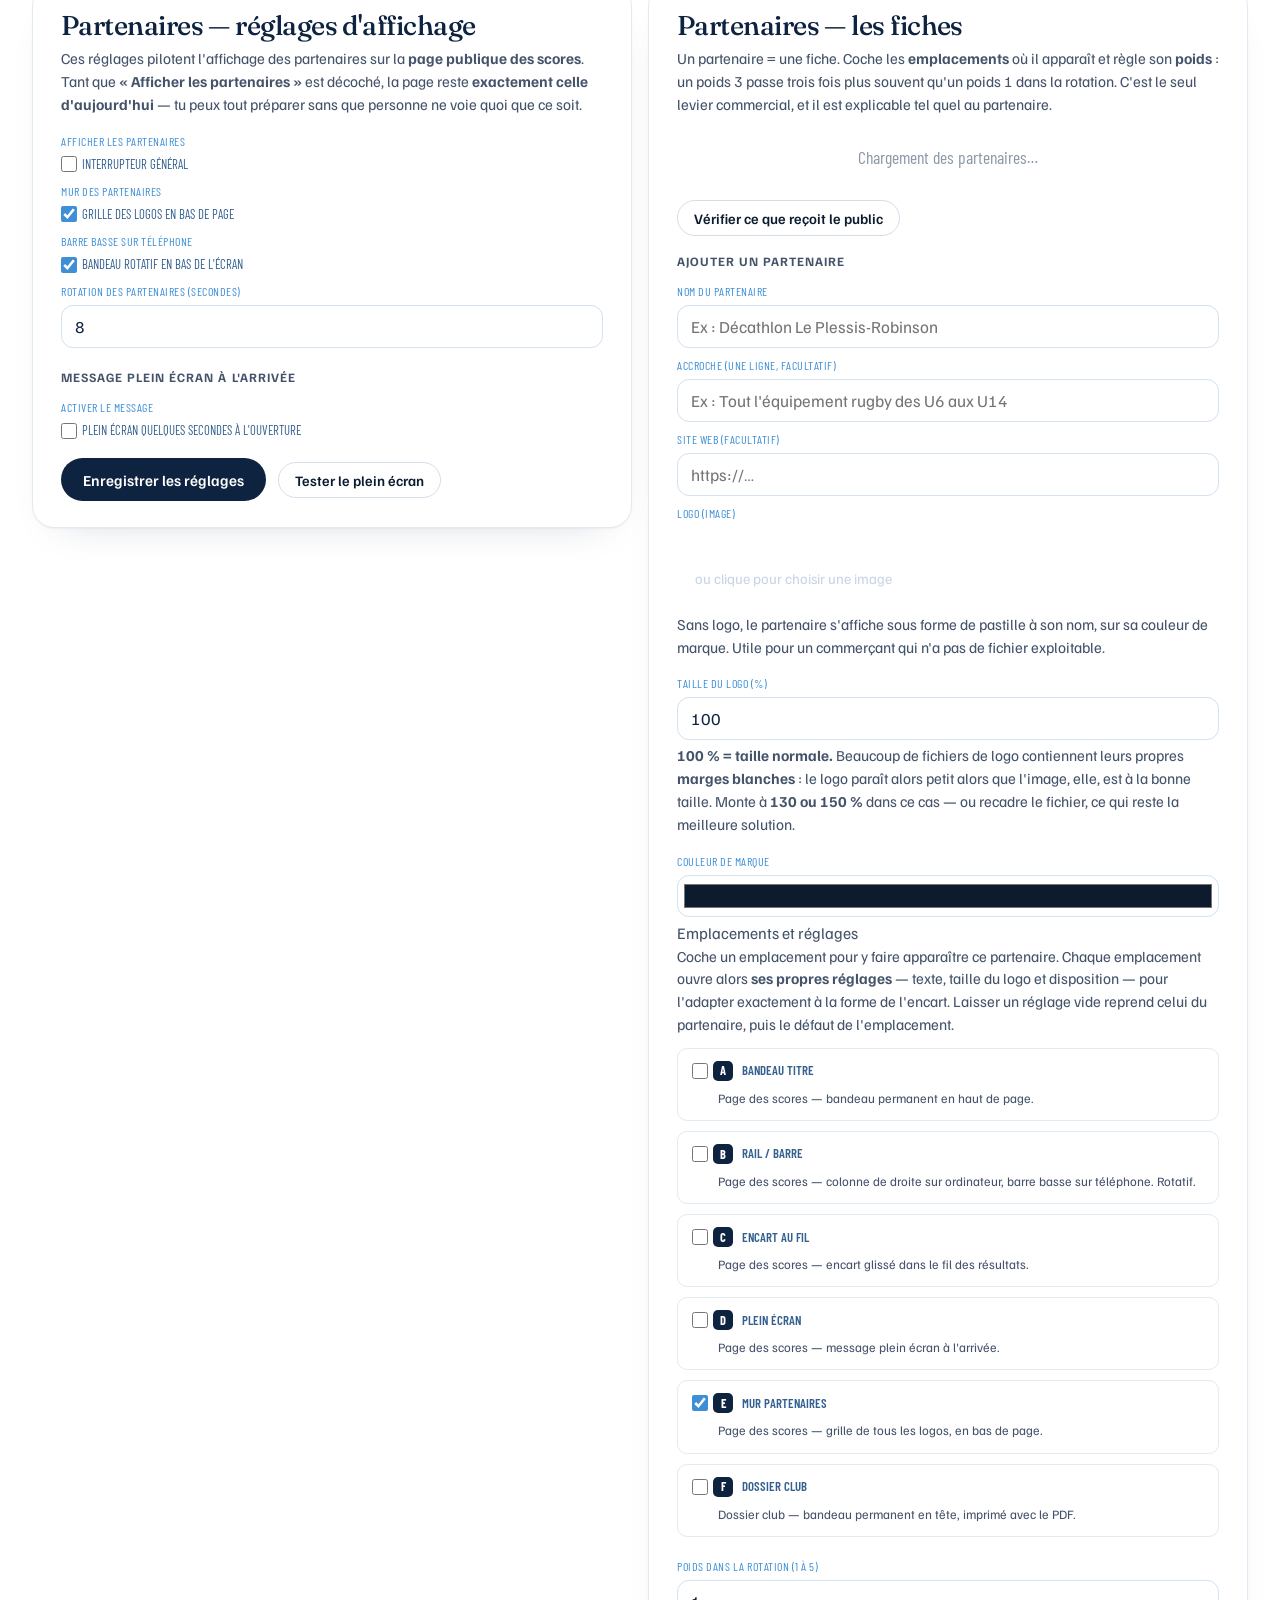
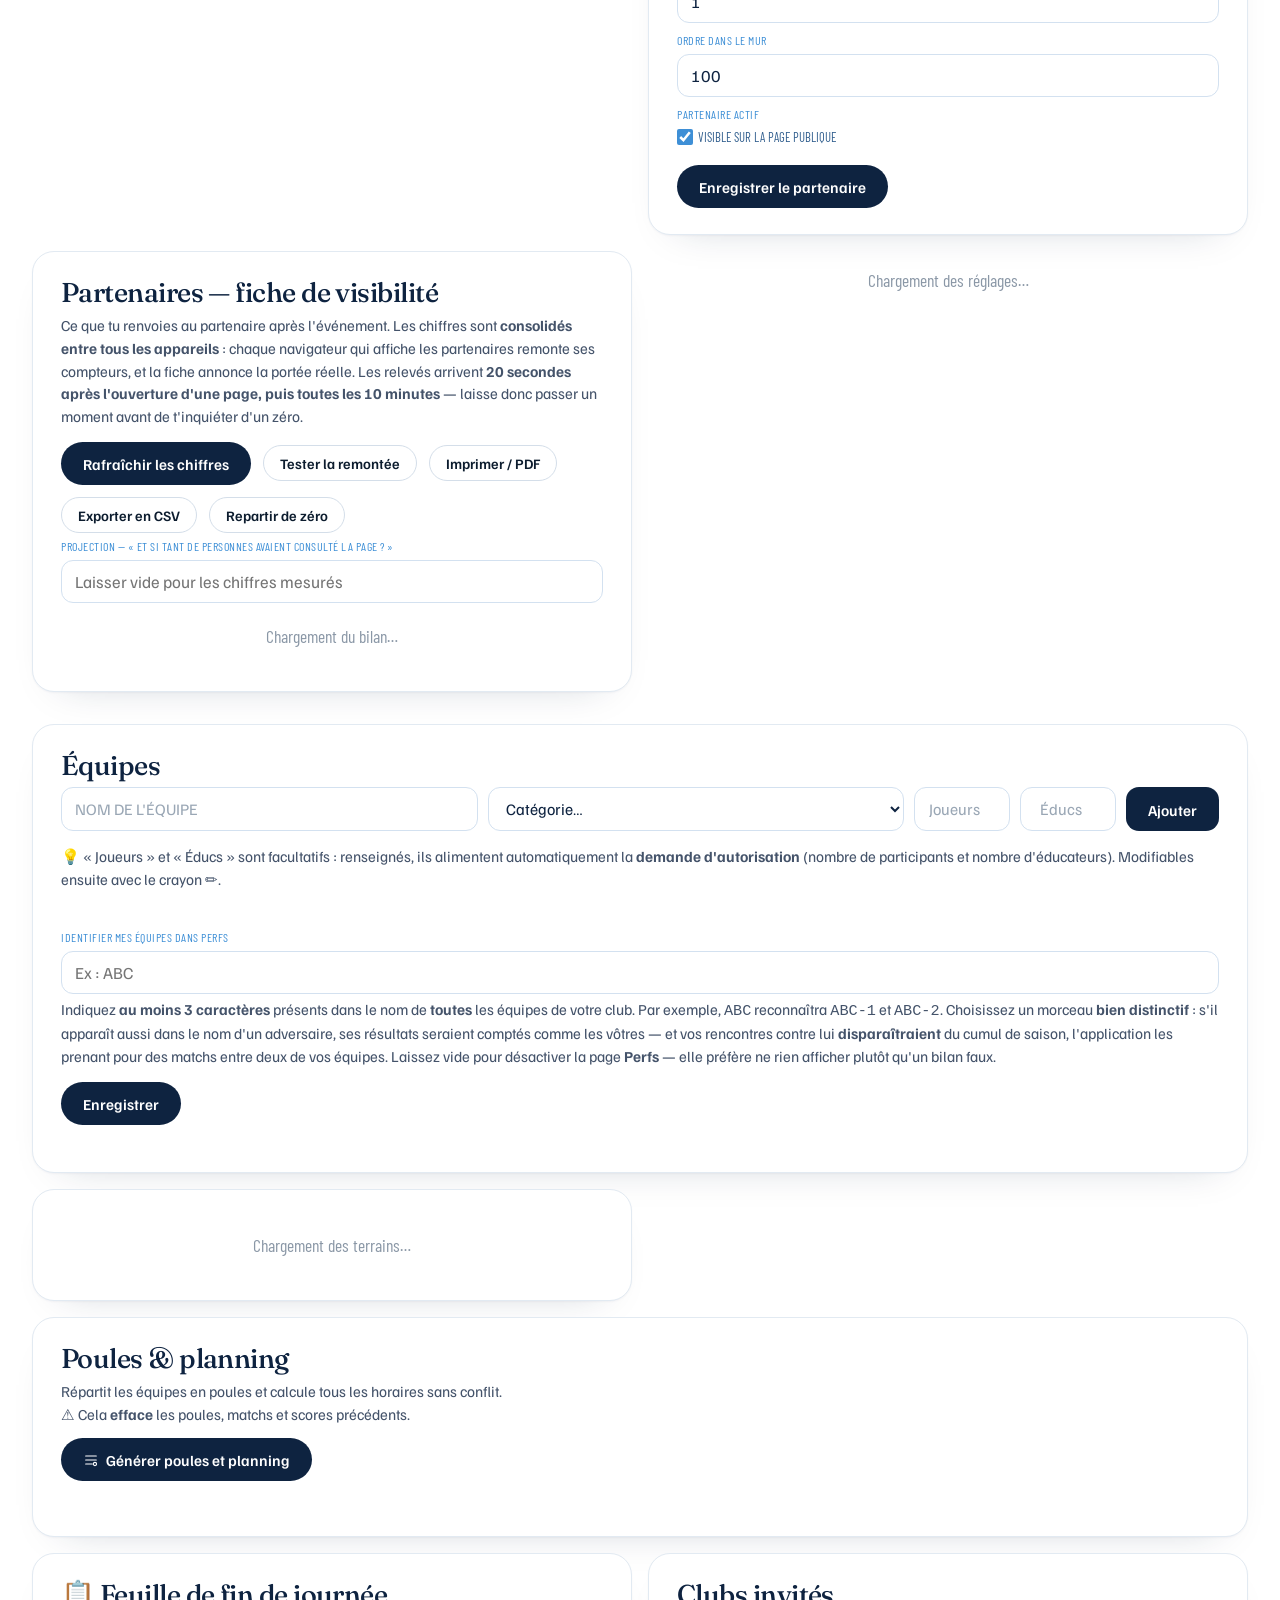
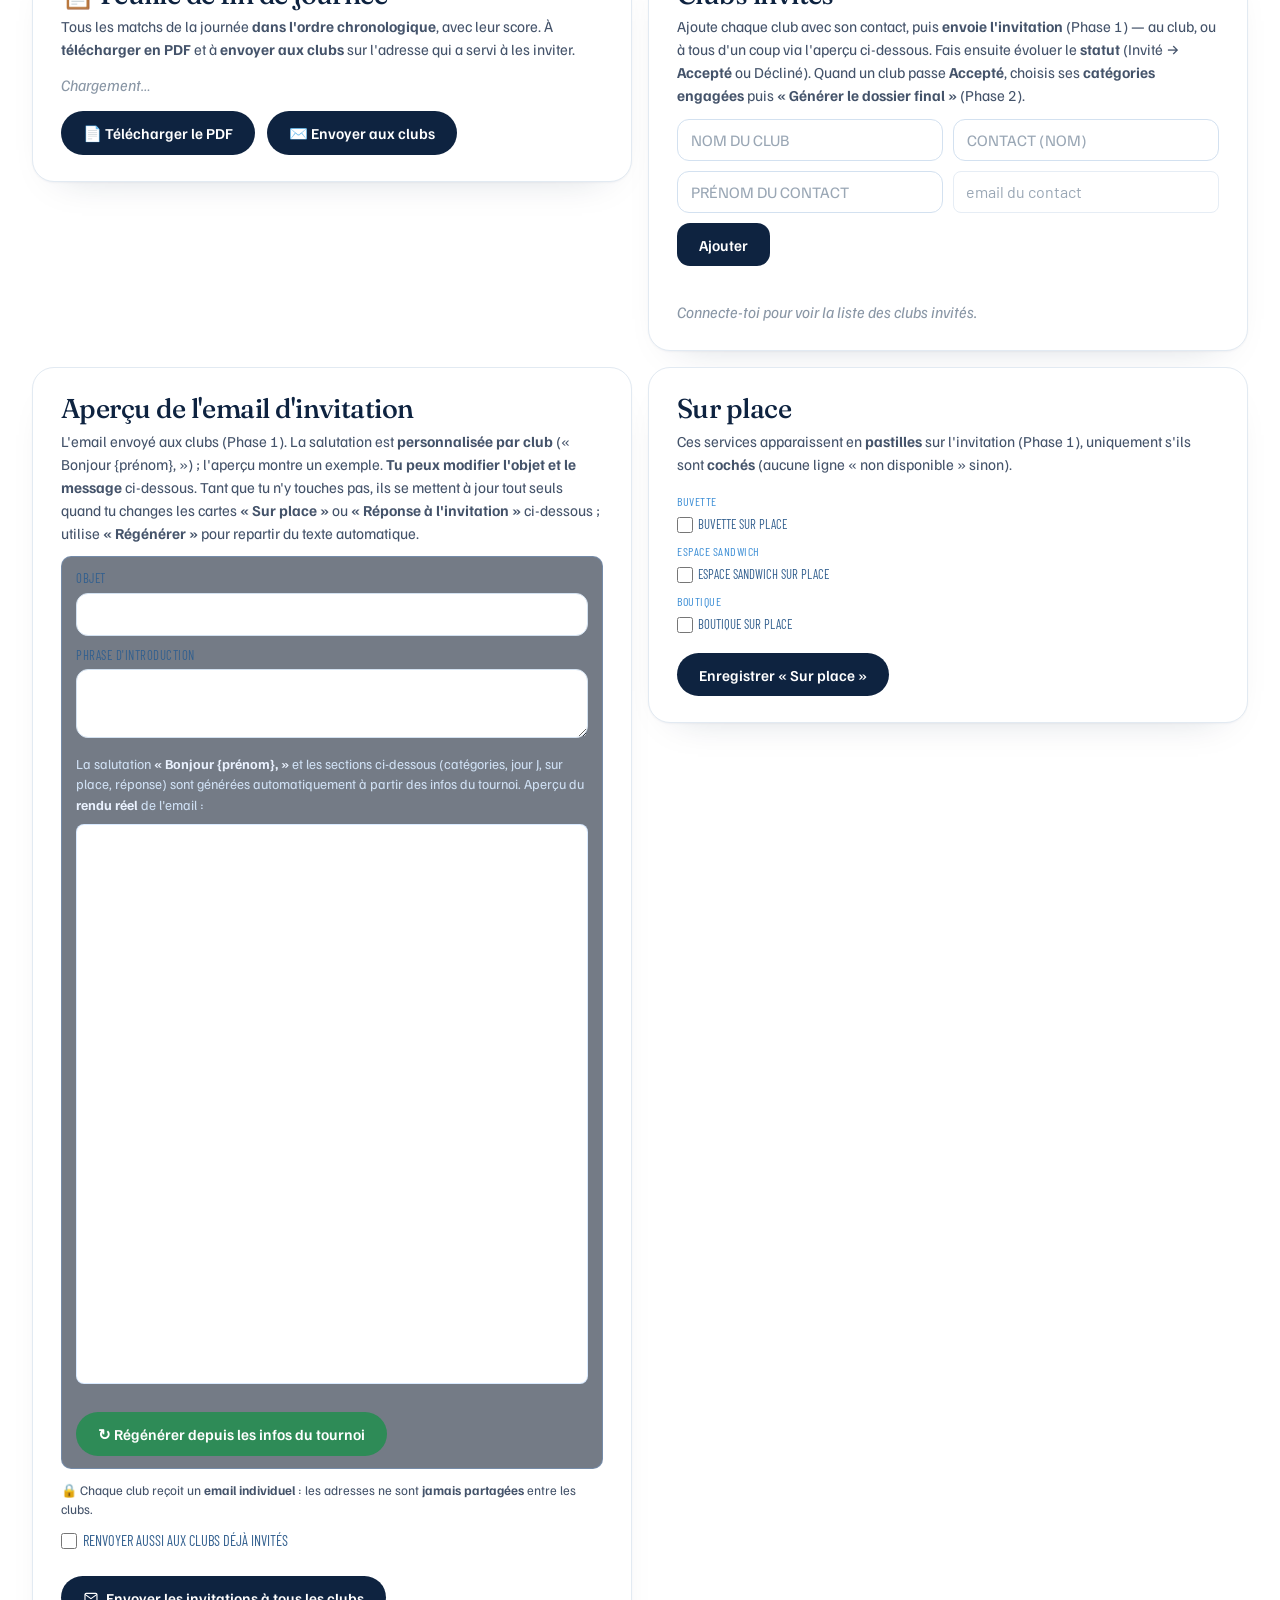
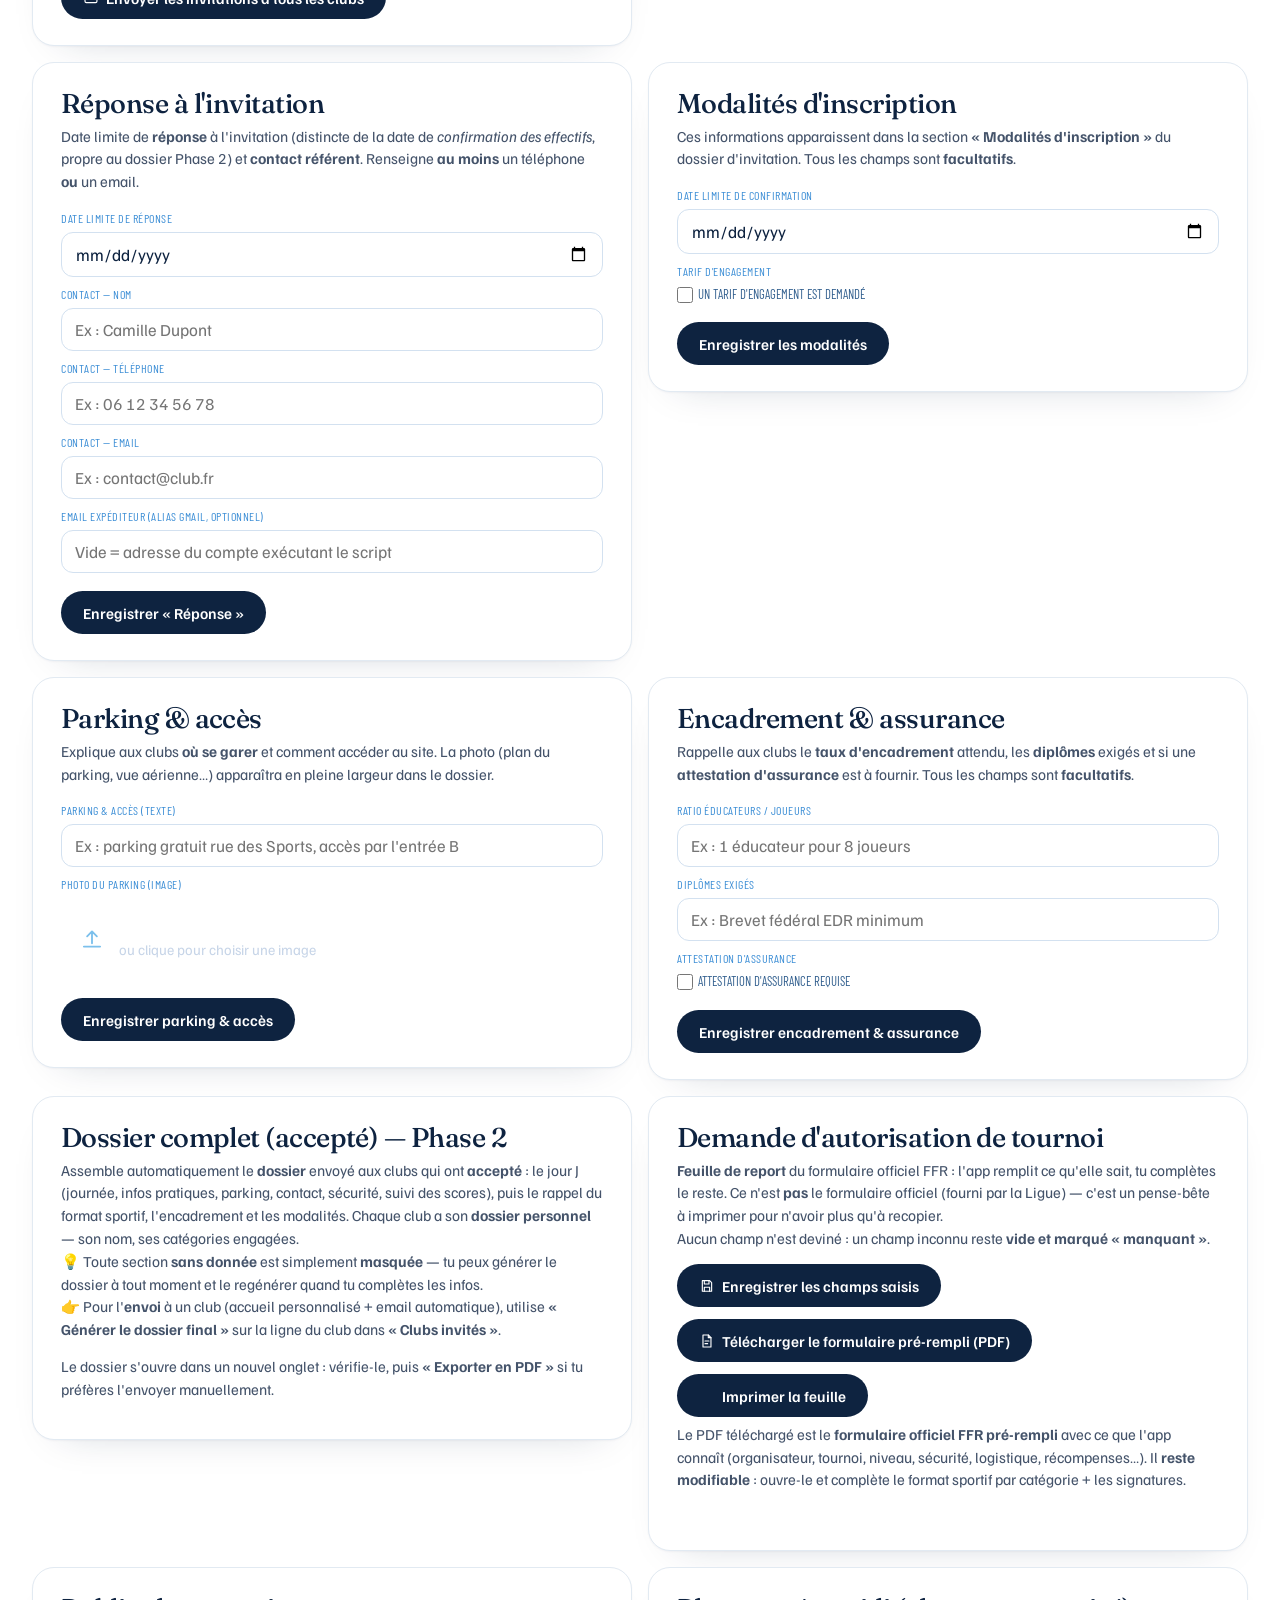
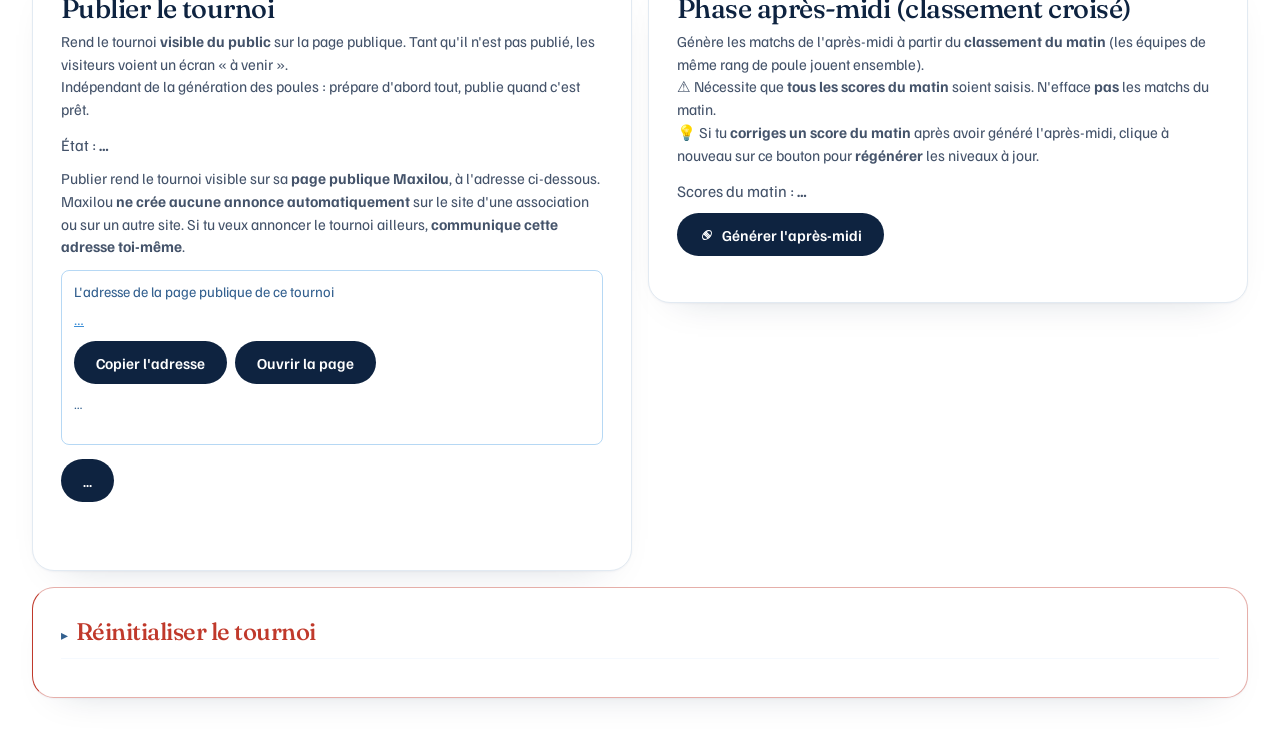
==== commit 87789823: "feat(m1-pub): supprimer le faux aperçu du site de l'association (PUB-5 / M9) Premier point de M1-PUB" ====
--- a/frontend/admin.html
+++ b/frontend/admin.html
@@ -64,7 +64,7 @@
 
       <!-- Cadre du tournoi : date prévue + zone de vacances + contrôle FFR (conflits, points de
            vigilance et prescriptions). VOLONTAIREMENT séparé des « Infos du tournoi » ci-dessous :
-           ici, c'est la PLANIFICATION et la CONFORMITÉ (rien n'alimente le site vitrine). Enregistré
+           ici, c'est la PLANIFICATION et la CONFORMITÉ (rien n'y est communiqué au public). Enregistré
            via son propre bouton (onEnregistrerCadre) — sauvegarde partielle : date + zone seulement. -->
       <section class="carte" id="bloc-cadre-tournoi">
         <h2>Date &amp; conformité FFR</h2>
@@ -117,14 +117,18 @@
         </form>
       </section>
 
-      <!-- Infos du tournoi : alimentent la carte + la page d'article du site vitrine.
+      <!-- Infos du tournoi : le NOM alimente la page publique du tournoi ; nom, date, lieu,
+           description et affiche alimentent les invitations et le dossier transmis aux clubs.
+           ⛔ Plus aucun site tiers ne les lit (découplage M1-PUB / PUB-4).
            Enregistrées via « Enregistrer les infos ». (Date & zone → carte « Date & conformité FFR ».) -->
       <section class="carte" id="bloc-infos-tournoi">
-        <h2>Infos du tournoi (pour l'actualité)</h2>
-        <p class="note-generation">
-          Ces informations alimentent la <strong>carte</strong> et la <strong>page d'article</strong>
-          du tournoi. Clique sur <strong>« Enregistrer les infos »</strong> pour les sauvegarder —
-          tu peux les modifier à tout moment, <strong>même après publication</strong>.
+        <h2>Infos du tournoi</h2>
+        <p class="note-generation">
+          Le <strong>nom</strong> apparaît sur la <strong>page publique</strong> du tournoi. Le nom,
+          la date, le lieu, la description et l'affiche servent aussi aux <strong>invitations</strong>
+          et au <strong>dossier</strong> transmis aux clubs.<br>
+          Clique sur <strong>« Enregistrer les infos »</strong> pour les sauvegarder. Tu peux les
+          modifier à tout moment, <strong>même après publication</strong>.
         </p>
         <form id="form-infos-tournoi">
           <label class="reglage"><span class="r-libelle">Nom du tournoi</span>
@@ -157,26 +161,6 @@
             <span class="message-form" id="message-infos-tournoi"></span>
           </div>
         </form>
-      </section>
-
-      <!-- Aperçu RÉEL de la publication : la carte d'actualité telle qu'elle apparaîtra
-           sur le site de l'association (page Actualités) quand le tournoi sera publié.
-           Réplique fidèle des styles du site vitrine ; rendue par majApercuTournoi
-           (admin.js) et mise à jour EN DIRECT pendant la saisie des infos ci-dessus.
-           En mode écrans (ordinateur), cette carte s'affiche À DROITE des infos. -->
-      <section class="carte" id="bloc-apercu-tournoi" aria-label="Aperçu de la publication sur le site">
-        <h2>Aperçu sur le site</h2>
-        <p class="note-generation">
-          Voici, tels qu'ils apparaîtront sur le <strong>site de l'association</strong> une fois
-          le tournoi <strong>publié</strong> : la <strong>carte d'actualité</strong>, puis la
-          <strong>page de l'événement</strong> (celle qui s'ouvre quand on clique la carte).
-          Les deux se mettent à jour pendant que tu tapes.
-        </p>
-        <h3 class="apercu-sous-titre">La carte (page Actualités)</h3>
-        <div id="apercu-site"></div>
-        <h3 class="apercu-sous-titre">La page de l'événement</h3>
-        <div id="apercu-page"></div>
-        <p class="vitrine-legende" id="apercu-site-legende"></p>
       </section>
 
       <!-- Contacts & sécurité : référent tournoi, poste de secours, référent sécurité.
@@ -821,6 +805,20 @@
         </p>
         <p class="publication-etat">État : <strong id="etat-publication">…</strong></p>
 
+        <!-- ⛔ CE QUE PUBLIER NE FAIT PAS — et c'est le seul endroit où le doute se pose.
+             Doctrine D-048 : « Publier ouvre une page. Publier ne parle à personne. »
+             Jusqu'au découplage M1-PUB / PUB-4 (2026-08-26), publier faisait réellement
+             apparaître une actualité sur le site d'une association tierce, sans que rien ne
+             le dise ici. Ce n'est plus le cas, et l'écran doit le dire.
+             ⭐ D-054 / ② : annoncer le tournoi ailleurs reste un geste ÉDITORIAL et MANUEL —
+             la note invite à le faire, elle ne l'automatise pas. -->
+        <p class="note-generation">
+          Publier rend le tournoi visible sur sa <strong>page publique Maxilou</strong>, à l'adresse
+          ci-dessous. Maxilou <strong>ne crée aucune annonce automatiquement</strong> sur le site
+          d'une association ou sur un autre site. Si tu veux annoncer le tournoi ailleurs,
+          <strong>communique cette adresse toi-même</strong>.
+        </p>
+
         <!-- Accès à la page publique DU TOURNOI actuellement géré. Placé AVANT le bouton, et ce
              n'est pas cosmétique : l'adresse ne dépend PAS du bouton, alors que le bouton est un
              geste. Dans cet ordre, l'écran dit ce qui est vrai — l'adresse existe d'abord, publier
@@ -867,14 +865,29 @@
           <li>les <strong>contacts &amp; sécurité</strong> (référent tournoi, poste de secours, référent sécurité) ;</li>
           <li>le <strong>dossier d'invitation</strong> (modalités d'inscription, parking &amp; accès — photo comprise —, encadrement &amp; assurance) ;</li>
           <li>la config <strong>Phase 1</strong> (« Sur place » et « Réponse à l'invitation » — l'email expéditeur est conservé) ;</li>
-          <li>les <strong>catégories engagées</strong> et la date d'<strong>envoi du dossier</strong> de chaque club (données propres à l'édition) ;</li>
+          <li>tout l'<strong>engagement</strong> de chaque club dans cette édition : sa
+              <strong>réponse</strong> (Accepté / Décliné), ses <strong>catégories engagées</strong>,
+              le <strong>nombre d'équipes</strong>, les <strong>joueurs</strong>, les
+              <strong>éducateurs</strong> et le détail des effectifs, les dates d'envoi de
+              l'<strong>invitation</strong> et du <strong>dossier</strong>, les
+              <strong>alertes</strong>, la <strong>sélection enregistrée</strong> et son
+              <strong>ancien lien d'accès</strong> ;</li>
           <li>les <strong>horaires de la journée</strong> (remis à zéro, à re-renseigner).</li>
         </ul>
         <p class="note-generation">
           Le tournoi repasse en <strong>masqué</strong> s'il était public.<br>
-          ✅ Est <strong>conservé</strong> : l'historique des saisons (page Perfs) et le
-          <strong>carnet des clubs invités</strong> (noms, contacts, prénoms, statuts — pense à
-          les remettre à jour ; les catégories engagées et l'envoi du dossier sont remis à zéro).<br>
+          ⭐ La règle tient en une phrase : <strong>on conserve le contact, on réinitialise
+          l'engagement.</strong><br>
+          ✅ Est <strong>conservé</strong> : l'historique des saisons (page Perfs), vos
+          <strong>partenaires</strong>, les informations <strong>permanentes de votre club</strong>
+          dans la demande d'autorisation (nom et code du club, label, président, représentant), et
+          le <strong>carnet d'adresses des clubs invités</strong> — nom du club, nom et prénom du
+          contact, adresse email, date d'ajout. Les clubs <strong>restent dans la liste</strong> et
+          redeviennent <strong>invitables</strong> : rien n'est à ressaisir pour les réinviter.<br>
+          🔑 Un <strong>nouveau lien d'accès</strong> est généré côté administration après la
+          réinitialisation. L'<strong>ancien lien cesse de fonctionner</strong> — c'est voulu : il
+          ouvrait un tournoi qui n'existe plus. Le nouveau lien n'est
+          <strong>communiqué au club</strong> qu'au <strong>prochain envoi d'invitation</strong>.<br>
           ⚠️ Cette action est <strong>irréversible</strong>.
         </p>
         <button id="bouton-reinitialiser" class="bouton bouton-danger" data-ic="balai">Réinitialiser le tournoi</button>
--- a/frontend/css/theme-r92.css
+++ b/frontend/css/theme-r92.css
@@ -256,82 +256,11 @@
 }
 .theme-clair .tb-refresh .bouton-lien:hover { background: rgba(14, 35, 64, 0.06); }
 
-/* ==========================================================================
-   APERÇU DE PUBLICATION — réplique fidèle de la carte d'actualité du SITE
-   VITRINE (BoutiqueR92 : .carte/.carte-corps/.carte-date/.btn-primaire de
-   son style.css). Classes préfixées vitrine- pour ne rien écraser ici.
-   Rendu par majApercuTournoi() (admin.js) dans #apercu-site.
-   ========================================================================== */
-.theme-clair .vitrine-carte {
-  max-width: 420px;
-  margin: 0 auto;
-  background: #FFFFFF;
-  color: #3B4A63;                          /* --gris-texte du site vitrine */
-  border: 1px solid #e6edf5;
-  border-radius: 14px;
-  overflow: hidden;
-  box-shadow: 0 1px 3px rgba(12, 28, 46, 0.06);
-  font-family: 'Barlow', 'Segoe UI', system-ui, sans-serif;
-}
-.theme-clair .vitrine-carte img {
-  display: block;
-  width: 100%;
-  height: 200px;
-  object-fit: cover;
-  object-position: center top;             /* affiche = visuel portrait : on garde le HAUT (titre) */
-  background: #B8D8F8;                     /* --ciel du site vitrine */
-  border: none;
-  border-radius: 0;
-}
-.theme-clair .vitrine-img-vide {
-  height: 200px;
-  display: grid;
-  place-items: center;
-  background: #B8D8F8;
-  color: #0C1C2E;
-  font-size: 0.9rem;
-  font-weight: 600;
-}
-.theme-clair .vitrine-carte-corps { padding: 20px; }
-.theme-clair .vitrine-carte-date {
-  display: block;
-  color: #2E8FE0;                          /* --bleu-vif du site vitrine */
-  font-size: 0.8rem;
-  font-weight: 700;
-  text-transform: uppercase;
-  margin-bottom: 6px;
-}
-.theme-clair .vitrine-carte h3 {
-  font-family: 'Barlow', 'Segoe UI', system-ui, sans-serif;
-  font-weight: 700;
-  letter-spacing: 0;
-  color: #0C1C2E;                          /* --navy du site vitrine */
-  font-size: 1.2rem;
-  margin: 0 0 10px;
-}
-.theme-clair .vitrine-carte p {
-  margin: 0 0 16px;
-  font-size: 0.98rem;
-  line-height: 1.55;
-}
-.theme-clair .vitrine-btn {
-  display: inline-block;
-  padding: 12px 24px;
-  border-radius: 8px;
-  font-weight: 700;
-  background: #2E8FE0;
-  color: #FFFFFF;
-}
-/* Légende sous l'aperçu (état publié / non publié) */
-.theme-clair .vitrine-legende {
-  margin-top: 14px;
-  font-size: 0.85rem;
-  color: var(--r92-txt-doux);
-  text-align: center;
-}
-
-/* --------------------------------------------------------------------------
-   APERÇU — sous-titres des deux aperçus (« La carte » / « La page »)
+/* --------------------------------------------------------------------------
+   SOUS-TITRES DE CARTE — petit intertitre majuscule à l'intérieur d'une carte.
+   ⚡ Ce bandeau annonçait « les sous-titres des DEUX aperçus (La carte / La
+   page) » : l'aperçu du site a été supprimé (M1-PUB / PUB-5, M9). La classe,
+   elle, RESTE — elle sert aux partenaires et au message plein écran.
    -------------------------------------------------------------------------- */
 .theme-clair .apercu-sous-titre {
   font-family: 'Familjen Grotesk', sans-serif;
@@ -342,111 +271,6 @@
   color: var(--r92-txt-doux);
   margin: 18px 0 10px;
 }
-
-/* ==========================================================================
-   APERÇU DE LA PAGE DE L'ÉVÉNEMENT — réplique (réduite) de tournoi.html du
-   site vitrine : bandeau navy, section Présentation + affiche, section sombre
-   « Infos pratiques » à bords biseautés. Mêmes couleurs et typos que le site.
-   ========================================================================== */
-.theme-clair .vitrine-page {
-  max-width: 420px;
-  margin: 0 auto;
-  border: 1px solid #e6edf5;
-  border-radius: 14px;
-  overflow: hidden;
-  background: #FFFFFF;
-  box-shadow: 0 1px 3px rgba(12, 28, 46, 0.06);
-  font-family: 'Barlow', 'Segoe UI', system-ui, sans-serif;
-  color: #3B4A63;
-}
-/* Sous-titre bleu vif en Barlow Condensed capitales — comme .sous-titre du site */
-.theme-clair .vp-sous-titre {
-  font-family: 'Barlow Condensed', 'Segoe UI', sans-serif;
-  color: #2E8FE0;
-  font-weight: 700;
-  letter-spacing: 1.5px;
-  text-transform: uppercase;
-  font-size: 0.78rem;
-  margin: 0 0 8px;
-}
-/* Bandeau-titre navy dégradé avec liseré bleu vif en haut */
-.theme-clair .vp-bandeau {
-  background: linear-gradient(135deg, #16304a, #0C1C2E);
-  border-top: 4px solid #2E8FE0;
-  color: #FFFFFF;
-  padding: 20px 18px;
-}
-.theme-clair .vp-titre {
-  font-family: 'Barlow Condensed', 'Segoe UI', sans-serif;
-  font-weight: 800;
-  letter-spacing: 0.5px;
-  font-size: 1.45rem;
-  color: #FFFFFF;
-  margin: 0;
-}
-/* Titre de section avec le petit trait bleu vif dessous — comme .titre-section */
-.theme-clair .vp-titre-section {
-  font-family: 'Barlow Condensed', 'Segoe UI', sans-serif;
-  font-weight: 800;
-  letter-spacing: 0.5px;
-  font-size: 1.15rem;
-  color: #0C1C2E;
-  margin: 0 0 6px;
-  display: inline-block;
-}
-.theme-clair .vp-titre-section::after {
-  content: "";
-  display: block;
-  width: 44px;
-  height: 3px;
-  margin-top: 4px;
-  background: #2E8FE0;
-  border-radius: 2px;
-}
-.theme-clair .vp-titre-section.est-blanc { color: #FFFFFF; }
-.theme-clair .vp-section { padding: 18px; }
-/* Le descriptif du tournoi dans l'aperçu de la page d'article : MÊME rendu que le
-   descriptif du tournoi — les sauts de ligne
-   saisis sont conservés (`pre-line`) et le texte est justifié avec césure. */
-.theme-clair .vp-texte {
-  margin: 8px 0 0;
-  font-size: 0.9rem;
-  line-height: 1.55;
-  white-space: pre-line;
-  text-align: justify;
-  -webkit-hyphens: auto;
-  hyphens: auto;
-}
-.theme-clair .vp-affiche {
-  width: 100%;
-  margin-top: 14px;
-  border-radius: 10px;
-  border: none;
-  box-shadow: 0 6px 20px rgba(12, 28, 46, 0.15);
-}
-/* Section sombre « Infos pratiques » : navy, bords biseautés (clip-path du site) */
-.theme-clair .vp-sombre {
-  background: #0C1C2E;
-  color: #FFFFFF;
-  padding: 26px 18px 22px;
-  clip-path: polygon(0 12px, 100% 0, 100% 100%, 0 100%);
-}
-.theme-clair .vp-points {
-  list-style: none;
-  margin: 6px 0 0;
-  padding: 0;
-  font-size: 0.9rem;
-}
-.theme-clair .vp-points li { position: relative; padding: 5px 0 5px 24px; }
-.theme-clair .vp-points li::before {
-  content: "\2713";
-  position: absolute;
-  left: 0;
-  color: #2E8FE0;
-  font-weight: 700;
-}
-.theme-clair .vp-boutons { display: flex; flex-wrap: wrap; gap: 8px; margin-top: 14px; }
-.theme-clair .vp-boutons .vitrine-btn { padding: 9px 14px; font-size: 0.8rem; border-radius: 8px; }
 
 /* ==========================================================================
    ZONE DE DÉPÔT DE L'AFFICHE — glisser-déposer (ou clic : le <label> parent
